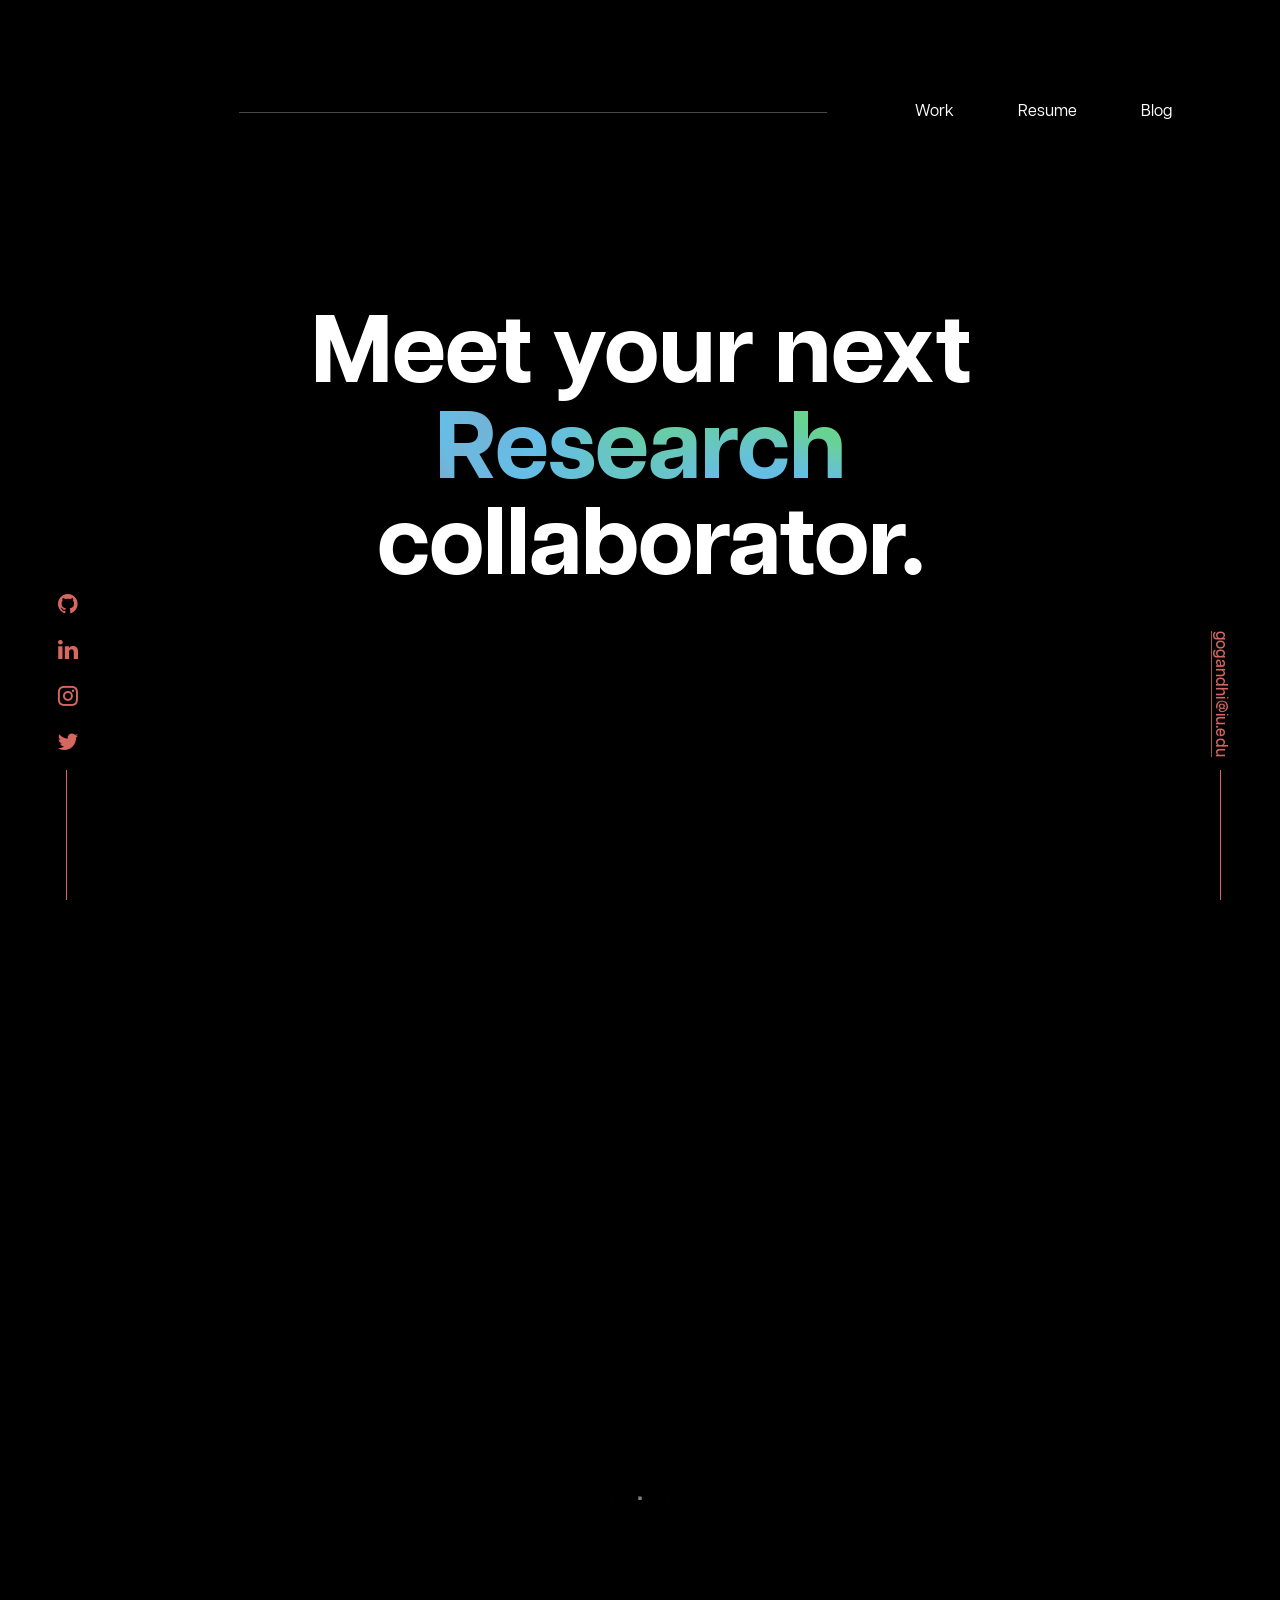
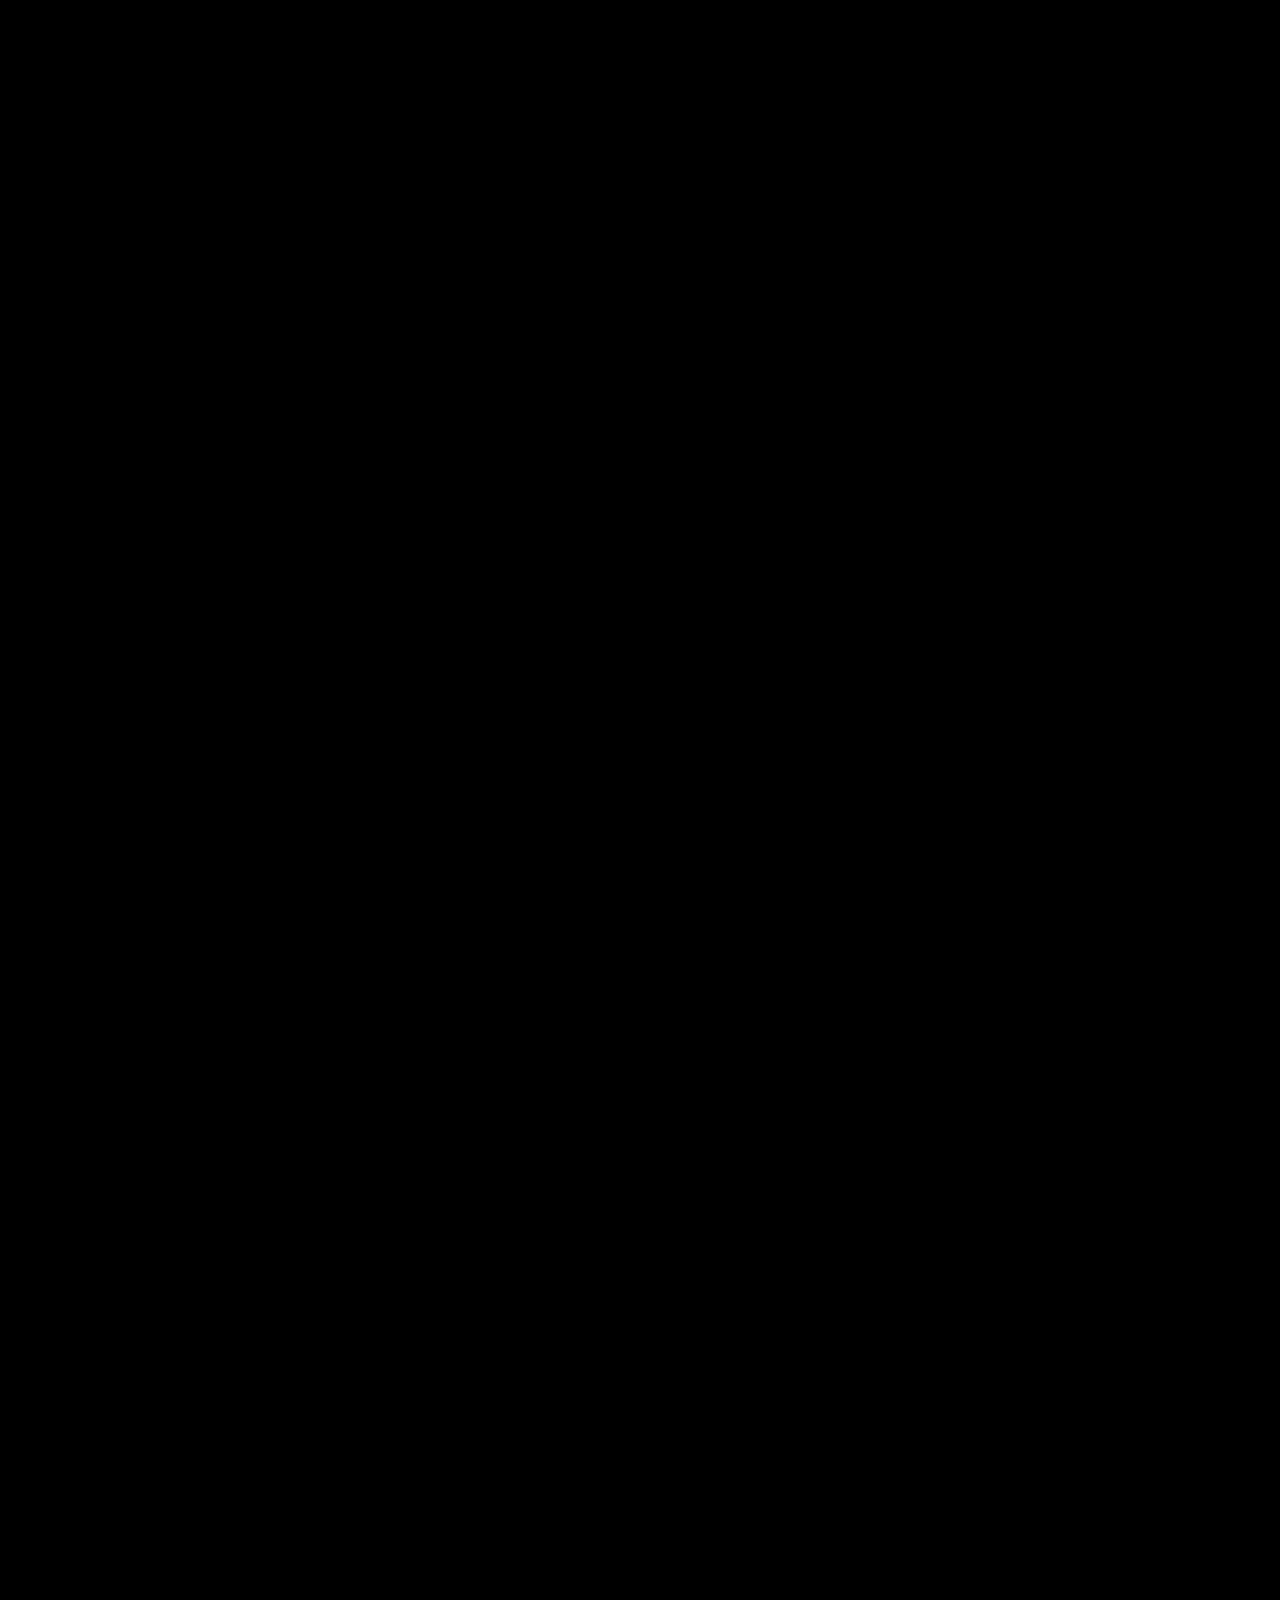
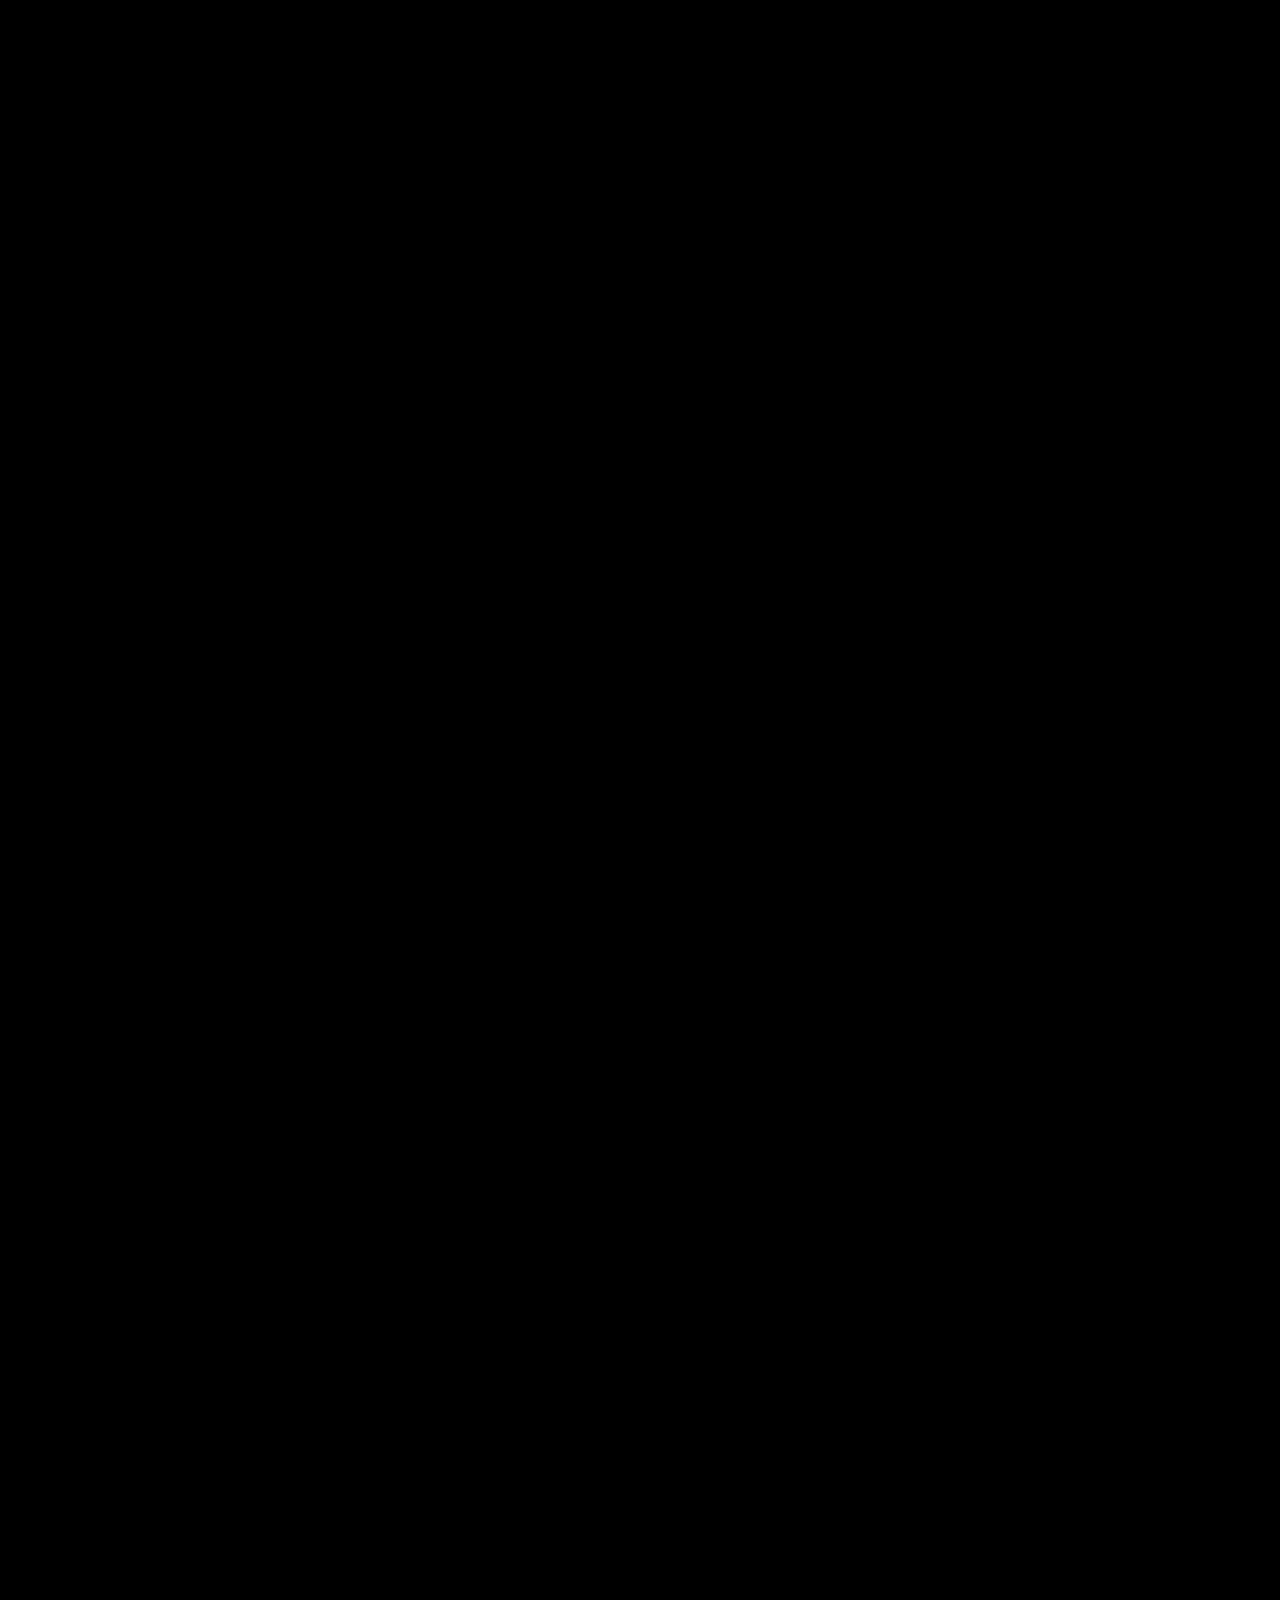
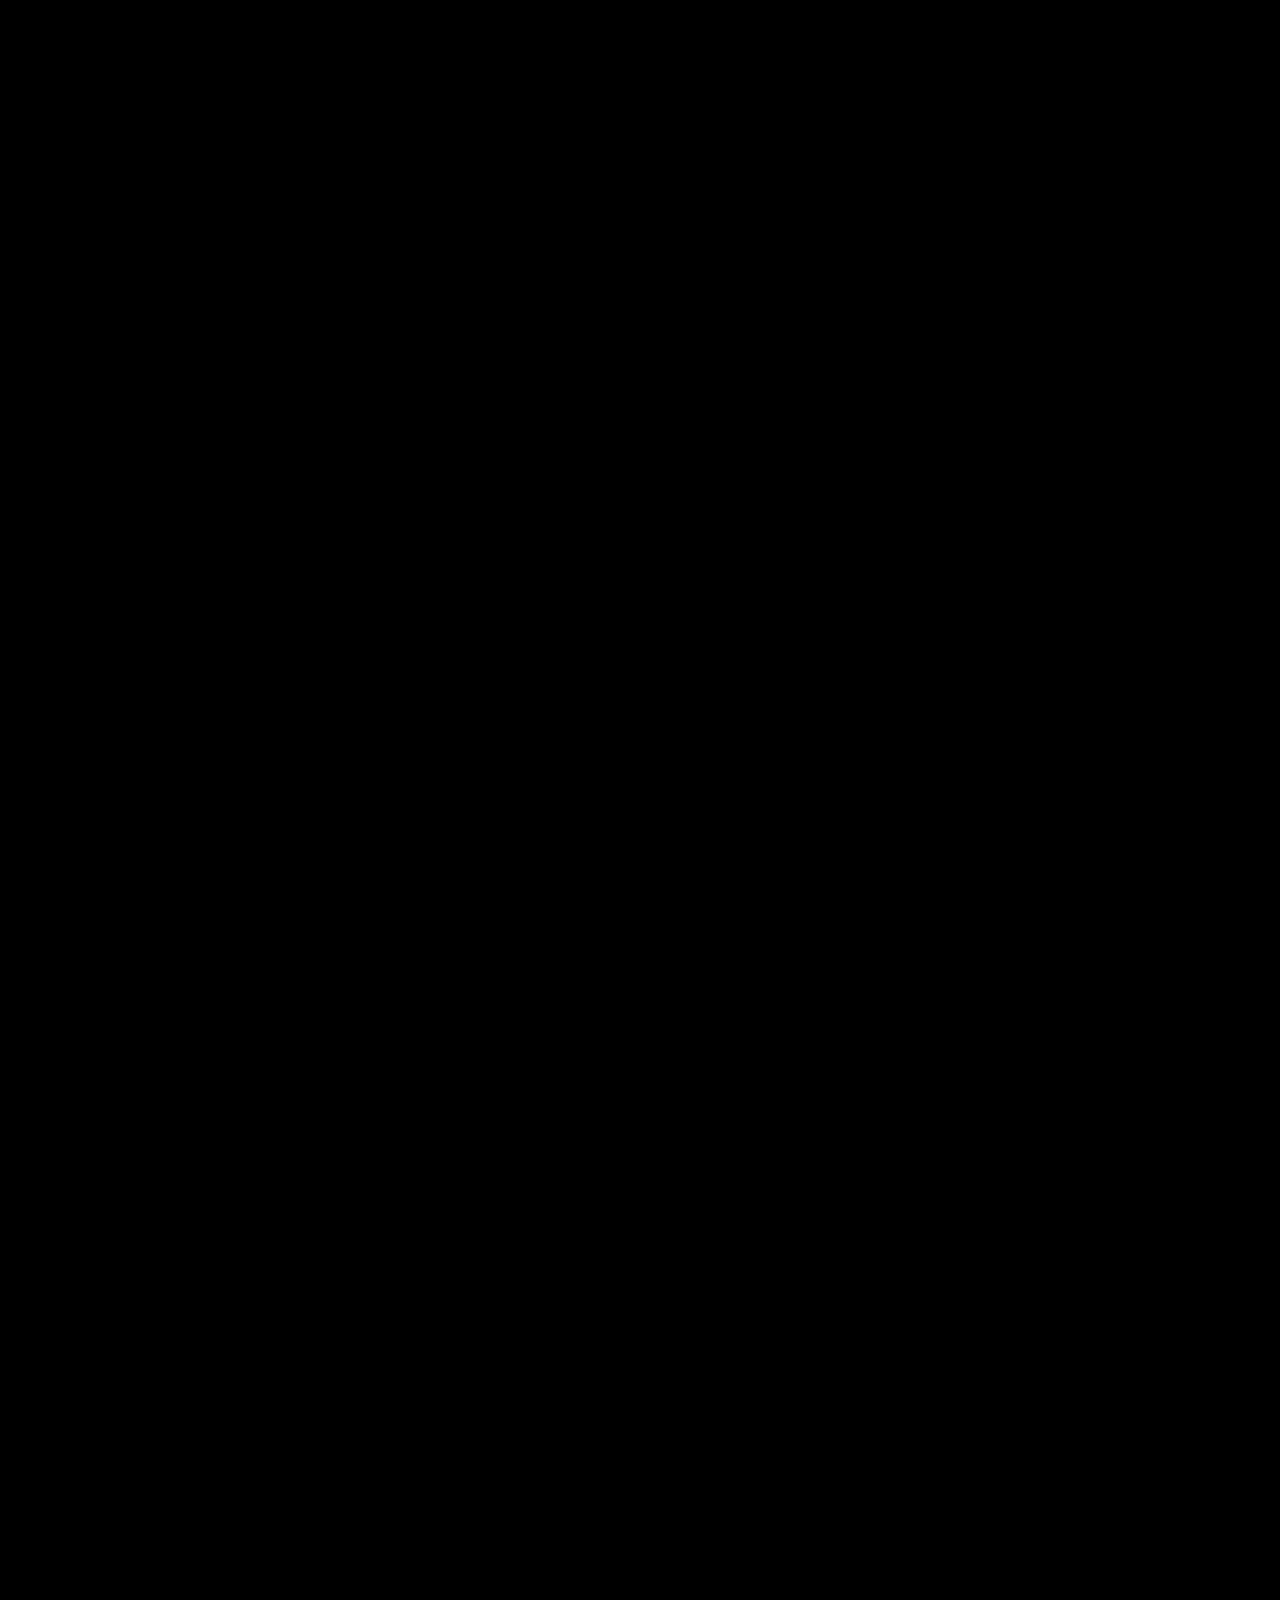
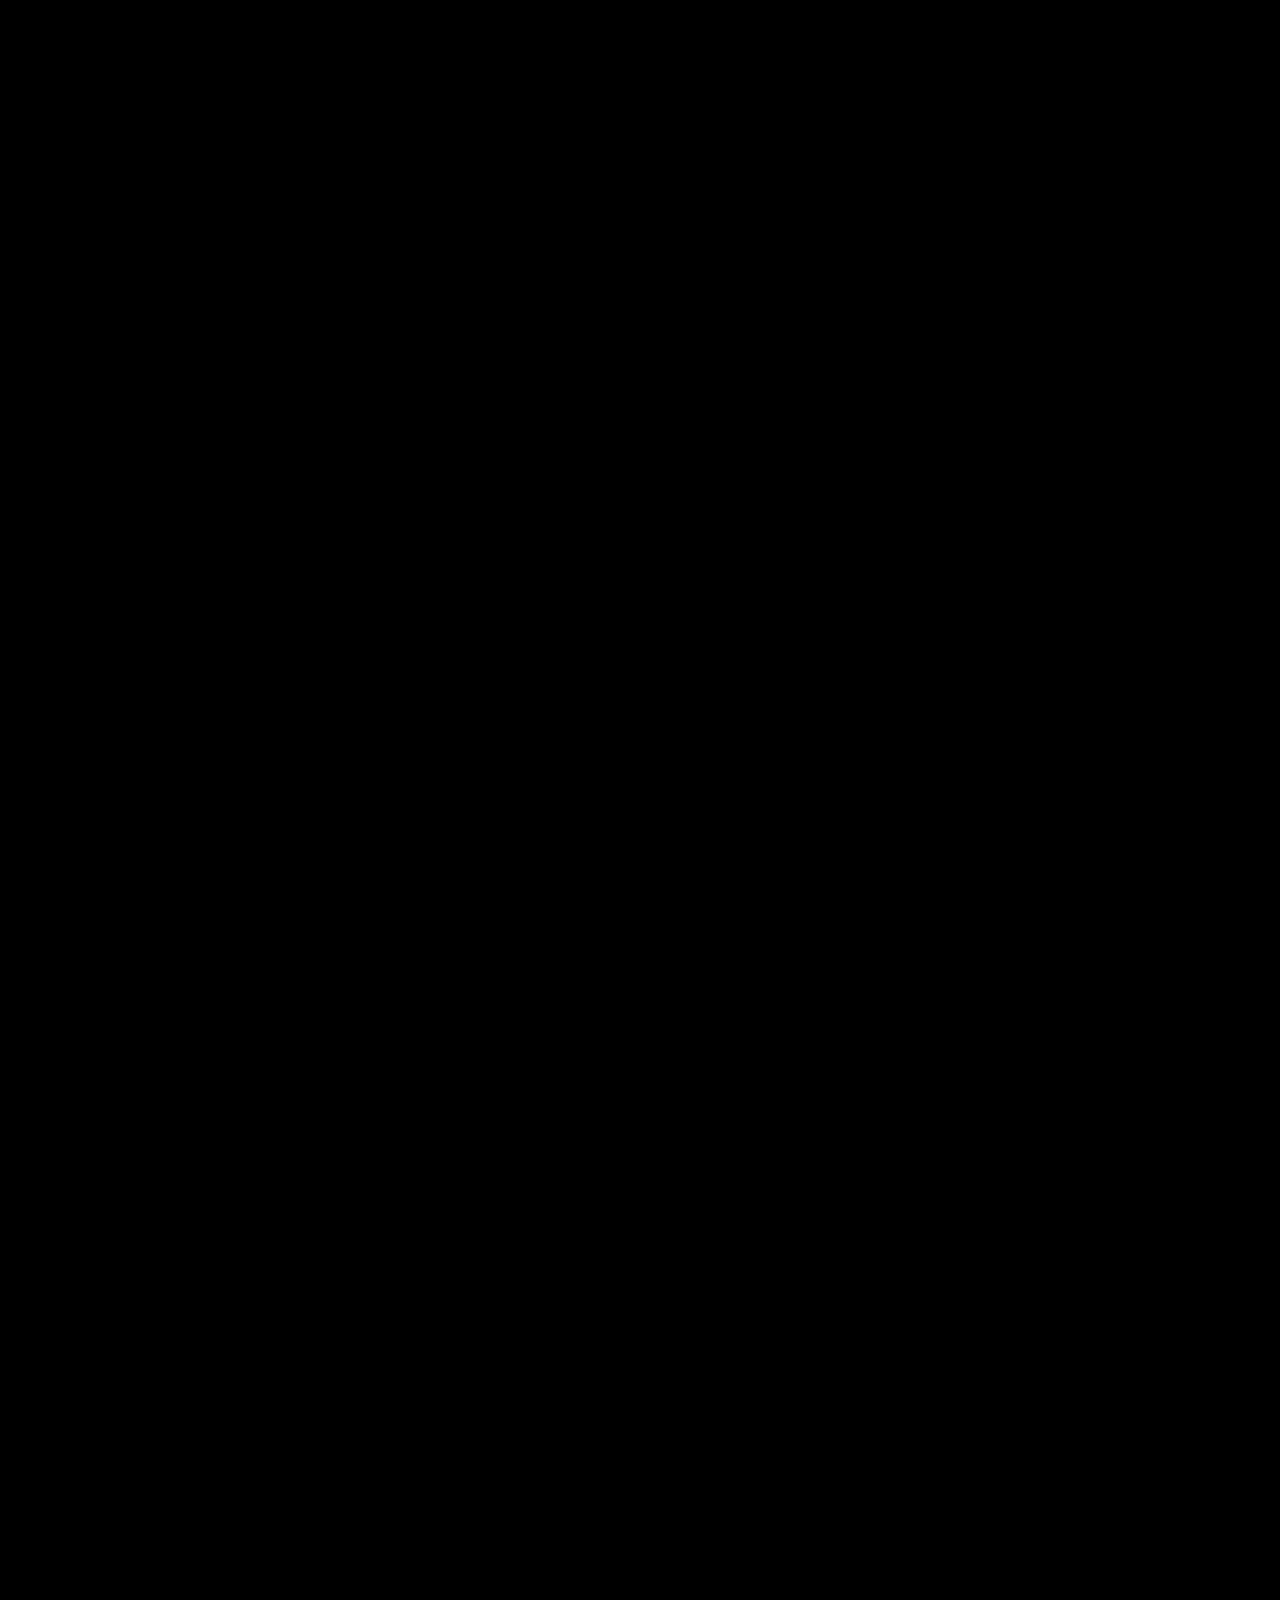
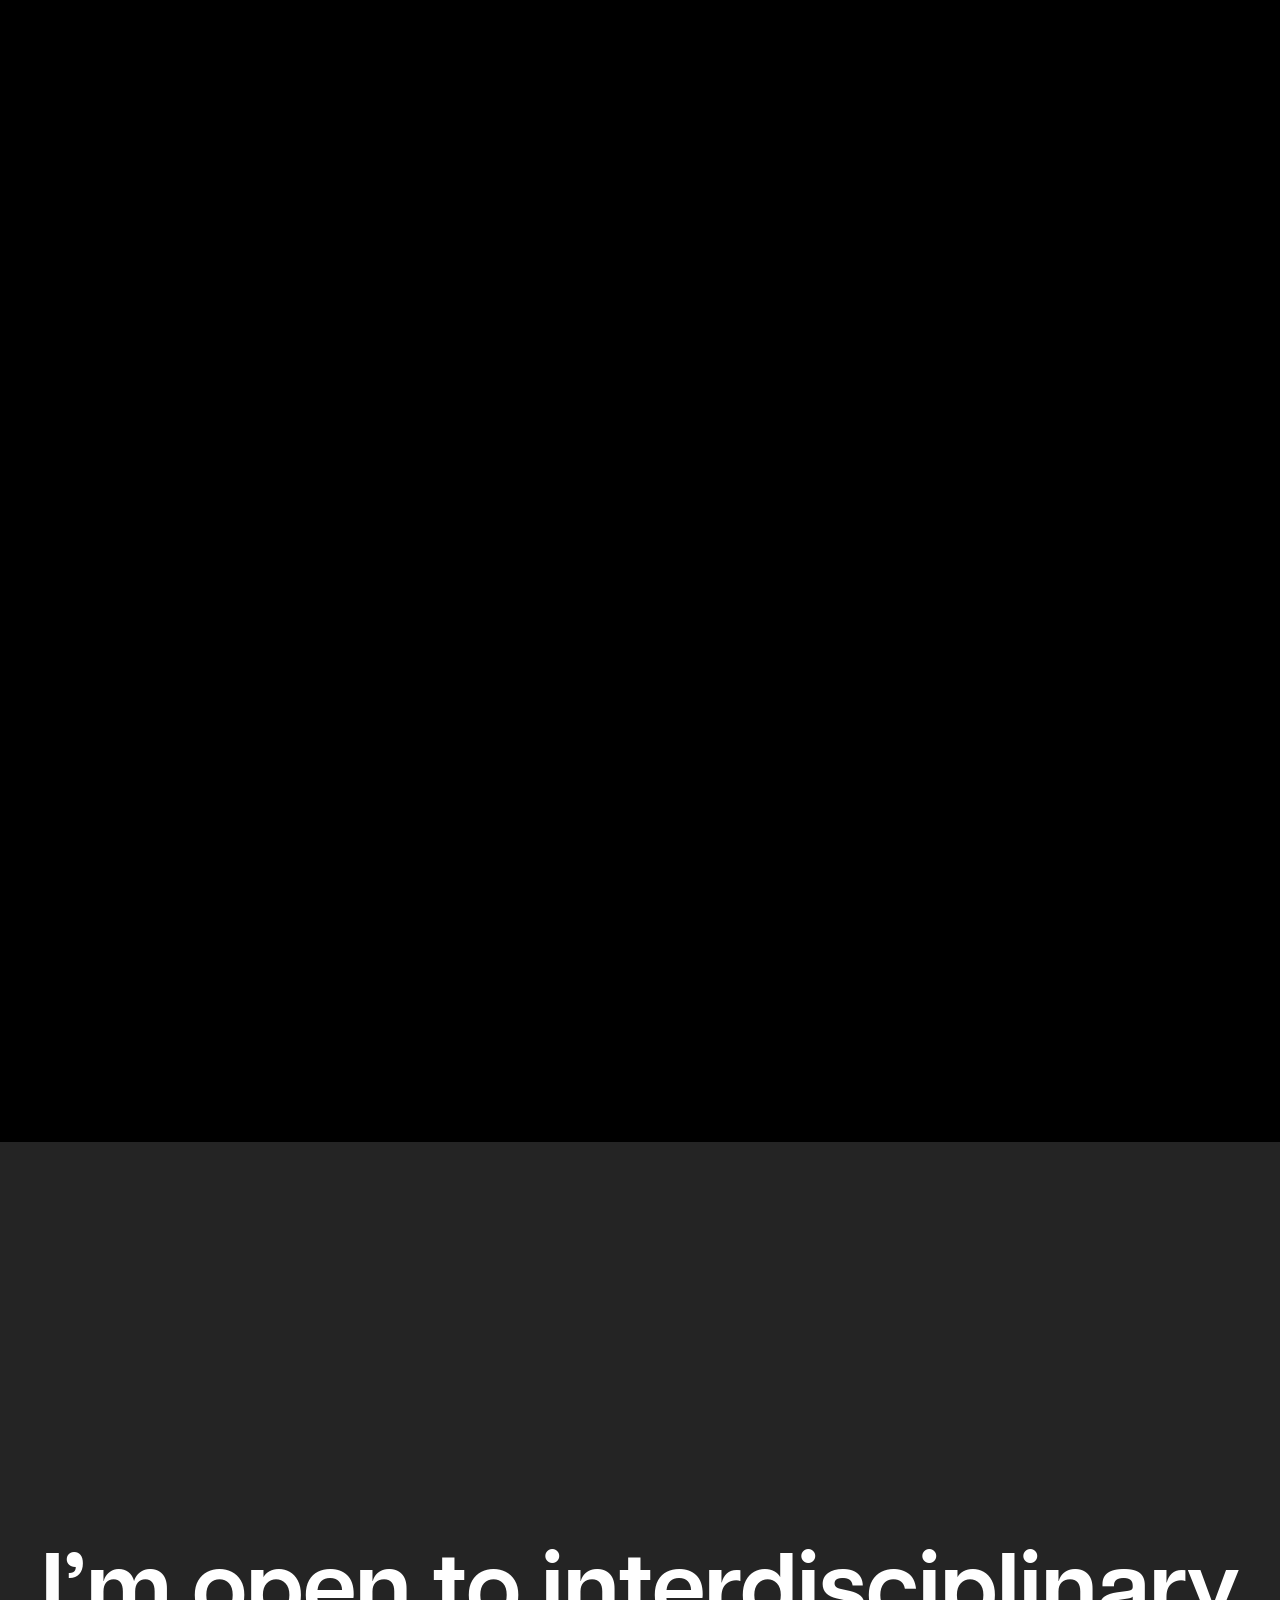
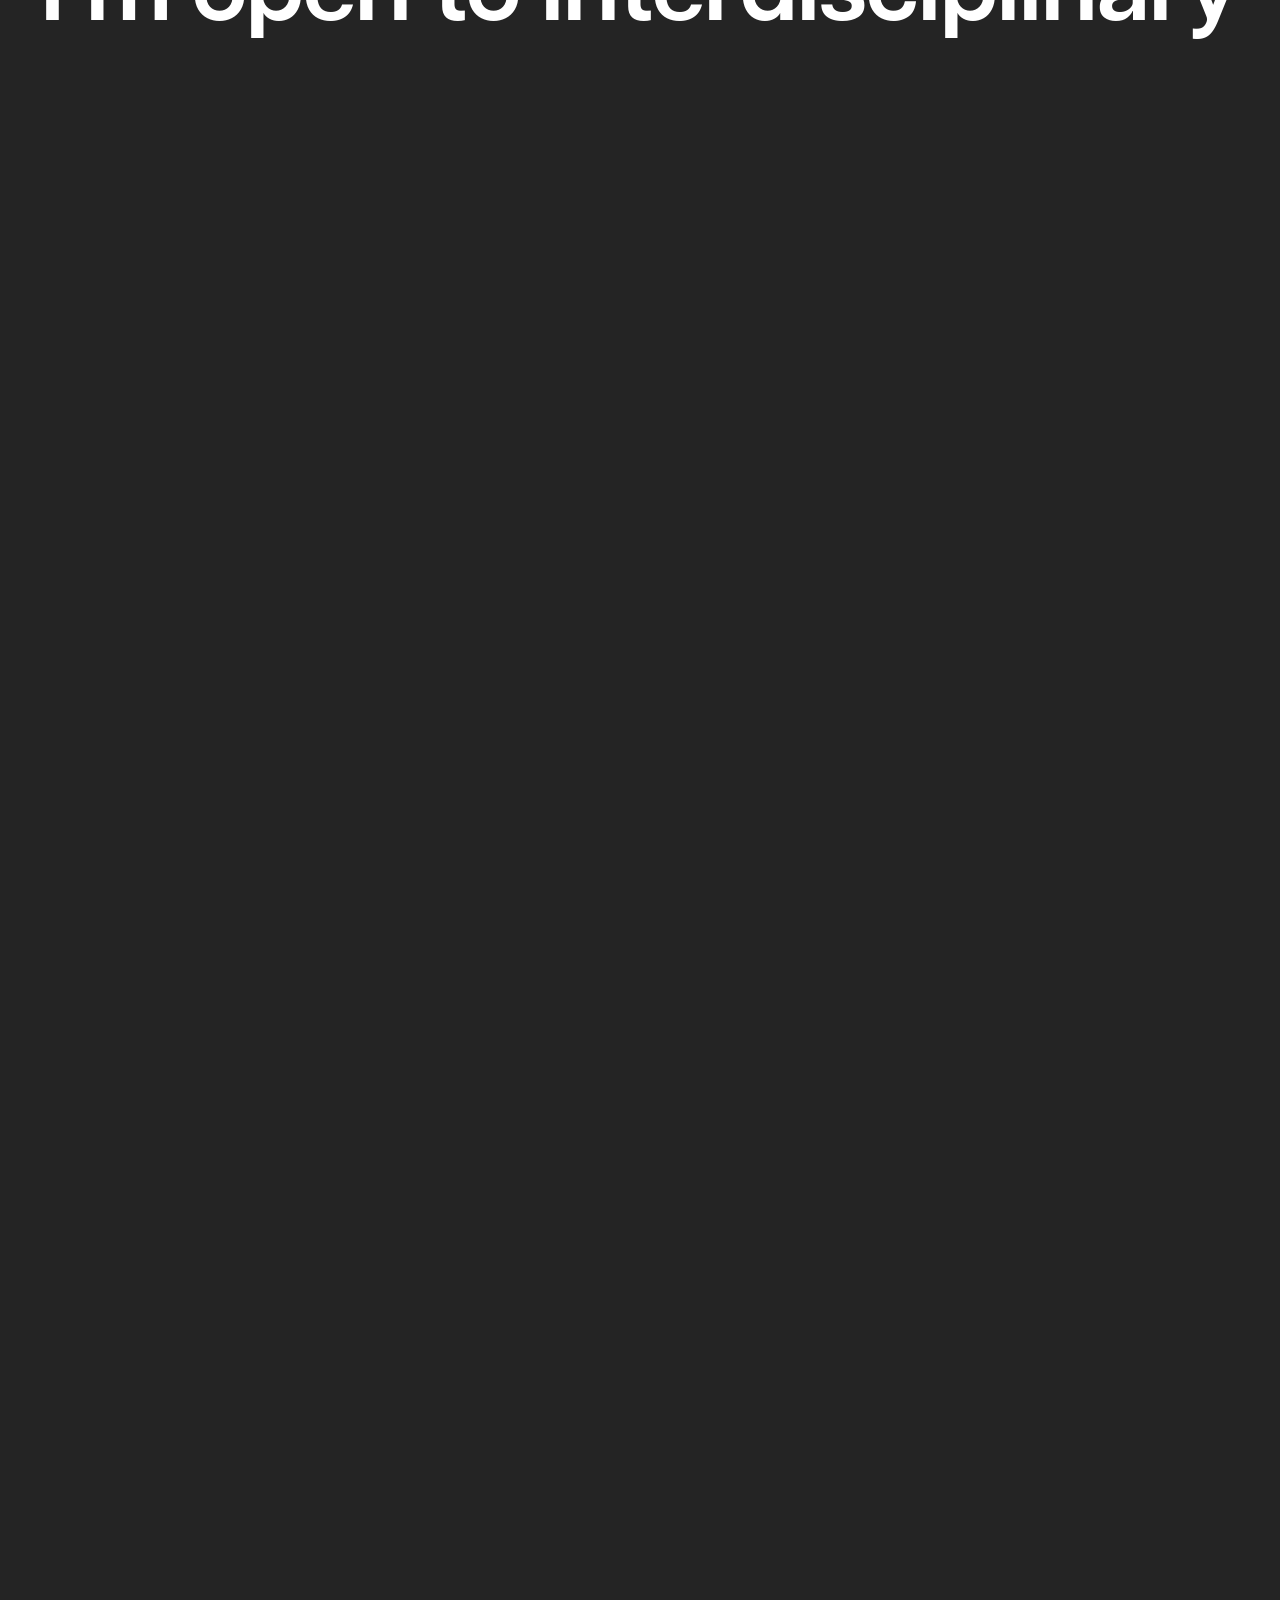
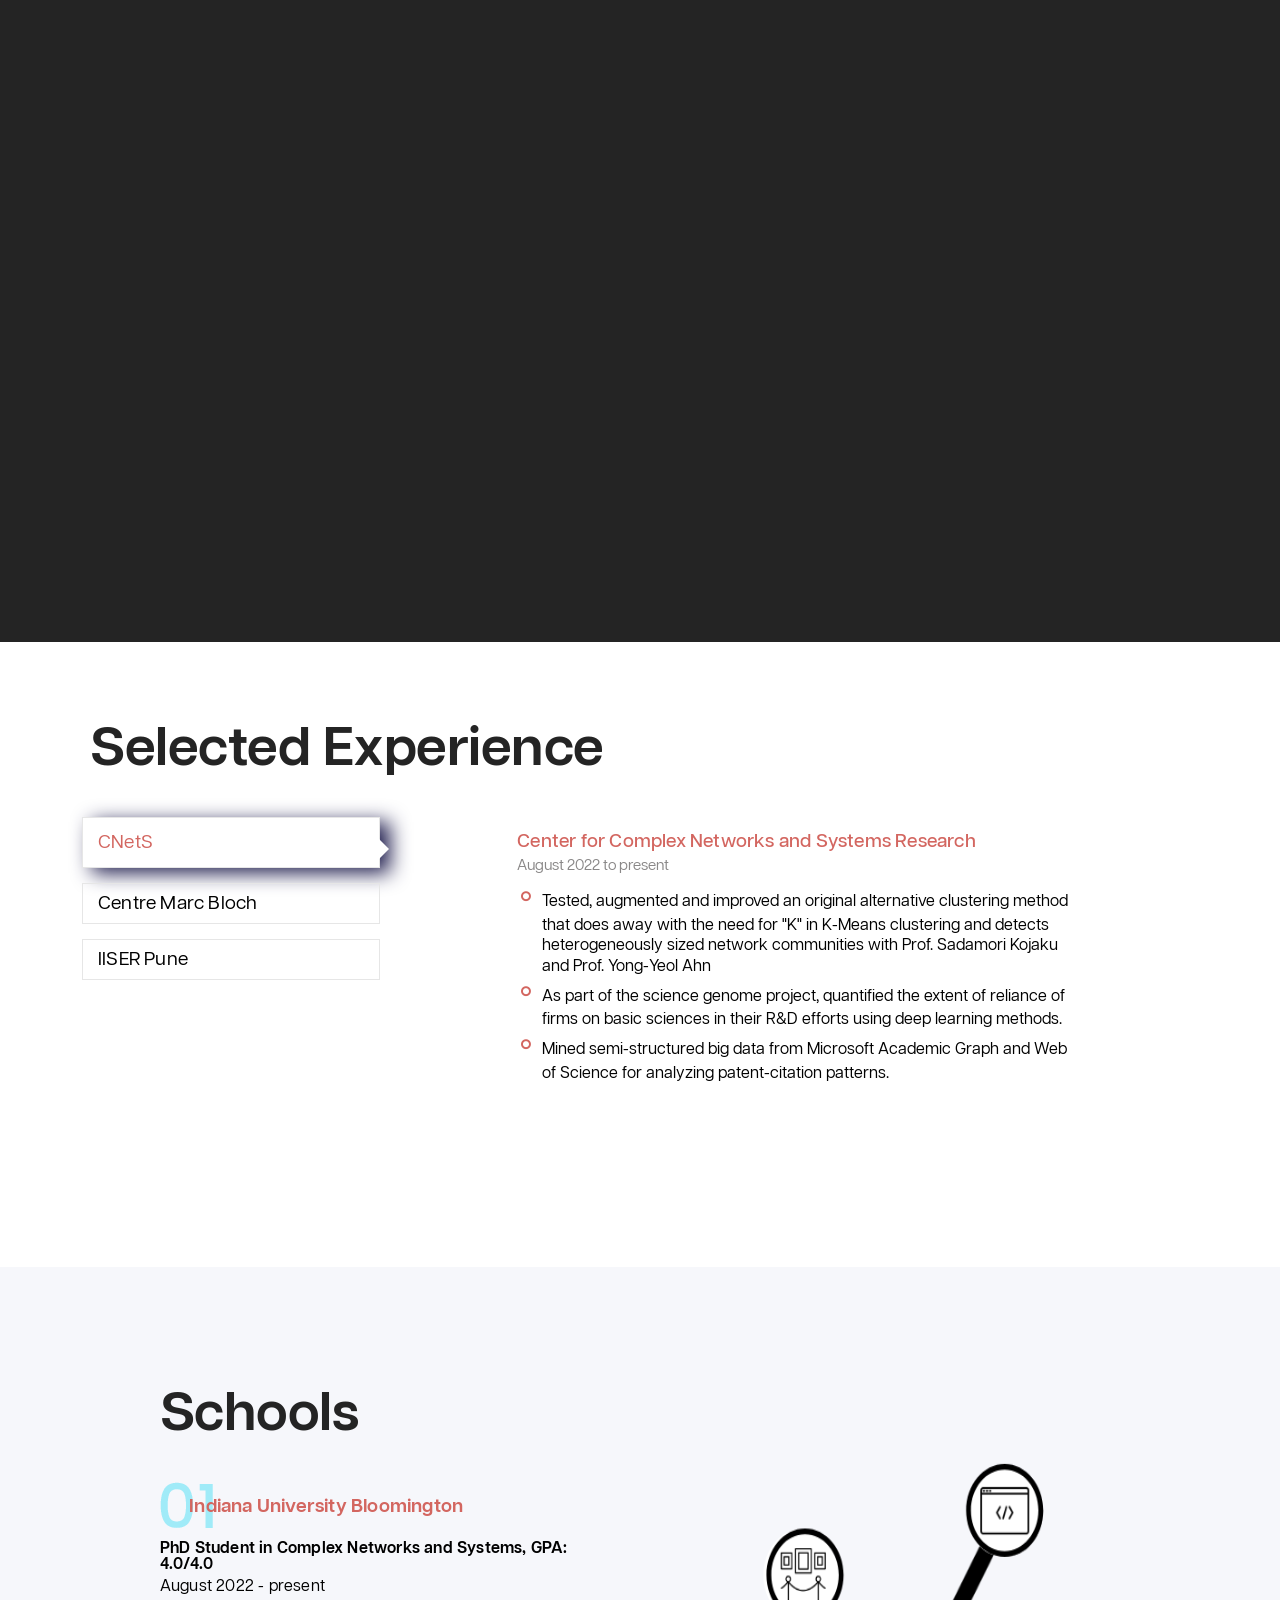
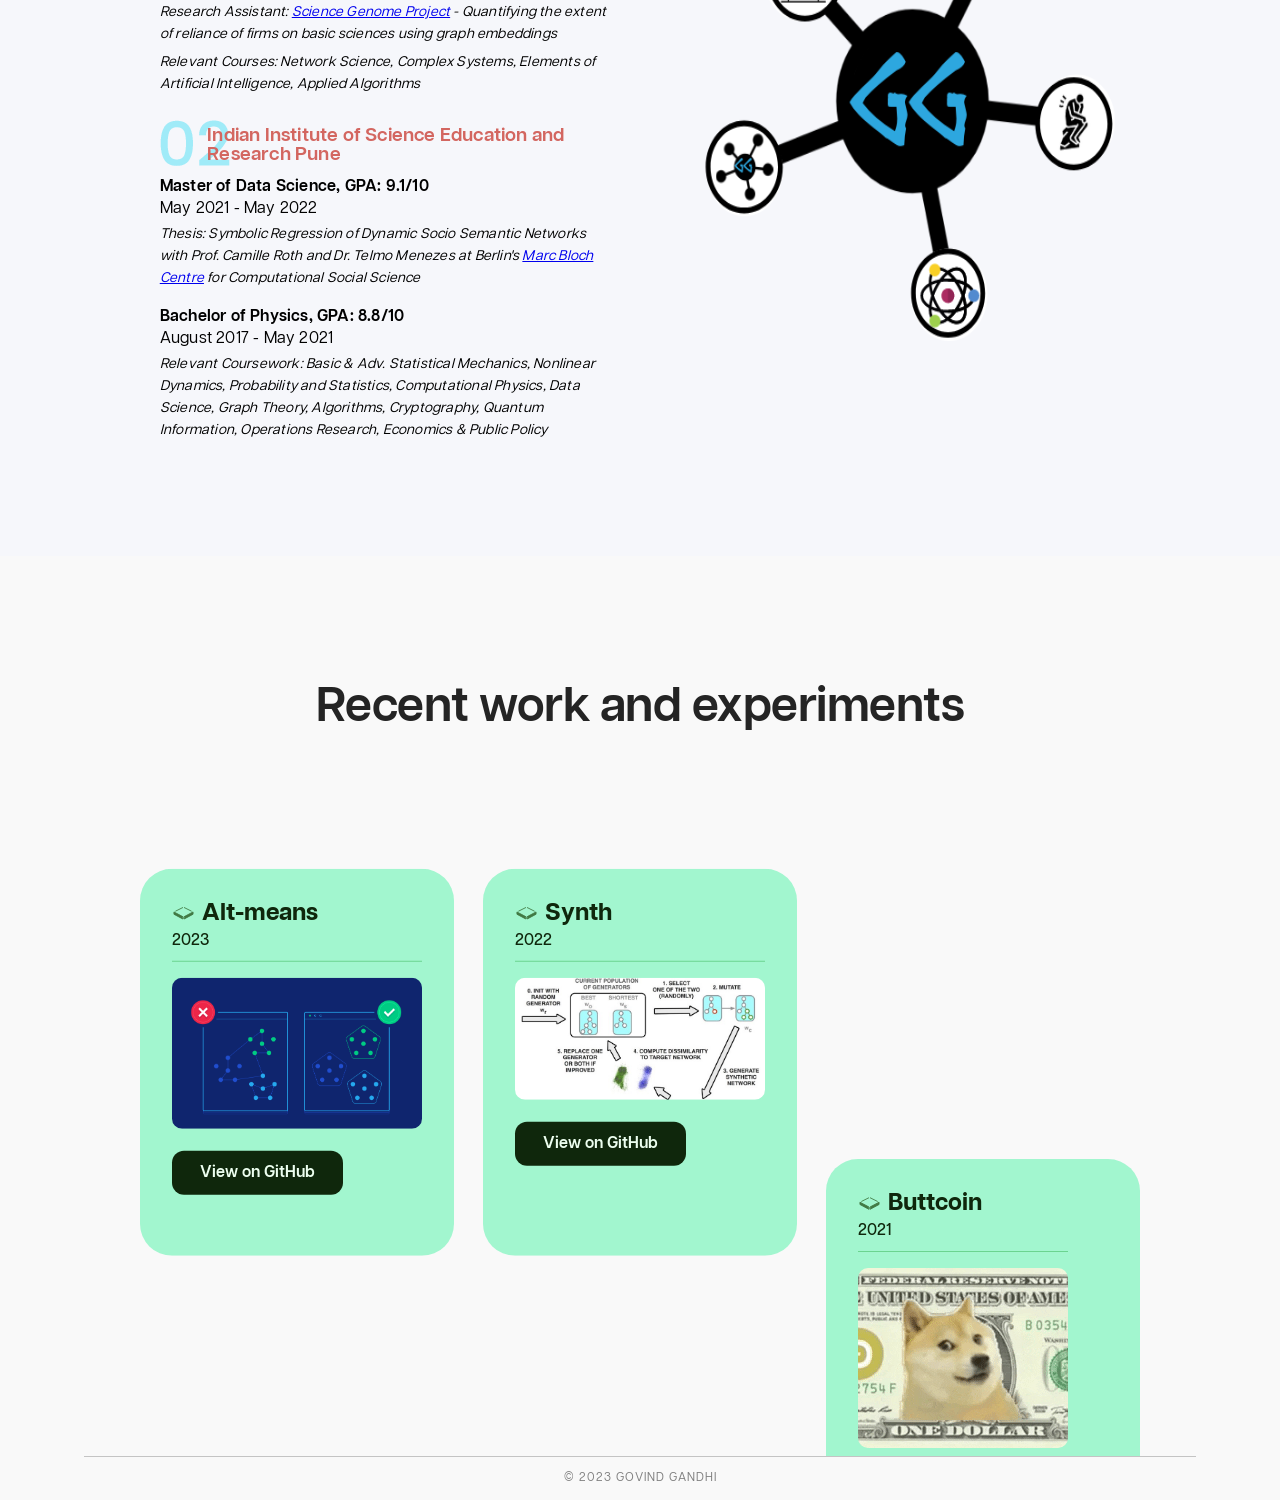
==== index.html @ 7c8d75e8 "Add local resume PDF and development tooling - Update resume link to use local PDF instead of Google" ====
<!DOCTYPE html>
<html class="home" lang="en">
<head>
  <meta charset="UTF-8" />
  <meta name="viewport" content="width=device-width, initial-scale=1.0" />
  <base />
  <title>Govind Gandhi | Network Scientist</title>
  <meta name="viewport" content="width=device-width, initial-scale=1.0" />
  <link rel="icon" type="image/png" href="images/logo.png" sizes="16x16" />
  <link rel="icon" type="image/png" href="images/logo.png" sizes="32x32" />
  <link rel="icon" type="image/png" href="images/logo.png" sizes="96x96" />
  <link rel="apple-touch-icon" href="images/logo.png" sizes="180x180" />
  <link rel="stylesheet" href="https://cdnjs.cloudflare.com/ajax/libs/font-awesome/4.7.0/css/font-awesome.min.css">
  <script src="public/head.js"></script>
  <link rel="stylesheet" href="public/styles.css" />
</head>
<body class="home">
  <nav class="navigation" role="navigation" aria-label="Global">
    <a class="navigation__link" href="index.html">
      Govind Gandhi
    </a>
    <button class="navigation__button" aria-expanded="false" aria-controls="navigation__list">Open Global Menu</button>
    <ul class="navigation__list" id="navigation__list">
      <li class="navigation__list__item"><a class="navigation__list__link" href="index.html#work">Work</a></li>
      <li class="navigation__list__item"><a class="navigation__list__link" href="resume.pdf" target="_blank">Resume</a></li>
      <li class="navigation__list__item"><a class="navigation__list__link" href="https://govgandhi.github.io/blog/" target="_blank">Blog</a></li>
    </ul>
  </nav>
  <main class="content" id="content" data-template="home">
    <section class="hero">
      <h1>Meet your next<br /><span id="hero-heading-key-line">Research</span> collaborator.</h1>
      <div id="hero-text-background-wrapper"><canvas id="hero-text-background" aria-hidden="true"></canvas></div>
      <canvas id="hero-indicator" aria-hidden="true"></canvas>
      <div class="fallback-image">
        <picture>
          <source srcset="images/fallback/hero-bg-small--1x.png, images/fallback/hero-bg-small--2x.png 2x" media="(max-width: 799px)" />
          <source srcset="images/fallback/hero-bg-medium--1x.png, images/fallback/hero-bg-medium--2x.png 2x" media="(max-width: 1199px)" />
          <source srcset="images/fallback/hero-bg-large--1x.png, images/fallback/hero-bg-large--2x.png 2x" media="(min-width: 1200px)" />
          <img src="images/fallback/hero-bg-large--1x.png" alt="alt" aria-hidden="true" role="presentation" />
        </picture>
      </div>
    </section>
    <section class="pixel-perfect">
      <div class="pixel-perfect--sticky">
        <div class="pixel-perfect--copy"><p data-focus="72" tabindex="-1">I’m a problem solver</p></div>
        <canvas id="pixel-grid" aria-hidden="true"></canvas>
      </div>
      <div class="fallback-image">
        <picture>
          <source srcset="images/fallback/pixel-bg-small--1x.png, images/fallback/pixel-bg-small--2x.png 2x" media="(max-width: 799px)" />
          <source srcset="images/fallback/pixel-bg-medium--1x.png, images/fallback/pixel-bg-medium--2x.png 2x" media="(max-width: 1199px)" />
          <source srcset="images/fallback/pixel-bg-large--1x.png, images/fallback/pixel-bg-large--2x.png 2x" media="(min-width: 1200px)" />
          <img src="images/fallback/pixel-bg-large--1x.png" alt="alt" aria-hidden="true" role="presentation" />
        </picture>
      </div>
    </section>
    <section class="animation">
      <div class="animation--sticky">
        <div class="animation--copy">
          <p class="wrapper" tabindex="-1" data-focus="112">
            <span class="word-wrap" role="text"><span class="text" role="text">with&nbsp;</span><span class="overlay"></span></span>
            <span class="word-wrap" role="text"><span class="text" role="text">technical&nbsp;</span><span class="overlay"></span></span><br />
            <span class="word-wrap" role="text"><span class="text" role="text">skills&nbsp;</span><span class="overlay"></span></span>
            <span class="word-wrap" role="text"><span class="text" role="text">to&nbsp;</span><span class="overlay"></span></span>
            <span class="word-wrap" role="text"><span class="text" role="text">boot.</span><span class="overlay"></span></span>
            <span class="flourish-wrap">
              <svg xmlns="https://www.w3.org/2000/svg" viewBox="0 0 50 100" aria-hidden="true">
                <g stroke="#68BDE7" stroke-width="8" stroke-linecap="round" fill-rule="nonzero">
                  <path class="short" d="M4 24L30 8"></path>
                  <path class="long" d="M4 50H46"></path>
                  <path class="short" d="M4 76L30 92"></path>
                </g>
              </svg>
            </span>
          </p>
        </div>
        <canvas id="motion-path" aria-hidden="true"></canvas>
      </div>
      <div class="fallback-image">
        <picture data-lazy="data-lazy"></picture>
        <noscript>
          <picture>
            <source srcset="images/fallback/animation-bg-small--1x.png, images/fallback/animation-bg-small--2x.png 2x" media="(max-width: 799px)" />
            <source srcset="images/fallback/animation-bg-medium--1x.png, images/fallback/animation-bg-medium--2x.png 2x" media="(max-width: 1199px)" />
            <source srcset="images/fallback/animation-bg-large--1x.png, images/fallback/animation-bg-large--2x.png 2x" media="(min-width: 1200px)" />
            <img src="images/fallback/animation-bg-large--1x.png" alt="alt" aria-hidden="true" role="presentation" />
          </picture>
        </noscript>
      </div>
    </section>
    <section class="interactive">
      <div class="interactive--sticky">
        <div class="interactive--copy">
          <span tabindex="-1" data-focus="150">
            I love making<br />
            (and breaking) things
          </span>
        </div>
        <canvas id="interactive-game" aria-hidden="true"></canvas>
      </div>
      <div class="fallback-image">
        <picture data-lazy="data-lazy"></picture>
        <noscript>
          <picture>
            <source srcset="images/fallback/interactive-bg-small--1x.png, images/fallback/interactive-bg-small--2x.png 2x" media="(max-width: 799px)" />
            <source srcset="images/fallback/interactive-bg-medium--1x.png, images/fallback/interactive-bg-medium--2x.png 2x" media="(max-width: 1199px)" />
            <source srcset="images/fallback/interactive-bg-large--1x.png, images/fallback/interactive-bg-large--2x.png 2x" media="(min-width: 1200px)" />
            <img src="images/fallback/interactive-bg-large--1x.png" alt="alt" aria-hidden="true" role="presentation" />
          </picture>
        </noscript>
      </div>
    </section>
    <section class="accessible" style="display:none;">
      <div class="accessible--content">
        <div class="accessible--copy"><span tabindex="-1" data-focus="0">and accessible too.</span></div>
        <div class="accessible--icons">
          <div class="icon-wrapper">
            <svg id="motor-icon" xmlns="https://www.w3.org/2000/svg" viewBox="0 0 194 282" aria-hidden="true">
              <g stroke-width="6" fill="none" fill-rule="evenodd" stroke-linejoin="round" stroke-linecap="round">
                <path
                id="motor-icon--hand"
                d="M64.994 168.964V81.358C64.994 70.125 72.769 64 80.544 64s15.55 5.95 15.55 17.358v87.606-32.641c0-11.234 7.775-17.359 15.55-17.359 7.776 0 15.55 5.95 15.55 17.359v32.641-20.228c0-11.234 8.002-17.358 15.777-17.358 7.775 0 15.324 5.95 15.324 17.358v20.228-7.279c0-11.233 7.775-17.358 15.55-17.358 7.776 0 15.55 5.95 15.55 17.358v27.553c0 59.17-20.733 88.756-62.2 88.756-24.516 0-47.464.886-69.856-18.929-17.959-15.891-30.378-29.53-49.878-69.827-7.734-14.533-1.76-27.553 10.527-27.553 18.74 0 21.72 37.778 35.813 39.51 12.483 1.533 11.193-22.63 11.193-32.23Z"
                stroke="#6BD490"
                ></path>
                <path class="wave wave-one" d="M53.924 56.476A34.61 34.61 0 0 1 80.5 44h0c9.914 0 19.829 4.198 26.65 12.402" stroke="#ECFEEF" stroke-linecap="round"></path>
                <path class="wave wave-two" d="M80.5 24c15.06 0 30.12 6.196 40.744 18.31m-81.37.116A54.107 54.107 0 0 1 80.5 24h0" stroke="#A2F6CF" stroke-linecap="round"></path>
                <path class="wave wave-three" d="M80.5 4c20.203 0 40.406 8.197 54.823 24.23m-109.487.159A73.603 73.603 0 0 1 80.5 4h0" stroke="#6BD490" stroke-linecap="round"></path>
              </g>
            </svg>
          </div>
          <div class="icon-wrapper">
            <svg id="vision-icon" xmlns="https://www.w3.org/2000/svg" viewBox="0 0 244 167" aria-hidden="true">
              <g transform="translate(4 4)" stroke-width="6" fill="none" fill-rule="evenodd" stroke-linecap="round">
                <circle stroke="#68BDE7" transform="rotate(-90 118.5 101.5)" cx="118.5" cy="101.5" r="36.5"></circle>
                <path id="vision-icon--outer" d="M118 44c50.344 0 118 31.392 118 57.105C236 126.818 168.964 159 118 159 67.037 159 0 126.818 0 101.5 0 76.182 67.656 44 118 44Z" stroke="#68BDE7" stroke-linejoin="round"></path>
                <path class="wave wave-one" d="M118.5 24V0" stroke="#EAF4FE" stroke-linecap="round"></path>
                <path class="wave wave-two" d="m152.823 27.164 4.168-23.635M84.168 27.635 80 4" stroke="#AEE8FA" stroke-linecap="round"></path>
                <path class="wave wave-three" d="m53.907 35.346-7.814-22.692M183 35.346l7.814-22.692" stroke="#68BDE7" stroke-linecap="round"></path>
              </g>
            </svg>
          </div>
          <div class="icon-wrapper">
            <svg id="hearing-icon" xmlns="https://www.w3.org/2000/svg" viewBox="0 0 201 271" aria-hidden="true">
              <g stroke-width="6" fill="none" fill-rule="evenodd" stroke-linecap="round">
                <path id="hearing-icon--inner" d="M106.439 154.211c17.183-17.082 17.142-44.819-.091-61.952-17.234-17.133-45.134-17.173-62.317-.091" stroke="#D66761" stroke-linejoin="round"></path>
                <path
                id="hearing-icon--outer"
                d="M12.803 225.232c0 24.54 17.776 41.77 40.126 41.77 22.35 0 39.67-13.735 45.609-41.77 4.877-23.023 7.718-36.561 19.744-46.057a70.8 70.8 0 0 0 6.596-5.915C137.326 160.606 145 143.28 145 124.171 145 85.417 113.436 54 74.5 54S4 85.417 4 124.171"
                stroke="#D66761"
                stroke-linejoin="round"
                ></path>
                <path id="hearing-icon--squiggle" d="M38 148c0 12.148 12 15.944 12 24s-12 12.5-12 23.961" stroke="#D66761" stroke-linejoin="round"></path>
                <path class="wave wave-one" d="M122.238 46.287c13.198 8.107 24.333 19.397 32.237 32.927" stroke="#FBE7E6"></path>
                <path class="wave wave-two" d="M125.576 25.207c21.702 11.286 39.52 29.375 50.35 51.752" stroke="#F5C0B2"></path>
                <path class="wave wave-three" d="M128.849 4.546c30.305 13.915 54.867 38.846 68.025 70.21" stroke="#D66761"></path>
              </g>
            </svg>
          </div>
        </div>
      </div>
    </section>
    <section class="dimensions">
      <div class="dimensions--sticky">
        <div class="dimensions--gate dimensions--gate__top"><div class="dimensions--gate__inner"></div></div>
        <div class="dimensions--gate dimensions--gate__bottom"><div class="dimensions--gate__inner"></div></div>
        <div class="dimensions--overflow">
          <canvas id="dimensions-tesseracts" aria-hidden="true"></canvas>
          <div class="dimensions--copy">
            <span tabindex="-1" data-focus="0">
              I’ve worked in <span class="visually-hidden" role="text">2D, 3D…and 4D?</span><span class="two" aria-hidden="true">Statistical Physics</span><span class="three hidden" aria-hidden="true">Network Science</span>
              <span class="four hidden" aria-hidden="true">Machine Learning</span>
            </span>
          </div>
        </div>
      </div>
      <div class="fallback-image">
        <picture data-lazy="data-lazy"></picture>
        <noscript>
          <picture>
            <source srcset="images/fallback/dimensions-bg-small--1x.png, images/fallback/dimensions-bg-small--2x.png 2x" media="(max-width: 799px)" />
            <source srcset="images/fallback/dimensions-bg-medium--1x.png, images/fallback/dimensions-bg-medium--2x.png 2x" media="(max-width: 1199px)" />
            <source srcset="images/fallback/dimensions-bg-large--1x.png, images/fallback/dimensions-bg-large--2x.png 2x" media="(min-width: 1200px)" />
            <img src="images/fallback/dimensions-bg-large--1x.png" alt="alt" aria-hidden="true" role="presentation" />
          </picture>
        </noscript>
      </div>
    </section>
    <section class="photography">
      <div class="photography--background"></div>
      
      <div class="photography--collage" style="align-self: flex-start; margin-top: 475px;">
        
      <!--
      <div class="photography--collage" style="margin-top: 400px;">
      
        
        
        <img class="photography--1" src="images/gallery_picture_1.jpeg" alt="alt" aria-hidden="true" style="position:relative; width: 300px; height: auto;"/> 
        <img class="photography--2" src="images/gallery_picture_2.jpeg" alt="alt" aria-hidden="true" style="position:relative; left: 500px; width:350px;"/>
        <img class="photography--3" src="images/gallery_picture_6.jpeg" alt="alt" aria-hidden="true" style="position:relative; left: 850px; width: 375px; height: auto;"/> 
        <img class="photography--4" src="images/gallery_picture_4.jpeg" alt="alt" aria-hidden="true" style="position:relative; width: 400px; height: auto;" />
        <img class="photography--5" src="images/gallery_picture_5.jpeg" alt="alt" aria-hidden="true" style ="position:relative; top: 150px; left:650px" /> 
        <img class="photography--6" src="images/gallery_picture_3.jpeg" alt="alt" aria-hidden="true" style="position:relative; left:1100px; width: 275px; height: auto;"/>
        -->
            
        <img class="photography--1" src="images/gallery_picture_1.jpeg" alt="alt" aria-hidden="true" style="width: auto; height: 450px;" /> 
        <img class="photography--2" src="images/gallery_picture_2.jpeg" alt="alt" aria-hidden="true" style="width:400px; height: auto;" />
        <img class="photography--3" src="images/gallery_picture_6.jpeg" alt="alt" aria-hidden="true" style="width: 450px; height: auto;"/> 
        <img class="photography--4" src="images/gallery_picture_4.jpeg" alt="alt" aria-hidden="true" style=" width: 450px; height: auto;"  />
        <img class="photography--5" src="images/gallery_picture_5.jpeg" alt="alt" aria-hidden="true" style=" width: 450px; height: auto;"/> 
        <img class="photography--6" src="images/gallery_picture_3.jpeg" alt="alt" aria-hidden="true" style="width: 275px; height: auto;" />
        
      </div>
      <div class="photography--copy" style="margin-top: 200px;">
        <span tabindex="-1" data-focus="0" >
          and managed some<br />
          free time.
        </span>
      </div>
    </section>
    <section class="travel" >
      <div class="travel--sticky" >
        <div class="travel--copy">
          <span id="travel-intro" tabindex="-1" data-focus="50">I’m open to interdisciplinary <span class="visually-hidden" role="text">explorations</span></span>
        </div><canvas id="adventures-mask" aria-hidden="true"></canvas><div class="travel--overlay"></div>
      </div>
    </section>
    <section class="contact">
      <div class="contact--sticky">
        <div class="contact--copy" style="margin-top: 200px;">
          <p tabindex="-1" data-focus="25">and I’d like to<br />collaborate with you.</p>
          <div class="contact--cta"><a href="mailto:gogandhi@iu.edu">Contact me</a></div>
        </div>
      </div>
    </section>
    
    
    
    
    <section class="experience" id="Experience" tabindex="-1">
      
      
      <div class="exp_tabs">
        <div class="E-section-title" style="margin: 0px 70px 40px;"><h2>Selected Experience</h2></div>
        
        <div class="grid">
          <div class="gc grid-1">
            <div class="menu">
              <div class="tab_title active"><span class="light"></span><span>CNetS </span></div>
              <div class="tab_title"><span class="light"></span><span>Centre Marc Bloch</span></div>
              <div class="tab_title"><span class="light"></span><span>IISER Pune</span></div>
            </div>
          </div>
          <div class="gc grid-2">
            <ul class="exp_tab_ul">
              <li class="tab_des_li active">
                <div class="t_content">
                  <h2>Center for Complex Networks and Systems Research</h2>
                  <!--<h3>(Researcher)</h3>-->
                  <h5>August 2022 to present</h5>
                  <ul class="desc" type="circle">
                    <li>Tested, augmented and improved an original alternative clustering method that does away with the need for "K" in K-Means clustering and detects heterogeneously sized network communities with Prof. Sadamori Kojaku and Prof. Yong-Yeol Ahn</li>
                    <li>As part of the science genome project, quantified the extent of reliance of firms on basic sciences in their R&D efforts using deep learning methods.</li>
                    <li>Mined semi-structured big data from Microsoft Academic Graph and Web of Science for analyzing patent-citation patterns.</li>
                    
                    
                  </ul>
                </div>
              </li>
              <li class="tab_des_li">
                <div class="t_content">
                  <h2>CMB's Computational Social Science Team</h2>
                  <!--<h3>(Researcher)</h3>-->
                  <h5>May 2021 to May 2022</h5>
                  <ul class="desc" type="circle">
                    <li>Developed an improved  <a href="https://dr.iiserpune.ac.in:8080/xmlui/handle/123456789/6958" target="_blank">symbolic regression algorithm</a> by incorporating novel evolutionary programming techniques.</li>
                    <li>Performed feature development, maintenance and porting (from Java to Python) on the existing symbolic regression algorithm before proceeding to incorporate dynamic networks.</li>
                    <li>Improved prediction of socio-semantic networks to 90% of theoretical limit at 120% faster runtime.</li>
                  </ul>
                </div>
              </li>
              <li class="tab_des_li">
                <div class="t_content">
                  <h2>Complexity Science Group, IISER Pune</h2>
                  <h5>January 2020 to June 2021</h5>
                  <ul class="desc" type="circle">
                    <li>Worked on evolution of Gossip & Credibility networks to model misinformation spreading using a novel social-influence centrality metric</li>
                    <li>Developed a <a href="https://journals.aps.org/pre/abstract/10.1103/PhysRevE.105.014315" target="_blank">novel analytical framework</a> with Prof. Santhanam to extreme events (accidents, traffic jams) on street traffic and optimize flow using biased random walkers.</li>
                    <li>Modeled grid cells in the human brain as a Continuous Attractor Neural Network with Prof. Collins Assisi. Tested the neural network and quantified the role of Spike-Timing-Dependent Plasticity in entorhinal networks.</li>
                  </ul>
                </div>
              </li>
            </ul>
          </div>
        </div>
      </div>
    </section>
    
    
    
    
    <section class="school" id="schools" tabindex="-1">
      <div class="school_section_wrapper">
        <div class="school_section_inner_content-grid-1">
          <div class="school--copy"><h2>Schools</h2></div>
          
          <div class="school-behind-title-icon">
            <div class="school-icon-title-holder">
              <div class="school-icon-holder">
                <img class="s_icon1" src="images/resume-numb-1.png" alt="01" aria-hidden="true" />
              </div>
              <div class="school-title-holder">
                <h3 class="school-title">Indiana University Bloomington</h3>
              </div>
            </div>
            <div class="school-text-holder">
              <h3 class="school-subtitle">PhD Student in Complex Networks and Systems, GPA: 4.0/4.0</h3>
              <h3 class="school-dates">August 2022 - present</h3>
              <p>Research Assistant: <a href="https://iuni.iu.edu/projects/science-genome" target="_blank">Science Genome Project</a> - Quantifying the extent of reliance of firms on basic sciences using graph embeddings</p>
              <p>Relevant Courses: Network Science, Complex Systems, Elements of Artificial Intelligence, Applied Algorithms</p>
            </div>
          </div>
          
          
          <div class="school-behind-title-icon">
            <div class="school-icon-title-holder">
              <div class="school-icon-holder">
                <img class="s_icon1" src="images/resume-numb-2.png" alt="02" aria-hidden="true" />
              </div>
              <div class="school-title-holder">
                <h3 class="school-title">Indian Institute of Science Education and Research Pune</h3>
              </div>
            </div>
            <div class="school-text-holder">
              <h3 class="school-subtitle">Master of Data Science, GPA: 9.1/10</h3>
              <h3 class="school-dates">May 2021 - May 2022</h3>
              <p>Thesis: Symbolic Regression of Dynamic Socio Semantic Networks with Prof. Camille Roth and Dr. Telmo Menezes at Berlin's <a href="https://cmb.huma-num.fr/welcome-to-govind-gandhi/" target="_blank">Marc Bloch Centre</a> for Computational Social Science</p>
            </div>

            <div style="margin-bottom: 20px;"></div>

            <div class="school-text-holder">
              <h3 class="school-subtitle">Bachelor of Physics, GPA: 8.8/10</h3>
              <h3 class="school-dates">August 2017 - May 2021</h3>
              <p>Relevant Coursework: Basic & Adv. Statistical Mechanics, Nonlinear Dynamics, Probability and Statistics, Computational Physics, Data Science, Graph Theory, Algorithms, Cryptography, Quantum Information, Operations Research, Economics & Public Policy</p>
            </div>
          </div>

        </div>
        <div class="school_section_inner_content-grid-2">
          <img class="r_work_img" src="images/logo_gg.png" alt="Logos" aria-hidden="true" />
        </div>
      </div>
    </section>
    
    
    
    
    
    
    
    
    
    <section class="work" id="work" tabindex="-1">
      
      <div class="work--copy"><h2>Recent work and experiments</h2></div>
      <div class="work--grid">
         
        <article class="work--item work--item__green">
          <div class="work_detail worklinks" onclick="openWorkDes(event, 'Item13')">
            <div class="work--title">
              <figure class="sandbox"></figure>
              <h3>Alt-means</h3>
            </div>
            <span>2023</span>
            <hr />
            <img class="r_work_img" src="images/clustering.png" alt="Alt-means" aria-hidden="true" />
          </div>
          <a href="https://github.com/govgandhi/alt_means_sans_k" target="_blank">View on GitHub</a>
                 
          
        </article>
        <div id="Item13" class="work--item work--item__full work--item__black recent_work_content" >
          <canvas id="anotherdei-background" aria-hidden="true"></canvas>
          <h3>Alt-means</h3>
          <span>2023</span>
          <hr />
          <p>A clustering algorithm that goes toe-to-toe with K-Means, sans the K. The conception of the algorithm and prototype code is the brainchild of Prod. Sadamori Kojaku. We are currently working with Prof. Yong-Yeol Ahn to publish the results. You can use it for your needs by installing the python library from <a href="https://github.com/govgandhi/alt_means_sans_k" target="_blank" style="height: 30px; padding: 3px">Github</a></p>
        </div>
        
        <article class="work--item work--item__green">
          <div class="work_detail worklinks" onclick="openWorkDes(event, 'Item14')">
            <div class="work--title">
              <figure class="sandbox"></figure>
              <h3><code>Synth</code></h3>
            </div>
            <span>2022</span>
            <hr />
            <img class="r_work_img" src="images/synth.png" alt="synth" aria-hidden="true" />
          </div>
          <a href="https://github.com/govgandhi/synthetic/tree/with_theta" target="_blank">View on GitHub</a>
          
        </article>
        
        <div id="Item14" class="work--item work--item__full work--item__black recent_work_content" >
          <canvas id="anotherdei-background" aria-hidden="true"></canvas>
          <h3>Synth</h3>
          <span>2022</span>
          <hr />
          <p> Synthetic is a machine learning tool that can be used to discover mechanisms for complex networks. This tool automates scientific method - it creates hypothesis, tests them against data and refines them. It's previous version was developed by Dr. Telmo Menezes and Prof. Camille Roth before I started using genetic programming techniques with them on this. Check it out on <a href="https://github.com/govgandhi/synthetic/tree/with_theta" target="_blank" style="height: 30px; padding: 3px">Github</a></p>
        </div>

        <article class="work--item work--item__green">
          <div class="work_detail worklinks" onclick="openWorkDes(event, 'Item1')">
            <div class="work--title">
              <figure class="sandbox"></figure>
              <h3>Buttcoin</h3>
            </div>
            <span>2021</span>
            <hr />
            <img class="r_work_img" src="images/buttcoin.gif" alt="buttcoin" aria-hidden="true" />
          </div>
          <a href="https://github.com/govgandhi/Buttcoin_redux/tree/main" target="_blank">View on GitHub</a>
          
        </article>
        <div id="Item1" class="work--item work--item__full work--item__black recent_work_content" >
          <canvas id="anotherdei-background" aria-hidden="true"></canvas>
          <h3>Buttcoin</h3>
          <span>2021</span>
          <hr />
          <p>This was a crypto-starter pack to educate people about the basic components that make up a cryptocurrency. It came out of our love/hate relationship with Bitcoin and Dogecoin and you can check it out on <a href="https://github.com/govgandhi/Buttcoin_redux/tree/main" target="_blank" style="height: 30px; padding: 3px">Github</a></p>
        </div>
      </div>
      
      <!--
      <div class="work--grid">
        <article class="work--item work--item__blue">
          <div class="work_detail worklinks" onclick="openWorkDes(event, 'Item2')">
            <div class="work--title">
              <figure class="director"></figure>
              <h3>GPTutor</h3>
            </div>
            <span>2023</span>
            <hr />
            <img class="r_work_img" src="images/gptutor-demo.gif" alt="GPTutor Demo" aria-hidden="true" />
            <img class="r_work_img" src="images/gptutor-demo2.gif" alt="GPTutor Demo" aria-hidden="true" />
            <img class="r_work_img" src="images/gptutor-demo3.gif" alt="GPTutor Demo" aria-hidden="true" />
          </div>
          <a href="https://devpost.com/software/tutor-bot" target="_blank">View on Devpost</a>
        </article>
        <div id="Item2" class="work--item work--item__full work--item__black recent_work_content">
          <canvas id="anotherdei-background" aria-hidden="true"></canvas>
          <h3>GPTutor</h3>
          <span>2023</span>
          <hr />
          <p>This was a project I created alone for HackNYU 2023. It creates a customized AI model that acts as a tutor and can be trained to provide course-specific as well as content-specific information. It integrates with Discord can concurrently act like an available tutor for multiple students at a time. Check it out on <a href="https://github.com/ashaychangwani/hacknyu" target="_blank" style="height: 30px; padding: 3px">Github</a></p>
        </div>
        
        
        <article class="work--item work--item__green">
          <div class="work_detail worklinks" onclick="openWorkDes(event, 'Item3')">
            <div class="work--title">
              <figure class="sandbox"></figure>
              <h3>CatCaptions</h3>
            </div>
            <span>2023</span>
            <hr />
            <img class="r_work_img" src="images/catcaptions-demo.gif" alt="CatCaptions Demo" aria-hidden="true" />
          </div>
          <a href="https://devpost.com/software/catcaptions" target="_blank">View on Devpost</a>
        </article>
        <div id="Item3" class="work--item work--item__full work--item__black recent_work_content">
          <canvas id="anotherdei-background" aria-hidden="true"></canvas>
          <h3>CatCaptions</h3>
          <span>2023</span>
          <hr />
          <p>This application was what I built for WhiskerHacks 2023. It won the "Out of the whisker box" category. I'd never worked with react native or NLP models before, so this presented a unique challenge. Finally, I created an app that runs natively on iOS, Android and web, allows users to upload a picture from their gallery, and automatically generates Instagram worthy captions for their pictures. Check it out on <a href="https://github.com/ashaychangwani/CatCaptions" target="_blank" style="height: 30px; padding: 3px">Github</a></p>
        </div>
        <article class="work--item work--item__green">
          <div class="work_detail worklinks" onclick="openWorkDes(event, 'Item4')">
            <div class="work--title">
              <figure class="sandbox"></figure>
              <h3>AI Plays Snake</h3>
            </div>
            <span>2020</span>
            <hr />
            <img class="r_work_img" src="images/snake.gif" alt="AI Plays Snake" aria-hidden="true" />
          </div>
          <a href="https://github.com/ashaychangwani/AILearnsSnake" target="_blank">View on GitHub</a>
        
        </article>
        <div id="Item4" class="work--item work--item__full work--item__black recent_work_content" >
          <canvas id="anotherdei-background" aria-hidden="true"></canvas>
          <h3>AI Plays Snake</h3>
          <span>2020</span>
          <hr />
          <p>This app was an experimental game used to create a game in Python using PyGame and then teaching an AI to play the game using an Artificial Neural Network and optimizing the gameplay using Genetic Algorithm (GA).</p>
        </div>
      </div>
      <div class="work--grid">
        <article class="work--item work--item__blue">
          <div class="work_detail worklinks" onclick="openWorkDes(event, 'Item5')">
            <div class="work--title">
              <figure class="director"></figure>
              <h3>AI Plays Codenames</h3>
            </div>
            <span>2021</span>
            <hr />
            <img class="r_work_img" src="images/spymaster.gif" alt="Codenames Demo" aria-hidden="true" />
          </div>
          <a href="https://github.com/ashaychangwani/codenames-ai" target="_blank">View on GitHub</a>
        </article>
        <div id="Item5" class="work--item work--item__full work--item__black recent_work_content">
          <canvas id="anotherdei-background" aria-hidden="true"></canvas>
          <h3>AI Plays Codenames</h3>
          <span>2021</span>
          <hr />
          <p>This repository implements a simple single-player version of the codenames game by Vlaada Chvátil. You can play as the agent or the spymaster, and the Glove word vectors will take the role of your partner, as you try to find the 8 marked words in as few rounds as possible.</p>
        </div>
        
        
        <article class="work--item work--item__green">
          <div class="work_detail worklinks" onclick="openWorkDes(event, 'Item6')">
            <div class="work--title">
              <figure class="sandbox"></figure>
              <h3>Splitwise, Visualized</h3>
            </div>
            <span>2022</span>
            <hr />
            <img class="r_work_img" src="images/splitwise.gif" alt="Splitwise Demo" aria-hidden="true" />
          </div>
          <a href="https://github.com/ashaychangwani/expenditure-graph" target="_blank">View on GitHub</a>
        </article>
        <div id="Item6" class="work--item work--item__full work--item__black recent_work_content">
          <canvas id="anotherdei-background" aria-hidden="true"></canvas>
          <h3>Splitwise, Visualized</h3>
          <span>2022</span>
          <hr />
          <p>This program doesn't do anything that's never been done before. It's simply my implementation of Splitwise, a popular app to track and simplify cashflow between a group of friends. The aim is to see if a graph where people involved in transactions are the nodes and edges are the transactions between two nodes could be used to simplify the problem.</p>
        </div>

      <article class="work--item work--item__blue">
        <div class="work_detail worklinks" onclick="openWorkDes(event, 'Item7')">
          <div class="work--title">
            <figure class="sandbox"></figure>
            <h3>Particle Simulation</h3>
          </div>
          <span>2022</span>
          <hr />
          <img class="r_work_img" src="images/particle.gif" alt="Recent_work_img" aria-hidden="true" />
        </div>
        <a href="https://github.com/ashaychangwani/particleSimulation" target="_blank">View on GitHub</a>
      </article>
      <div id="Item7" class="work--item work--item__full work--item__black recent_work_content">
        <canvas id="anotherdei-background" aria-hidden="true"></canvas>
        <h3>Particle Simulation</h3>
        <span>2022</span>
        <hr />
        <p>For this project, I created a 2D particle simulator. We apply gravity as well as track bounces and the energy lost in the same. Since it is the first of three parts, we do not consider interaction between particles during the simulation.</p>
      </div>
    </div>
    <div class="work--grid">
      <article class="work--item work--item__green">
        <div class="work_detail worklinks" onclick="openWorkDes(event, 'Item8')">
          <div class="work--title">
            <figure class="director"></figure>
            <h3>Rope Simulation</h3>
          </div>
          <span>2022</span>
          <hr />
          <img class="r_work_img" src="images/rope.gif" alt="Recent_work_img" aria-hidden="true" />
        </div>
        <a href="https://github.com/ashaychangwani/ropeSimulation" target="_blank">View on GitHub</a>
      </article>
      <div id="Item8" class="work--item work--item__full work--item__black recent_work_content">
        <canvas id="anotherdei-background" aria-hidden="true"></canvas>
        <h3>Rope Simulation</h3>
        <span>2022</span>
        <hr />
        <p>This is part 3 of the series, where I simulate a rope made up of particles with springs between the particles to model the forces acting in each dimension.</p>
      </div>
      
      
      <article class="work--item work--item__blue">
        <div class="work_detail worklinks" onclick="openWorkDes(event, 'Item9')">
          <div class="work--title">
            <figure class="sandbox"></figure>
            <h3>Spring Simulation</h3>
          </div>
          <span>2022</span>
          <hr />
          <img class="r_work_img" src="images/spring.gif" alt="Recent_work_img" aria-hidden="true" />
        </div>
        <a href="https://github.com/ashaychangwani/springSimulation/" target="_blank">View on GitHub</a>
      </article>
      <div id="Item9" class="work--item work--item__full work--item__black recent_work_content">
        <canvas id="anotherdei-background" aria-hidden="true"></canvas>
        <h3>Spring Simulation</h3>
        <span>2022</span>
        <hr />
        <p>This is part 2 of the simulation series, where I simulated a cube made of springs while accounting for dampening of spring forces as well as gravity acting across the entire simulation space.</p>
      </div>
    
    <article class="work--item work--item__green">
      <div class="work_detail worklinks" onclick="openWorkDes(event, 'Item10')">
        <div class="work--title">
          <figure class="sandbox"></figure>
          <h3>Automated Inspection & SCM</h3>
        </div>
        <span>2020</span>
        <hr />
        <img class="r_work_img" src="images/Github.gif" alt="Recent_work_img" aria-hidden="true" />
      </div>
      <a href="https://github.com/ashaychangwani/AR244_CluelessClan" target="_blank">View on GitHub</a>
    </article>
    <div id="Item10" class="work--item work--item__full work--item__black recent_work_content">
      <canvas id="anotherdei-background" aria-hidden="true"></canvas>
      <h3>Automated Inspection & SCM</h3>
      <span>2020</span>
      <hr />
      <p>Engineered a POC Flask portal for the Indian Ministry of Textiles to perform real-time inspection of textile samples with 94\% accuracy using modified YOLOv3.<br>Implemented an SCM system with RFID tags on a Blockchain network deployed on the Docker platform.</p>
    </div>
  </div>
  <div class="work--grid">
    <article class="work--item work--item__blue">
      <div class="work_detail worklinks" onclick="openWorkDes(event, 'Item11')">
        <div class="work--title">
          <figure class="director"></figure>
          <h3>Eye Tracker & Foveated Rendering</h3>
        </div>
        <span>2019</span>
        <hr />
        <img class="r_work_img" src="images/eyetracker.gif" alt="Recent_work_img" aria-hidden="true" />
      </div>
      <a href="https://github.com/ashaychangwani/eyetracker" target="_blank">View on GitHub</a>
    </article>
    
    <div id="Item11" class="work--item work--item__full work--item__black recent_work_content">
      <canvas id="anotherdei-background" aria-hidden="true"></canvas>
      <h3>Eye Tracker & Foveated Rendering</h3>
      <span>2019</span>
      <hr />
      <p>Successfully tracked relative iris and user motion at 30 FPS integrated with an end-to-end platform built from scratch.
        <br>Calibrated a custom object detection pipeline to localize the iris with a 5% margin of error; used ANN to calculate gaze
        point across a 1920x1080p screen using spatial and iris location data.
        <br>Prototyped a foveated rendering simulation and reduced bandwidth by 78% with no perceivable loss of fidelity (for
        individual users) contrasted with native resolution streaming.</p>
      </div>
      
      
      <article class="work--item work--item__green">
        <div class="work_detail worklinks" onclick="openWorkDes(event, 'Item12')">
          <div class="work--title">
            <figure class="sandbox"></figure>
            <h3>Prevention > Cure</h3>
          </div>
          <span>2019</span>
          <hr />
          <img class="r_work_img" src="images/Github.gif" alt="Recent_work_img" aria-hidden="true" />
        </div>
        <a href="https://www.google.com/" target="_blank">View on GitHub</a>
      </article>
    -->
      <div id="Item12" class="work--item work--item__full work--item__black recent_work_content">
        <canvas id="anotherdei-background" aria-hidden="true"></canvas>
        <h3>Prevention > Cure</h3>
        <span>2019</span>
        <hr />
        <p>Designed a Django application to preemptively schedule maintenance for systems and subsystems for Goa Shipyard Ltd.
          <br>Programmed an LSTM network to predict the probability of failure, by monitoring sensor values trends like current,
          temperature and pressure with 78% accuracy on historical failures.
          <br>Drafted algorithm to reduce downtime by 68% by load-balancing assembly lines and maintenance scheduling.</p>
        </div>
      </div>
    </div>
    
    
  </section>
  
  
</main>
<footer aria-label="Footer">
  <div class="footer__inner">
    <small>&copy; 2023 Govind Gandhi</small>
    <ul class="footer__social">
      <!--  <li>
        <a class="social-icon" href="#" target="_blank" rel="noopener noreferrer">
          <figure class="twitter"></figure>
          Twitter
        </a>
      </li>
      <li>
        <a class="social-icon" href="#" target="_blank" rel="noopener noreferrer">
          <figure class="instagram"></figure>
          Instagram
        </a>
      </li> -->
    </ul>
  </div>
</footer>
<div class="social">
  <div class="social-links">
    <a target="_blank" href="https://www.github.com/govgandhi" class="github"><i class="fa fa-github"></i></a>
    <a target="_blank" href="https://www.linkedin.com/in/govind-gandhi-b4790754/" class="linkedin"><i class="fa fa-linkedin"></i></a>
    <a target="_blank" href="https://www.instagram.com/govind.jpeg" class="instagram"><i class="fa fa-instagram"></i></a>
    <a target="_blank" href="https://twitter.com/GovindGandhi2" class="twitter"><i class="fa fa-twitter"></i></a>
  </div>
  <div class="vl"></div>
</div>
<div class="sticky_email">
  <div class="s_email">
    <a href="mailto:gogandhi@iu.edu" class="email_s">gogandhi@iu.edu</a>
  </div>
  <div class="vl"></div>
</div>
<script src="public/main.js"></script>
<script src="https://code.jquery.com/jquery-1.11.2.min.js"></script>
<script>
  function openWorkDes(evt, cityName) {
    var i, recent_work_content, worklinks;
    recent_work_content = document.getElementsByClassName("recent_work_content");
    for (i = 0; i < recent_work_content.length; i++) {
      recent_work_content[i].style.display = "none";
    }
    worklinks = document.getElementsByClassName("worklinks");
    for (i = 0; i < worklinks.length; i++) {
      worklinks[i].className = worklinks[i].className.replace(" active", "");
    }
    document.getElementById(cityName).style.display = "block";
    document.getElementById(cityName).style.animation = "anim 0.8s ease-in-out";
    style=";"
    
    evt.currentTarget.className += " active";
  }
  
  
  $(document).on("click", ".exp_tabs .menu div", function() {
    var numberIndex = $(this).index();
    
    if (!$(this).is("active")) {
      $(".exp_tabs .menu div").removeClass("active");
      $(".exp_tabs ul .tab_des_li").removeClass("active");
      
      $(this).addClass("active");
      $(".exp_tabs ul").find(".tab_des_li:eq(" + numberIndex + ")").addClass("active");
      
      var listItemHeight = $(".exp_tabs ul")
      .find(".tab_des_li:eq(" + numberIndex + ")")
      .innerHeight();
      $(".exp_tabs ul").height(listItemHeight + "px");
    }
  })(jQuery);
</script>
</body>

</html>
---- public/styles.css ----
a{border-left-width:0;}a{border-bottom-width:0;}a{border-right-width:0;}a{border-top-width:0;}a{border-left-style:none;}a{border-bottom-style:none;}a{border-right-style:none;}a{border-top-style:none;}a{border-left-color:currentColor;}a{border-bottom-color:currentColor;}a{border-right-color:currentColor;}a{border-top-color:currentColor;}a{border-image:none;}a{font-size:100%;}a{font:inherit;}abbr,a,address,acronym{margin-left:0;}address,acronym,abbr,a{margin-bottom:0;}acronym,abbr,address,a{margin-right:0;}abbr,a,address,acronym{margin-top:0;}address,acronym,a,abbr{padding-left:0;}acronym,abbr,a,address{padding-bottom:0;}a,address,abbr,acronym{padding-right:0;}address,abbr,acronym,a{padding-top:0;}a,abbr,acronym,address{vertical-align:baseline;}abbr{border-left-width:0;}abbr{border-bottom-width:0;}abbr{border-right-width:0;}abbr{border-top-width:0;}abbr{border-left-style:none;}abbr{border-bottom-style:none;}abbr{border-right-style:none;}abbr{border-top-style:none;}abbr{border-left-color:currentColor;}abbr{border-bottom-color:currentColor;}abbr{border-right-color:currentColor;}abbr{border-top-color:currentColor;}abbr{border-image:none;}abbr{font-size:100%;}abbr{font:inherit;}acronym{border-left-width:0;}acronym{border-bottom-width:0;}acronym{border-right-width:0;}acronym{border-top-width:0;}acronym{border-left-style:none;}acronym{border-bottom-style:none;}acronym{border-right-style:none;}acronym{border-top-style:none;}acronym{border-left-color:currentColor;}acronym{border-bottom-color:currentColor;}acronym{border-right-color:currentColor;}acronym{border-top-color:currentColor;}acronym{border-image:none;}acronym{font-size:100%;}acronym{font:inherit;}blockquote:after{content:"";}address{border-left-width:0;}address{border-bottom-width:0;}address{border-right-width:0;}address{border-top-width:0;}address{border-left-style:none;}address{border-bottom-style:none;}address{border-right-style:none;}address{border-top-style:none;}address{border-left-color:currentColor;}blockquote:after{content:none;}address{border-bottom-color:currentColor;}address{border-right-color:currentColor;}address{border-top-color:currentColor;}address{border-image:none;}address{font-size:100%;}address{font:inherit;}applet{border-left-width:0;}applet{border-bottom-width:0;}applet{border-right-width:0;}applet{border-top-width:0;}applet{border-left-style:none;}applet{border-bottom-style:none;}applet{border-right-style:none;}applet{border-top-style:none;}applet{border-left-color:currentColor;}applet{border-bottom-color:currentColor;}applet{border-right-color:currentColor;}applet{border-top-color:currentColor;}applet{border-image:none;}applet{font-size:100%;}applet{font:inherit;}article,audio,applet,aside{margin-left:0;}article,applet,audio,aside{margin-bottom:0;}audio,article,aside,applet{margin-right:0;}applet,article,aside,audio{margin-top:0;}applet,aside,article,audio{padding-left:0;}aside,article,audio,applet{padding-bottom:0;}audio,aside,applet,article{padding-right:0;}aside,applet,audio,article{padding-top:0;}audio,applet,aside,article{vertical-align:baseline;}article{border-left-width:0;}article{border-bottom-width:0;}article{border-right-width:0;}article{border-top-width:0;}article{border-left-style:none;}article{border-bottom-style:none;}article{border-right-style:none;}article{border-top-style:none;}article{border-left-color:currentColor;}article{border-bottom-color:currentColor;}article{border-right-color:currentColor;}article{border-top-color:currentColor;}article{border-image:none;}article{font-size:100%;}article{font:inherit;}aside{border-left-width:0;}aside{border-bottom-width:0;}aside{border-right-width:0;}aside{border-top-width:0;}aside{border-left-style:none;}aside{border-bottom-style:none;}aside{border-right-style:none;}aside{border-top-style:none;}aside{border-left-color:currentColor;}aside{border-bottom-color:currentColor;}aside{border-right-color:currentColor;}aside{border-top-color:currentColor;}aside{border-image:none;}aside{font-size:100%;}aside{font:inherit;}audio{border-left-width:0;}audio{border-bottom-width:0;}audio{border-right-width:0;}audio{border-top-width:0;}audio{border-left-style:none;}audio{border-bottom-style:none;}audio{border-right-style:none;}audio{border-top-style:none;}audio{border-left-color:currentColor;}audio{border-bottom-color:currentColor;}audio{border-right-color:currentColor;}audio{border-top-color:currentColor;}audio{border-image:none;}audio{font-size:100%;}audio{font:inherit;}b{border-left-width:0;}b{border-bottom-width:0;}b{border-right-width:0;}b{border-top-width:0;}b{border-left-style:none;}b{border-bottom-style:none;}b{border-right-style:none;}b{border-top-style:none;}b{border-left-color:currentColor;}b{border-bottom-color:currentColor;}b{border-right-color:currentColor;}b{border-top-color:currentColor;}b{border-image:none;}b{font-size:100%;}b{font:inherit;}big,body,blockquote,b{margin-left:0;}blockquote,b,big,body{margin-bottom:0;}blockquote,big,body,b{margin-right:0;}blockquote,big,body,b{margin-top:0;}body,big,b,blockquote{padding-left:0;}body,b,blockquote,big{padding-bottom:0;}big,blockquote,body,b{padding-right:0;}blockquote,b,big,body{padding-top:0;}b,big,blockquote,body{vertical-align:baseline;}big{border-left-width:0;}big{border-bottom-width:0;}big{border-right-width:0;}big{border-top-width:0;}big{border-left-style:none;}big{border-bottom-style:none;}big{border-right-style:none;}big{border-top-style:none;}big{border-left-color:currentColor;}big{border-bottom-color:currentColor;}big{border-right-color:currentColor;}big{border-top-color:currentColor;}big{border-image:none;}big{font-size:100%;}big{font:inherit;}blockquote{border-left-width:0;}blockquote{border-bottom-width:0;}blockquote{border-right-width:0;}blockquote{border-top-width:0;}blockquote{border-left-style:none;}blockquote{border-bottom-style:none;}blockquote{border-right-style:none;}blockquote{border-top-style:none;}blockquote{border-left-color:currentColor;}blockquote{border-bottom-color:currentColor;}blockquote{border-right-color:currentColor;}blockquote{border-top-color:currentColor;}blockquote{border-image:none;}blockquote{font-size:100%;}blockquote{font:inherit;}body{border-left-width:0;}body{border-bottom-width:0;}body{border-right-width:0;}body{border-top-width:0;}body{border-left-style:none;}body{border-bottom-style:none;}body{border-right-style:none;}body{border-top-style:none;}body{border-left-color:currentColor;}body{border-bottom-color:currentColor;}body{border-right-color:currentColor;}body{border-top-color:currentColor;}body{border-image:none;}body{font-size:100%;}body{font:inherit;}canvas{border-left-width:0;}canvas{border-bottom-width:0;}canvas{border-right-width:0;}canvas{border-top-width:0;}canvas{border-left-style:none;}canvas{border-bottom-style:none;}canvas{border-right-style:none;}canvas{border-top-style:none;}canvas{border-left-color:currentColor;}canvas{border-bottom-color:currentColor;}canvas{border-right-color:currentColor;}canvas{border-top-color:currentColor;}canvas{border-image:none;}canvas{font-size:100%;}canvas{font:inherit;}center,caption,cite,canvas{margin-left:0;}cite,caption,canvas,center{margin-bottom:0;}center,caption,canvas,cite{margin-right:0;}caption,center,cite,canvas{margin-top:0;}center,canvas,caption,cite{padding-left:0;}caption,center,canvas,cite{padding-bottom:0;}cite,canvas,caption,center{padding-right:0;}caption,canvas,center,cite{padding-top:0;}canvas,center,cite,caption{vertical-align:baseline;}caption{border-left-width:0;}caption{border-bottom-width:0;}caption{border-right-width:0;}caption{border-top-width:0;}caption{border-left-style:none;}caption{border-bottom-style:none;}caption{border-right-style:none;}caption{border-top-style:none;}caption{border-left-color:currentColor;}caption{border-bottom-color:currentColor;}caption{border-right-color:currentColor;}caption{border-top-color:currentColor;}caption{border-image:none;}caption{font-size:100%;}caption{font:inherit;}center{border-left-width:0;}center{border-bottom-width:0;}blockquote:before{content:"";}center{border-right-width:0;}center{border-top-width:0;}center{border-left-style:none;}center{border-bottom-style:none;}center{border-right-style:none;}center{border-top-style:none;}center{border-left-color:currentColor;}center{border-bottom-color:currentColor;}center{border-right-color:currentColor;}center{border-top-color:currentColor;}center{border-image:none;}center{font-size:100%;}center{font:inherit;}cite{border-left-width:0;}cite{border-bottom-width:0;}cite{border-right-width:0;}cite{border-top-width:0;}cite{border-left-style:none;}cite{border-bottom-style:none;}cite{border-right-style:none;}cite{border-top-style:none;}cite{border-left-color:currentColor;}cite{border-bottom-color:currentColor;}cite{border-right-color:currentColor;}cite{border-top-color:currentColor;}cite{border-image:none;}cite{font-size:100%;}cite{font:inherit;}code{border-left-width:0;}code{border-bottom-width:0;}code{border-right-width:0;}code{border-top-width:0;}code{border-left-style:none;}code{border-bottom-style:none;}code{border-right-style:none;}code{border-top-style:none;}code{border-left-color:currentColor;}code{border-bottom-color:currentColor;}code{border-right-color:currentColor;}code{border-top-color:currentColor;}code{border-image:none;}code{font-size:100%;}code{font:inherit;}del,code,dd,details{margin-left:0;}dd,code,del,details{margin-bottom:0;}details,dd,code,del{margin-right:0;}del,dd,details,code{margin-top:0;}dd,del,details,code{padding-left:0;}dd,del,details,code{padding-bottom:0;}code,details,del,dd{padding-right:0;}del,code,dd,details{padding-top:0;}details,del,dd,code{vertical-align:baseline;}dd{border-left-width:0;}dd{border-bottom-width:0;}dd{border-right-width:0;}dd{border-top-width:0;}dd{border-left-style:none;}dd{border-bottom-style:none;}dd{border-right-style:none;}dd{border-top-style:none;}dd{border-left-color:currentColor;}dd{border-bottom-color:currentColor;}dd{border-right-color:currentColor;}dd{border-top-color:currentColor;}dd{border-image:none;}dd{font-size:100%;}dd{font:inherit;}del{border-left-width:0;}del{border-bottom-width:0;}del{border-right-width:0;}del{border-top-width:0;}del{border-left-style:none;}del{border-bottom-style:none;}del{border-right-style:none;}del{border-top-style:none;}del{border-left-color:currentColor;}del{border-bottom-color:currentColor;}del{border-right-color:currentColor;}del{border-top-color:currentColor;}del{border-image:none;}del{font-size:100%;}del{font:inherit;}details{border-left-width:0;}details{border-bottom-width:0;}details{border-right-width:0;}details{border-top-width:0;}details{border-left-style:none;}details{border-bottom-style:none;}details{border-right-style:none;}details{border-top-style:none;}details{border-left-color:currentColor;}details{border-bottom-color:currentColor;}details{border-right-color:currentColor;}details{border-top-color:currentColor;}details{border-image:none;}details{font-size:100%;}details{font:inherit;}dfn{border-left-width:0;}dfn{border-bottom-width:0;}dfn{border-right-width:0;}dfn{border-top-width:0;}dfn{border-left-style:none;}dfn{border-bottom-style:none;}dfn{border-right-style:none;}dfn{border-top-style:none;}dfn{border-left-color:currentColor;}dfn{border-bottom-color:currentColor;}dfn{border-right-color:currentColor;}dfn{border-top-color:currentColor;}dfn{border-image:none;}dfn{font-size:100%;}dfn{font:inherit;}dt,div,dl,dfn{margin-left:0;}dl,dfn,div,dt{margin-bottom:0;}dfn,dl,dt,div{margin-right:0;}div,dfn,dt,dl{margin-top:0;}dt,dl,dfn,div{padding-left:0;}dt,dl,dfn,div{padding-bottom:0;}dt,dl,dfn,div{padding-right:0;}dl,dfn,div,dt{padding-top:0;}dfn,dl,dt,div{vertical-align:baseline;}div{border-left-width:0;}div{border-bottom-width:0;}div{border-right-width:0;}div{border-top-width:0;}div{border-left-style:none;}div{border-bottom-style:none;}div{border-right-style:none;}div{border-top-style:none;}div{border-left-color:currentColor;}div{border-bottom-color:currentColor;}div{border-right-color:currentColor;}div{border-top-color:currentColor;}div{border-image:none;}div{font-size:100%;}div{font:inherit;}dl{border-left-width:0;}dl{border-bottom-width:0;}dl{border-right-width:0;}dl{border-top-width:0;}dl{border-left-style:none;}dl{border-bottom-style:none;}dl{border-right-style:none;}dl{border-top-style:none;}dl{border-left-color:currentColor;}dl{border-bottom-color:currentColor;}dl{border-right-color:currentColor;}dl{border-top-color:currentColor;}dl{border-image:none;}dl{font-size:100%;}dl{font:inherit;}dt{border-left-width:0;}dt{border-bottom-width:0;}dt{border-right-width:0;}dt{border-top-width:0;}dt{border-left-style:none;}dt{border-bottom-style:none;}dt{border-right-style:none;}dt{border-top-style:none;}dt{border-left-color:currentColor;}dt{border-bottom-color:currentColor;}dt{border-right-color:currentColor;}dt{border-top-color:currentColor;}dt{border-image:none;}dt{font-size:100%;}dt{font:inherit;}em{border-left-width:0;}em{border-bottom-width:0;}em{border-right-width:0;}em{border-top-width:0;}em{border-left-style:none;}em{border-bottom-style:none;}em{border-right-style:none;}em{border-top-style:none;}em{border-left-color:currentColor;}em{border-bottom-color:currentColor;}blockquote:before{content:none;}em{border-right-color:currentColor;}em{border-top-color:currentColor;}em{border-image:none;}em{font-size:100%;}em{font:inherit;}figcaption,em,embed,fieldset{margin-left:0;}em,figcaption,embed,fieldset{margin-bottom:0;}fieldset,em,figcaption,embed{margin-right:0;}embed,em{margin-top:0;}em,embed{padding-left:0;}em,embed{padding-bottom:0;}embed,em{padding-right:0;}em,embed{padding-top:0;}em,embed{vertical-align:baseline;}embed{border-left-width:0;}embed{border-bottom-width:0;}embed{border-right-width:0;}embed{border-top-width:0;}embed{border-left-style:none;}embed{border-bottom-style:none;}embed{border-right-style:none;}embed{border-top-style:none;}embed{border-left-color:currentColor;}embed{border-bottom-color:currentColor;}embed{border-right-color:currentColor;}embed{border-top-color:currentColor;}embed{border-image:none;}embed{font-size:100%;}embed{font:inherit;}fieldset{border-left-width:0;}fieldset{border-bottom-width:0;}fieldset{border-right-width:0;}fieldset{border-top-width:0;}fieldset{border-left-style:none;}fieldset{border-bottom-style:none;}fieldset{border-right-style:none;}fieldset{border-top-style:none;}fieldset{border-left-color:currentColor;}fieldset{border-bottom-color:currentColor;}fieldset{border-right-color:currentColor;}fieldset{border-top-color:currentColor;}fieldset{border-image:none;}fieldset{font-size:100%;}fieldset{font:inherit;}q:after{content:"";}q:after{content:none;}figure,figcaption,footer,fieldset{margin-top:0;}figure,figcaption,footer,fieldset{padding-left:0;}figure,fieldset,footer,figcaption{padding-bottom:0;}fieldset,footer,figcaption,figure{padding-right:0;}figcaption,fieldset,footer,figure{padding-top:0;}footer,figure,figcaption,fieldset{vertical-align:baseline;}figcaption{border-left-width:0;}figcaption{border-bottom-width:0;}figcaption{border-right-width:0;}figcaption{border-top-width:0;}figcaption{border-left-style:none;}figcaption{border-bottom-style:none;}figcaption{border-right-style:none;}figcaption{border-top-style:none;}figcaption{border-left-color:currentColor;}figcaption{border-bottom-color:currentColor;}figcaption{border-right-color:currentColor;}figcaption{border-top-color:currentColor;}figcaption{border-image:none;}figcaption{font-size:100%;}figcaption{font:inherit;}figure{border-left-width:0;}figure{border-bottom-width:0;}figure{border-right-width:0;}figure{border-top-width:0;}figure{border-left-style:none;}figure{border-bottom-style:none;}figure{border-right-style:none;}figure{border-top-style:none;}figure{border-left-color:currentColor;}figure{border-bottom-color:currentColor;}figure{border-right-color:currentColor;}figure{border-top-color:currentColor;}figure{border-image:none;}figure{font-size:100%;}figure{font:inherit;}footer,form,h1,figure{margin-left:0;}h1,form,footer,figure{margin-bottom:0;}figure,footer,h1,form{margin-right:0;}footer{border-left-width:0;}footer{border-bottom-width:0;}footer{border-right-width:0;}footer{border-top-width:0;}footer{border-left-style:none;}footer{border-bottom-style:none;}footer{border-right-style:none;}footer{border-top-style:none;}footer{border-left-color:currentColor;}footer{border-bottom-color:currentColor;}footer{border-right-color:currentColor;}footer{border-top-color:currentColor;}footer{border-image:none;}footer{font-size:100%;}footer{font:inherit;}*{box-sizing:border-box;}form{border-left-width:0;}form{border-bottom-width:0;}form{border-right-width:0;}form{border-top-width:0;}form{border-left-style:none;}form{border-bottom-style:none;}form{border-right-style:none;}form{border-top-style:none;}form{border-left-color:currentColor;}form{border-bottom-color:currentColor;}form{border-right-color:currentColor;}form{border-top-color:currentColor;}form{border-image:none;}form{font-size:100%;}form{font:inherit;}h3,form,h2,h1{margin-top:0;}h1,h2,h3,form{padding-left:0;}h1,h2,h3,form{padding-bottom:0;}form,h2,h1,h3{padding-right:0;}h1,h2,form,h3{padding-top:0;}h1,form,h3,h2{vertical-align:baseline;}h1{border-left-width:0;}h1{border-bottom-width:0;}h1{border-right-width:0;}h1{border-top-width:0;}h1{border-left-style:none;}h1{border-bottom-style:none;}h1{border-right-style:none;}h1{border-top-style:none;}h1{border-left-color:currentColor;}h1{border-bottom-color:currentColor;}h1{border-right-color:currentColor;}h1{border-top-color:currentColor;}h1{border-image:none;}h1{font-size:100%;}h1{font:inherit;}h2{border-left-width:0;}h2{border-bottom-width:0;}h2{border-right-width:0;}h2{border-top-width:0;}h2{border-left-style:none;}h2{border-bottom-style:none;}h2{border-right-style:none;}h2{border-top-style:none;}h2{border-left-color:currentColor;}h2{border-bottom-color:currentColor;}h2{border-right-color:currentColor;}h2{border-top-color:currentColor;}h2{border-image:none;}h2{font-size:100%;}h2{font:inherit;}h2,h3,h4,h5{margin-left:0;}h4,h5,h2,h3{margin-bottom:0;}h5,h4,h2,h3{margin-right:0;}h3{border-left-width:0;}h3{border-bottom-width:0;}h3{border-right-width:0;}h3{border-top-width:0;}h3{border-left-style:none;}h3{border-bottom-style:none;}h3{border-right-style:none;}h3{border-top-style:none;}h3{border-left-color:currentColor;}h3{border-bottom-color:currentColor;}h3{border-right-color:currentColor;}h3{border-top-color:currentColor;}h3{border-image:none;}h3{font-size:100%;}h3{font:inherit;}h4{border-left-width:0;}h4{border-bottom-width:0;}h4{border-right-width:0;}h4{border-top-width:0;}h4{border-left-style:none;}q:before{content:"";}h4{border-bottom-style:none;}h4{border-right-style:none;}h4{border-top-style:none;}h4{border-left-color:currentColor;}h4{border-bottom-color:currentColor;}h4{border-right-color:currentColor;}h4{border-top-color:currentColor;}h4{border-image:none;}h4{font-size:100%;}h4{font:inherit;}h6,header,h5,h4{margin-top:0;}h5,h4,header,h6{padding-left:0;}h5,h6,h4,header{padding-bottom:0;}h6,h5,h4,header{padding-right:0;}header,h6,h4,h5{padding-top:0;}h5,h6,header,h4{vertical-align:baseline;}h5{border-left-width:0;}h5{border-bottom-width:0;}h5{border-right-width:0;}h5{border-top-width:0;}h5{border-left-style:none;}h5{border-bottom-style:none;}h5{border-right-style:none;}h5{border-top-style:none;}h5{border-left-color:currentColor;}h5{border-bottom-color:currentColor;}h5{border-right-color:currentColor;}h5{border-top-color:currentColor;}h5{border-image:none;}h5{font-size:100%;}h5{font:inherit;}h6{border-left-width:0;}h6{border-bottom-width:0;}h6{border-right-width:0;}h6{border-top-width:0;}h6{border-left-style:none;}h6{border-bottom-style:none;}h6{border-right-style:none;}h6{border-top-style:none;}h6{border-left-color:currentColor;}h6{border-bottom-color:currentColor;}h6{border-right-color:currentColor;}h6{border-top-color:currentColor;}h6{border-image:none;}h6{font-size:100%;}h6{font:inherit;}h6,header,html,hgroup{margin-left:0;}h6,html,header,hgroup{margin-bottom:0;}h6,html,hgroup,header{margin-right:0;}header{border-left-width:0;}header{border-bottom-width:0;}header{border-right-width:0;}header{border-top-width:0;}header{border-left-style:none;}header{border-bottom-style:none;}header{border-right-style:none;}header{border-top-style:none;}header{border-left-color:currentColor;}header{border-bottom-color:currentColor;}header{border-right-color:currentColor;}header{border-top-color:currentColor;}header{border-image:none;}header{font-size:100%;}header{font:inherit;}hgroup{border-left-width:0;}hgroup{border-bottom-width:0;}hgroup{border-right-width:0;}hgroup{border-top-width:0;}hgroup{border-left-style:none;}hgroup{border-bottom-style:none;}hgroup{border-right-style:none;}hgroup{border-top-style:none;}hgroup{border-left-color:currentColor;}hgroup{border-bottom-color:currentColor;}hgroup{border-right-color:currentColor;}hgroup{border-top-color:currentColor;}hgroup{border-image:none;}hgroup{font-size:100%;}hgroup{font:inherit;}iframe,i,html,hgroup{margin-top:0;}iframe,hgroup,html,i{padding-left:0;}html,i,hgroup,iframe{padding-bottom:0;}i,html,iframe,hgroup{padding-right:0;}i,iframe,hgroup,html{padding-top:0;}i,html,hgroup,iframe{vertical-align:baseline;}html{border-left-width:0;}html{border-bottom-width:0;}html{border-right-width:0;}html{border-top-width:0;}html{border-left-style:none;}html{border-bottom-style:none;}html{border-right-style:none;}html{border-top-style:none;}html{border-left-color:currentColor;}html{border-bottom-color:currentColor;}html{border-right-color:currentColor;}html{border-top-color:currentColor;}html{border-image:none;}html{font-size:100%;}html{font:inherit;}q:before{content:none;}i{border-left-width:0;}i{border-bottom-width:0;}i{border-right-width:0;}i{border-top-width:0;}i{border-left-style:none;}i{border-bottom-style:none;}i{border-right-style:none;}i{border-top-style:none;}i{border-left-color:currentColor;}i{border-bottom-color:currentColor;}i{border-right-color:currentColor;}i{border-top-color:currentColor;}i{border-image:none;}i{font-size:100%;}i{font:inherit;}i,img,iframe,ins{margin-left:0;}img,iframe,ins,i{margin-bottom:0;}iframe,i,img,ins{margin-right:0;}iframe{border-left-width:0;}iframe{border-bottom-width:0;}iframe{border-right-width:0;}iframe{border-top-width:0;}iframe{border-left-style:none;}iframe{border-bottom-style:none;}iframe{border-right-style:none;}iframe{border-top-style:none;}iframe{border-left-color:currentColor;}iframe{border-bottom-color:currentColor;}iframe{border-right-color:currentColor;}iframe{border-top-color:currentColor;}iframe{border-image:none;}iframe{font-size:100%;}iframe{font:inherit;}img{border-left-width:0;}img{border-bottom-width:0;}img{border-right-width:0;}img{border-top-width:0;}img{border-left-style:none;}img{border-bottom-style:none;}img{border-right-style:none;}img{border-top-style:none;}img{border-left-color:currentColor;}img{border-bottom-color:currentColor;}img{border-right-color:currentColor;}img{border-top-color:currentColor;}img{border-image:none;}img{font-size:100%;}img{font:inherit;}ins,label,img,kbd{margin-top:0;}label,kbd,img,ins{padding-left:0;}label,ins,kbd,img{padding-bottom:0;}ins,img,label,kbd{padding-right:0;}ins,label,kbd,img{padding-top:0;}ins,label,img,kbd{vertical-align:baseline;}ins{border-left-width:0;}ins{border-bottom-width:0;}ins{border-right-width:0;}ins{border-top-width:0;}ins{border-left-style:none;}ins{border-bottom-style:none;}ins{border-right-style:none;}ins{border-top-style:none;}ins{border-left-color:currentColor;}ins{border-bottom-color:currentColor;}ins{border-right-color:currentColor;}ins{border-top-color:currentColor;}ins{border-image:none;}ins{font-size:100%;}ins{font:inherit;}kbd{border-left-width:0;}kbd{border-bottom-width:0;}kbd{border-right-width:0;}kbd{border-top-width:0;}kbd{border-left-style:none;}kbd{border-bottom-style:none;}kbd{border-right-style:none;}kbd{border-top-style:none;}kbd{border-left-color:currentColor;}kbd{border-bottom-color:currentColor;}kbd{border-right-color:currentColor;}kbd{border-top-color:currentColor;}kbd{border-image:none;}kbd{font-size:100%;}kbd{font:inherit;}kbd,li,legend,label{margin-left:0;}label,li,legend,kbd{margin-bottom:0;}label,kbd,legend,li{margin-right:0;}label{border-left-width:0;}label{border-bottom-width:0;}label{border-right-width:0;}label{border-top-width:0;}label{border-left-style:none;}label{border-bottom-style:none;}label{border-right-style:none;}label{border-top-style:none;}label{border-left-color:currentColor;}label{border-bottom-color:currentColor;}label{border-right-color:currentColor;}label{border-top-color:currentColor;}label{border-image:none;}label{font-size:100%;}label{font:inherit;}legend{border-left-width:0;}legend{border-bottom-width:0;}legend{border-right-width:0;}legend{border-top-width:0;}legend{border-left-style:none;}legend{border-bottom-style:none;}legend{border-right-style:none;}legend{border-top-style:none;}legend{border-left-color:currentColor;}legend{border-bottom-color:currentColor;}legend{border-right-color:currentColor;}legend{border-top-color:currentColor;}legend{border-image:none;}legend{font-size:100%;}legend{font:inherit;}legend,li,menu,mark{margin-top:0;}legend,menu,li,mark{padding-left:0;}li,legend,menu,mark{padding-bottom:0;}li,mark,menu,legend{padding-right:0;}legend,mark,li,menu{padding-top:0;}menu,mark,li,legend{vertical-align:baseline;}li{border-left-width:0;}li{border-bottom-width:0;}li{border-right-width:0;}li{border-top-width:0;}li{border-left-style:none;}li{border-bottom-style:none;}li{border-right-style:none;}li{border-top-style:none;}li{border-left-color:currentColor;}li{border-bottom-color:currentColor;}li{border-right-color:currentColor;}li{border-top-color:currentColor;}li{border-image:none;}li{font-size:100%;}li{font:inherit;}mark{border-left-width:0;}mark{border-bottom-width:0;}mark{border-right-width:0;}mark{border-top-width:0;}mark{border-left-style:none;}mark{border-bottom-style:none;}mark{border-right-style:none;}mark{border-top-style:none;}mark{border-left-color:currentColor;}mark{border-bottom-color:currentColor;}mark{border-right-color:currentColor;}mark{border-top-color:currentColor;}mark{border-image:none;}mark{font-size:100%;}mark{font:inherit;}object,menu,mark,nav{margin-left:0;}mark,nav,menu,object{margin-bottom:0;}object,mark,menu,nav{margin-right:0;}menu{border-left-width:0;}menu{border-bottom-width:0;}menu{border-right-width:0;}menu{border-top-width:0;}menu{border-left-style:none;}menu{border-bottom-style:none;}menu{border-right-style:none;}menu{border-top-style:none;}menu{border-left-color:currentColor;}menu{border-bottom-color:currentColor;}menu{border-right-color:currentColor;}menu{border-top-color:currentColor;}menu{border-image:none;}menu{font-size:100%;}menu{font:inherit;}nav{border-left-width:0;}nav{border-bottom-width:0;}nav{border-right-width:0;}nav{border-top-width:0;}nav{border-left-style:none;}nav{border-bottom-style:none;}nav{border-right-style:none;}nav{border-top-style:none;}nav{border-left-color:currentColor;}nav{border-bottom-color:currentColor;}nav{border-right-color:currentColor;}nav{border-top-color:currentColor;}nav{border-image:none;}nav{font-size:100%;}nav{font:inherit;}ol,nav,object,output{margin-top:0;}ol,object,nav,output{padding-left:0;}object,nav,ol,output{padding-bottom:0;}ol,nav,object,output{padding-right:0;}ol,output,object,nav{padding-top:0;}nav,ol,output,object{vertical-align:baseline;}object{border-left-width:0;}object{border-bottom-width:0;}object{border-right-width:0;}object{border-top-width:0;}object{border-left-style:none;}object{border-bottom-style:none;}object{border-right-style:none;}object{border-top-style:none;}object{border-left-color:currentColor;}object{border-bottom-color:currentColor;}object{border-right-color:currentColor;}object{border-top-color:currentColor;}object{border-image:none;}object{font-size:100%;}object{font:inherit;}ol{border-left-width:0;}ol{border-bottom-width:0;}ol{border-right-width:0;}ol{border-top-width:0;}ol{border-left-style:none;}ol{border-bottom-style:none;}ol{border-right-style:none;}ol{border-top-style:none;}ol{border-left-color:currentColor;}ol{border-bottom-color:currentColor;}ol{border-right-color:currentColor;}ol{border-top-color:currentColor;}ol{border-image:none;}ol{font-size:100%;}ol{font:inherit;}p,pre,output,ol{margin-left:0;}pre,output,ol,p{margin-bottom:0;}pre,ol,p,output{margin-right:0;}output{border-left-width:0;}output{border-bottom-width:0;}output{border-right-width:0;}output{border-top-width:0;}output{border-left-style:none;}output{border-bottom-style:none;}output{border-right-style:none;}output{border-top-style:none;}output{border-left-color:currentColor;}output{border-bottom-color:currentColor;}output{border-right-color:currentColor;}output{border-top-color:currentColor;}output{border-image:none;}output{font-size:100%;}output{font:inherit;}p{border-left-width:0;}p{border-bottom-width:0;}p{border-right-width:0;}p{border-top-width:0;}p{border-left-style:none;}p{border-bottom-style:none;}p{border-right-style:none;}p{border-top-style:none;}p{border-left-color:currentColor;}p{border-bottom-color:currentColor;}p{border-right-color:currentColor;}p{border-top-color:currentColor;}p{border-image:none;}p{font-size:100%;}p{font:inherit;}p,q,pre,ruby{margin-top:0;}pre,q,ruby,p{padding-left:0;}ruby,q,p,pre{padding-bottom:0;}q,pre,ruby,p{padding-right:0;}ruby,q,p,pre{padding-top:0;}ruby,pre,p,q{vertical-align:baseline;}pre{border-left-width:0;}pre{border-bottom-width:0;}pre{border-right-width:0;}pre{border-top-width:0;}pre{border-left-style:none;}pre{border-bottom-style:none;}pre{border-right-style:none;}pre{border-top-style:none;}pre{border-left-color:currentColor;}pre{border-bottom-color:currentColor;}pre{border-right-color:currentColor;}pre{border-top-color:currentColor;}pre{border-image:none;}pre{font-size:100%;}pre{font:inherit;}q{border-left-width:0;}q{border-bottom-width:0;}q{border-right-width:0;}q{border-top-width:0;}q{border-left-style:none;}q{border-bottom-style:none;}q{border-right-style:none;}q{border-top-style:none;}q{border-left-color:currentColor;}q{border-bottom-color:currentColor;}q{border-right-color:currentColor;}q{border-top-color:currentColor;}q{border-image:none;}q{font-size:100%;}q{font:inherit;}q,samp,ruby,s{margin-left:0;}s,q,samp,ruby{margin-bottom:0;}ruby,s,q,samp{margin-right:0;}ruby{border-left-width:0;}ruby{border-bottom-width:0;}ruby{border-right-width:0;}ruby{border-top-width:0;}ruby{border-left-style:none;}ruby{border-bottom-style:none;}ruby{border-right-style:none;}ruby{border-top-style:none;}ruby{border-left-color:currentColor;}ruby{border-bottom-color:currentColor;}ruby{border-right-color:currentColor;}ruby{border-top-color:currentColor;}ruby{border-image:none;}ruby{font-size:100%;}ruby{font:inherit;}s{border-left-width:0;}s{border-bottom-width:0;}s{border-right-width:0;}s{border-top-width:0;}s{border-left-style:none;}s{border-bottom-style:none;}s{border-right-style:none;}s{border-top-style:none;}s{border-left-color:currentColor;}s{border-bottom-color:currentColor;}s{border-right-color:currentColor;}s{border-top-color:currentColor;}s{border-image:none;}s{font-size:100%;}s{font:inherit;}small,s,section,samp{margin-top:0;}s,small,samp,section{padding-left:0;}samp,small,section,s{padding-bottom:0;}small,section,s,samp{padding-right:0;}section,small,s,samp{padding-top:0;}s,small,section,samp{vertical-align:baseline;}samp{border-left-width:0;}samp{border-bottom-width:0;}samp{border-right-width:0;}samp{border-top-width:0;}samp{border-left-style:none;}samp{border-bottom-style:none;}samp{border-right-style:none;}samp{border-top-style:none;}samp{border-left-color:currentColor;}samp{border-bottom-color:currentColor;}samp{border-right-color:currentColor;}samp{border-top-color:currentColor;}samp{border-image:none;}samp{font-size:100%;}samp{font:inherit;}section{border-left-width:0;}section{border-bottom-width:0;}section{border-right-width:0;}section{border-top-width:0;}section{border-left-style:none;}section{border-bottom-style:none;}section{border-right-style:none;}section{border-top-style:none;}section{border-left-color:currentColor;}section{border-bottom-color:currentColor;}section{border-right-color:currentColor;}section{border-top-color:currentColor;}section{border-image:none;}section{font-size:100%;}section{font:inherit;}span,strike,section,small{margin-left:0;}small,section,span,strike{margin-bottom:0;}span,section,small,strike{margin-right:0;}small{border-left-width:0;}small{border-bottom-width:0;}small{border-right-width:0;}small{border-top-width:0;}small{border-left-style:none;}small{border-bottom-style:none;}small{border-right-style:none;}small{border-top-style:none;}small{border-left-color:currentColor;}small{border-bottom-color:currentColor;}small{border-right-color:currentColor;}small{border-top-color:currentColor;}small{border-image:none;}small{font-size:100%;}small{font:inherit;}span{border-left-width:0;}span{border-bottom-width:0;}span{border-right-width:0;}span{border-top-width:0;}span{border-left-style:none;}span{border-bottom-style:none;}span{border-right-style:none;}span{border-top-style:none;}span{border-left-color:currentColor;}span{border-bottom-color:currentColor;}span{border-right-color:currentColor;}span{border-top-color:currentColor;}span{border-image:none;}span{font-size:100%;}span{font:inherit;}sub,strong,span,strike{margin-top:0;}strike,span,sub,strong{padding-left:0;}strong,strike,sub,span{padding-bottom:0;}strong,sub,strike,span{padding-right:0;}strike,sub,strong,span{padding-top:0;}sub,strike,span,strong{vertical-align:baseline;}strike{border-left-width:0;}strike{border-bottom-width:0;}strike{border-right-width:0;}strike{border-top-width:0;}strike{border-left-style:none;}strike{border-bottom-style:none;}strike{border-right-style:none;}strike{border-top-style:none;}strike{border-left-color:currentColor;}strike{border-bottom-color:currentColor;}strike{border-right-color:currentColor;}strike{border-top-color:currentColor;}strike{border-image:none;}strike{font-size:100%;}strike{font:inherit;}strong{border-left-width:0;}strong{border-bottom-width:0;}strong{border-right-width:0;}strong{border-top-width:0;}strong{border-left-style:none;}strong{border-bottom-style:none;}strong{border-right-style:none;}strong{border-top-style:none;}strong{border-left-color:currentColor;}strong{border-bottom-color:currentColor;}strong{border-right-color:currentColor;}strong{border-top-color:currentColor;}strong{border-image:none;}strong{font-size:100%;}strong{font:inherit;}summary,strong,sup,sub{margin-left:0;}sup,sub,summary,strong{margin-bottom:0;}strong,sub,summary,sup{margin-right:0;}sub{border-left-width:0;}sub{border-bottom-width:0;}sub{border-right-width:0;}sub{border-top-width:0;}sub{border-left-style:none;}sub{border-bottom-style:none;}sub{border-right-style:none;}sub{border-top-style:none;}sub{border-left-color:currentColor;}sub{border-bottom-color:currentColor;}sub{border-right-color:currentColor;}sub{border-top-color:currentColor;}sub{border-image:none;}sub{font-size:100%;}sub{font:inherit;}summary{border-left-width:0;}summary{border-bottom-width:0;}summary{border-right-width:0;}summary{border-top-width:0;}summary{border-left-style:none;}summary{border-bottom-style:none;}summary{border-right-style:none;}summary{border-top-style:none;}summary{border-left-color:currentColor;}summary{border-bottom-color:currentColor;}summary{border-right-color:currentColor;}summary{border-top-color:currentColor;}summary{border-image:none;}summary{font-size:100%;}summary{font:inherit;}summary,tbody,table,sup{margin-top:0;}sup,tbody,summary,table{padding-left:0;}summary,sup,table,tbody{padding-bottom:0;}sup,tbody,table,summary{padding-right:0;}summary,sup,tbody,table{padding-top:0;}sup,table,tbody,summary{vertical-align:baseline;}sup{border-left-width:0;}sup{border-bottom-width:0;}sup{border-right-width:0;}sup{border-top-width:0;}sup{border-left-style:none;}sup{border-bottom-style:none;}sup{border-right-style:none;}sup{border-top-style:none;}sup{border-left-color:currentColor;}sup{border-bottom-color:currentColor;}sup{border-right-color:currentColor;}sup{border-top-color:currentColor;}sup{border-image:none;}sup{font-size:100%;}sup{font:inherit;}table{border-left-width:0;}table{border-bottom-width:0;}table{border-right-width:0;}table{border-top-width:0;}table{border-left-style:none;}table{border-bottom-style:none;}table{border-right-style:none;}table{border-top-style:none;}table{border-left-color:currentColor;}table{border-bottom-color:currentColor;}table{border-right-color:currentColor;}table{border-top-color:currentColor;}table{border-image:none;}table{font-size:100%;}table{font:inherit;}table,tbody,tfoot,td{margin-left:0;}tfoot,td,table,tbody{margin-bottom:0;}tbody,tfoot,table,td{margin-right:0;}tbody{border-left-width:0;}tbody{border-bottom-width:0;}tbody{border-right-width:0;}tbody{border-top-width:0;}tbody{border-left-style:none;}tbody{border-bottom-style:none;}tbody{border-right-style:none;}tbody{border-top-style:none;}tbody{border-left-color:currentColor;}tbody{border-bottom-color:currentColor;}tbody{border-right-color:currentColor;}tbody{border-top-color:currentColor;}tbody{border-image:none;}tbody{font-size:100%;}tbody{font:inherit;}td{border-left-width:0;}td{border-bottom-width:0;}td{border-right-width:0;}td{border-top-width:0;}td{border-left-style:none;}td{border-bottom-style:none;}td{border-right-style:none;}td{border-top-style:none;}td{border-left-color:currentColor;}td{border-bottom-color:currentColor;}td{border-right-color:currentColor;}td{border-top-color:currentColor;}td{border-image:none;}td{font-size:100%;}td{font:inherit;}thead,th,td,tfoot{margin-top:0;}td,th,tfoot,thead{padding-left:0;}th,tfoot,td,thead{padding-bottom:0;}th,tfoot,td,thead{padding-right:0;}th,tfoot,td,thead{padding-top:0;}td,tfoot,th,thead{vertical-align:baseline;}tfoot{border-left-width:0;}tfoot{border-bottom-width:0;}tfoot{border-right-width:0;}tfoot{border-top-width:0;}tfoot{border-left-style:none;}tfoot{border-bottom-style:none;}tfoot{border-right-style:none;}tfoot{border-top-style:none;}tfoot{border-left-color:currentColor;}tfoot{border-bottom-color:currentColor;}tfoot{border-right-color:currentColor;}tfoot{border-top-color:currentColor;}tfoot{border-image:none;}tfoot{font-size:100%;}tfoot{font:inherit;}th{border-left-width:0;}th{border-bottom-width:0;}th{border-right-width:0;}th{border-top-width:0;}th{border-left-style:none;}th{border-bottom-style:none;}th{border-right-style:none;}th{border-top-style:none;}th{border-left-color:currentColor;}th{border-bottom-color:currentColor;}th{border-right-color:currentColor;}th{border-top-color:currentColor;}th{border-image:none;}th{font-size:100%;}th{font:inherit;}time,tr,th,thead{margin-left:0;}th,thead,time,tr{margin-bottom:0;}tr,thead,th,time{margin-right:0;}thead{border-left-width:0;}thead{border-bottom-width:0;}thead{border-right-width:0;}thead{border-top-width:0;}thead{border-left-style:none;}thead{border-bottom-style:none;}thead{border-right-style:none;}thead{border-top-style:none;}thead{border-left-color:currentColor;}thead{border-bottom-color:currentColor;}thead{border-right-color:currentColor;}thead{border-top-color:currentColor;}thead{border-image:none;}thead{font-size:100%;}thead{font:inherit;}time{border-left-width:0;}time{border-bottom-width:0;}time{border-right-width:0;}time{border-top-width:0;}time{border-left-style:none;}time{border-bottom-style:none;}time{border-right-style:none;}time{border-top-style:none;}time{border-left-color:currentColor;}time{border-bottom-color:currentColor;}time{border-right-color:currentColor;}time{border-top-color:currentColor;}time{border-image:none;}time{font-size:100%;}time{font:inherit;}time,tr,tt,u{margin-top:0;}tr,tt,u,time{padding-left:0;}tt,u,time,tr{padding-bottom:0;}u,tr,tt,time{padding-right:0;}u,tr,tt,time{padding-top:0;}tr,time,tt,u{vertical-align:baseline;}tr{border-left-width:0;}tr{border-bottom-width:0;}tr{border-right-width:0;}tr{border-top-width:0;}tr{border-left-style:none;}tr{border-bottom-style:none;}tr{border-right-style:none;}tr{border-top-style:none;}tr{border-left-color:currentColor;}tr{border-bottom-color:currentColor;}tr{border-right-color:currentColor;}tr{border-top-color:currentColor;}tr{border-image:none;}tr{font-size:100%;}tr{font:inherit;}tt{border-left-width:0;}tt{border-bottom-width:0;}tt{border-right-width:0;}tt{border-top-width:0;}tt{border-left-style:none;}tt{border-bottom-style:none;}tt{border-right-style:none;}tt{border-top-style:none;}tt{border-left-color:currentColor;}tt{border-bottom-color:currentColor;}tt{border-right-color:currentColor;}tt{border-top-color:currentColor;}tt{border-image:none;}tt{font-size:100%;}tt{font:inherit;}tt,ul,var,u{margin-left:0;}u,ul,tt,var{margin-bottom:0;}tt,u,ul,var{margin-right:0;}u{border-left-width:0;}u{border-bottom-width:0;}u{border-right-width:0;}u{border-top-width:0;}u{border-left-style:none;}u{border-bottom-style:none;}u{border-right-style:none;}u{border-top-style:none;}u{border-left-color:currentColor;}u{border-bottom-color:currentColor;}u{border-right-color:currentColor;}u{border-top-color:currentColor;}u{border-image:none;}u{font-size:100%;}u{font:inherit;}ul{border-left-width:0;}ul{border-bottom-width:0;}ul{border-right-width:0;}ul{border-top-width:0;}ul{border-left-style:none;}ul{border-bottom-style:none;}ul{border-right-style:none;}ul{border-top-style:none;}ul{border-left-color:currentColor;}ul{border-bottom-color:currentColor;}ul{border-right-color:currentColor;}ul{border-top-color:currentColor;}ul{border-image:none;}ul{font-size:100%;}ul{font:inherit;}ul,video,var{margin-top:0;}var,ul,video{padding-left:0;}ul,video,var{padding-bottom:0;}video,var,ul{padding-right:0;}video,ul,var{padding-top:0;}ul,var,video{vertical-align:baseline;}var{border-left-width:0;}var{border-bottom-width:0;}var{border-right-width:0;}var{border-top-width:0;}var{border-left-style:none;}var{border-bottom-style:none;}var{border-right-style:none;}var{border-top-style:none;}var{border-left-color:currentColor;}var{border-bottom-color:currentColor;}var{border-right-color:currentColor;}var{border-top-color:currentColor;}var{border-image:none;}var{font-size:100%;}var{font:inherit;}video{border-left-width:0;}video{border-bottom-width:0;}video{border-right-width:0;}video{border-top-width:0;}video{border-left-style:none;}video{border-bottom-style:none;}video{border-right-style:none;}video{border-top-style:none;}video{border-left-color:currentColor;}video{border-bottom-color:currentColor;}video{border-right-color:currentColor;}video{border-top-color:currentColor;}video{border-image:none;}video{font-size:100%;}video{font:inherit;}video{margin-left:0;}video{margin-bottom:0;}video{margin-right:0;}details,nav,hgroup,footer,section,figcaption,aside,figure,header,article,menu{display:block;}body{line-height:1;}ul,ol{list-style:none;}blockquote,q{quotes:none;}table{border-collapse:collapse;}table{border-spacing:0;}@font-face{font-display:swap;font-family:Articulat CF;font-style:normal;font-weight:400;src:url("52ce32a338a3057de64c3528a8571a7f.woff2") format("woff2"),url("8b7f6754d12df7ff7d2f1aa77f9ee60d.woff") format("woff");}@font-face{font-display:swap;font-family:Articulat CF;font-style:normal;font-weight:500;src:url("dae5654a2e5ffdaf0057259047ba7834.woff2") format("woff2"),url("6a6f588a09b12435164b3000ddef9492.woff") format("woff");}@font-face{font-display:swap;font-family:Articulat CF;font-style:normal;font-weight:600;src:url("ac1dbc3a2cc16a39ee69152e60e7d608.woff2") format("woff2"),url("3807be14386a6352ed314e8c6834b2c3.woff") format("woff");}@font-face{font-display:swap;font-family:Articulat CF;font-style:normal;font-weight:700;src:url("4c25ad540087c6c91e1a512489228e10.woff2") format("woff2"),url("c47c98b0c378fb434f6a083c2fc54ca7.woff") format("woff");}[class~=navigation],.dimensions--copy,[class~=resume] main,footer [class~=footer__inner],[class~=error] main{margin-left:auto;}[class~=resume] main,[class~=error] main,[class~=navigation],footer [class~=footer__inner],.dimensions--copy{margin-bottom:0;}[class~=error] main,.dimensions--copy,[class~=navigation],footer [class~=footer__inner],[class~=resume] main{margin-right:auto;}footer [class~=footer__inner],[class~=resume] main,[class~=navigation],.dimensions--copy,[class~=error] main{margin-top:0;}[class~=navigation],[class~=error] main,footer [class~=footer__inner],[class~=resume] main,.dimensions--copy{max-width:1532px;}[class~=error] main,[class~=resume] main,[class~=navigation],.dimensions--copy,footer [class~=footer__inner]{padding-left:5.25pc;}.dimensions--copy,[class~=navigation],[class~=resume] main,footer [class~=footer__inner],[class~=error] main{padding-bottom:0;}[class~=resume] main,[class~=navigation],footer [class~=footer__inner],[class~=error] main,.dimensions--copy{padding-right:5.25pc;}[class~=navigation],footer [class~=footer__inner],[class~=error] main,.dimensions--copy,[class~=resume] main{padding-top:0;}@media (max-width:799px){[class~=resume] main,footer [class~=footer__inner],[class~=navigation],[class~=error] main,[class~=dimensions--copy]{padding-left:15pt;}[class~=dimensions--copy],[class~=navigation],[class~=resume] main,[class~=error] main,footer [class~=footer__inner]{padding-bottom:0;}[class~=resume] main,[class~=navigation],footer [class~=footer__inner],[class~=dimensions--copy],[class~=error] main{padding-right:15pt;}[class~=resume] main,[class~=dimensions--copy],[class~=error] main,[class~=navigation],footer [class~=footer__inner]{padding-top:0;}}[class~=navigation]{align-items:center;}[class~=navigation]{display:flex;}[class~=navigation]{left:50%;}[class~=navigation]{position:absolute;}[class~=navigation]{top:5.25pc;}[class~=navigation]{transform:translateX(-50%);}[class~=navigation]{width:100%;}[class~=navigation]{z-index:2;}[class~=navigation]{justify-content:space-between;}@media (max-width:799px){[class~=navigation]{top:20px;}}[class~=navigation]:before{background-color:#484848;}[class~=navigation]:before{content:"";}[class~=navigation]:before{display:block;}[class~=navigation]:before{height:1px;}[class~=navigation]:before{order:2;}[class~=navigation]:before{width:100%;}@media (max-width:799px){[class~=navigation]:before{display:none;}}.resume .navigation:before,[class~=error] [class~=navigation]:before{background-color:gray;}.navigation__link{border-radius:15pt;}.navigation__link{flex-shrink:0;}.navigation__link{font-size:0;}.navigation__link{height:3.5pc;}.navigation__link{margin-right:48pt;}.navigation__link{order:1;}.navigation__link{width:68.25pt;}@media (max-width:799px){[class~=navigation__link]{border-radius:16px;}[class~=navigation__link]{height:2.75pc;}[class~=navigation__link]{margin-right:32px;}[class~=navigation__link]{width:.75in;}}[class~=navigation__button]{-webkit-tap-highlight-color:transparent;}[class~=navigation__button]{-webkit-appearance:none;}[class~=error] [class~=navigation__link] svg g,.resume .navigation__link svg g{fill:#000;}[class~=navigation__button]{background:none;}[class~=navigation__button]{border-left-width:medium;}[class~=navigation__button]{border-bottom-width:medium;}[class~=navigation__button]{border-right-width:medium;}[class~=resume] [class~=navigation__link]:focus,[class~=error] [class~=navigation__link]:focus{box-shadow:0 0 0 .25pc #f9f9f9,0 0 0 .083333333in #000;}[class~=navigation__button]{border-top-width:medium;}[class~=navigation__link]:focus{box-shadow:0 0 0 .25pc #000,0 0 0 .5pc #fff;}[class~=error] [class~=navigation__link]:focus,[class~=resume] [class~=navigation__link]:focus,[class~=navigation__link]:focus{outline:none;}[class~=navigation__button]{border-left-style:none;}[class~=navigation__button]{border-bottom-style:none;}[class~=navigation__button]{border-right-style:none;}[class~=navigation__button]{border-top-style:none;}[class~=navigation__button]{border-left-color:currentColor;}[class~=navigation__button]{border-bottom-color:currentColor;}[class~=navigation__button]{border-right-color:currentColor;}[class~=navigation__button]{border-top-color:currentColor;}[class~=navigation__button]{border-image:none;}[class~=navigation__button]{border-radius:.083333333in;}[class~=navigation__button]{cursor:pointer;}[class~=navigation__button]{display:none;}[class~=navigation__button]{font-size:0;}[class~=navigation__button]{height:.458333333in;}[class~=navigation__button]{margin-left:auto;}[class~=navigation__button]{order:3;}[class~=navigation__button]{padding-left:0;}[class~=navigation__button]{padding-bottom:0;}[class~=navigation__button]{padding-right:0;}[class~=navigation__button]{padding-top:0;}[class~=navigation__button]{position:relative;}[class~=navigation__button]{width:.458333333in;}@media (max-width:799px){[class~=js] [class~=navigation__button]{display:block;}[class~=navigation__button]{display:none;}}[class~=navigation__button]:before{background-color:#fff;}[class~=navigation__button]:before{content:"";}[class~=navigation__button]:focus{box-shadow:0 0 0 .041666667in #f9f9f9,0 0 0 6pt #000;}[class~=navigation__button]:before{display:block;}[class~=navigation__button]:before{height:.125pc;}[class~=navigation__button]:before{left:50%;}[class~=navigation__button]:before{position:absolute;}[class~=navigation__button]:before{top:50%;}[class~=navigation__button]:before{transform:translate(-50%,-6px);}[class~=navigation__button]:before{transition:transform .4s cubic-bezier(.5,1,.5,1);}[class~=navigation__button]:before{width:24pt;}[class~=navigation__button]:before{will-change:transform;}[class~=navigation__button]:focus{outline:none;}@media (prefers-reduced-motion:reduce){.navigation__button:before{transition:none;}}.navigation__button:after{background-color:#fff;}.navigation__button:after{content:"";}.navigation__button:after{display:block;}.navigation__button:after{height:.020833333in;}.navigation__button:after{left:50%;}.navigation__button:after{position:absolute;}.navigation__button:after{top:50%;}.navigation__button:after{transform:translate(-50%,4px);}.navigation__button:after{transition:transform .4s cubic-bezier(.5,1,.5,1);}.navigation__button:after{width:.333333333in;}.navigation__button:after{will-change:transform;}@media (prefers-reduced-motion:reduce){[class~=navigation__button]:after{transition:none;}}.resume .navigation__button:focus,[class~=error] [class~=navigation__button]:focus{box-shadow:0 0 0 4px #f9f9f9,0 0 0 .5pc #000;}[class~=error] [class~=navigation__button]:focus,.resume .navigation__button:focus{outline:none;}[class~=error] [class~=navigation__button]:before,[class~=resume] [class~=navigation__button]:after,[class~=error] [class~=navigation__button]:after,[class~=resume] [class~=navigation__button]:before{background-color:#000;}.navigation__list{align-items:center;}.navigation__list{display:flex;}.navigation__list{flex-shrink:0;}.navigation__list{margin-left:4pc;}.navigation__list{order:3;}[class~=navigation__button][class~=open]:before{transform:translate(-50%,-50%) rotate(45deg);}[class~=navigation__button][class~=open]:after{transform:translate(-50%,-50%) rotate(-45deg);}@media (max-width:799px){[class~=navigation__list]:before{background-color:#1b1b1b;}[class~=js] [class~=navigation__list]{pointer-events:none;}[class~=navigation__list]:before{border-radius:12pt;}[class~=navigation__list]:before{bottom:-.5pc;}[class~=navigation__list]{flex-direction:column;}[class~=navigation__list]:before{content:"";}[class~=js] [class~=navigation__list]{top:.458333333in;}[class~=navigation__list]:before{display:block;}[class~=js] [class~=navigation__list]{transition:visibility 0ms linear .4s;}[class~=navigation__list]:before,[class~=navigation__list]{position:absolute;}[class~=js] [class~=navigation__list]:before{transform:scale(0);}[class~=navigation__list]:before{right:-.5pc;}[class~=navigation__list]:before{transform:scale(1);}[class~=navigation__list]{margin-left:0;}[class~=navigation__list]:before{transform-origin:top right;}[class~=js] [class~=navigation__list]{visibility:hidden;}[class~=navigation__list]:before{will-change:transform;}[class~=navigation__list]{pointer-events:auto;}[class~=navigation__list]:before{z-index:-1;}[class~=js] [class~=navigation__list]:before{transition:transform .4s cubic-bezier(.5,1,.5,1);}[class~=navigation__list]{right:.208333333in;}[class~=navigation__list]{top:0;}[class~=navigation__list]{visibility:visible;}}@media (max-width:799px)and (prefers-reduced-motion:reduce){[class~=js] [class~=navigation__list]:before{transition:none;}}@media (max-width:799px){[class~=error] [class~=navigation__list]:before,[class~=resume] [class~=navigation__list]:before{background-color:#fff;}[class~=resume] [class~=navigation__list]:before,[class~=error] [class~=navigation__list]:before{box-shadow:0 .041666667in 6pt 0 rgba(0,0,0,.063),0 .166666667in 32px 0 rgba(0,0,0,.031);}[class~=navigation__list][class~=open] [class~=navigation__list__item]{opacity:1;}[class~=navigation__list][class~=open]{pointer-events:auto;}[class~=navigation__list][class~=open]{transition:visibility 0ms linear 0ms;}.navigation__list.open:before{transform:scale(1);}[class~=navigation__list][class~=open]{visibility:visible;}[class~=navigation__list][class~=open] [class~=navigation__list__item]{transform:translateY(0);}[class~=navigation__list][class~=open] [class~=navigation__list__item]{transition:transform .4s cubic-bezier(0,.5,0,1) .2s,opacity .4s cubic-bezier(0,.5,0,1) .2s;}}@media (max-width:799px)and (prefers-reduced-motion:reduce){[class~=navigation__list][class~=open] [class~=navigation__list__item]{transition:none;}}@media (max-width:799px){.navigation__list.open .navigation__list__item:nth-of-type(2){transition-delay:.25s;}.navigation__list.open .navigation__list__item:nth-of-type(3){transition-delay:.3s;}}.navigation__list__item{margin-left:8px;}.navigation__list__item{margin-right:6pt;}@media (max-width:799px){.navigation__list__item,[class~=navigation__list__item]:nth-of-type(2),[class~=navigation__list__item]:nth-of-type(3){transition:transform 0ms cubic-bezier(.5,1,.5,1) .4s,opacity .2s cubic-bezier(.5,1,.5,1) 0ms;}[class~=navigation__list__item]{margin-left:0;}.js .navigation__list__item{opacity:0;}.js .navigation__list__item{transform:translateY(-24px);}[class~=navigation__list__item]{margin-bottom:0;}[class~=navigation__list__item]{margin-right:0;}[class~=navigation__list__item]{margin-top:0;}[class~=navigation__list__item]{opacity:1;}[class~=navigation__list__item]{transform:translateY(0);}}[class~=navigation__list__link]{background-color:hsla(0,0%,98%,0);}[class~=navigation__list__item]:first-child{margin-left:0;}[class~=navigation__list__link]{border-radius:.125in;}[class~=navigation__list__link]{color:#fff;}[class~=navigation__list__item]:last-child{margin-right:0;}[class~=navigation__list__link]{display:inline-block;}[class~=navigation__list__link]:focus,[class~=navigation__list__link]:hover{background-color:hsla(0,0%,98%,.1);}[class~=navigation__list__link]{font-family:Articulat CF,system-ui,sans-serif;}[class~=navigation__list__link]{padding-left:18pt;}[class~=navigation__list__link]{padding-bottom:.145833333in;}[class~=navigation__list__link]{padding-right:18pt;}[class~=navigation__list__link]{padding-top:.145833333in;}[class~=navigation__list__link]{text-decoration:none;}[class~=navigation__list__link]{transition:background-color .2s cubic-bezier(.5,1,.5,1);}@media (max-width:799px){[class~=navigation__list__link]:focus,.navigation__list__link:hover{background-color:transparent;}}[class~=error] [class~=navigation__list__link]:focus,.resume .navigation__list__link:focus,[class~=resume] [class~=navigation__list__link]:hover,[class~=error] [class~=navigation__list__link]:hover{background-color:rgba(36,36,36,.1);}[class~=navigation__list__link]:focus{box-shadow:0 0 0 4px #000,0 0 0 .5pc #fff;}[class~=navigation__list__link]:focus{outline:none;}[class~=resume] [class~=navigation__list__link],[class~=error] [class~=navigation__list__link]{background-color:rgba(36,36,36,0);}[class~=resume] [class~=navigation__list__link],[class~=error] [class~=navigation__list__link]{color:#000;}@media (max-width:799px){[class~=error] [class~=navigation__list__link]:focus,[class~=resume] [class~=navigation__list__link]:focus,[class~=error] [class~=navigation__list__link]:hover,[class~=resume] [class~=navigation__list__link]:hover{background-color:transparent;}}[class~=resume] [class~=navigation__list__link]:focus,[class~=error] [class~=navigation__list__link]:focus{box-shadow:0 0 0 .25pc #f9f9f9,0 0 0 8px #000;}[class~=hero]{align-items:center;}[class~=hero]{background-color:#000;}[class~=hero]{display:flex;}[class~=error] [class~=navigation__list__link]:focus,[class~=resume] [class~=navigation__list__link]:focus{outline:none;}[class~=hero]{flex-direction:column;}[class~=hero]{font-size:1in;}[class~=hero]{height:8.333333333in;}[class~=hero]{justify-content:flex-start;}[class~=hero]{position:relative;}@media (max-width:1199px){[class~=hero]{font-size:6vw;}[class~=hero]{height:700px;}}@media (max-width:799px){[class~=hero]{font-size:9vw;}[class~=hero]{height:5.208333333in;}}[class~=enhanced] [class~=hero]{height:auto;}@media (max-width:1199px){.enhanced .hero{height:auto;}}@media (max-width:799px){[class~=enhanced] [class~=hero]{height:auto;}}.hero h1{color:#fff;}.hero h1{font-family:Articulat CF,system-ui,sans-serif;}.hero h1{font-size:1in;}.hero h1{font-weight:700;}.hero h1{letter-spacing:-.0625pc;}.hero h1{line-height:1;}.hero h1{margin-top:20pc;}.hero h1{max-width:637.5pt;}.hero h1{text-align:center;}.hero h1{z-index:1;}@media (max-width:1199px){.hero h1{font-size:54pt;}.hero h1{margin-top:240px;}}@media (max-width:799px){[class~=hero] h1{font-size:24pt;}[class~=hero] h1{letter-spacing:0;}[class~=hero] h1{margin-top:2.395833333in;}}[class~=hero] h1:focus{outline:none;}.enhanced .hero h1{margin-top:calc(50vh - 1.5em);}.enhanced .hero h1{opacity:0;}.enhanced .hero h1{will-change:opacity;}@media (max-width:1199px){.enhanced .hero h1{font-size:8vw;}.enhanced .hero h1{margin-top:calc(50vh - 1.5em);}}@media (max-width:799px){[class~=enhanced] [class~=hero] h1{font-size:9vw;}[class~=enhanced] [class~=hero] h1{letter-spacing:-.010416667in;}[class~=enhanced] [class~=hero] h1{margin-top:calc(50vh - 1.5em);}}.enhanced .hero #hero-text-background-wrapper,.enhanced .hero #hero-indicator{display:block;}[class~=hero] [class~=fallback-image] picture,[class~=hero] #hero-text-background{height:100%;}[class~=hero] #hero-indicator,[class~=enhanced] [class~=hero] [class~=fallback-image],.hero #hero-text-background-wrapper{display:none;}.enhanced .hero #hero-text-background-wrapper{mix-blend-mode:multiply;}[class~=enhanced] [class~=hero] h1 #hero-heading-key-line{-webkit-text-fill-color:initial;}.enhanced .hero #hero-text-background-wrapper,[class~=hero] [class~=fallback-image]{position:absolute;}.enhanced .hero #hero-text-background-wrapper{pointer-events:none;}[class~=hero] #hero-text-background{margin-top:.05em;}[class~=hero] h1 #hero-heading-key-line{-webkit-text-fill-color:transparent;}[class~=hero] [class~=fallback-image] picture{width:auto;}[class~=hero] h1 #hero-heading-key-line{background-clip:text;}[class~=hero] [class~=fallback-image]{top:0;}.enhanced .hero #hero-text-background-wrapper{z-index:3;}[class~=hero] #hero-text-background{width:100%;}[class~=hero] h1 #hero-heading-key-line{-webkit-background-clip:text;}[class~=enhanced] [class~=hero] h1 #hero-heading-key-line{background-clip:initial;}[class~=hero] h1 #hero-heading-key-line{background-image:linear-gradient(90deg,#d66761 16.66666%,#f5c0b2 33.33333%,#aee8fa 50%,#68bde7 66.66666%,#6bd490 83.33333%,#a2f6cf);}.enhanced .hero #hero-indicator{margin-top:.5em;}[class~=hero] h1 #hero-heading-key-line,[class~=enhanced] [class~=hero] h1 #hero-heading-key-line{color:#fff;}[class~=pixel-perfect]{align-items:center;}.hero span{display:inline-block;}[class~=pixel-perfect]{display:flex;}[class~=pixel-perfect]{height:56.25pc;}[class~=enhanced] [class~=hero] h1 #hero-heading-key-line{background-image:none;}[class~=pixel-perfect]{justify-content:center;}[class~=pixel-perfect]{overflow:hidden;}[class~=pixel-perfect]{position:relative;}@media (max-width:1199px){[class~=pixel-perfect]{height:800px;}}@media (max-width:799px){.pixel-perfect{height:525pt;}}[class~=enhanced] [class~=pixel-perfect]{display:block;}[class~=enhanced] [class~=pixel-perfect]{height:300vh;}[class~=enhanced] [class~=pixel-perfect]{opacity:0;}[class~=enhanced] [class~=pixel-perfect]{overflow:initial;}[class~=enhanced] [class~=pixel-perfect]{pointer-events:none;}@media (max-width:1199px){[class~=enhanced] [class~=pixel-perfect]{height:300vh;}}@media (max-width:799px){[class~=enhanced] [class~=pixel-perfect]{height:300vh;}}[class~=enhanced] [class~=pixel-perfect][class~=active]{opacity:1;}[class~=enhanced] [class~=pixel-perfect][class~=active]{pointer-events:auto;}[class~=pixel-perfect--sticky]{height:100%;}[class~=enhanced] [class~=pixel-perfect--sticky]{height:100vh;}[class~=pixel-perfect--sticky]{left:0;}[class~=pixel-perfect--copy],[class~=pixel-perfect--sticky]{position:absolute;}[class~=pixel-perfect--sticky]{top:0;}[class~=enhanced] [class~=pixel-perfect--sticky]{position:sticky;}[class~=pixel-perfect--sticky],[class~=pixel-perfect--copy]{width:100%;}[class~=pixel-perfect--copy]{left:50%;}[class~=pixel-perfect--copy]{max-width:50vw;}[class~=pixel-perfect--copy]{top:50%;}[class~=pixel-perfect--copy]{transform:translate(-50%,-50%);}[class~=pixel-perfect--copy]{z-index:5;}@media (max-width:799px){.pixel-perfect--copy{max-width:75vw;}.pixel-perfect--copy{top:27%;}[class~=enhanced] [class~=pixel-perfect--copy]{top:50%;}}[class~=pixel-perfect] p{color:#fff;}[class~=pixel-perfect] p{font-family:Articulat CF,system-ui,sans-serif;}[class~=pixel-perfect] p{font-size:72pt;}[class~=pixel-perfect] p{font-weight:600;}[class~=pixel-perfect] p{letter-spacing:-.0625pc;}[class~=pixel-perfect] p{line-height:1;}[class~=pixel-perfect] p{text-align:center;}[class~=pixel-perfect] p{text-shadow:0 0 .25em #000;}@media (max-width:1199px){[class~=pixel-perfect] p{font-size:4.5pc;}}@media (max-width:799px){[class~=pixel-perfect] p{font-size:.333333333in;}}[class~=pixel-perfect] p:focus{outline:none;}.enhanced .pixel-perfect p{opacity:0;}.enhanced .pixel-perfect p{transform:translateY(100%);}.enhanced .pixel-perfect p{will-change:transform;}@media (max-width:1199px){[class~=enhanced] [class~=pixel-perfect] p{font-size:8vw;}}@media (max-width:799px){.enhanced .pixel-perfect p{font-size:9vw;}}.animation{align-items:center;}.animation{background-color:transparent;}[class~=enhanced] [class~=pixel-perfect] #pixel-grid,.pixel-perfect .fallback-image{position:absolute;}.pixel-perfect .fallback-image{top:0;}.animation{display:flex;}[class~=pixel-perfect] [class~=fallback-image] picture,[class~=enhanced] [class~=pixel-perfect] #pixel-grid{height:100%;}.animation{height:675pt;}[class~=pixel-perfect] [class~=fallback-image] picture{width:auto;}[class~=enhanced] [class~=pixel-perfect] #pixel-grid{display:block;}[class~=pixel-perfect] #pixel-grid,[class~=enhanced] [class~=pixel-perfect] [class~=fallback-image]{display:none;}.animation{justify-content:center;}[class~=enhanced] [class~=pixel-perfect] #pixel-grid{pointer-events:none;}[class~=enhanced] [class~=pixel-perfect] #pixel-grid{width:100%;}.animation{overflow:hidden;}.animation{position:relative;}[class~=enhanced] [class~=pixel-perfect] #pixel-grid{z-index:4;}.animation{z-index:3;}@media (max-width:1199px){[class~=animation]{height:50pc;}}@media (max-width:799px){[class~=animation]{height:500px;}}[class~=enhanced] [class~=animation]{display:block;}[class~=enhanced] [class~=animation]{height:400vh;}[class~=enhanced] [class~=animation]{margin-top:-150vh;}[class~=enhanced] [class~=animation]{opacity:0;}[class~=enhanced] [class~=animation]{overflow:initial;}[class~=enhanced] [class~=animation]{pointer-events:none;}@media (max-width:1199px){[class~=enhanced] [class~=animation]{height:400vh;}}@media (max-width:799px){[class~=enhanced] [class~=animation]{height:400vh;}}.animation--sticky{height:100%;}.animation--sticky{left:0;}[class~=animation--copy],.animation--sticky{position:absolute;}.animation--sticky{top:0;}.animation--sticky,[class~=animation--copy]{width:100%;}[class~=animation--copy]{left:50%;}[class~=enhanced] [class~=animation][class~=active]{opacity:1;}[class~=animation--copy]{max-width:75vw;}[class~=animation--copy]{text-align:center;}[class~=animation--copy]{top:50%;}[class~=animation--copy]{transform:translate(-50%,-50%);}[class~=animation--copy]{z-index:5;}[class~=enhanced] [class~=animation--sticky]{height:100vh;}[class~=enhanced] [class~=animation][class~=active]{pointer-events:auto;}[class~=enhanced] [class~=animation--sticky]{position:sticky;}@media (max-width:799px){[class~=enhanced] [class~=animation--copy]{top:50%;}[class~=animation--copy]{top:32%;}}.animation .wrapper{color:#fff;}.animation .wrapper{display:block;}.animation .wrapper{font-family:Articulat CF,system-ui,sans-serif;}.animation .wrapper{font-size:1in;}.animation .wrapper{font-weight:600;}.animation .wrapper{letter-spacing:-1px;}.animation .wrapper{line-height:1;}.animation .wrapper{margin-top:.25em;}.animation .wrapper{text-align:center;}@media (max-width:1199px){[class~=animation] [class~=wrapper]{font-size:4.5pc;}}@media (max-width:799px){.animation .wrapper{font-size:32px;}}[class~=animation] [class~=wrapper]:focus{outline:none;}.enhanced .animation .wrapper{opacity:0;}.enhanced .animation .wrapper{will-change:opacity;}@media (max-width:1199px){[class~=enhanced] [class~=animation] [class~=wrapper]{font-size:8vw;}}@media (max-width:799px){[class~=enhanced] [class~=animation] [class~=wrapper]{font-size:9vw;}}[class~=interactive]{align-items:center;}[class~=animation] svg [class~=short]{stroke-dasharray:31;}[class~=animation] svg [class~=short]{stroke-dashoffset:93;}[class~=interactive]{background-color:#000;}[class~=enhanced] [class~=animation] #motion-path{display:block;}.animation .wrapper .flourish-wrap,[class~=animation] [class~=wrapper] [class~=word-wrap]{display:inline-block;}[class~=animation] svg [class~=long]{stroke-dasharray:42;}[class~=animation] [class~=wrapper] [class~=word-wrap],[class~=interactive]{overflow:hidden;}[class~=animation] [class~=wrapper] [class~=word-wrap],[class~=interactive],.animation .wrapper .flourish-wrap{position:relative;}[class~=animation] svg [class~=long]{stroke-dashoffset:126;}[class~=animation] [class~=wrapper] [class~=word-wrap] [class~=text]{opacity:1;}[class~=animation] [class~=wrapper] [class~=word-wrap] [class~=overlay]{background-color:#68bde7;}[class~=enhanced] [class~=animation] #motion-path,[class~=animation] [class~=wrapper] [class~=word-wrap] [class~=overlay],[class~=animation] svg,.animation .fallback-image picture{height:100%;}[class~=animation] [class~=wrapper] [class~=word-wrap]{vertical-align:top;}[class~=enhanced] [class~=animation] [class~=wrapper] [class~=word-wrap] [class~=text]{opacity:0;}[class~=interactive]{display:flex;}[class~=interactive]{height:675pt;}.animation .fallback-image picture{width:auto;}[class~=animation] [class~=wrapper] [class~=word-wrap] [class~=overlay]{left:0;}[class~=interactive]{justify-content:center;}.animation .wrapper .flourish-wrap{height:1em;}[class~=animation] svg,[class~=animation] [class~=fallback-image],[class~=enhanced] [class~=animation] #motion-path,[class~=animation] [class~=wrapper] [class~=word-wrap] [class~=overlay]{position:absolute;}[class~=animation] [class~=wrapper] [class~=word-wrap] [class~=overlay],[class~=animation] [class~=fallback-image]{top:0;}[class~=animation] [class~=wrapper] [class~=word-wrap]:nth-of-type(2) [class~=overlay]{background-color:#d66761;}[class~=animation] #motion-path,[class~=enhanced] [class~=animation] [class~=fallback-image]{display:none;}[class~=animation] [class~=wrapper] [class~=word-wrap] [class~=overlay]{transform:translateX(-101%);}[class~=enhanced] [class~=animation] #motion-path{pointer-events:none;}[class~=animation] [class~=wrapper] [class~=word-wrap]:nth-of-type(3) [class~=overlay]{background-color:#c4c4c4;}[class~=animation] [class~=wrapper] [class~=word-wrap] [class~=overlay],[class~=enhanced] [class~=animation] #motion-path{width:100%;}[class~=animation] [class~=wrapper] [class~=word-wrap] [class~=overlay]{will-change:transform;}[class~=animation] [class~=wrapper] [class~=word-wrap]:nth-of-type(4) [class~=overlay]{background-color:#aee8fa;}[class~=animation] svg{left:.25em;}[class~=animation] [class~=wrapper] [class~=word-wrap] [class~=overlay]{z-index:1;}[class~=enhanced] [class~=animation] #motion-path{z-index:4;}[class~=animation] [class~=wrapper] [class~=word-wrap]:nth-of-type(5) [class~=overlay]{background-color:#6bd490;}[class~=animation] svg{top:50%;}[class~=animation] svg{transform:translateY(-50%);}@media (max-width:1199px){[class~=interactive]{height:8.333333333in;}}@media (max-width:799px){[class~=interactive]{height:700px;}}[class~=enhanced] [class~=interactive]{display:block;}[class~=enhanced] [class~=interactive]{height:300vh;}[class~=enhanced] [class~=interactive]{margin-top:-250vh;}[class~=enhanced] [class~=interactive]{opacity:0;}[class~=enhanced] [class~=interactive]{overflow:initial;}[class~=enhanced] [class~=interactive]{pointer-events:none;}@media (max-width:1199px){.enhanced .interactive{height:300vh;}}@media (max-width:799px){[class~=enhanced] [class~=interactive]{height:300vh;}}[class~=enhanced] [class~=interactive][class~=active]{opacity:1;}[class~=interactive--sticky]:after{background-image:linear-gradient(transparent,#000);}.interactive--sticky{height:100%;}[class~=interactive--sticky]:after{bottom:0;}[class~=interactive--sticky]:after{content:"";}[class~=interactive--sticky]:after,.interactive--sticky{left:0;}[class~=interactive--copy] span,[class~=interactive--sticky]:after{display:block;}[class~=interactive--sticky]:after{height:50vh;}.interactive--sticky{overflow:hidden;}[class~=interactive--sticky]:after,[class~=interactive--copy],.interactive--sticky{position:absolute;}.interactive--sticky{top:0;}.interactive--sticky,[class~=interactive--sticky]:after,[class~=interactive--copy]{width:100%;}[class~=interactive--sticky]:after{pointer-events:none;}[class~=enhanced] [class~=interactive][class~=active]{pointer-events:auto;}[class~=enhanced] [class~=interactive][class~=active]{z-index:0;}[class~=interactive--copy]{left:50%;}[class~=interactive--copy]{max-width:75vw;}[class~=interactive--sticky]:after{z-index:4;}[class~=interactive--copy] span,[class~=interactive--copy]{text-align:center;}[class~=interactive--copy] span{color:#fff;}[class~=interactive--copy]{top:50%;}[class~=interactive--copy]{transform:translate(-50%,-50%);}[class~=interactive--copy]{z-index:5;}[class~=interactive--copy] span{font-family:Articulat CF,system-ui,sans-serif;}[class~=interactive--copy] span{font-size:6pc;}[class~=interactive--copy] span{font-weight:600;}[class~=interactive--copy] span{letter-spacing:-1px;}[class~=interactive--copy] span{line-height:1;}[class~=interactive--copy] span{will-change:transform;}[class~=enhanced] [class~=interactive--sticky]{height:100vh;}[class~=enhanced] [class~=interactive--sticky]{position:sticky;}@media (max-width:1199px){[class~=interactive--copy] span{font-size:.75in;}}@media (max-width:799px){.interactive--copy span{font-size:.333333333in;}}.interactive--copy span:focus{outline:none;}@media (max-width:1199px){[class~=enhanced] [class~=interactive--copy] span{font-size:8vw;}}@media (max-width:799px){[class~=enhanced] [class~=interactive--copy] span{font-size:9vw;}}.enhanced .interactive #interactive-game,[class~=interactive] [class~=fallback-image]{position:absolute;}[class~=interactive] [class~=fallback-image] picture,.enhanced .interactive #interactive-game{height:100%;}[class~=accessible]{background-color:#000;}[class~=interactive] [class~=fallback-image] picture{width:auto;}[class~=accessible]{min-height:450pt;}[class~=accessible]{min-height:max(100vh,600px);}[class~=accessible]{position:relative;}.enhanced .interactive #interactive-game{display:block;}.enhanced .interactive #interactive-game{width:100%;}[class~=enhanced] [class~=interactive] [class~=fallback-image],[class~=interactive] #interactive-game{display:none;}[class~=interactive] [class~=fallback-image]{top:0;}.enhanced .interactive #interactive-game{z-index:4;}@media (max-width:1199px){.accessible{min-height:600pt;}}@media (max-width:799px){[class~=accessible]{min-height:500px;}}[class~=enhanced] [class~=accessible]{opacity:0;}[class~=enhanced] [class~=accessible]{pointer-events:none;}@media (max-width:1199px){[class~=enhanced] [class~=accessible]{min-height:6.25in;}[class~=enhanced] [class~=accessible]{min-height:max(100vh,600px);}}@media (max-width:799px){[class~=enhanced] [class~=accessible]{min-height:450pt;}[class~=enhanced] [class~=accessible]{min-height:max(100vh,600px);}}.accessible--content{left:50%;}.accessible--content{position:absolute;}[class~=enhanced] [class~=accessible][class~=active]{opacity:1;}.accessible--content{top:50%;}.accessible--content{transform:translate(-50%,-50%);}.accessible--content{width:100%;}[class~=enhanced] [class~=accessible][class~=active]{pointer-events:auto;}@media (max-width:767px){[class~=accessible--content]{left:0;}[class~=accessible--content]{position:static;}[class~=accessible--content]{top:0;}[class~=accessible--content]{transform:none;}}[class~=accessible--copy]{margin-left:auto;}[class~=accessible--copy]{margin-bottom:0;}[class~=accessible--copy]{margin-right:auto;}[class~=accessible--copy]{margin-top:0;}[class~=accessible--copy]{max-width:80vw;}[class~=accessible--copy]{text-align:center;}[class~=accessible--copy]{width:100%;}@media (max-width:767px){[class~=accessible--copy]{margin-top:calc(25vh - 1.5em);}}.accessible--copy span{color:#fff;}.accessible--copy span{display:block;}.accessible--copy span{font-family:Articulat CF,system-ui,sans-serif;}.accessible--copy span{font-size:1in;}.accessible--copy span{font-weight:600;}.accessible--copy span{letter-spacing:-.010416667in;}.accessible--copy span{line-height:1;}.accessible--copy span{text-align:center;}.accessible--copy span{will-change:transform;}@media (max-width:1199px){[class~=accessible--copy] span{font-size:72px;}}@media (max-width:799px){[class~=accessible--copy] span{font-size:2pc;}}[class~=accessible--copy] span:focus{outline:none;}@media (max-width:1199px){[class~=enhanced] [class~=accessible--copy] span{font-size:8vw;}}@media (max-width:799px){[class~=enhanced] [class~=accessible--copy] span{font-size:9vw;}}.accessible--icons{align-items:center;}.accessible--icons{display:flex;}.accessible--icons{justify-content:center;}.accessible--icons{margin-top:12.5vh;}@media (max-width:767px){[class~=accessible--icons]{flex-direction:column;}}[class~=accessible--icons] svg{margin-left:5vw;}[class~=accessible--icons] svg{margin-right:5vw;}@media (max-width:1199px){[class~=accessible--icons] svg{margin-left:4vw;}[class~=accessible--icons] svg{margin-right:4vw;}}@media (max-width:767px){[class~=accessible--icons] svg{margin-bottom:25vw;}}[class~=accessible--icons] svg#motor-icon{height:20vw;}[class~=accessible--icons] svg#motor-icon{min-width:18vw;}[class~=accessible--icons] svg#motor-icon{transform-origin:center;}[class~=accessible--icons] svg#motor-icon{width:auto;}@media (max-width:767px){[class~=accessible--icons] svg#motor-icon{height:40vw;}[class~=accessible--icons] svg#motor-icon{width:auto;}}.accessible--icons svg#vision-icon{height:auto;}[class~=enhanced] [class~=accessible--icons] svg#motor-icon [class~=wave-three],.enhanced .accessible--icons svg#motor-icon .wave-two,[class~=enhanced] [class~=accessible--icons] svg#motor-icon [class~=wave-one]{opacity:0;}.enhanced .accessible--icons svg#motor-icon .wave-two,[class~=enhanced] [class~=accessible--icons] svg#motor-icon [class~=wave-one],[class~=enhanced] [class~=accessible--icons] svg#motor-icon [class~=wave-three]{position:relative;}.accessible--icons svg#vision-icon{transform-origin:center;}[class~=enhanced] [class~=accessible--icons] svg#motor-icon [class~=wave-one],[class~=enhanced] [class~=accessible--icons] svg#motor-icon [class~=wave-three],.enhanced .accessible--icons svg#motor-icon .wave-two{will-change:opacity;}.accessible--icons svg#vision-icon{width:18vw;}[class~=accessible--icons] svg#motor-icon[class~=idle] [class~=wave-one]{animation:pulse 1s ease infinite;}[class~=accessible--icons] svg#motor-icon[class~=idle] [class~=wave-two]{animation:pulse 1s ease .33333s infinite;}[class~=accessible--icons] svg#motor-icon[class~=idle] [class~=wave-three]{animation:pulse 1s ease .66666s infinite;}.enhanced .accessible--icons svg#motor-icon #motor-icon--hand{stroke-dasharray:954;}.enhanced .accessible--icons svg#motor-icon #motor-icon--hand{stroke-dashoffset:954;}@media (max-width:767px){[class~=accessible--icons] svg#vision-icon{height:auto;}[class~=accessible--icons] svg#vision-icon{width:36vw;}}[class~=enhanced] [class~=accessible--icons] svg#vision-icon circle{stroke-dasharray:230;}[class~=enhanced] [class~=accessible--icons] svg#vision-icon [class~=wave-one],[class~=enhanced] [class~=accessible--icons] svg#vision-icon [class~=wave-three],[class~=enhanced] [class~=accessible--icons] svg#vision-icon [class~=wave-two]{opacity:0;}[class~=accessible--icons] svg#hearing-icon{height:20vw;}[class~=enhanced] [class~=accessible--icons] svg#vision-icon [class~=wave-two],[class~=enhanced] [class~=accessible--icons] svg#vision-icon [class~=wave-three],[class~=enhanced] [class~=accessible--icons] svg#vision-icon [class~=wave-one]{position:relative;}[class~=enhanced] [class~=accessible--icons] svg#vision-icon [class~=wave-two],[class~=enhanced] [class~=accessible--icons] svg#vision-icon [class~=wave-three],[class~=enhanced] [class~=accessible--icons] svg#vision-icon [class~=wave-one]{will-change:opacity;}[class~=enhanced] [class~=accessible--icons] svg#vision-icon #vision-icon--outer{stroke-dasharray:555;}[class~=enhanced] [class~=accessible--icons] svg#vision-icon #vision-icon--outer{stroke-dashoffset:555;}.accessible--icons svg#vision-icon.idle .wave-one{animation:pulse 1s ease infinite;}[class~=accessible--icons] svg#vision-icon[class~=idle] [class~=wave-two]{animation:pulse 1s ease .33333s infinite;}.accessible--icons svg#vision-icon.idle .wave-three{animation:pulse 1s ease .66666s infinite;}[class~=enhanced] [class~=accessible--icons] svg#vision-icon circle{stroke-dashoffset:230;}[class~=accessible--icons] svg#hearing-icon{min-width:18vw;}[class~=accessible--icons] svg#hearing-icon{transform-origin:center;}[class~=accessible--icons] svg#hearing-icon{width:auto;}@media (max-width:767px){[class~=accessible--icons] svg#hearing-icon{height:40vw;}[class~=accessible--icons] svg#hearing-icon{width:auto;}}[class~=enhanced] [class~=accessible--icons] svg#hearing-icon [class~=wave-one],.enhanced .accessible--icons svg#hearing-icon .wave-three,[class~=enhanced] [class~=accessible--icons] svg#hearing-icon [class~=wave-two]{opacity:0;}[class~=enhanced] [class~=accessible--icons] svg#hearing-icon #hearing-icon--inner{stroke-dasharray:138;}[class~=enhanced] [class~=accessible--icons] svg#hearing-icon [class~=wave-two],.enhanced .accessible--icons svg#hearing-icon .wave-three,[class~=enhanced] [class~=accessible--icons] svg#hearing-icon [class~=wave-one]{position:relative;}[class~=enhanced] [class~=accessible--icons] svg#hearing-icon [class~=wave-one],[class~=enhanced] [class~=accessible--icons] svg#hearing-icon [class~=wave-two],.enhanced .accessible--icons svg#hearing-icon .wave-three{will-change:opacity;}[class~=enhanced] [class~=accessible--icons] svg#hearing-icon #hearing-icon--inner{stroke-dashoffset:138;}[class~=accessible--icons] svg#hearing-icon[class~=idle] [class~=wave-one]{animation:pulse 1s ease infinite;}[class~=accessible--icons] svg#hearing-icon[class~=idle] [class~=wave-two]{animation:pulse 1s ease .33333s infinite;}[class~=accessible--icons] svg#hearing-icon[class~=idle] [class~=wave-three]{animation:pulse 1s ease .66666s infinite;}[class~=enhanced] [class~=accessible--icons] svg#hearing-icon #hearing-icon--outer{stroke-dasharray:468;}[class~=enhanced] [class~=accessible--icons] svg#hearing-icon #hearing-icon--outer{stroke-dashoffset:468;}[class~=enhanced] [class~=accessible--icons] svg#hearing-icon #hearing-icon--squiggle{stroke-dasharray:55;}[class~=enhanced] [class~=accessible--icons] svg#hearing-icon #hearing-icon--squiggle{stroke-dashoffset:55;}@keyframes pulse{0%{opacity:.5;}50%{opacity:1;}to{opacity:.5;}}[class~=dimensions]{align-items:center;}[class~=dimensions]{background-image:url("../images/fallback/whyte-d.gif");}[class~=dimensions]{background-size:auto 6.25in;}[class~=dimensions]{background-position:center;}[class~=dimensions]{background-repeat:no-repeat;}[class~=dimensions]{display:flex;}[class~=dimensions]{height:700px;}[class~=dimensions]{justify-content:center;}[class~=dimensions]{overflow:hidden;}[class~=dimensions]{position:relative;}@media (max-width:1199px){[class~=dimensions]{height:7.291666667in;}}@media (max-width:799px){.dimensions{height:700px;}}[class~=enhanced] [class~=dimensions]{display:block;}[class~=enhanced] [class~=dimensions]{height:150vh;}[class~=enhanced] [class~=dimensions]{opacity:0;}[class~=enhanced] [class~=dimensions]{overflow:initial;}[class~=enhanced] [class~=dimensions]{pointer-events:none;}@media (max-width:1199px){[class~=enhanced] [class~=dimensions]{height:200vh;}}@media (max-width:799px){[class~=enhanced] [class~=dimensions]{height:200vh;}}.dimensions--sticky,[class~=dimensions--overflow]{height:100%;}[class~=enhanced] [class~=dimensions--sticky]{height:100vh;}[class~=enhanced] [class~=dimensions--gate],.dimensions--sticky{left:0;}[class~=enhanced] [class~=dimensions--sticky]{position:sticky;}[class~=enhanced] [class~=dimensions--gate]{display:none !important;}.dimensions--sticky,[class~=enhanced] [class~=dimensions--gate]{position:absolute;}[class~=dimensions--gate__top],[class~=dimensions--gate__bottom] [class~=dimensions--gate__inner],.dimensions--sticky{top:0;}[class~=enhanced] [class~=dimensions--gate],[class~=dimensions--overflow],.dimensions--sticky,[class~=dimensions--gate__inner],[class~=dimensions--copy]{width:100%;}[class~=enhanced] [class~=dimensions--gate]{display:block;}[class~=dimensions--overflow]{overflow:hidden;}[class~=dimensions--overflow]{position:relative;}.dimensions--gate{display:none;}[class~=enhanced] [class~=dimensions--gate]{background-color:#000;}[class~=dimensions--gate__top]{transform-origin:top;}[class~=enhanced] [class~=dimensions--gate]{height:50%;}[class~=dimensions--gate__top] [class~=dimensions--gate__inner],[class~=dimensions--gate__bottom]{bottom:0;}[class~=enhanced] [class~=dimensions--gate]{pointer-events:none;}[class~=dimensions--gate__bottom]{transform-origin:bottom;}[class~=dimensions--gate__inner]{background-color:#252825;}[class~=dimensions--copy],[class~=dimensions--gate__inner]{position:absolute;}[class~=enhanced] [class~=dimensions][class~=active]{opacity:1;}[class~=enhanced] [class~=dimensions--gate]{transform:scaleY(1);}[class~=dimensions--gate__inner]{will-change:opacity;}[class~=dimensions--copy]{left:50%;}[class~=dimensions--copy]{mix-blend-mode:screen;}[class~=dimensions--copy]{text-align:center;}[class~=dimensions--copy]{top:50%;}[class~=enhanced] [class~=dimensions--gate]{will-change:transform;}[class~=dimensions--copy]{transform:translate(-50%,-50%);}[class~=enhanced] [class~=dimensions--gate]{z-index:1;}[class~=dimensions--copy]{z-index:4;}[class~=enhanced] [class~=dimensions][class~=active]{pointer-events:auto;}[class~=enhanced] [class~=dimensions][class~=active]{z-index:3;}@media (max-width:799px){.dimensions--copy{top:16%;}}[class~=enhanced] [class~=dimensions--copy]{text-align:left;}@media (max-width:799px){[class~=enhanced] [class~=dimensions--copy]{top:50%;}}[class~=dimensions--copy] span{color:#fff;}[class~=dimensions--copy] span{display:inline-block;}[class~=dimensions--copy] span{font-family:Articulat CF,system-ui,sans-serif;}[class~=dimensions--copy] span{font-size:96px;}[class~=dimensions--copy] span{font-weight:600;}[class~=dimensions--copy] span{letter-spacing:-.75pt;}[class~=dimensions--copy] span{line-height:1;}[class~=dimensions--copy] span{margin-top:.0625em;}[class~=dimensions--copy] span{text-align:center;}[class~=dimensions--copy] span{will-change:transform;}@media (max-width:1199px){[class~=dimensions--copy] span{font-size:.75in;}}@media (max-width:799px){[class~=dimensions--copy] span{font-size:32px;}}@media (max-width:1199px){[class~=enhanced] [class~=dimensions--copy] span{font-size:8vw;}}@media (max-width:799px){[class~=enhanced] [class~=dimensions--copy] span{font-size:9vw;}}[class~=enhanced] [class~=dimensions--copy] span[class~=visually-hidden]{clip:rect(0 0 0 0);}[class~=photography],[class~=photography--background]{background-color:#242424;}[class~=dimensions--copy] span[class~=visually-hidden]{clip:none;}[class~=enhanced] [class~=dimensions--copy] span[class~=visually-hidden]{clip-path:inset(100%);}[class~=dimensions--copy] span[class~=visually-hidden]{clip-path:none;}[class~=photography]{height:100vh;}[class~=enhanced] [class~=dimensions--copy] span[class~=visually-hidden]{height:.0625pc;}[class~=enhanced] [class~=dimensions--copy] span[class~=visually-hidden],[class~=photography],.photography--collage{overflow:hidden;}[class~=dimensions--copy] span[class~=visually-hidden]{height:auto;}[class~=photography]{position:relative;}[class~=enhanced] [class~=dimensions--copy] span[class~=three],.enhanced .dimensions--copy span.two,[class~=dimensions--copy] span[class~=visually-hidden],.enhanced .dimensions--copy span.four{overflow:visible;}[class~=enhanced] [class~=dimensions--copy] span[class~=visually-hidden],[class~=photography--background],[class~=dimensions] [class~=fallback-image],.photography--collage{position:absolute;}[class~=photography--background]{bottom:0;}[class~=dimensions--copy] span[class~=four],[class~=enhanced] [class~=dimensions] #dimensions-tesseracts,[class~=dimensions--copy] span[class~=three],.dimensions #dimensions-tesseracts,[class~=enhanced] [class~=dimensions--copy] span[class~=four][class~=hidden],[class~=photography--background],[class~=enhanced] [class~=dimensions--copy] span[class~=three][class~=hidden],[class~=enhanced] [class~=dimensions--copy] span[class~=two][class~=hidden],.enhanced .dimensions .fallback-image,[class~=dimensions--copy] span[class~=two]{display:none;}[class~=enhanced] [class~=dimensions--copy] span[class~=two][class~=hidden],[class~=enhanced] [class~=dimensions--copy] span[class~=three][class~=hidden]{visibility:hidden;}[class~=dimensions--copy] span[class~=visually-hidden]{position:static;}.photography--collage,[class~=photography--background]{left:0;}[class~=photography--background]{opacity:0;}[class~=dimensions] [class~=fallback-image]{top:0;}[class~=enhanced] [class~=dimensions--copy] span[class~=visually-hidden]{white-space:nowrap;}[class~=dimensions--copy] span[class~=visually-hidden]{white-space:normal;}[class~=enhanced] [class~=dimensions--copy] span[class~=visually-hidden]{width:.75pt;}[class~=photography--background],.photography--collage{width:100%;}[class~=photography--background]{will-change:opacity;}.enhanced .dimensions--copy span.two{color:#6bd490;}[class~=dimensions--copy] span[class~=visually-hidden],[class~=dimensions] [class~=fallback-image] picture{width:auto;}[class~=photography--background]{z-index:1;}.enhanced .dimensions--copy span.two,[class~=enhanced] [class~=dimensions--copy] span[class~=three],.enhanced .dimensions--copy span.four{display:inline-block;}.enhanced .dimensions--copy span.two,.enhanced .dimensions--copy span.four,[class~=enhanced] [class~=dimensions--copy] span[class~=three]{margin-left:.25em;}.photography--collage{height:200%;}.enhanced .dimensions--copy span.four,[class~=enhanced] [class~=dimensions--copy] span[class~=three],.enhanced .dimensions--copy span.two{width:1em;}[class~=enhanced] [class~=photography--collage][class~=enter] img,[class~=enhanced] [class~=photography][class~=active]{opacity:1;}.photography--collage{top:50%;}[class~=enhanced] [class~=photography--background],[class~=dimensions--copy]>span{display:block;}[class~=enhanced] [class~=photography][class~=active]{pointer-events:auto;}.enhanced .dimensions--copy>span{text-align:left;}[class~=enhanced] [class~=dimensions--copy] span[class~=three]{color:#d66761;}.photography--collage{transform:translateY(-50%);}[class~=dimensions--copy]>span:focus{outline:none;}[class~=dimensions] [class~=fallback-image] picture,[class~=enhanced] [class~=dimensions] #dimensions-tesseracts{height:100%;}.enhanced .dimensions--copy span.four{color:#68bde7;}[class~=enhanced] [class~=photography][class~=active]{z-index:3;}[class~=enhanced] [class~=photography]{background-color:#121212;}.photography--collage,[class~=enhanced] [class~=dimensions] #dimensions-tesseracts{z-index:2;}[class~=dimensions--copy]>span{text-align:center;}[class~=enhanced] [class~=dimensions--copy] span[class~=four][class~=hidden]{visibility:hidden;}[class~=enhanced] [class~=photography--collage][class~=enter] img{transition:transform .8s cubic-bezier(.5,1,.5,1),opacity .8s cubic-bezier(.5,1,.5,1);}[class~=enhanced] [class~=photography]{opacity:0;}.enhanced .photography--collage.enter img.photography--1{transform:translate(0) rotate(-20deg);}[class~=enhanced] [class~=dimensions] #dimensions-tesseracts{position:absolute;}[class~=enhanced] [class~=dimensions] #dimensions-tesseracts{width:100%;}[class~=enhanced] [class~=photography]{overflow:initial;}[class~=enhanced] [class~=photography]{pointer-events:none;}@media (orientation:portrait){.enhanced .photography--collage.enter img.photography--1{transform:translate(0) rotate(-10deg);}}.enhanced .photography--collage.enter img.photography--2{transform:translate(0) rotate(10deg);}[class~=enhanced] [class~=photography--collage][class~=enter] img[class~=photography--3]{transform:translate(0) rotate(30deg);}@media (orientation:portrait){[class~=enhanced] [class~=photography--collage][class~=enter] img[class~=photography--3]{transform:translate(0) rotate(10deg);}}[class~=enhanced] [class~=photography--collage][class~=enter] img[class~=photography--4]{transform:translate(0) rotate(15deg);}[class~=enhanced] [class~=photography--collage][class~=enter] img[class~=photography--5]{transform:translate(0) rotate(-5deg);}@media (orientation:portrait){[class~=enhanced] [class~=photography--collage][class~=enter] img[class~=photography--5]{transform:translate(0) rotate(-20deg);}}[class~=photography--collage] img{border-radius:2vw;}[class~=photography--collage] img{position:absolute;}[class~=enhanced] [class~=photography--collage][class~=enter] img[class~=photography--6]{transform:translate(0) rotate(-30deg);}@media (max-width:767px){[class~=photography--collage] img{border-radius:4vw;}}[class~=enhanced] [class~=photography--collage] img{opacity:0;}[class~=enhanced] [class~=photography--collage] img{transition:transform .8s cubic-bezier(.5,1,.5,1),opacity .2s cubic-bezier(.5,0,1,1);}[class~=enhanced] [class~=photography--collage] img{will-change:transform;}[class~=photography--collage] img[class~=photography--1]{left:-.2%;}[class~=photography--collage] img[class~=photography--1]{transform:translate(0) rotate(-20deg);}[class~=photography--collage] img[class~=photography--1]{width:28%;}@media (max-width:767px)and (orientation:portrait){[class~=photography--collage] img[class~=photography--1]{left:-13.5%;}[class~=photography--collage] img[class~=photography--1]{transform:translate(0) rotate(-10deg);}[class~=photography--collage] img[class~=photography--1]{width:56%;}}@media (min-width:768px)and (orientation:portrait){[class~=photography--collage] img[class~=photography--1]{left:-13.5%;}[class~=photography--collage] img[class~=photography--1]{transform:translate(0) rotate(-10deg);}[class~=photography--collage] img[class~=photography--1]{width:56%;}}[class~=enhanced] [class~=photography--collage] img[class~=photography--1]{transform:translate(-50%,-100%) rotate(-30deg);}@media (max-width:767px)and (orientation:portrait){[class~=enhanced] [class~=photography--collage] img[class~=photography--1]{transform:translate(-50%,-100%) rotate(-30deg);}}@media (min-width:768px)and (orientation:portrait){.enhanced .photography--collage img.photography--1{transform:translate(-50%,-100%) rotate(-30deg);}}[class~=photography--collage] img[class~=photography--2]{left:39.65%;}[class~=photography--collage] img[class~=photography--2]{transform:translate(0) rotate(10deg);}[class~=photography--collage] img[class~=photography--2]{width:21%;}@media (orientation:portrait){[class~=photography--collage] img[class~=photography--2]{display:none;}}[class~=enhanced] [class~=photography--collage] img[class~=photography--2]{transform:translate(25%,-100%) rotate(20deg);}[class~=photography--collage] img[class~=photography--3]{left:74.16%;}[class~=enhanced] [class~=photography--collage] img[class~=photography--2]{transition-delay:.2s;}[class~=photography--collage] img[class~=photography--3]{transform:translate(0) rotate(30deg);}[class~=photography--collage] img[class~=photography--3]{width:21%;}@media (orientation:portrait){[class~=photography--collage] img[class~=photography--3]{bottom:calc(50% - 11.6px);}[class~=photography--collage] img[class~=photography--3]{left:56.25%;}[class~=photography--collage] img[class~=photography--3]{transform:translate(0) rotate(10deg);}[class~=photography--collage] img[class~=photography--3]{width:42%;}}[class~=enhanced] [class~=photography--collage] img[class~=photography--3]{transform:translate(75%,-100%) rotate(30deg);}[class~=enhanced] [class~=photography--collage] img[class~=photography--3]{transition-delay:.15s;}@media (orientation:portrait){[class~=enhanced] [class~=photography--collage] img[class~=photography--3]{transform:translate(75%,-100%) rotate(30deg);}}[class~=photography--collage] img[class~=photography--4]{left:7.98%;}[class~=photography--collage] img[class~=photography--4]{transform:translate(0) rotate(15deg);}[class~=photography--collage] img[class~=photography--4]{width:21%;}@media (orientation:portrait){[class~=photography--collage] img[class~=photography--4]{left:5.62%;}[class~=photography--collage] img[class~=photography--4]{width:42%;}}.photography--collage img.photography--5{left:35.13%;}.photography--collage img.photography--5{transform:translate(0) rotate(-5deg);}.photography--collage img.photography--5{width:28%;}[class~=enhanced] [class~=photography--collage] img[class~=photography--4]{transform:translate(-50%,100%) rotate(15deg);}[class~=enhanced] [class~=photography--collage] img[class~=photography--4]{transition-delay:.1s;}@media (max-width:767px)and (orientation:portrait){.photography--collage img.photography--5{left:58.12%;}.photography--collage img.photography--5{transform:translate(0) rotate(-20deg);}.photography--collage img.photography--5{width:56%;}}@media (min-width:768px)and (orientation:portrait){[class~=photography--collage] img[class~=photography--5]{left:58.12%;}[class~=photography--collage] img[class~=photography--5]{transform:translate(0) rotate(-20deg);}[class~=photography--collage] img[class~=photography--5]{width:56%;}}[class~=enhanced] [class~=photography--collage] img[class~=photography--5]{transform:translate(12.5%,100%) rotate(0deg);}[class~=enhanced] [class~=photography--collage] img[class~=photography--5]{transition-delay:.25s;}@media (max-width:767px)and (orientation:portrait){.enhanced .photography--collage img.photography--5{transform:translate(50%,100%) rotate(-40deg);}}@media (min-width:768px)and (orientation:portrait){[class~=enhanced] [class~=photography--collage] img[class~=photography--5]{transform:translate(50%,100%) rotate(-40deg);}}[class~=photography--collage] img[class~=photography--6]{left:71.87%;}[class~=photography--collage] img[class~=photography--6]{transform:translate(0) rotate(-30deg);}[class~=photography--collage] img[class~=photography--6]{width:21%;}@media (orientation:portrait){[class~=photography--collage] img[class~=photography--6]{display:none;}}[class~=photography--copy]{left:50%;}[class~=photography--copy]{max-width:75vw;}[class~=photography--copy] span{color:#fff;}[class~=photography--copy]{position:absolute;}[class~=photography--copy] span{display:block;}[class~=photography--copy] span{font-family:Articulat CF,system-ui,sans-serif;}[class~=photography--copy] span{font-size:1in;}[class~=photography--copy] span{font-weight:600;}[class~=photography--copy] span{letter-spacing:-.75pt;}[class~=photography--copy] span{line-height:1;}[class~=photography--copy] span,[class~=photography--copy]{text-align:center;}[class~=photography--copy] span{will-change:transform;}[class~=photography--copy]{top:50%;}[class~=photography--copy]{transform:translate(-50%,-50%);}[class~=photography--copy]{width:100%;}[class~=enhanced] [class~=photography--collage] img[class~=photography--6]{transform:translate(75%,100%) rotate(-20deg);}[class~=enhanced] [class~=photography--collage] img[class~=photography--6]{transition-delay:50ms;}[class~=photography--copy]{z-index:3;}@media (max-width:1199px){[class~=photography--copy] span{font-size:72px;}}@media (max-width:799px){.photography--copy span{font-size:.333333333in;}}@media (max-width:1199px){.enhanced .photography--copy span{font-size:8vw;}}@media (max-width:799px){.enhanced .photography--copy span{font-size:9vw;}}.travel{background-color:#242424;}.travel{background-image:url("467c747748142f13a35db560c3c27a2f.jpg");}.travel{background-position:50%;}.travel{background-repeat:no-repeat;}.travel{background-size:cover;}.travel{height:675pt;}.travel{position:relative;}.photography--copy span:focus{outline:none;}@media (max-width:1199px){[class~=travel]{background-position:0;}[class~=travel]{height:8.333333333in;}}@media (max-width:799px){[class~=travel]{height:525pt;}}[class~=enhanced] [class~=travel]{background-image:none;}[class~=enhanced] [class~=travel]{height:300vh;}[class~=enhanced] [class~=travel]{pointer-events:none;}@media (max-width:1199px){.enhanced .travel{height:300vh;}}@media (max-width:799px){[class~=enhanced] [class~=travel]{height:300vh;}}[class~=travel--copy],[class~=travel--sticky],[class~=travel--copy] span{position:absolute;}.enhanced .travel.active{pointer-events:auto;}[class~=travel--copy],[class~=travel--sticky]{height:100%;}[class~=travel--sticky],[class~=travel--copy]{left:0;}[class~=enhanced] [class~=travel--sticky]{height:100vh;}[class~=travel--copy] span,[class~=travel--copy]{text-align:center;}[class~=travel--copy],[class~=travel--sticky]{top:0;}[class~=travel--copy] span,[class~=travel--copy],[class~=travel--sticky]{width:100%;}[class~=enhanced] [class~=travel--sticky]{position:sticky;}.travel--copy span{color:#000;}.travel--copy span{display:block;}[class~=travel--copy]{overflow:hidden;}[class~=travel--copy]{z-index:5;}.travel--copy span{font-family:Articulat CF,system-ui,sans-serif;}.travel--copy span{font-size:72pt;}.travel--copy span{font-weight:600;}.travel--copy span{left:50%;}.travel--copy span{letter-spacing:-1px;}.travel--copy span{line-height:1;}.travel--copy span{top:50%;}.travel--copy span{transform:translate(-50%,-50%);}.travel--copy span{will-change:transform;}@media (max-width:1199px){[class~=travel--copy] span{font-size:72px;}}@media (max-width:799px){[class~=travel--copy] span{font-size:.333333333in;}}[class~=enhanced] [class~=travel--copy] span{color:#fff;}@media (max-width:1199px){[class~=enhanced] [class~=travel--copy] span{font-size:8vw;}}@media (max-width:799px){.enhanced .travel--copy span{font-size:9vw;}}[class~=enhanced] [class~=travel--copy] span[class~=visually-hidden]{clip:rect(0 0 0 0);}.travel #adventures-mask{display:none;}[class~=travel--copy] span:focus{outline:none;}[class~=enhanced] [class~=travel--copy] span[class~=visually-hidden]{clip-path:inset(100%);}[class~=enhanced] [class~=travel--copy] span[class~=visually-hidden],.enhanced .travel #adventures-mask{display:block;}[class~=contact],[class~=travel--overlay]{background-color:#fff;}[class~=travel--copy] span[class~=visually-hidden]{clip:none;}[class~=travel--copy] span[class~=visually-hidden]{clip-path:none;}.enhanced .travel #adventures-mask,[class~=travel--overlay]{height:100%;}[class~=enhanced] [class~=travel--copy] span[class~=visually-hidden]{height:.75pt;}[class~=travel--copy] span[class~=visually-hidden]{display:inline-block;}[class~=travel--overlay]{left:0;}[class~=travel--overlay],.enhanced .travel #adventures-mask,[class~=enhanced] [class~=travel--copy] span[class~=visually-hidden]{position:absolute;}[class~=enhanced] [class~=travel--copy] span[class~=visually-hidden]{overflow:hidden;}[class~=travel--copy] span[class~=visually-hidden]{height:auto;}[class~=travel--overlay]{opacity:0;}[class~=travel--copy] span[class~=visually-hidden]{overflow:visible;}[class~=travel--overlay]{pointer-events:none;}[class~=enhanced] [class~=travel--copy] span[class~=visually-hidden]{white-space:nowrap;}[class~=travel--overlay],.enhanced .travel #adventures-mask,[class~=enhanced] [class~=travel--copy] span#travel-intro{width:100%;}[class~=travel--overlay]{top:0;}[class~=travel--copy] span[class~=visually-hidden],.travel--copy span#travel-intro{width:auto;}[class~=travel--copy] span[class~=visually-hidden]{position:static;}[class~=travel--copy] span[class~=visually-hidden]{transform:none;}[class~=enhanced] [class~=travel--copy] span[class~=visually-hidden]{width:.75pt;}[class~=travel--overlay],.enhanced .travel #adventures-mask{z-index:4;}[class~=travel--copy] span[class~=visually-hidden]{white-space:normal;}[class~=travel--overlay]{will-change:opacity;}[class~=contact]{height:375pt;}[class~=contact]{position:relative;}[class~=enhanced] [class~=travel--copy] span#travel-intro{will-change:transform;}@media (max-width:1199px){[class~=contact]{height:600pt;}}@media (max-width:799px){.contact{height:5.208333333in;}}[class~=enhanced] [class~=contact]{height:100vh;}[class~=enhanced] [class~=contact]{margin-top:-100vh;}[class~=enhanced] [class~=contact]{opacity:0;}[class~=enhanced] [class~=contact]{pointer-events:none;}@media (max-width:1199px){[class~=enhanced] [class~=contact]{height:125vh;}}@media (max-width:799px){.enhanced .contact{height:125vh;}}[class~=contact--copy] p{color:#000;}[class~=contact--sticky]{height:100%;}[class~=contact--copy] p{display:block;}[class~=enhanced] [class~=contact--sticky]{height:100vh;}[class~=enhanced] [class~=contact][class~=active]{opacity:1;}[class~=contact--copy] p{font-family:Articulat CF,system-ui,sans-serif;}[class~=contact--sticky]{left:0;}[class~=contact--copy] p{font-size:72pt;}[class~=contact--copy],[class~=contact--sticky]{position:absolute;}[class~=contact--sticky]{top:0;}[class~=contact--copy] p{font-weight:600;}[class~=contact--copy] p{letter-spacing:-.75pt;}[class~=contact--sticky],[class~=contact--copy] p,[class~=contact--copy]{width:100%;}[class~=contact--copy] p{line-height:1;}[class~=contact--copy],[class~=contact--copy] p{text-align:center;}[class~=contact--copy]{left:50%;}[class~=enhanced] [class~=contact--sticky]{position:sticky;}[class~=contact--copy]{max-width:75vw;}[class~=contact--copy] p{will-change:opacity;}[class~=contact--copy]{top:50%;}[class~=contact--copy]{transform:translate(-50%,-50%);}[class~=enhanced] [class~=contact][class~=active]{pointer-events:auto;}[class~=contact--copy]{z-index:5;}[class~=enhanced] [class~=contact][class~=active]{z-index:3;}@media (max-width:1199px){[class~=contact--copy] p{font-size:.75in;}}@media (max-width:799px){.contact--copy p{font-size:2pc;}}@media (max-width:1199px){[class~=enhanced] [class~=contact--copy] p{font-size:8vw;}}@media (max-width:799px){[class~=enhanced] [class~=contact--copy] p{font-size:9vw;}}[class~=contact--copy] a,[class~=contact--copy] p span,[class~=contact--cta]{display:inline-block;}.contact--copy p:focus,[class~=contact--copy] a:focus{outline:none;}[class~=contact--copy] a,[class~=contact--copy] p span{will-change:transform;}.contact--copy a{background-color:#aee8fa;}[class~=contact--copy] a:hover,[class~=contact--copy] a:focus{background-color:#336484;}.contact--copy a{border-radius:.125in;}[class~=contact--copy] a:hover,[class~=contact--copy] a:focus{color:#eaf4fe;}.contact--copy a{color:#0a1e31;}.contact--copy a{font-family:Articulat CF,system-ui,sans-serif;}[class~=contact--copy] a:focus{box-shadow:0 0 0 3pt #fff,0 0 0 .083333333in #000;}.contact--copy a{font-size:.166666667in;}.contact--copy a{font-weight:600;}[class~=contact--cta]{margin-top:72px;}[class~=contact--cta]{position:relative;}.contact--copy a{height:.458333333in;}.contact--copy a{padding-left:21pt;}.contact--copy a{padding-bottom:.875pc;}.contact--copy a{padding-right:21pt;}.contact--copy a{padding-top:.875pc;}.contact--copy a{text-decoration:none;}.contact--copy a{transition:background-color .2s cubic-bezier(.5,1,.5,1),color .2s cubic-bezier(.5,1,.5,1);}@media (max-width:1199px){.contact--cta{margin-top:8vw;}}@media (max-width:799px){[class~=contact--cta]{margin-top:9vw;}}[class~=work]{background-color:#f9f9f9;}[class~=work]{min-height:100vh;}[class~=work]{overflow:hidden;}[class~=contact--cta]:before{border-left-width:1.5pt;}[class~=contact--cta]:before{border-bottom-width:1.5pt;}[class~=contact--cta]:before{border-right-width:1.5pt;}[class~=contact--cta]:before{border-top-width:1.5pt;}[class~=work]{padding-left:.208333333in;}[class~=contact--cta]:before{border-left-style:dashed;}[class~=contact--cta]:before{border-bottom-style:dashed;}[class~=work]{padding-bottom:8pc;}[class~=contact--cta]:before{border-right-style:dashed;}[class~=contact--cta]:before{border-top-style:dashed;}[class~=contact--cta]:before{border-left-color:#242528;}[class~=contact--cta]:before{border-bottom-color:#242528;}[class~=contact--cta]:before{border-right-color:#242528;}[class~=contact--cta]:before{border-top-color:#242528;}[class~=contact--cta]:before{border-image:none;}[class~=contact--cta]:before{border-radius:.75pc;}[class~=work]{padding-right:.208333333in;}[class~=work]{padding-top:8pc;}[class~=contact--cta]:before{content:"";}[class~=contact--cta]:before{display:block;}[class~=contact--cta]:before{height:calc(100% - 4px);}[class~=contact--cta]:before{left:50%;}[class~=contact--cta]:before{position:absolute;}[class~=contact--cta]:before{top:50%;}[class~=contact--cta]:before{transform:translate(-50%,-50%) scale(.9875);}[class~=contact--cta]:before{width:calc(100% - 4px);}[class~=contact--cta]:before{z-index:-1;}@media (max-width:767px){[class~=work]{padding-left:15pt;}[class~=work]{padding-bottom:10vh;}[class~=work]{padding-right:15pt;}[class~=work]{padding-top:10vh;}}[class~=work--copy] h2{color:#242424;}[class~=work--copy] h2{font-family:Articulat CF,system-ui,sans-serif;}[class~=work--copy] h2{font-size:36pt;}[class~=work--copy] h2{font-weight:600;}[class~=work--copy] h2{letter-spacing:-.5px;}.work:focus{outline:none;}[class~=work--copy] h2{margin-bottom:30pt;}[class~=work--copy]{text-align:center;}@media (max-width:1199px){[class~=work--copy] h2{font-size:4vw;}}@media (max-width:799px){[class~=work--copy] h2{font-size:6vw;}}[class~=work--grid],[class~=work--item]{display:flex;}[class~=work--grid]{flex-wrap:wrap;}[class~=work--grid]{justify-content:space-between;}[class~=work--grid]{margin-left:auto;}[class~=work--grid]{margin-bottom:0;}[class~=work--grid]{margin-right:auto;}[class~=work--grid]{margin-top:0;}[class~=work--grid]{max-width:1000px;}[class~=work--grid]{width:100%;}[class~=work--item]{align-items:flex-start;}[class~=work--item]{background-color:#fff;}[class~=work--item]{border-radius:.333333333in;}[class~=work--item]{color:#242424;}[class~=work--item]{flex-direction:column;}[class~=work--item]{font-family:Articulat CF,system-ui,sans-serif;}[class~=work--item]{margin-bottom:.333333333in;}[class~=work--item]{padding-left:2pc;}[class~=work--item]{padding-bottom:18pt;}[class~=work--item]{padding-right:2pc;}[class~=work--item]{padding-top:32px;}[class~=work--item]{width:calc(33% - 16px);}[class~=work--item]{will-change:transform;}@media (max-width:767px){.work--item{width:100%;}}[class~=work--item] [class~=work--title] h3{margin-bottom:0;}[class~=work--item] [class~=work--title] h3{margin-left:8px;}.work--item h3{font-size:18pt;}.work--item h3{font-weight:700;}[class~=work--item] span,[class~=enhanced] [class~=work--item__black] canvas#anotherdei-background{display:block;}[class~=work--item] a:hover,[class~=work--item] a:focus{background-color:#242424;}.work--item p+a{margin-top:1.5pc;}.work--item h3,[class~=work--item]>:last-child{margin-bottom:6pt;}[class~=enhanced] [class~=work--item__black] canvas#anotherdei-background{height:100%;}[class~=work--item] a:hover,[class~=work--item] a:focus{color:#f9f9f9;}[class~=work--item] hr,[class~=work--item__full]{width:100%;}[class~=work--item] [class~=work--title] [class~=sandbox]{background-image:url("547e1ceaee74b8b69458f44bef600f22.svg");}[class~=work--item] span{font-size:.166666667in;}[class~=enhanced] [class~=work--item__black] canvas#anotherdei-background{left:0;}[class~=work--item] a:focus{box-shadow:0 0 0 .041666667in #000,0 0 0 8px #fff;}[class~=work--item] a:focus,[class~=work--item__green] a:focus,[class~=work--item__blue] a:focus{outline:none;}[class~=work--item__green]{background-color:#a2f6cf;}.work--item__green a:focus,[class~=work--item__green] a:hover{background-color:#417944;}[class~=work--item__green] a:hover,.work--item__green a:focus{color:#ecfeef;}[class~=enhanced] [class~=work--item__black] canvas#anotherdei-background{position:absolute;}[class~=work--item__green]{color:#0f270c;}[class~=work--item] span{font-weight:500;}[class~=work--item] span{margin-bottom:12px;}[class~=work--item] hr{background-color:#c4c4c4;}[class~=work--item] hr{border-left-width:medium;}[class~=work--item] hr{border-bottom-width:medium;}[class~=work--item] [class~=work--title] [class~=sandbox]{height:.135416667in;}[class~=work--item] hr{border-right-width:medium;}[class~=work--item] hr{border-top-width:medium;}[class~=work--item] [class~=work--title] [class~=sandbox]{width:16.5pt;}[class~=work--item] hr{border-left-style:none;}[class~=work--item__green] a:focus{box-shadow:0 0 0 3pt #a2f6cf,0 0 0 .083333333in #000;}[class~=work--item] hr{border-bottom-style:none;}[class~=work--item] hr{border-right-style:none;}[class~=work--item] hr{border-top-style:none;}[class~=work--item] hr{border-left-color:currentColor;}.work--item__blue a:focus,.work--item__blue a:hover{background-color:#336484;}[class~=work--item] hr{border-bottom-color:currentColor;}[class~=work--item] [class~=work--title] [class~=sandbox],[class~=work--item] [class~=work--title] [class~=director]{background-position:50%;}.work--item__blue a:focus,.work--item__blue a:hover{color:#eaf4fe;}[class~=work--item] [class~=work--title] [class~=sandbox],[class~=work--item] [class~=work--title] [class~=director]{background-repeat:no-repeat;}[class~=work--item] hr{border-right-color:currentColor;}[class~=work--item] [class~=work--title] [class~=director],[class~=work--item] [class~=work--title] [class~=sandbox]{background-size:contain;}[class~=enhanced] [class~=work--item__black] canvas#anotherdei-background{top:0;}[class~=work--item] [class~=work--title]{align-items:center;}[class~=work--item] hr{border-top-color:currentColor;}[class~=work--item] hr{border-image:none;}[class~=work--item] hr{height:1px;}[class~=work--item] hr{margin-bottom:12pt;}[class~=work--item__blue] a:focus{box-shadow:0 0 0 3pt #aee8fa,0 0 0 .083333333in #000;}[class~=work--item] hr{margin-top:0;}[class~=work--item] h4{font-weight:600;}[class~=work--item__blue]{background-color:#aee8fa;}[class~=work--item] p,[class~=enhanced] [class~=work--item__black] canvas#anotherdei-background{width:100%;}[class~=work--item] [class~=work--title],[class~=work--item] h4{margin-bottom:.5pc;}[class~=work--item__black] a:hover{background-color:#fff;}[class~=work--item] a,[class~=work--item] h4,[class~=work--item] p{font-size:16px;}[class~=work--item] [class~=work--title]{display:flex;}[class~=work--item__blue]{color:#0a1e31;}[class~=enhanced] [class~=work--item__black] canvas#anotherdei-background{z-index:-1;}[class~=work--item] h4,[class~=work--item] p{line-height:1.5;}[class~=work--item__black]{background-color:#1b1b1b;}[class~=work--item__black]{color:#fff;}[class~=work--item] p{font-weight:400;}[class~=work--item] p{margin-bottom:auto;}[class~=work--item__black] a:hover{color:#1b1b1b;}[class~=work--item__black]{overflow:hidden;}.work--item .work--title .director{background-image:url("deadfeb192dd6edf1664ab4c4f027496.svg");}[class~=work--item] a{background-color:#c4c4c4;}[class~=work--item__black]{position:relative;}.work--item .work--title .director{height:1.3125pc;}[class~=work--item] a{border-radius:.75pc;}[class~=work--item] a{color:#242424;}[class~=work--item] a{display:inline-block;}[class~=work--item] a,[class~=resume] main{font-family:Articulat CF,system-ui,sans-serif;}[class~=work--item] a{font-weight:600;}[class~=work--item] a{height:44px;}[class~=work--item] a{margin-bottom:6pt;}.work--item .work--title .director{width:18px;}[class~=work--item] a{padding-left:1.75pc;}[class~=work--item] a{padding-bottom:.875pc;}[class~=work--item] a{padding-right:1.75pc;}[class~=work--item] a{padding-top:.875pc;}[class~=work--item] a{text-decoration:none;}[class~=work--item] a{transition:background-color .2s cubic-bezier(.5,1,.5,1),color .2s cubic-bezier(.5,1,.5,1);}[class~=work--item__green] hr{background-color:#6bd490;}.work--item__green a{background-color:#0f270c;}.work--item__green a{color:#ecfeef;}.work--item__blue hr{background-color:#68bde7;}[class~=work--item__blue] a{background-color:#0a1e31;}[class~=work--item__blue] a{color:#eaf4fe;}[class~=work--item__black] hr{background-color:#484848;}.work--item__black a{color:#1b1b1b;}[class~=resume] main{color:#242424;}[class~=resume] main{display:flex;}[class~=resume] main{flex-direction:column;}[class~=resume] main{margin-bottom:2in;}[class~=resume] main{margin-top:240px;}[class~=work--item__black] canvas#anotherdei-background{display:none;}@media (max-width:799px){[class~=resume] main{margin-bottom:84px;}[class~=resume] main{margin-top:1.125in;}[class~=resume] main{padding-left:15pt;}[class~=resume] main{padding-right:20px;}}.resume--intro h1{font-size:48px;}.resume--intro h1{font-weight:700;}.resume--intro{align-items:flex-start;}.resume--intro{display:flex;}.resume--intro h1{letter-spacing:-.03125pc;}.resume--intro h1{margin-bottom:.166666667in;}.resume--intro{flex-direction:column;}@media (max-width:799px){.resume--intro h1{font-size:2.25pc;}.resume--intro h1{margin-bottom:6pt;}}[class~=resume--intro] a{color:#242424;}[class~=resume--intro] a{font-size:18pt;}[class~=resume--intro] a{font-weight:500;}[class~=resume--intro] a{position:relative;}[class~=resume--intro] a{text-decoration:none;}[class~=resume--intro] a{z-index:1;}@media (max-width:799px){[class~=resume--intro] a{font-size:.1875in;}}[class~=resume--intro] p{font-size:1.5pc;}[class~=resume--intro] p{font-weight:400;}[class~=resume--intro] a:before{background-color:rgba(36,36,36,.1);}[class~=resume--intro] p{line-height:1.5;}[class~=resume--intro] a:before{border-radius:9pt;}[class~=resume--intro] p{margin-bottom:3pc;}[class~=resume--intro] a:before{content:"";}[class~=resume--intro] a:before{display:block;}[class~=resume--intro] a:before{height:2.75pc;}[class~=resume--intro] p{margin-top:3pc;}[class~=resume--intro] a:focus{outline:none;}[class~=resume--intro] a:before{left:50%;}[class~=resume--intro] a:before{opacity:0;}[class~=resume--intro] a:before{position:absolute;}[class~=resume--intro] a:before{top:50%;}[class~=resume--intro] a:before{transform:translate(-50%,-50%);}[class~=resume--intro] a:before{transition:opacity .2s ease;}[class~=resume--intro] a:focus:before,[class~=resume--intro] a:hover:before{opacity:1;}[class~=resume--intro] a:before{will-change:opacity;}[class~=resume--intro] a:before{z-index:-1;}[class~=resume--intro] p{max-width:8.333333333in;}.resume--intro a:focus:before{box-shadow:0 0 0 3pt #f9f9f9,0 0 0 8px #000;}@media (max-width:799px){[class~=resume--intro] p{font-size:18px;}}[class~=resume--skills]{margin-bottom:48px;}[class~=resume--skills] h2{font-size:16px;}[class~=resume--skills] h2{font-weight:700;}[class~=resume--skills] h2{letter-spacing:4px;}[class~=resume--skills] h2{margin-bottom:.25in;}[class~=resume--skills] h2{text-transform:uppercase;}@media (max-width:799px){[class~=resume--skills] h2{margin-bottom:18px;}}.resume--skills .skill-groups{border-top-width:.75pt;}.resume--skills .skill-groups{border-top-style:solid;}.resume--skills .skill-groups{border-top-color:#c4c4c4;}.resume--skills .skill-groups{border-image:none;}.resume--skills .skill-groups{display:flex;}.resume--skills .skill-groups{padding-top:.5in;}@media (max-width:1199px){[class~=resume--skills] [class~=skill-groups]{flex-wrap:wrap;}}@media (max-width:799px){[class~=resume--skills] [class~=skill-groups]{padding-top:1.5pc;}}[class~=resume--skills] [class~=skill-groups--item]{display:flex;}[class~=resume--skills] [class~=skill-groups--item]{flex-direction:column;}[class~=resume--skills] [class~=skill-groups--item]{width:33.33333%;}@media (max-width:1199px){[class~=resume--skills] [class~=skill-groups--item]{width:50%;}[class~=resume--skills] [class~=skill-groups--item]:last-child{margin-top:1.5pc;}}@media (max-width:799px){.resume--skills .skill-groups--item:first-child{margin-top:0;}[class~=resume--skills] [class~=skill-groups--item]{margin-top:24px;}[class~=resume--skills] [class~=skill-groups--item]{width:100%;}}[class~=resume--skills] [class~=skill-groups] ul li,[class~=resume--skills] [class~=skill-groups] h3,[class~=resume--education] h2{font-size:1pc;}[class~=resume--skills] [class~=skill-groups] h3{font-weight:600;}[class~=resume--skills] [class~=skill-groups] h3,[class~=resume--skills] [class~=skill-groups] ul li{line-height:2;}[class~=resume--skills] [class~=skill-groups] ul{display:flex;}[class~=resume--education] h2{font-weight:700;}[class~=resume--skills] [class~=skill-groups] ul{flex-direction:column;}[class~=resume--education]{margin-bottom:48px;}[class~=resume--skills] [class~=skill-groups] ul li{font-weight:400;}[class~=resume--education] h2{letter-spacing:4px;}[class~=resume--education] h2{margin-bottom:1.5pc;}[class~=resume--education] h2{text-transform:uppercase;}@media (max-width:799px){[class~=resume--education] h2{margin-bottom:.1875in;}}.resume--education .education-columns{border-top-width:.010416667in;}.resume--education .education-columns{border-top-style:solid;}.resume--education .education-columns{border-top-color:#c4c4c4;}.resume--education .education-columns{border-image:none;}.resume--education .education-columns{display:flex;}.resume--education .education-columns{padding-top:3pc;}@media (max-width:1199px){.resume--education .education-columns{flex-direction:column;}}@media (max-width:799px){[class~=resume--education] [class~=education-columns]{padding-top:1.5pc;}}[class~=resume--education] [class~=education-columns--item]{display:flex;}[class~=resume--education] [class~=education-columns--item]{flex-direction:column;}[class~=resume--education] [class~=education-columns--item]{width:33.33333%;}@media (max-width:1199px){[class~=resume--education] [class~=education-columns--item]{width:100%;}[class~=resume--education] [class~=education-columns--item]:last-child{margin-top:.166666667in;}}.resume--education .education-columns h3{font-size:24px;}.resume--education .education-columns h3{font-weight:700;}.resume--education .education-columns h3{margin-bottom:4px;}[class~=resume--education] [class~=education-columns] span{font-size:1pc;}[class~=resume--education] [class~=education-columns] span{font-weight:500;}@media (max-width:1199px){[class~=resume--education] [class~=education-columns] span{margin-bottom:18pt;}}[class~=resume--education] [class~=education-columns] h4,[class~=resume--education] [class~=education-columns] strong,[class~=resume--education] [class~=education-columns] ul li,[class~=resume--work] h2{font-size:1pc;}[class~=resume--education] [class~=education-columns] strong,[class~=resume--education] [class~=education-columns] h4{font-weight:600;}[class~=resume--education] [class~=education-columns] ul li{font-weight:400;}[class~=resume--education] [class~=education-columns] h4,[class~=resume--education] [class~=education-columns] ul li{line-height:2;}[class~=resume--work] h2{font-weight:700;}[class~=resume--education] [class~=education-columns] ul{display:flex;}[class~=resume--education] [class~=education-columns] ul{flex-direction:column;}[class~=resume--work] h2{letter-spacing:4px;}[class~=resume--work] h2{margin-bottom:1.5pc;}[class~=resume--work] h2{text-transform:uppercase;}@media (max-width:799px){[class~=resume--work] h2{margin-bottom:18px;}}[class~=resume--work] [class~=work-rows--item],[class~=resume--work] [class~=work-rows]{display:flex;}[class~=resume--work] [class~=work-rows]{flex-direction:column;}[class~=resume--work] [class~=work-rows--item]{border-top-width:.75pt;}[class~=resume--work] [class~=work-rows--item]{border-top-style:solid;}[class~=resume--work] [class~=work-rows--item]{border-top-color:#c4c4c4;}[class~=resume--work] [class~=work-rows--item]{border-image:none;}[class~=resume--work] [class~=work-rows--item]{margin-bottom:.5in;}[class~=resume--work] [class~=work-rows--item]{padding-top:3pc;}[class~=resume--work] [class~=work-rows--item]{width:100%;}@media (max-width:799px){[class~=resume--work] [class~=work-rows--item]{flex-wrap:wrap;}[class~=resume--work] [class~=work-rows--item]{margin-bottom:.25in;}[class~=resume--work] [class~=work-rows--item]{padding-top:18pt;}}.resume--work .work-rows--title{width:33.33333%;}@media (max-width:1199px){[class~=resume--work] [class~=work-rows--title]{width:50%;}}@media (max-width:799px){.resume--work .work-rows--title{width:100%;}}[class~=resume--work] [class~=work-rows--description]{width:66.66666%;}@media (max-width:1199px){.resume--work .work-rows--description{width:50%;}}@media (max-width:799px){[class~=resume--work] [class~=work-rows--description]{margin-top:16px;}[class~=resume--work] [class~=work-rows--description]{width:100%;}}[class~=resume--work] [class~=work-rows] h3{font-size:18pt;}[class~=error] main{align-items:center;}[class~=error] main{color:#242424;}[class~=error] main{display:flex;}[class~=resume--work] [class~=work-rows] h3{font-weight:700;}[class~=error] main{flex-direction:column;}[class~=resume--work] [class~=work-rows] h3{margin-bottom:4px;}[class~=error] main{font-family:Articulat CF,system-ui,sans-serif;}[class~=resume--work] [class~=work-rows] p,[class~=resume--work] [class~=work-rows] span,.resume--work .work-rows h4{font-size:12pt;}[class~=error] main{justify-content:center;}[class~=error] main{min-height:calc(100vh - 44px);}[class~=resume--work] [class~=work-rows] span{font-weight:500;}[class~=error] main{padding-bottom:12pc;}[class~=error] main{padding-top:15pc;}.resume--work .work-rows h4{font-weight:600;}.resume--work .work-rows h4{line-height:2;}[class~=resume--work] [class~=work-rows] p{font-weight:400;}[class~=resume--work] [class~=work-rows] p{line-height:1.5;}@media (max-width:799px){[class~=error] main{padding-left:15pt;}[class~=error] main{padding-bottom:5.25pc;}[class~=error] main{padding-right:15pt;}[class~=error] main{padding-top:108px;}}[class~=error--content] h1{font-size:6pc;}[class~=error--content]{align-items:center;}[class~=error--content] h1{font-weight:700;}[class~=error--content] h1{letter-spacing:-.75pt;}[class~=error--content] h1{margin-bottom:12pt;}[class~=error--content]{display:flex;}[class~=error--content]{flex-direction:column;}@media (max-width:799px){[class~=error--content] h1{font-size:.75in;}[class~=error--content] h1{margin-bottom:6pt;}}[class~=error--content] p{font-size:24px;}[class~=error--content] p{font-weight:400;}[class~=error--content] p{line-height:1.5;}[class~=error--content] p{margin-bottom:48px;}[class~=error--content] p{margin-top:24px;}[class~=error--content] p{max-width:75vw;}[class~=error--content] p{text-align:center;}@media (max-width:799px){[class~=error--content] p{font-size:13.5pt;}}footer [class~=footer__inner]{color:gray;}footer [class~=footer__inner]{text-align:center;}footer [class~=footer__inner]{font-family:Articulat CF,system-ui,sans-serif;}footer [class~=footer__inner]{font-size:12px;}footer [class~=footer__inner]{letter-spacing:.0625pc;}footer [class~=footer__inner]{padding-bottom:16px;}footer [class~=footer__inner]{padding-top:12pt;}footer [class~=footer__inner]{position:relative;}footer [class~=footer__inner]{text-transform:uppercase;}footer [class~=footer__inner]{width:100%;}footer{background-color:#f9f9f9;}@media (max-width:799px){footer [class~=footer__inner]{padding-left:20px;}footer [class~=footer__inner]{padding-right:.208333333in;}}footer [class~=footer__inner]:before{background-color:#c4c4c4;}footer [class~=footer__inner]:before{content:"";}footer [class~=footer__inner]:before{display:block;}footer [class~=footer__inner]:before{height:.010416667in;}footer [class~=footer__inner]:before{left:63pt;}footer [class~=footer__inner]:before{position:absolute;}footer [class~=footer__inner]:before{top:0;}footer [class~=footer__inner]:before{width:calc(100% - 168px);}@media (max-width:799px){footer [class~=footer__inner]:before{left:20px;}footer [class~=footer__inner]:before{width:calc(100% - 40px);}}footer [class~=footer__social]{align-items:center;}footer [class~=footer__social]{display:flex;}footer [class~=footer__social]{height:44px;}footer [class~=footer__social]{position:absolute;}footer [class~=footer__social]{right:71px;}footer [class~=footer__social]{top:0;}footer [class~=footer__social]{width:5.5pc;}@media (max-width:799px){footer [class~=footer__social]{right:7px;}}html[class~=resume],body.resume,html[class~=error],body[class~=error]{background-color:#f9f9f9;}html{-webkit-text-size-adjust:100%;}footer .footer__social .twitter{background-image:url("01d20d3de8099c475ce7186c6d779775.svg");}[class~=visually-hidden]{clip:rect(0 0 0 0);}footer [class~=footer__social] a:focus [class~=twitter],footer .footer__social a:hover .instagram,footer .footer__social a:focus .instagram,footer [class~=footer__social] a:hover [class~=twitter]{opacity:1;}[class~=visually-hidden]{clip-path:inset(100%);}footer [class~=footer__social] li{height:100%;}footer [class~=footer__social] a{border-radius:9pt;}footer .footer__social .instagram,footer [class~=footer__social] [class~=twitter]{background-position:50%;}body,html{background-color:#000;}[class~=visually-hidden]{height:.010416667in;}[class~=visually-hidden],[class~=school]{overflow:hidden;}[class~=visually-hidden]{position:absolute;}[class~=visually-hidden]{white-space:nowrap;}[class~=visually-hidden]{width:.75pt;}[class~=school]{background-color:#f6f7fb;}[class~=school]{padding-left:.208333333in;}[class~=school]{padding-bottom:60pt;}footer .footer__social .instagram,footer [class~=footer__social] [class~=twitter]{background-repeat:no-repeat;}footer [class~=footer__social] a{display:inline-block;}footer .footer__social .instagram,footer [class~=footer__social] [class~=twitter]{background-size:1.125pc 1.125pc;}body{overflow-x:hidden;}[class~=school]{padding-right:.208333333in;}footer [class~=footer__social] [class~=twitter],footer .footer__social .instagram{height:44px;}[class~=school]{padding-top:60pt;}[class~=school_section_wrapper]{justify-content:space-around;}footer .footer__social .instagram,footer [class~=footer__social] [class~=twitter]{opacity:.5;}[class~=school_section_wrapper],[class~=school_section_wrapper]{display:flex;}[class~=school_section_wrapper]{width:85%;}[class~=school_section_wrapper]{margin-left:auto;}footer [class~=footer__social] [class~=twitter],footer .footer__social .instagram{transition:opacity .2s cubic-bezier(.5,1,.5,1);}footer [class~=footer__social] a:focus{box-shadow:0 0 0 3pt #f9f9f9,0 0 0 6pt #000;}footer .footer__social .instagram,footer [class~=footer__social] [class~=twitter]{width:2.75pc;}footer .footer__social .instagram,footer [class~=footer__social] [class~=twitter]{will-change:opacity;}[class~=school_section_wrapper]{margin-bottom:auto;}footer [class~=footer__social] a{font-size:0;}[class~=school_section_wrapper]{margin-right:auto;}[class~=school_section_wrapper]{margin-top:auto;}[class~=school_section_wrapper]{animation:wipe-enter 1s 1;}footer [class~=footer__social] a:focus{outline:none;}picture[data-lazy]{display:none;}footer [class~=footer__social] a{line-height:1;}footer [class~=footer__social] [class~=instagram]{background-image:url("0a08278b1f076ca2e18fcd705ee6d122.svg");}[class~=js] picture[data-lazy]{display:block;}footer [class~=footer__social] a{text-decoration:none;}@keyframes wipe-enter{0%{transform:scale(0,.025);}50%{transform:scale(1,.025);}}[class~=school_section_inner_content-grid-1]{background-color:#f6f7fb;}[class~=school_section_inner_content-grid-1]{padding-left:.416666667in;}[class~=school_section_inner_content-grid-1]{padding-bottom:7.5pt;}[class~=school_section_inner_content-grid-1]{padding-right:2.5pc;}[class~=school_section_inner_content-grid-1]{padding-top:30pt;}[class~=school_section_inner_content-grid-1]{display:inline-block;}[class~=school_section_inner_content-grid-1]{width:50%;}[class~=E-section-title] h2,[class~=school--copy] h2{color:#242424;}.school_section_inner_content-grid-2{display:flex;}.school_section_inner_content-grid-2{align-items:center;}[class~=school-icon-title-holder]{display:table;}[class~=E-section-title] h2,.t_content p,.school-title,[class~=school--copy] h2,[class~=school-text-holder] p,[class~=school-subtitle],[class~=school-dates]{font-family:Articulat CF,system-ui,sans-serif;}[class~=school-icon-title-holder]{width:100%;}[class~=school-icon-title-holder]{padding-bottom:10px;}.school-title-holder,[class~=school-icon-holder]{display:table-cell;}[class~=school-icon-holder]{width:10%;}[class~=E-section-title] h2,[class~=school--copy] h2{font-size:.572916667in;}[class~=school-icon-holder],.school-title-holder{vertical-align:middle;}[class~=school-icon-holder]{line-height:1em;}[class~=school-icon-holder]{overflow:hidden;}[class~=school-subtitle],[class~=school--copy] h2,[class~=E-section-title] h2,.school-title{font-weight:600;}.school-title-holder{width:980%;}.school-title-holder{position:relative;}.school-title,[class~=experience] a{color:#d36660;}.school-title{margin-left:-6%;}.school-title{font-size:.197916667in;}[class~=school-subtitle],.school-title{letter-spacing:.002083333in;}[class~=school-dates],[class~=school-subtitle]{font-size:1pc;}[class~=school--copy] h2,[class~=E-section-title] h2{letter-spacing:-.5px;}[class~=school-text-holder] p,[class~=school-dates]{margin-top:6px;}[class~=school-dates]{font-weight:400;}[class~=school-dates],.t_content p,[class~=school-text-holder] p{letter-spacing:.0125pc;}[class~=school-behind-title-icon]{margin-bottom:1.5625pc;}[class~=recent_work_content]{padding-left:1.875pc;}[class~=recent_work_content]{padding-bottom:20px;}[class~=school--copy] h2{margin-bottom:2.5pc;}[class~=recent_work_content]{padding-right:1.875pc;}[class~=recent_work_content]{padding-top:22.5pt;}[class~=recent_work_content]{border-left-width:.75pt;}[class~=recent_work_content]{border-bottom-width:.75pt;}[class~=recent_work_content]{border-right-width:.75pt;}[class~=recent_work_content]:not([class~=active]){display:none;}[class~=recent_work_content]{border-top-width:medium;}[class~=school-text-holder] p{font-style:italic;}[class~=school-text-holder] p{font-size:14px;}[class~=recent_work_content]{border-left-style:solid;}[class~=recent_work_content]{border-bottom-style:solid;}[class~=recent_work_content]{border-right-style:solid;}[class~=school-text-holder] p,.t_content p{line-height:.229166667in;}[class~=recent_work_content]{border-top-style:none;}[class~=recent_work_content]{border-left-color:#ccc;}[class~=recent_work_content]{border-bottom-color:#ccc;}.t_content p{margin-bottom:15pt !important;}[class~=recent_work_content]{border-right-color:#ccc;}[class~=recent_work_content]{border-top-color:currentColor;}[class~=recent_work_content]{border-image:none;}[class~=worklinks]{cursor:pointer;}[class~=experience]{background-color:#fff;}[class~=experience]{padding-left:1.25pc;}[class~=experience]{padding-bottom:60pt;}[class~=experience]{padding-right:1.25pc;}[class~=experience]{padding-top:60pt;}@media (min-width: 768px){[class~=grid-1]{width:25.33333%;}[class~=grid-2]{width:50.66666%;}[class~=grid-2]{margin-left:10%;}[class~=grid-2]{padding-left:.9375pc !important;}[class~=work--item][class~=work--item__full][class~=work--item__black][class~=recent_work_content]{order:2 !important;}[class~=grid-2]{padding-bottom:.15625in !important;}[class~=grid-2]{padding-right:.9375pc !important;}[class~=grid-2]{padding-top:15px !important;}[class~=gc]{box-sizing:border-box;}[class~=gc]{display:inline-block;}[class~=gc]{vertical-align:top;}}@media (max-width: 768px){[class~=exp_tabs] [class~=menu] div,[class~=exp_tabs] [class~=menu] div[class~=active],.school_section_wrapper,[class~=school_section_inner_content-grid-2],[class~=school_section_inner_content-grid-1]{padding-left:15pt !important;}.school_section_wrapper{width:100%;}[class~=exp_tabs] [class~=menu] div[class~=active],[class~=exp_tabs] [class~=menu] div{padding-bottom:.125in !important;}.school_section_wrapper{padding-bottom:.208333333in !important;}[class~=exp_tabs] [class~=menu] div[class~=active],[class~=school_section_inner_content-grid-1],[class~=school_section_inner_content-grid-2],.school_section_wrapper,[class~=exp_tabs] [class~=menu] div{padding-right:.208333333in !important;}.school_section_wrapper,[class~=school_section_inner_content-grid-1],[class~=school_section_inner_content-grid-2]{padding-top:.208333333in !important;}.school_section_wrapper{display:block !important;}[class~=exp_tabs] [class~=menu] div[class~=active],[class~=exp_tabs] [class~=menu] div{padding-top:.125in !important;}[class~=school_section_inner_content-grid-2],[class~=school_section_inner_content-grid-1]{padding-bottom:.625pc !important;}[class~=school_section_inner_content-grid-1]{width:100% !important;}[class~=school-title]{font-size:.177083333in;}}.exp_tabs{position:relative;}.exp_tabs{max-width:14.583333333in;}.exp_tabs{margin-left:auto;}.exp_tabs{margin-bottom:70px;}.exp_tabs{margin-right:auto;}.exp_tabs{margin-top:0pc;}@keyframes anim{0%{display:none;opacity:0;}1%{display:block;opacity:0;transform:scale(.5);}100%{opacity:1;transform:scale(1);}}[class~=exp_tabs] [class~=menu] div[class~=active],[class~=exp_tabs] [class~=menu] div{padding-left:1.5625pc;}.grid{padding-left:5%;}ul[class~=exp_tab_ul],[class~=exp_tabs] [class~=menu] div{position:relative;}ul[class~=exp_tab_ul]{height:202.5pt !important;}ul[class~=exp_tab_ul]{list-style:none;}[class~=exp_tabs] [class~=menu] div[class~=active] span[class~=light]{left:0;}ul[class~=exp_tab_ul],ul[class~=exp_tab_ul] [class~=tab_des_li] p{margin-left:0;}[class~=exp_tabs] [class~=menu] div[class~=active],[class~=exp_tabs] [class~=menu] div{padding-bottom:1.5625pc;}[class~=t_content] h2,.desc,[class~=t_content] h3,.t_content h5{font-family:Articulat CF,system-ui,sans-serif;}[class~=exp_tabs] [class~=menu] div[class~=active],[class~=exp_tabs] [class~=menu] div{padding-right:1.5625pc;}[class~=exp_tabs] [class~=menu] div,[class~=exp_tabs] [class~=menu] div[class~=active]{padding-top:1.5625pc;}[class~=exp_tabs] [class~=menu] [class~=tab_title][class~=active]{padding-left:.9375pc;}[class~=exp_tabs] [class~=menu] [class~=tab_title][class~=active]{padding-bottom:.9375pc;}ul[class~=exp_tab_ul]{margin-bottom:0;}.exp_tabs .menu div:hover{box-shadow:0 0 .625pc rgba(0,0,0,.1);}ul[class~=exp_tab_ul]{margin-right:0;}ul[class~=exp_tab_ul]{margin-top:0;}.exp_tabs .menu .tab_title{padding-left:.9375pc;}ul[class~=exp_tab_ul]{padding-left:0;}[class~=exp_tabs] [class~=menu] div{margin-bottom:.9375pc;}[class~=exp_tabs] [class~=menu] div[class~=active] span[class~=light]{height:100%;}ul[class~=exp_tab_ul]{padding-bottom:0;}ul[class~=exp_tab_ul]{padding-right:0;}.desc{padding-left:18.75pt;}[class~=exp_tabs] [class~=menu] div{cursor:pointer;}ul[class~=exp_tab_ul]{padding-top:0;}[class~=social] [class~=vl],[class~=exp_tabs] [class~=menu] div{border-left-width:1px;}[class~=exp_tabs] [class~=menu] div span[class~=light]{height:10px;}ul[class~=exp_tab_ul]{transition:.5s all cubic-bezier(.075,.82,.165,1);}[class~=t_content] h2,[class~=desc] li::before{color:#d36660;}[class~=social] [class~=vl]{border-left-style:solid;}[class~=t_content] h2,[class~=t_content] h3{letter-spacing:.2px;}[class~=t_content] h2{font-weight:450;}.desc{line-height:130%;}[class~=exp_tabs] [class~=menu] div{vertical-align:middle;}[class~=t_content] h2{font-size:19px;}[class~=exp_tabs] [class~=menu] div[class~=active] span[class~=light]{width:2.25pt;}[class~=desc] li::before{content:"◦";}[class~=t_content] h2{margin-bottom:.072916667in;}[class~=social] [class~=vl]{border-left-color:#d36660;}[class~=t_content] h2{margin-right:10px;}[class~=t_content] h2,[class~=t_content] h3,[class~=desc] li::before{display:inline-block;}[class~=social] [class~=vl]{border-image:none;}[class~=exp_tabs] [class~=menu] div{font-weight:700;}.exp_tabs .menu .tab_title{padding-bottom:.104166667in;}[class~=t_content] h3{font-size:12.75pt;}[class~=exp_tabs] [class~=menu] div{transition:1s all cubic-bezier(.075,.82,.165,1);}.desc{list-style:none;}.t_content h5{font-size:15px;}.t_content h5{color:#8a8888;}[class~=desc] li::before{font-weight:1000;}[class~=social] [class~=vl]{height:97.5pt;}.t_content h5{margin-bottom:10px;}[class~=r_work_img]{width:100%;}[class~=exp_tabs] [class~=menu] div[class~=active]{box-shadow:10px 5px 1.25pc 0pc #1d1b4c;}[class~=tab_title]:before{content:"";}[class~=exp_tabs] [class~=menu] div{border-bottom-width:.75pt;}[class~=tab_title]:before{width:0;}[class~=social] [class~=vl]{text-align:center;}[class~=r_work_img]{margin-bottom:18px;}[class~=r_work_img]{border-radius:7.5pt;}[class~=social]{position:fixed;}[class~=tab_title]:before{height:0;}[class~=exp_tabs] [class~=menu] div span[class~=light],[class~=tab_title]:before{position:absolute;}[class~=social] [class~=vl]{margin-left:.9375pc;}[class~=tab_title]:before{top:42%;}[class~=exp_tabs] [class~=menu] div{border-right-width:.75pt;}[class~=exp_tabs] [class~=menu] [class~=tab_title][class~=active]{padding-right:.9375pc;}[class~=exp_tabs] [class~=menu] div span[class~=light]{width:10px;}[class~=exp_tabs] [class~=menu] div[class~=active] span[class~=light]{top:0;}[class~=tab_title]:before{right:0;}[class~=exp_tabs] [class~=menu] div{border-top-width:.75pt;}[class~=tab_title]:before,[class~=exp_tabs] [class~=menu] div{border-left-style:solid;}[class~=exp_tabs] [class~=menu] div,[class~=tab_title]:before{border-bottom-style:solid;}[class~=exp_tabs] [class~=menu] div,[class~=tab_title]:before{border-right-style:solid;}[class~=exp_tabs] [class~=menu] div,[class~=tab_title]:before{border-top-style:solid;}[class~=tab_title]:before{border-left-width:.625pc;}[class~=desc] li::before{width:1em;}.exp_tabs .menu .tab_title{padding-right:.104166667in;}ul[class~=exp_tab_ul] [class~=tab_des_li][class~=active]{transition-delay:.3s;}[class~=exp_tabs] [class~=menu] div span[class~=light]{top:.25in;}[class~=exp_tabs] [class~=menu] div{border-left-color:#e6e6e6;}[class~=desc] li::before{margin-left:-1em;}[class~=tab_title]:before{border-bottom-width:.625pc;}[class~=exp_tabs] [class~=menu] div{border-bottom-color:#e6e6e6;}[class~=exp_tabs] [class~=menu] div{border-right-color:#e6e6e6;}[class~=tab_title]:before{border-right-width:.625pc;}[class~=tab_title]:before{border-top-width:.625pc;}[class~=social],.sticky_email{bottom:0%;}ul[class~=exp_tab_ul] [class~=tab_des_li][class~=active]{z-index:2;}[class~=desc] li::before{font-size:1.5625pc;}[class~=social] [class~=vl]{margin-bottom:0pc;}[class~=desc] li::before{line-height:130%;}[class~=tab_title]:before{border-left-color:#fff;}[class~=social]{left:4%;}[class~=tab_title]:before{border-bottom-color:transparent;}[class~=exp_tabs] [class~=menu] div[class~=active] span[class~=light]{border-radius:0;}[class~=tab_title]:before{border-right-color:transparent;}[class~=tab_title]:before{border-top-color:transparent;}[class~=exp_tabs] [class~=menu] div{border-top-color:#e6e6e6;}[class~=exp_tabs] [class~=menu] div{border-image:none;}[class~=tab_title]:before{transition:.4s cubic-bezier(.24,.74,.58,1);}[class~=tab_title]:before{z-index:1;}[class~=social] [class~=vl]{margin-right:.9375pc;}[class~=tab_title] span,[class~=exp_table] td{font-family:Articulat CF,system-ui,sans-serif;}[class~=exp_tabs] [class~=menu] div span[class~=light]{left:11.25pt;}[class~=social]{z-index:9 !important;}ul[class~=exp_tab_ul] [class~=tab_des_li][class~=active]{opacity:1;}[class~=exp_tabs] [class~=menu] div span[class~=light]{border-radius:100%;}[class~=tab_title] span{font-size:.197916667in;}[class~=tab_title] span,[class~=exp_table] td{letter-spacing:.002083333in;}[class~=tab_title] span{font-weight:400;}[class~=exp_tabs] [class~=menu] [class~=tab_title][class~=active]{padding-top:.9375pc;}[class~=tab_title] span{display:flex;}[class~=tab_title] span{align-items:center;}ul[class~=exp_tab_ul] [class~=tab_des_li][class~=active]{transform:translateX(0px);}[class~=exp_tabs] [class~=menu] div span[class~=light],ul[class~=exp_tab_ul] [class~=tab_des_li]{transition:1s all cubic-bezier(.075,.82,.165,1);}[class~=exp_table] td{padding-left:.5pc;}[class~=social] [class~=vl]{margin-top:0pc;}[class~=exp_table] td{padding-bottom:.5pc;}.sticky_email{position:fixed;}.sticky_email .vl{border-left-width:.0625pc;}[class~=exp_table] td{padding-right:.5pc;}.sticky_email .vl{border-left-style:solid;}ul[class~=exp_tab_ul] [class~=tab_des_li]{opacity:0;}[class~=exp_table] td{padding-top:.5pc;}[class~=exp_table] td{line-height:15pt;}[class~=exp_table] td{text-align:justify;}.sticky_email .vl{border-left-color:#d36660;}ul[class~=exp_tab_ul] [class~=tab_des_li] p{margin-bottom:0;}ul[class~=exp_tab_ul] [class~=tab_des_li]{transform:translateX(50px);}ul[class~=exp_tab_ul] [class~=tab_des_li]{position:absolute;}[class~=social-links] a{display:block;}.sticky_email .vl{border-image:none;}.sticky_email .vl,[class~=social-links] a{text-align:center;}[class~=social-links] a{padding-left:.375pc;}ul[class~=exp_tab_ul] [class~=tab_des_li]{list-style:none;}[class~=social-links] a{padding-bottom:.375pc;}[class~=tab_title][class~=active]:before{border-left-color:#fff;}[class~=social-links] a{padding-right:.375pc;}[class~=tab_title][class~=active]:before{border-bottom-color:transparent;}[class~=social-links] a{padding-top:.375pc;}.sticky_email .vl{height:130px;}.exp_tabs .menu .tab_title{padding-top:.104166667in;}[class~=social-links] a{margin-left:0;}[class~=social-links] a{margin-bottom:.625pc;}[class~=tab_title][class~=active]:before{border-right-color:transparent;}[class~=social-links] a,ul[class~=exp_tab_ul] [class~=tab_des_li] p{margin-right:0;}[class~=tab_title][class~=active]:before{border-top-color:transparent;}[class~=tab_title][class~=active]:before{right:-20px;}.sticky_email{right:4%;}[class~=tab_title] img[class~=s_icon1]{margin-left:5%;}[class~=social-links] a:hover{color:#68bde7;}.sticky_email{z-index:9 !important;}.sticky_email .vl,[class~=social-links] a{margin-top:.625pc;}[class~=social-links] a{transition:all .3s ease;}[class~=s_email]{display:inline-block;}[class~=social-links] a{font-size:.239583333in;}[class~=social-links] a{color:#d66761;}[class~=social-links] a{animation-duration:1s;}[class~=social-links] a:hover{cursor:pointer;}[class~=social-links] a{animation-fill-mode:both;}[class~=social-links] a{animation-timing-function:ease-in-out;}.sticky_email .vl{margin-left:.083333333in;}[class~=social-links] a:hover{animation-name:bounce;}[class~=social-links] a{animation-iteration-count:infinite;}a[class~=email_s]{writing-mode:vertical-lr;}a[class~=email_s]{font-family:Articulat CF,system-ui,sans-serif;}.sticky_email .vl{margin-bottom:0pc;}a[class~=email_s]{font-size:12pt;}[class~=social-links] a:hover{-moz-animation-name:bounce;}a[class~=email_s]{font-weight:500;}[class~=exp_tabs] [class~=menu] [class~=tab_title][class~=active] span,a[class~=email_s]{color:#d36660;}a[class~=email_s]{letter-spacing:.0125pc;}.sticky_email .vl{margin-right:.083333333in;}ul[class~=exp_tab_ul] [class~=tab_des_li] p{margin-top:0;}@keyframes bounce{0%,100%,20%,50%,80%{-webkit-transform:translateY(0);-ms-transform:translateY(0);transform:translateY(0);}40%{-webkit-transform:translateY(-10px);-ms-transform:translateY(-10px);transform:translateY(-10px);}60%{-webkit-transform:translateY(-5px);-ms-transform:translateY(-5px);transform:translateY(-5px);}}
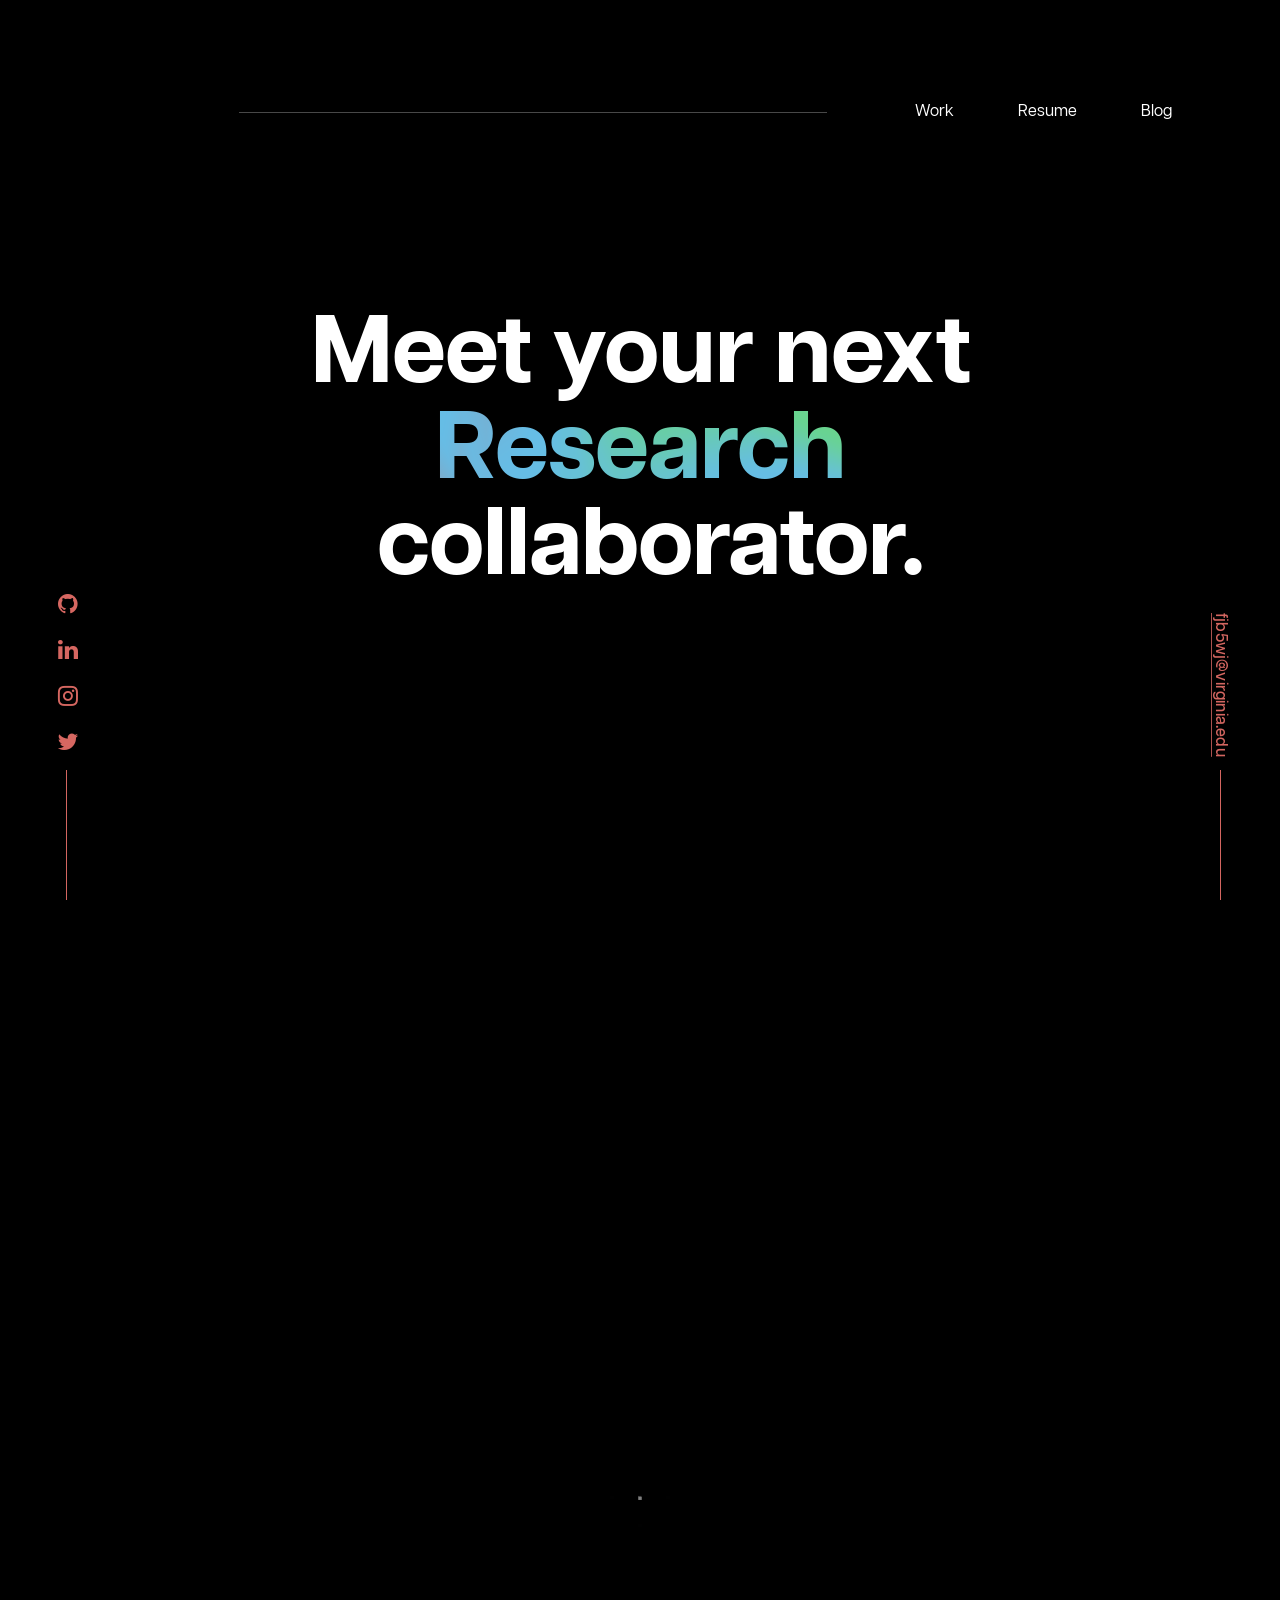
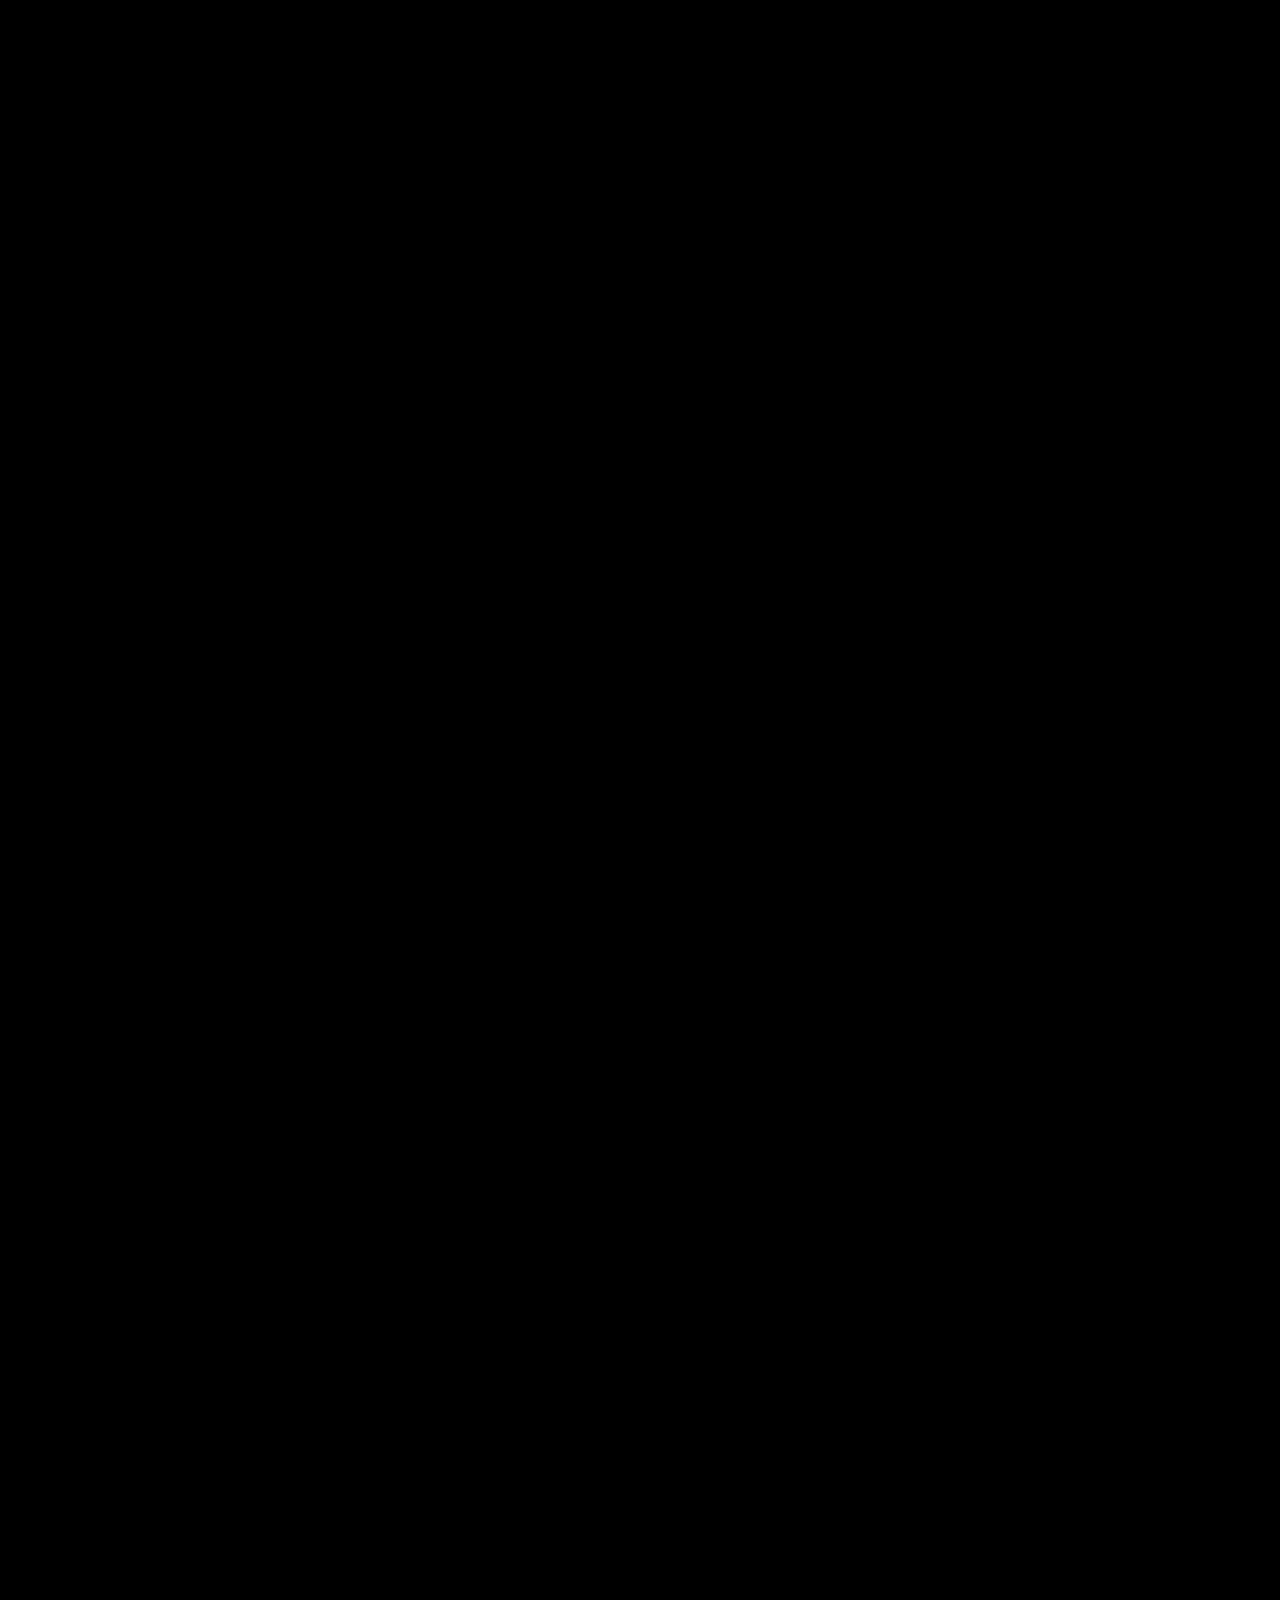
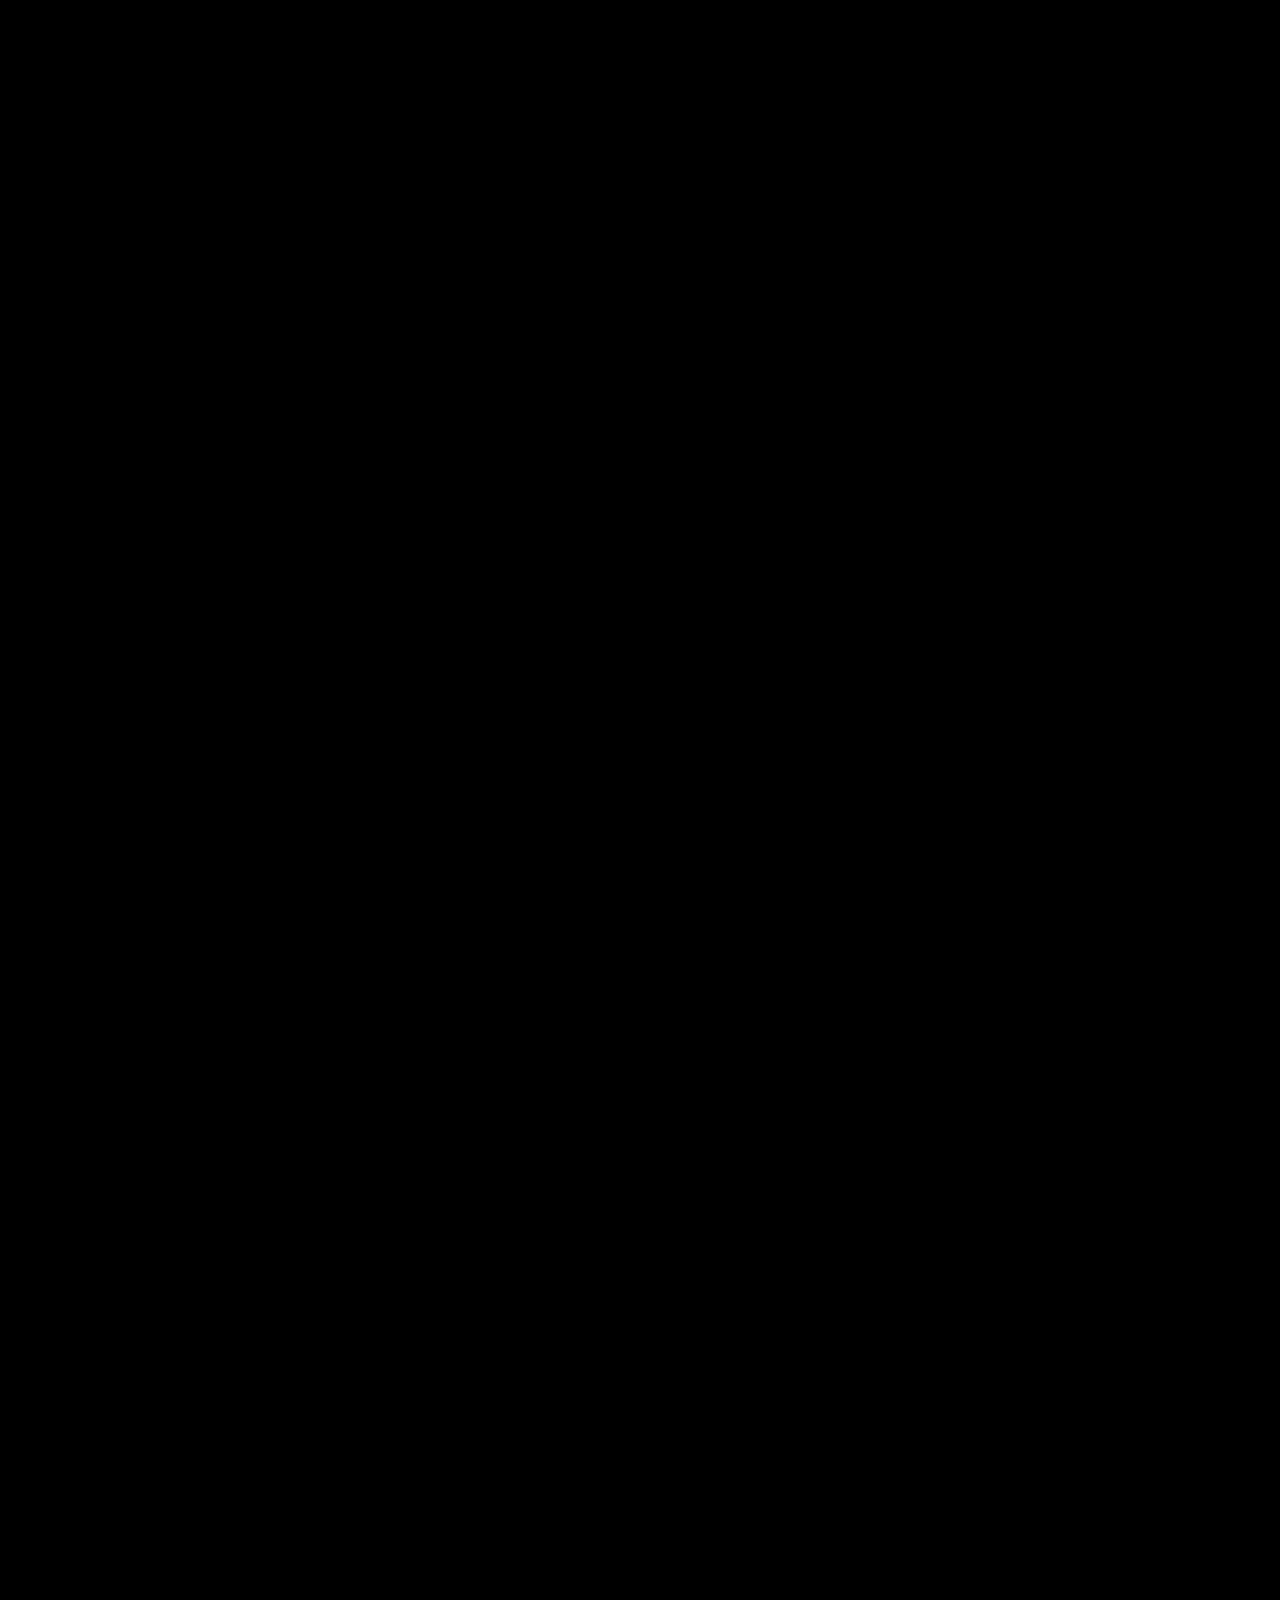
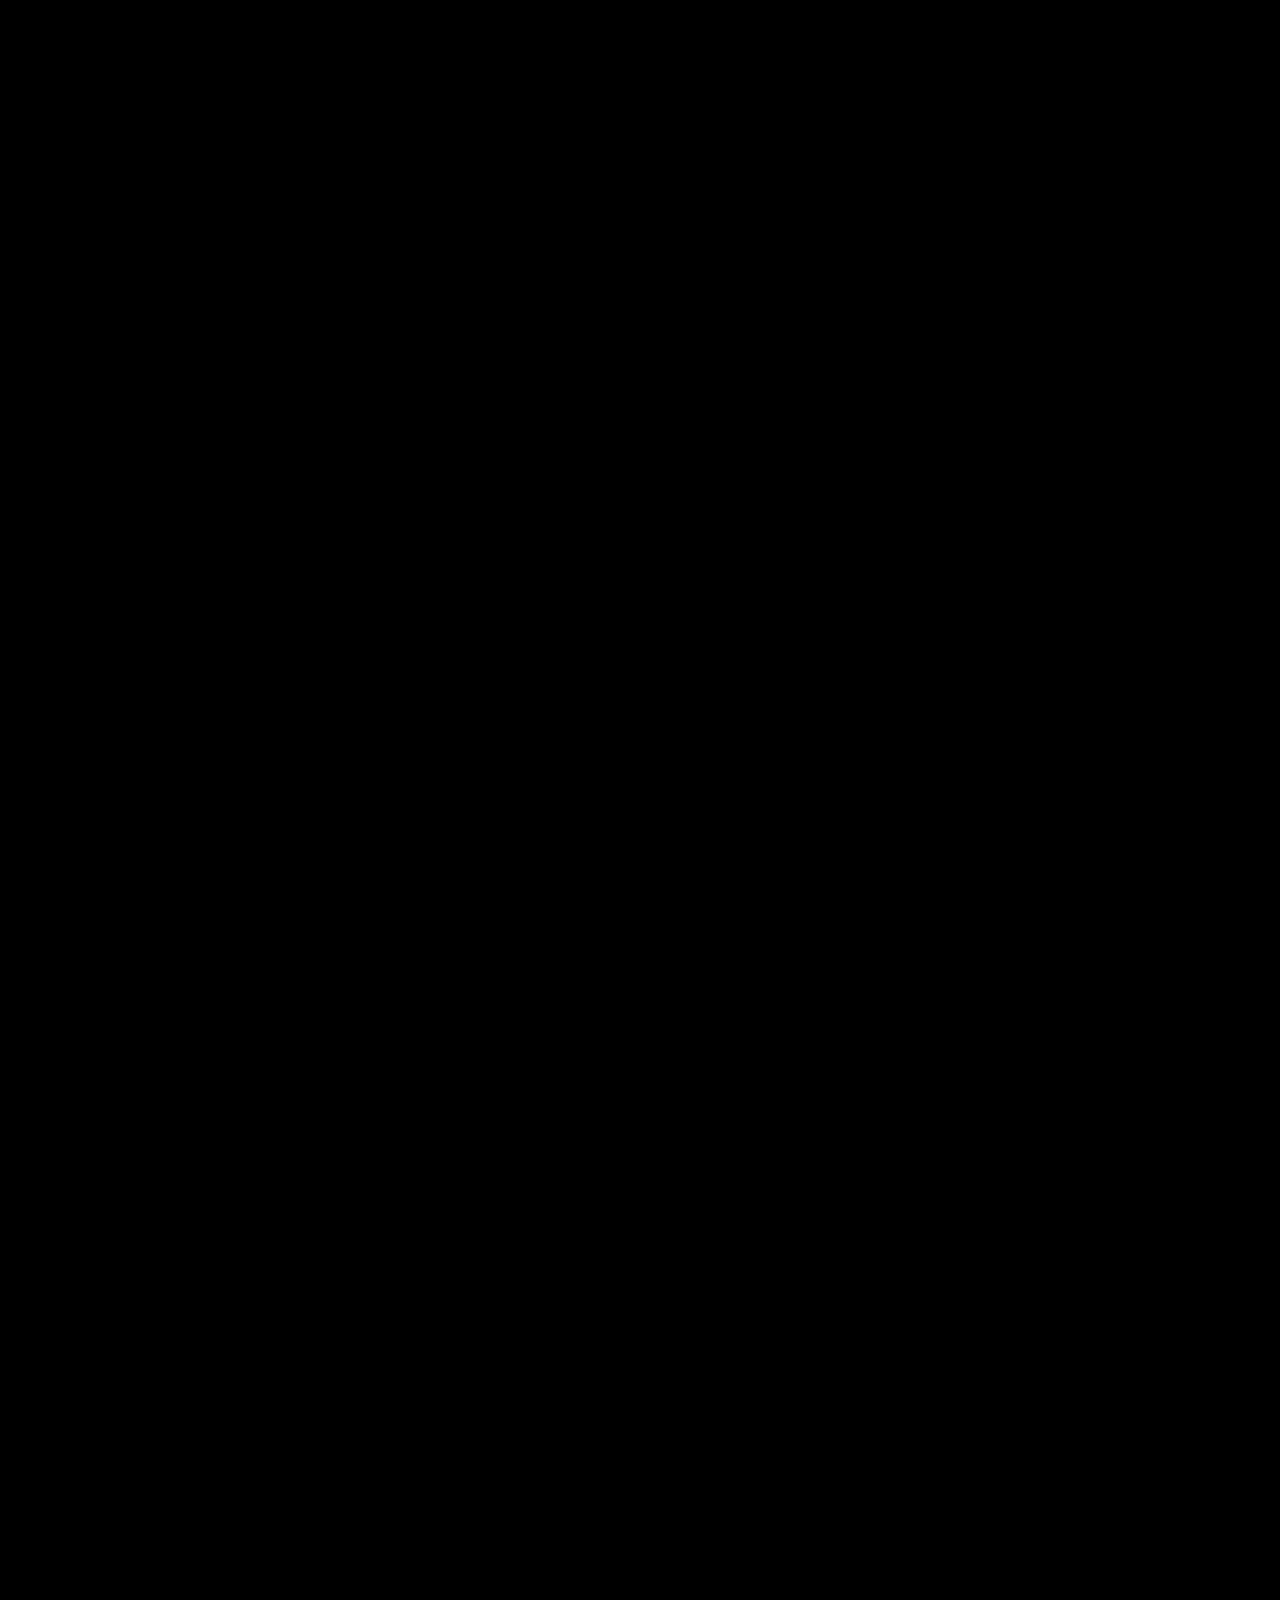
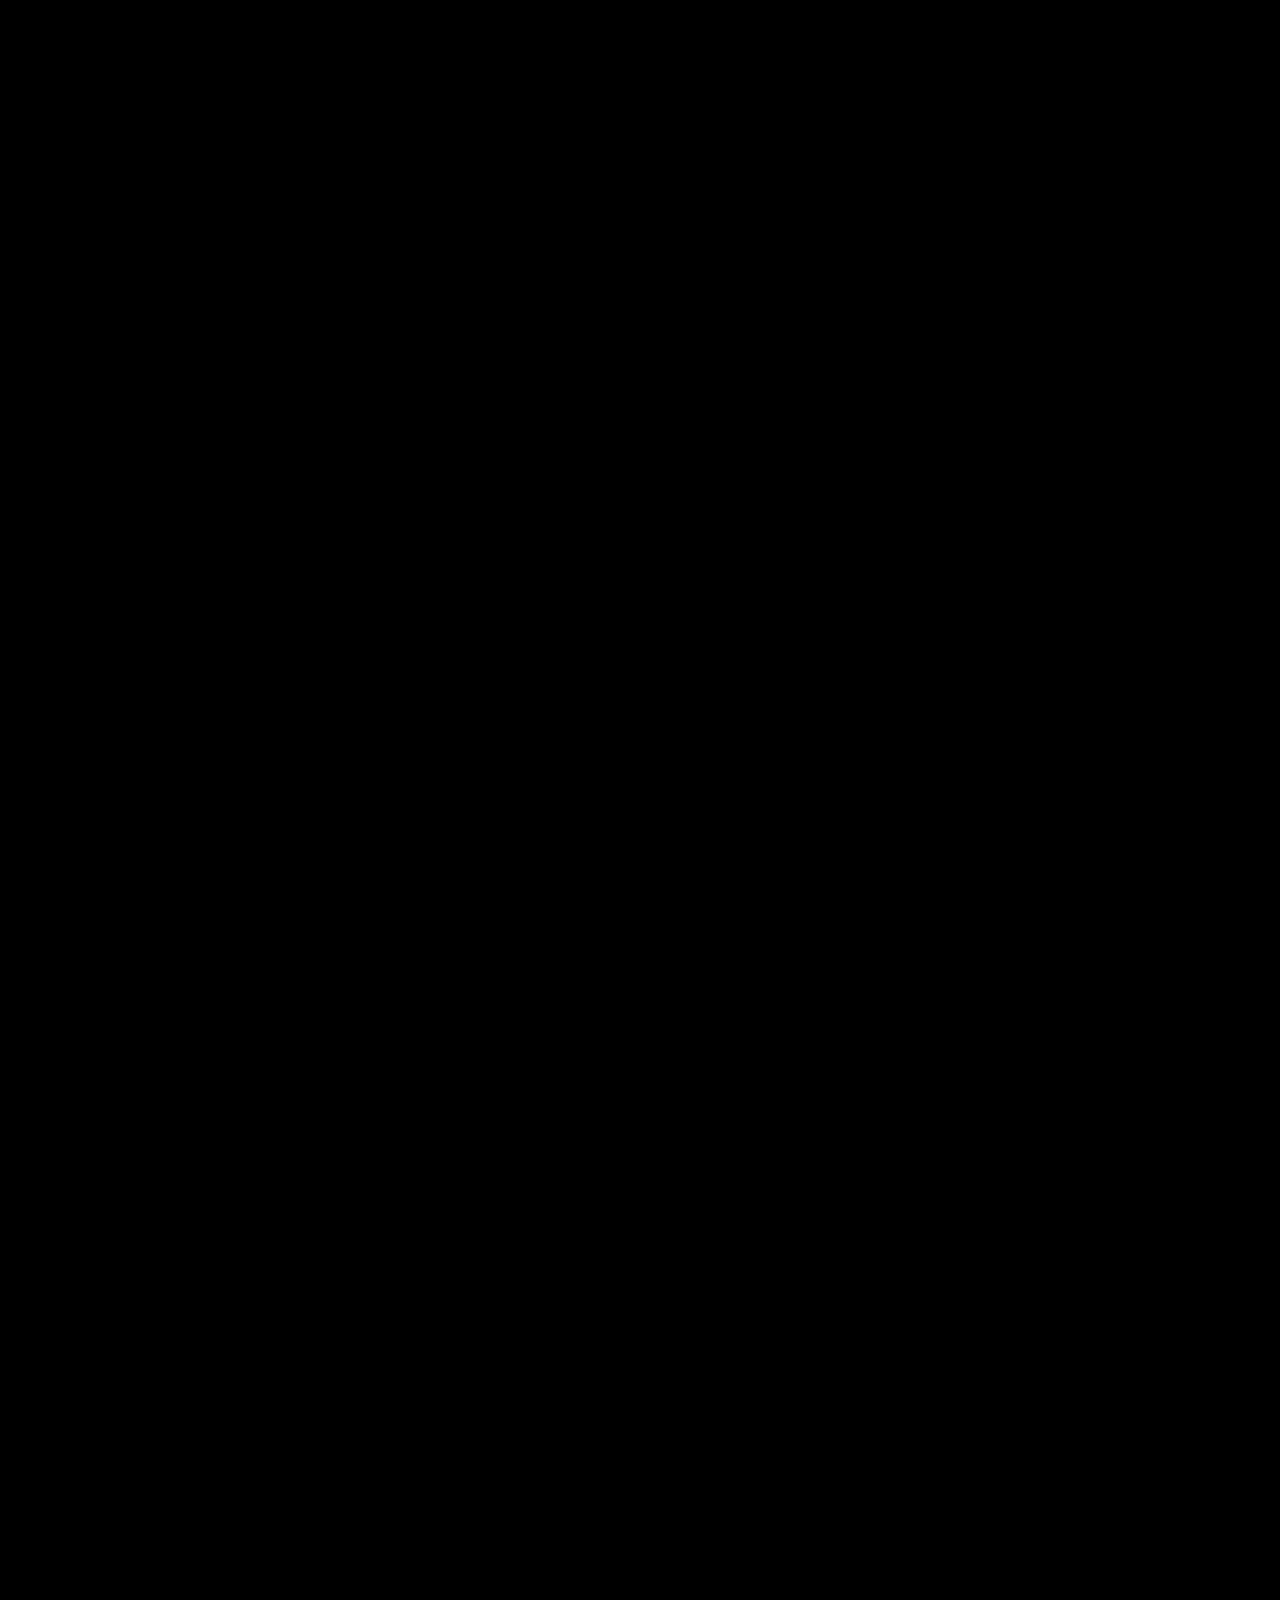
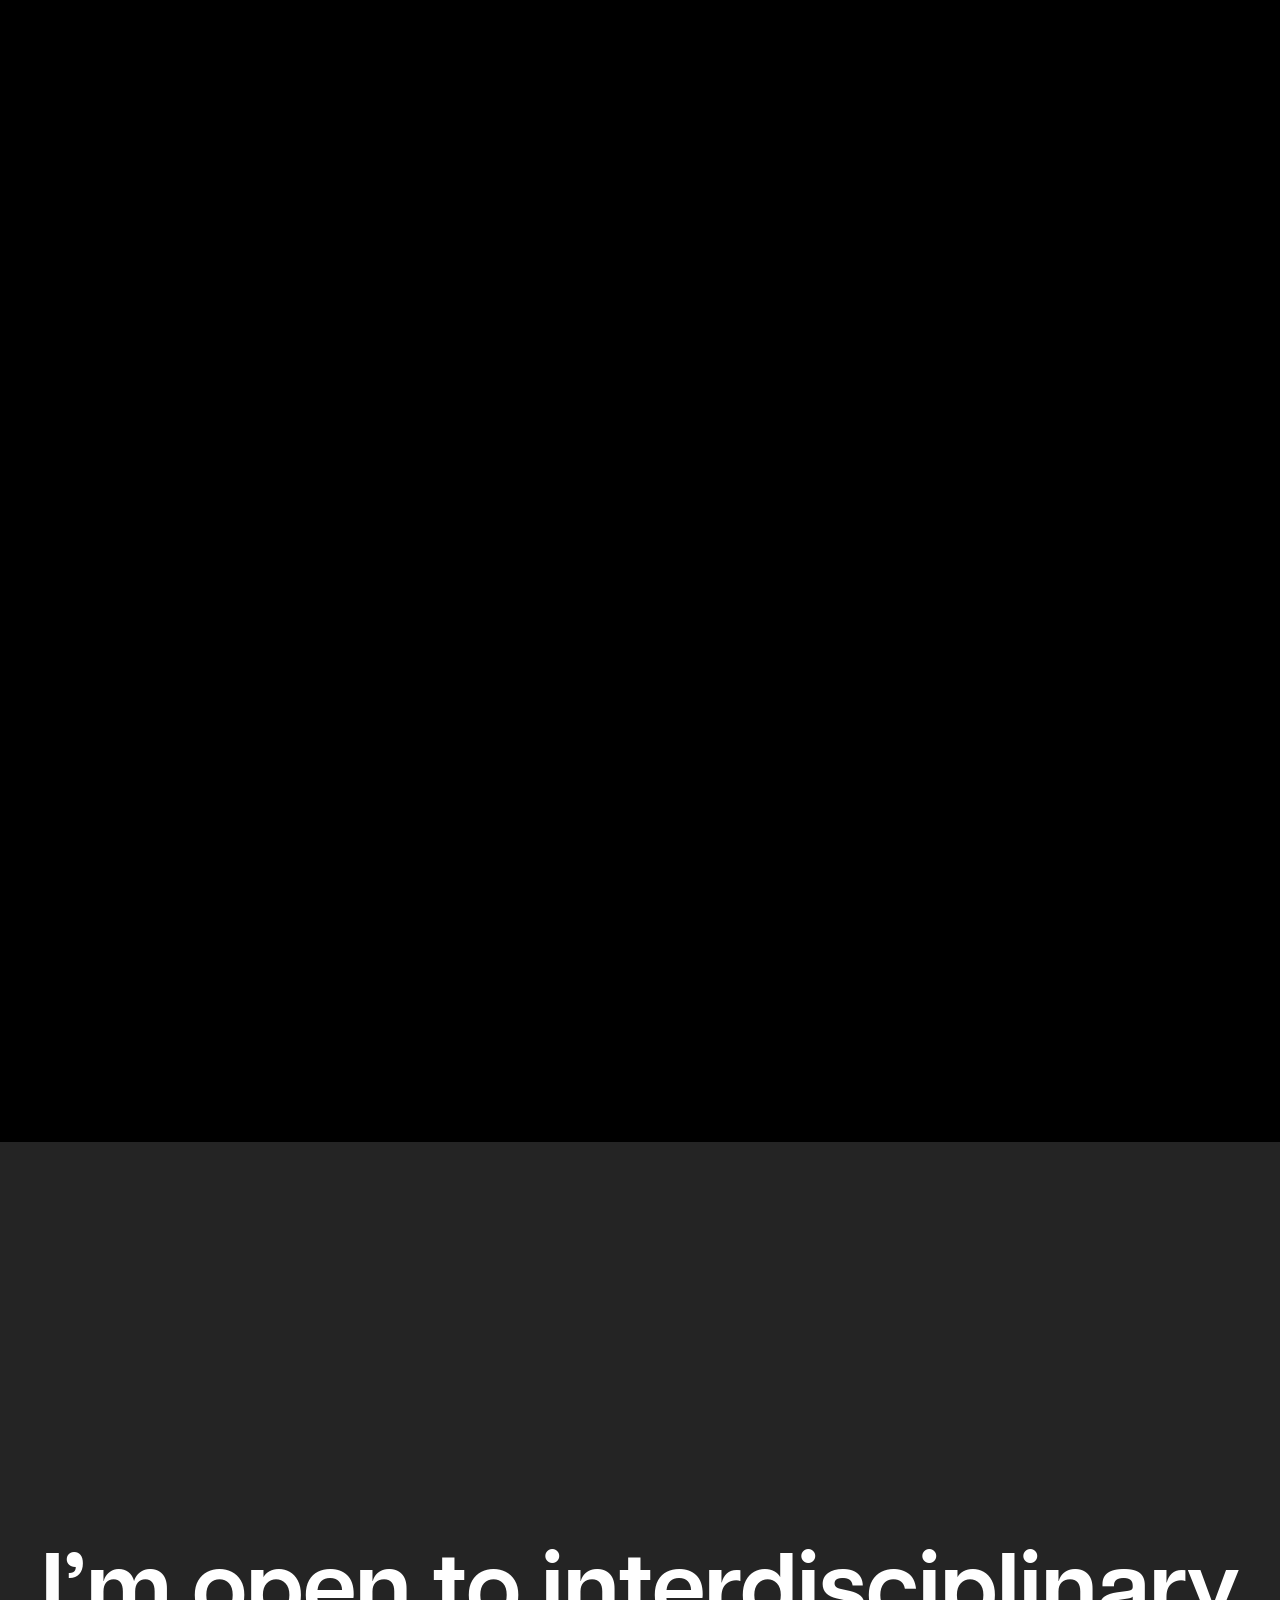
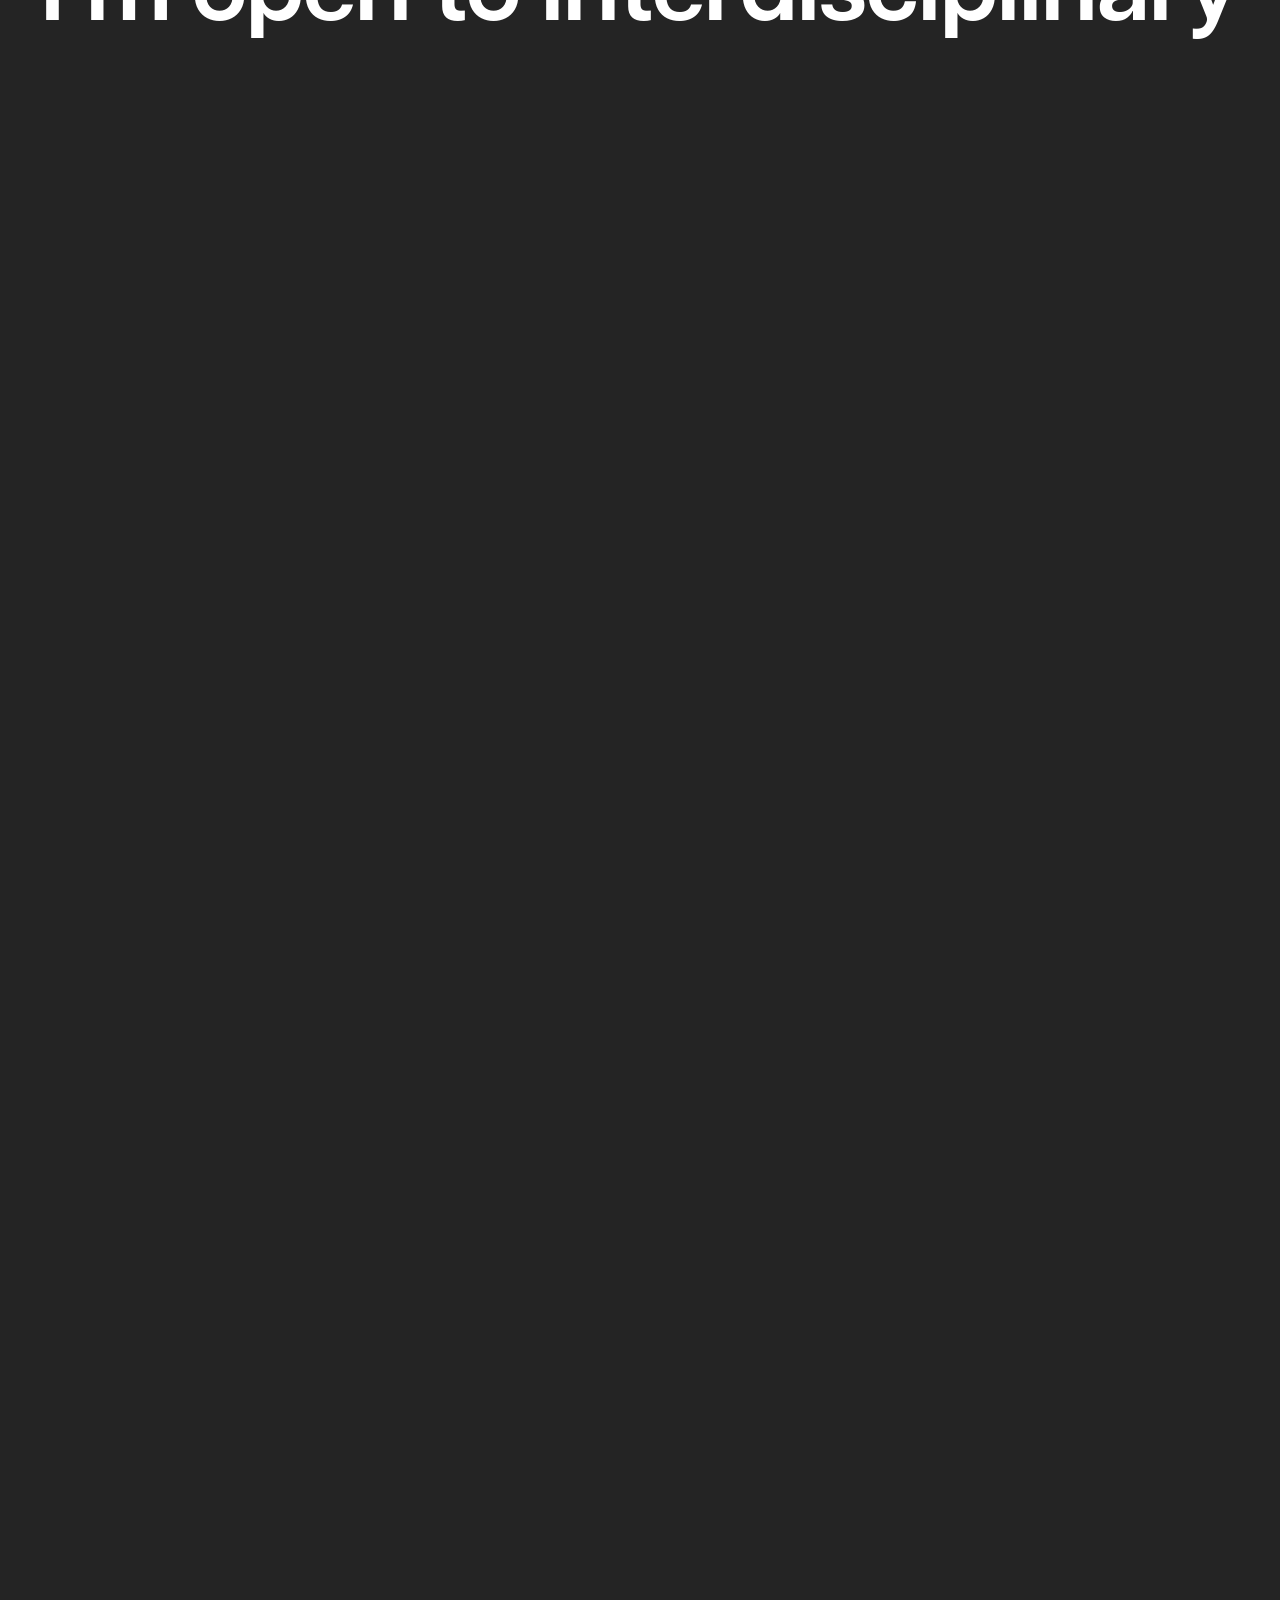
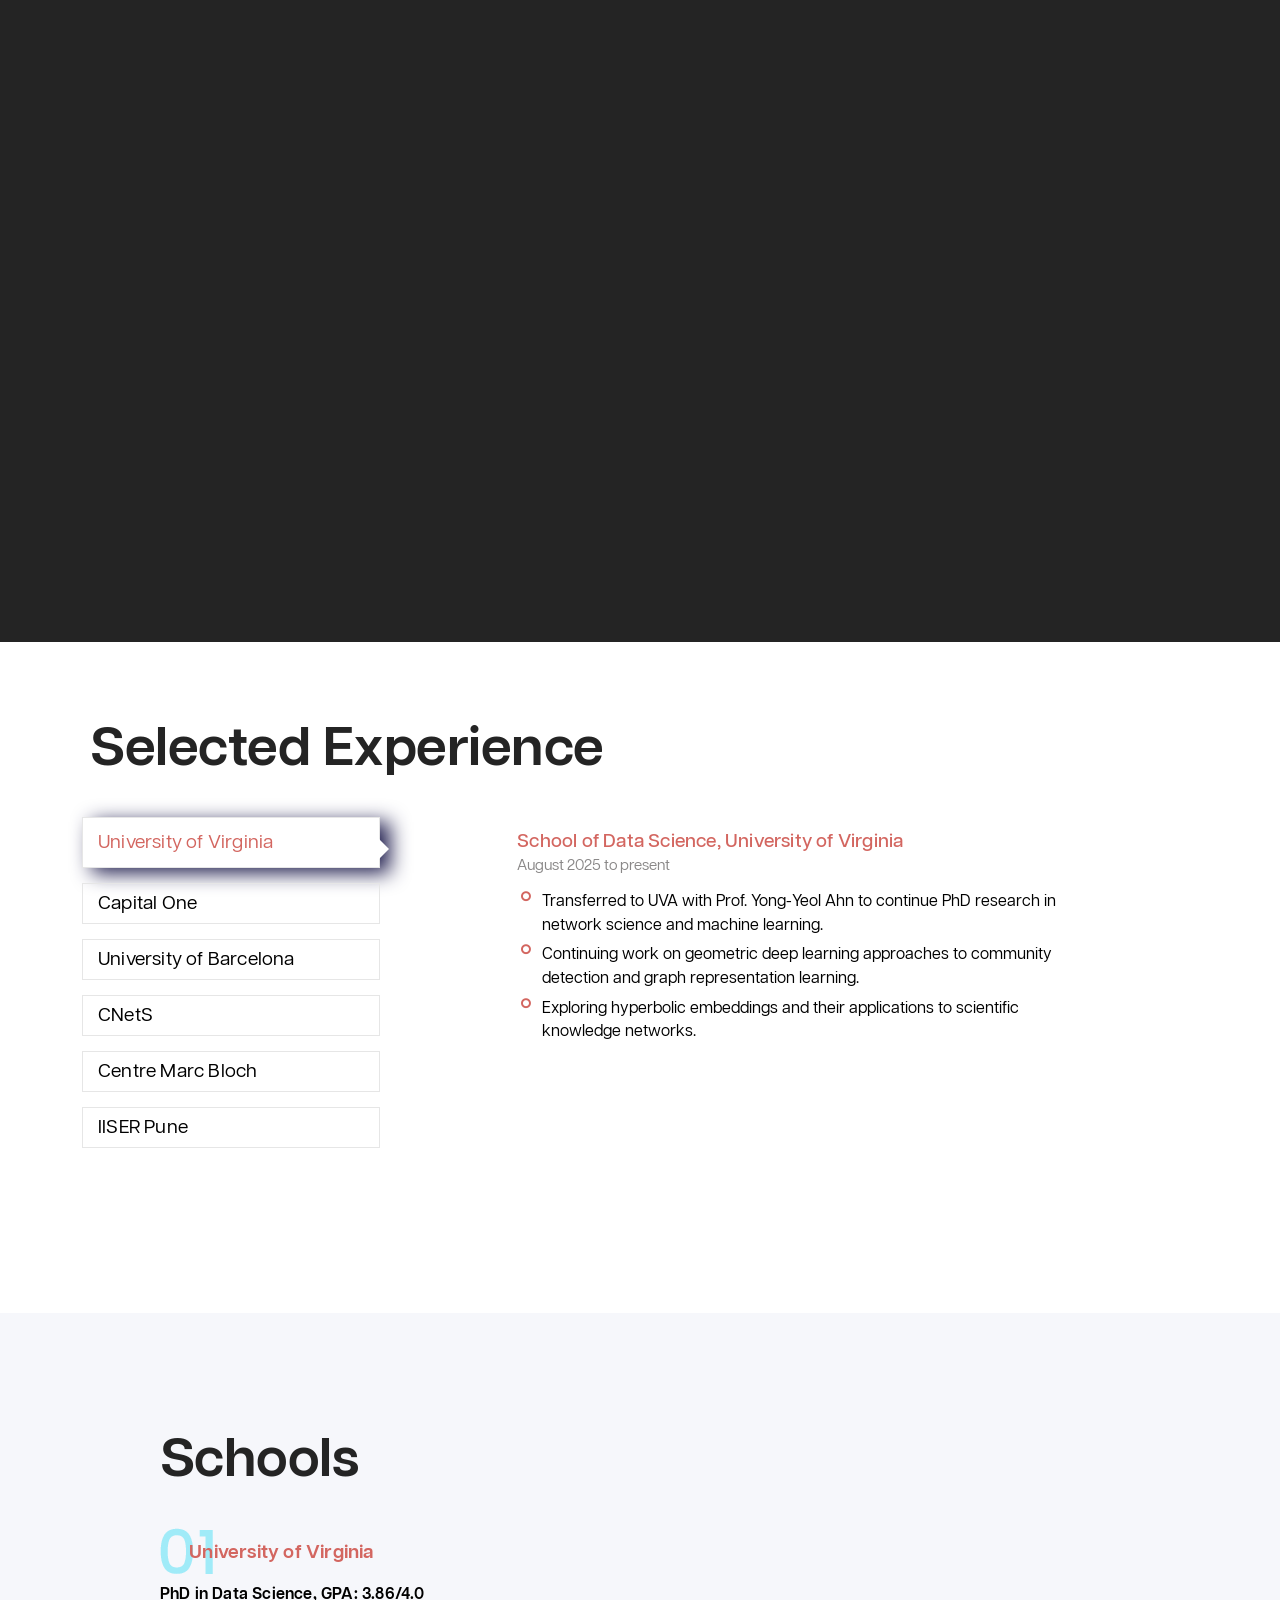
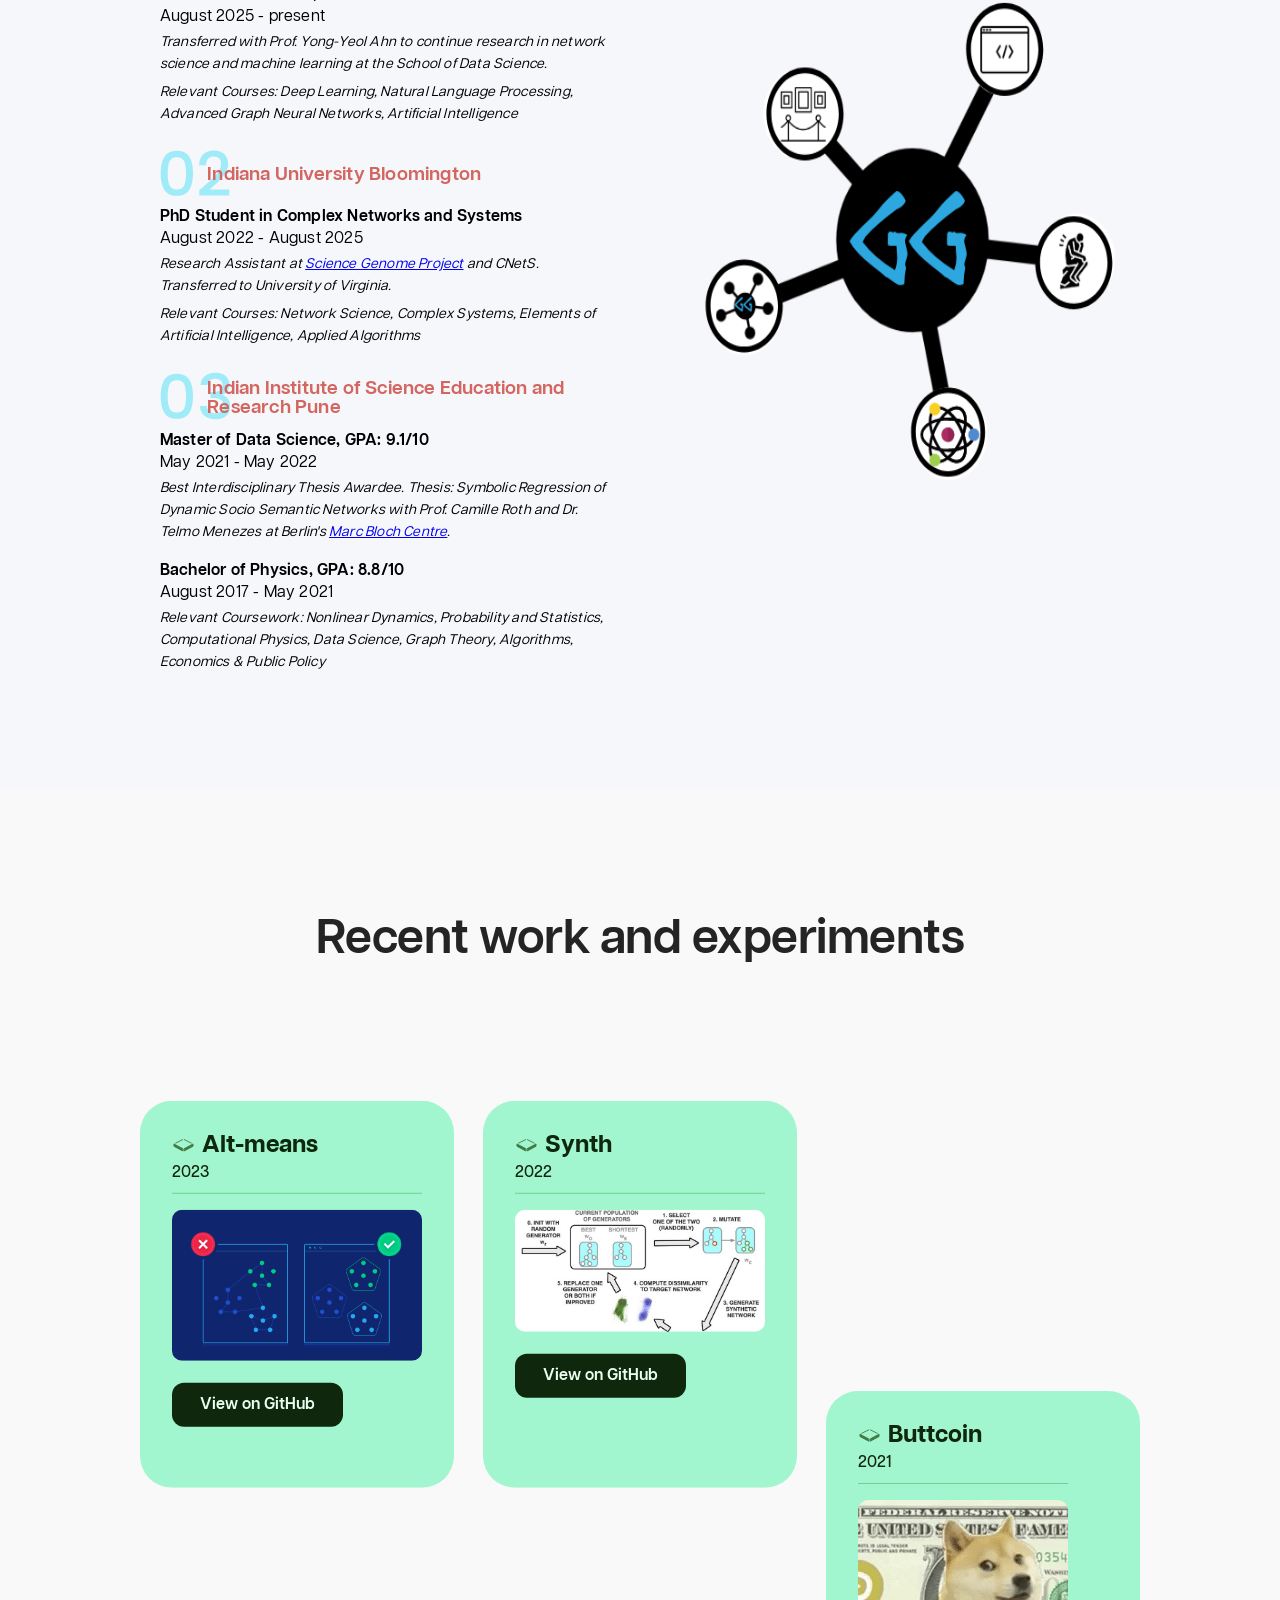
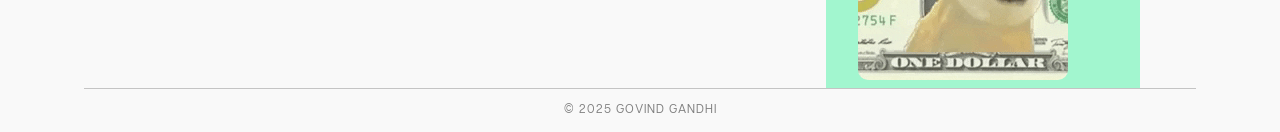
==== commit 2df06683: "Update experience and education sections with current info - Add 6 experience entries: UVA, Capital " ====
--- a/index.html
+++ b/index.html
@@ -229,67 +229,125 @@
       <div class="contact--sticky">
         <div class="contact--copy" style="margin-top: 200px;">
           <p tabindex="-1" data-focus="25">and I’d like to<br />collaborate with you.</p>
-          <div class="contact--cta"><a href="mailto:gogandhi@iu.edu">Contact me</a></div>
-        </div>
-      </div>
-    </section>
-    
-    
-    
-    
+          <div class="contact--cta"><a href="mailto:fjb5wj@virginia.edu">Contact me</a></div>
+        </div>
+      </div>
+    </section>
+    
+    
+    
+    
+    <!-- =====================================================================
+         SELECTED EXPERIENCE SECTION
+
+         To add a new experience:
+         1. Add a new tab in the "menu" div below
+         2. Add matching content in the "exp_tab_ul" list
+         3. The FIRST tab should have class="tab_title active"
+         4. The FIRST content item should have class="tab_des_li active"
+         5. All other tabs/content should NOT have "active" class
+         ===================================================================== -->
     <section class="experience" id="Experience" tabindex="-1">
-      
-      
       <div class="exp_tabs">
         <div class="E-section-title" style="margin: 0px 70px 40px;"><h2>Selected Experience</h2></div>
-        
+
         <div class="grid">
           <div class="gc grid-1">
             <div class="menu">
-              <div class="tab_title active"><span class="light"></span><span>CNetS </span></div>
+              <!-- EXPERIENCE TABS - Add new tabs here. First one should have "active" class -->
+              <div class="tab_title active"><span class="light"></span><span>University of Virginia </span></div>
+              <div class="tab_title"><span class="light"></span><span>Capital One </span></div>
+              <div class="tab_title"><span class="light"></span><span>University of Barcelona </span></div>
+              <div class="tab_title"><span class="light"></span><span>CNetS </span></div>
               <div class="tab_title"><span class="light"></span><span>Centre Marc Bloch</span></div>
               <div class="tab_title"><span class="light"></span><span>IISER Pune</span></div>
+              <!-- To add a new tab, copy this line and change the name:
+              <div class="tab_title"><span class="light"></span><span>NEW ORG NAME</span></div>
+              -->
             </div>
           </div>
           <div class="gc grid-2">
             <ul class="exp_tab_ul">
+              <!-- EXPERIENCE CONTENT - Each <li> matches a tab above (in order) -->
+
+              <!-- Experience 1: UVA (ACTIVE - first item) -->
               <li class="tab_des_li active">
                 <div class="t_content">
-                  <h2>Center for Complex Networks and Systems Research</h2>
-                  <!--<h3>(Researcher)</h3>-->
-                  <h5>August 2022 to present</h5>
+                  <h2>School of Data Science, University of Virginia</h2>
+                  <h5>August 2025 to present</h5>
                   <ul class="desc" type="circle">
-                    <li>Tested, augmented and improved an original alternative clustering method that does away with the need for "K" in K-Means clustering and detects heterogeneously sized network communities with Prof. Sadamori Kojaku and Prof. Yong-Yeol Ahn</li>
-                    <li>As part of the science genome project, quantified the extent of reliance of firms on basic sciences in their R&D efforts using deep learning methods.</li>
-                    <li>Mined semi-structured big data from Microsoft Academic Graph and Web of Science for analyzing patent-citation patterns.</li>
-                    
-                    
+                    <li>Transferred to UVA with Prof. Yong-Yeol Ahn to continue PhD research in network science and machine learning.</li>
+                    <li>Continuing work on geometric deep learning approaches to community detection and graph representation learning.</li>
+                    <li>Exploring hyperbolic embeddings and their applications to scientific knowledge networks.</li>
                   </ul>
                 </div>
               </li>
+
+              <!-- Experience 2: Capital One -->
               <li class="tab_des_li">
                 <div class="t_content">
-                  <h2>CMB's Computational Social Science Team</h2>
-                  <!--<h3>(Researcher)</h3>-->
-                  <h5>May 2021 to May 2022</h5>
+                  <h2>Capital One, Data Science Intern</h2>
+                  <h5>June 2025 to August 2025</h5>
                   <ul class="desc" type="circle">
-                    <li>Developed an improved  <a href="https://dr.iiserpune.ac.in:8080/xmlui/handle/123456789/6958" target="_blank">symbolic regression algorithm</a> by incorporating novel evolutionary programming techniques.</li>
-                    <li>Performed feature development, maintenance and porting (from Java to Python) on the existing symbolic regression algorithm before proceeding to incorporate dynamic networks.</li>
-                    <li>Improved prediction of socio-semantic networks to 90% of theoretical limit at 120% faster runtime.</li>
+                    <li>Built the bank's first enterprise approach for data-shift risk in loss-forecasting, selecting Bayesian Online Changepoint Detection (BOCPD) and implementing a production-ready Python workflow.</li>
+                    <li>Validated the approach on synthetic stress suites and historical portfolios, surfacing macro-regime shifts and portfolio-mix changes earlier and with fewer false alarms than existing drift tests.</li>
+                    <li>Drove adoption by aligning with Model Risk and business stakeholders, shipping runbook and training materials, and demoing to senior executives for rollout across 150+ developers enterprise-wide.</li>
                   </ul>
                 </div>
               </li>
+
+              <!-- Experience 3: University of Barcelona -->
               <li class="tab_des_li">
                 <div class="t_content">
-                  <h2>Complexity Science Group, IISER Pune</h2>
-                  <h5>January 2020 to June 2021</h5>
+                  <h2>Department of Physics, University of Barcelona</h2>
+                  <h5>December 2024 to June 2025</h5>
                   <ul class="desc" type="circle">
-                    <li>Worked on evolution of Gossip & Credibility networks to model misinformation spreading using a novel social-influence centrality metric</li>
-                    <li>Developed a <a href="https://journals.aps.org/pre/abstract/10.1103/PhysRevE.105.014315" target="_blank">novel analytical framework</a> with Prof. Santhanam to extreme events (accidents, traffic jams) on street traffic and optimize flow using biased random walkers.</li>
-                    <li>Modeled grid cells in the human brain as a Continuous Attractor Neural Network with Prof. Collins Assisi. Tested the neural network and quantified the role of Spike-Timing-Dependent Plasticity in entorhinal networks.</li>
+                    <li>Collaborated with Profs. Marián Boguñá and Mariangeles Serrano on applying hyperbolic graph embedding techniques (Mercator) to large-scale journal citation networks.</li>
+                    <li>Extracted and processed massive datasets from OpenAlex to model the flow and gatekeeping of ideas between journals in the scientific publication ecosystem.</li>
+                    <li>Analyzed author trajectories through hyperbolic embedding space to uncover patterns of interdisciplinary movement, community boundaries, and structural barriers to idea diffusion.</li>
                   </ul>
                 </div>
               </li>
+
+              <!-- Experience 4: CNetS (IU Bloomington) -->
+              <li class="tab_des_li">
+                <div class="t_content">
+                  <h2>Centre for Complex Networks and Systems Research (CNetS)</h2>
+                  <h5>August 2022 to August 2025</h5>
+                  <ul class="desc" type="circle">
+                    <li>Developed a <a href="https://github.com/govgandhi/alt_means_sans_k" target="_blank">novel clustering algorithm</a> with Prof. Yong-Yeol Ahn and Prof. Sadamori Kojaku that outperforms K-Means without needing prior information of the number of clusters.</li>
+                    <li>As part of the Science Genome project, quantified the extent of reliance of firms on basic sciences in their R&D efforts using deep learning methods with Prof. Stasa Milojevic.</li>
+                    <li>Mined and compiled semi-structured big data from Microsoft Academic Graph and Web of Science for analyzing patent-citation patterns.</li>
+                  </ul>
+                </div>
+              </li>
+
+              <!-- Experience 5: Centre Marc Bloch -->
+              <li class="tab_des_li">
+                <div class="t_content">
+                  <h2>Marc Bloch Center, CNRS Berlin</h2>
+                  <h5>July 2021 to May 2022</h5>
+                  <ul class="desc" type="circle">
+                    <li>Worked with Prof. Camille Roth and Dr. Telmo Menezes to improve <a href="https://github.com/telmomenezes/synthetic" target="_blank">symbolic regression algorithms</a> by developing novel evolutionary programming techniques.</li>
+                    <li>Optimized the algorithm to describe and predict the evolution of socio-semantic networks 120% faster.</li>
+                    <li>Converted the social network analysis into an open-source library for broader research use.</li>
+                  </ul>
+                </div>
+              </li>
+
+              <!-- Experience 6: IISER Pune -->
+              <li class="tab_des_li">
+                <div class="t_content">
+                  <h2>IISER Pune Research Groups</h2>
+                  <h5>May 2019 to July 2021</h5>
+                  <ul class="desc" type="circle">
+                    <li>Developed a <a href="https://journals.aps.org/pre/abstract/10.1103/PhysRevE.105.014315" target="_blank">novel analytical framework</a> with Prof. M.S. Santhanam, harnessing biased random walkers to study extreme events on the edges of complex networks.</li>
+                    <li>Worked on social network analysis of Gossip & Credibility networks to understand misinformation spreading, proposing a novel social influence model involving source credibility.</li>
+                    <li>Modeled human grid cells as a Continuous Attractor Neural Network with Prof. Collins Assisi, quantifying the role of Spike-Timing-Dependent Plasticity in spatial mapping.</li>
+                  </ul>
+                </div>
+              </li>
+
             </ul>
           </div>
         </div>
@@ -299,50 +357,82 @@
     
     
     
+    <!-- =====================================================================
+         SCHOOLS SECTION
+
+         Each school entry uses a "school-behind-title-icon" container with:
+         - Number icon image (images/resume-numb-1.png, resume-numb-2.png, etc.)
+         - School name in school-title
+         - One or more "school-text-holder" blocks for each degree
+
+         To add a new school: Copy a "school-behind-title-icon" block
+         To add another degree at same school: Add another "school-text-holder" div
+         ===================================================================== -->
     <section class="school" id="schools" tabindex="-1">
       <div class="school_section_wrapper">
         <div class="school_section_inner_content-grid-1">
           <div class="school--copy"><h2>Schools</h2></div>
-          
+
+          <!-- SCHOOL 1: University of Virginia -->
           <div class="school-behind-title-icon">
             <div class="school-icon-title-holder">
               <div class="school-icon-holder">
                 <img class="s_icon1" src="images/resume-numb-1.png" alt="01" aria-hidden="true" />
               </div>
               <div class="school-title-holder">
-                <h3 class="school-title">Indiana University Bloomington</h3>
+                <h3 class="school-title">University of Virginia</h3>
               </div>
             </div>
             <div class="school-text-holder">
-              <h3 class="school-subtitle">PhD Student in Complex Networks and Systems, GPA: 4.0/4.0</h3>
-              <h3 class="school-dates">August 2022 - present</h3>
-              <p>Research Assistant: <a href="https://iuni.iu.edu/projects/science-genome" target="_blank">Science Genome Project</a> - Quantifying the extent of reliance of firms on basic sciences using graph embeddings</p>
-              <p>Relevant Courses: Network Science, Complex Systems, Elements of Artificial Intelligence, Applied Algorithms</p>
-            </div>
-          </div>
-          
-          
+              <h3 class="school-subtitle">PhD in Data Science, GPA: 3.86/4.0</h3>
+              <h3 class="school-dates">August 2025 - present</h3>
+              <p>Transferred with Prof. Yong-Yeol Ahn to continue research in network science and machine learning at the School of Data Science.</p>
+              <p>Relevant Courses: Deep Learning, Natural Language Processing, Advanced Graph Neural Networks, Artificial Intelligence</p>
+            </div>
+          </div>
+
+          <!-- SCHOOL 2: Indiana University Bloomington -->
           <div class="school-behind-title-icon">
             <div class="school-icon-title-holder">
               <div class="school-icon-holder">
                 <img class="s_icon1" src="images/resume-numb-2.png" alt="02" aria-hidden="true" />
               </div>
               <div class="school-title-holder">
+                <h3 class="school-title">Indiana University Bloomington</h3>
+              </div>
+            </div>
+            <div class="school-text-holder">
+              <h3 class="school-subtitle">PhD Student in Complex Networks and Systems</h3>
+              <h3 class="school-dates">August 2022 - August 2025</h3>
+              <p>Research Assistant at <a href="https://iuni.iu.edu/projects/science-genome" target="_blank">Science Genome Project</a> and CNetS. Transferred to University of Virginia.</p>
+              <p>Relevant Courses: Network Science, Complex Systems, Elements of Artificial Intelligence, Applied Algorithms</p>
+            </div>
+          </div>
+
+          <!-- SCHOOL 3: IISER Pune (with 2 degrees) -->
+          <div class="school-behind-title-icon">
+            <div class="school-icon-title-holder">
+              <div class="school-icon-holder">
+                <img class="s_icon1" src="images/resume-numb-3.png" alt="03" aria-hidden="true" />
+              </div>
+              <div class="school-title-holder">
                 <h3 class="school-title">Indian Institute of Science Education and Research Pune</h3>
               </div>
             </div>
+            <!-- Degree 1: Master's -->
             <div class="school-text-holder">
               <h3 class="school-subtitle">Master of Data Science, GPA: 9.1/10</h3>
               <h3 class="school-dates">May 2021 - May 2022</h3>
-              <p>Thesis: Symbolic Regression of Dynamic Socio Semantic Networks with Prof. Camille Roth and Dr. Telmo Menezes at Berlin's <a href="https://cmb.huma-num.fr/welcome-to-govind-gandhi/" target="_blank">Marc Bloch Centre</a> for Computational Social Science</p>
+              <p>Best Interdisciplinary Thesis Awardee. Thesis: Symbolic Regression of Dynamic Socio Semantic Networks with Prof. Camille Roth and Dr. Telmo Menezes at Berlin's <a href="https://cmb.huma-num.fr/welcome-to-govind-gandhi/" target="_blank">Marc Bloch Centre</a>.</p>
             </div>
 
             <div style="margin-bottom: 20px;"></div>
 
+            <!-- Degree 2: Bachelor's -->
             <div class="school-text-holder">
               <h3 class="school-subtitle">Bachelor of Physics, GPA: 8.8/10</h3>
               <h3 class="school-dates">August 2017 - May 2021</h3>
-              <p>Relevant Coursework: Basic & Adv. Statistical Mechanics, Nonlinear Dynamics, Probability and Statistics, Computational Physics, Data Science, Graph Theory, Algorithms, Cryptography, Quantum Information, Operations Research, Economics & Public Policy</p>
+              <p>Relevant Coursework: Nonlinear Dynamics, Probability and Statistics, Computational Physics, Data Science, Graph Theory, Algorithms, Economics & Public Policy</p>
             </div>
           </div>
 
@@ -681,7 +771,7 @@
 </main>
 <footer aria-label="Footer">
   <div class="footer__inner">
-    <small>&copy; 2023 Govind Gandhi</small>
+    <small>&copy; 2025 Govind Gandhi</small>
     <ul class="footer__social">
       <!--  <li>
         <a class="social-icon" href="#" target="_blank" rel="noopener noreferrer">
@@ -701,7 +791,7 @@
 <div class="social">
   <div class="social-links">
     <a target="_blank" href="https://www.github.com/govgandhi" class="github"><i class="fa fa-github"></i></a>
-    <a target="_blank" href="https://www.linkedin.com/in/govind-gandhi-b4790754/" class="linkedin"><i class="fa fa-linkedin"></i></a>
+    <a target="_blank" href="https://www.linkedin.com/in/gogandhi" class="linkedin"><i class="fa fa-linkedin"></i></a>
     <a target="_blank" href="https://www.instagram.com/govind.jpeg" class="instagram"><i class="fa fa-instagram"></i></a>
     <a target="_blank" href="https://twitter.com/GovindGandhi2" class="twitter"><i class="fa fa-twitter"></i></a>
   </div>
@@ -709,7 +799,7 @@
 </div>
 <div class="sticky_email">
   <div class="s_email">
-    <a href="mailto:gogandhi@iu.edu" class="email_s">gogandhi@iu.edu</a>
+    <a href="mailto:fjb5wj@virginia.edu" class="email_s">fjb5wj@virginia.edu</a>
   </div>
   <div class="vl"></div>
 </div>
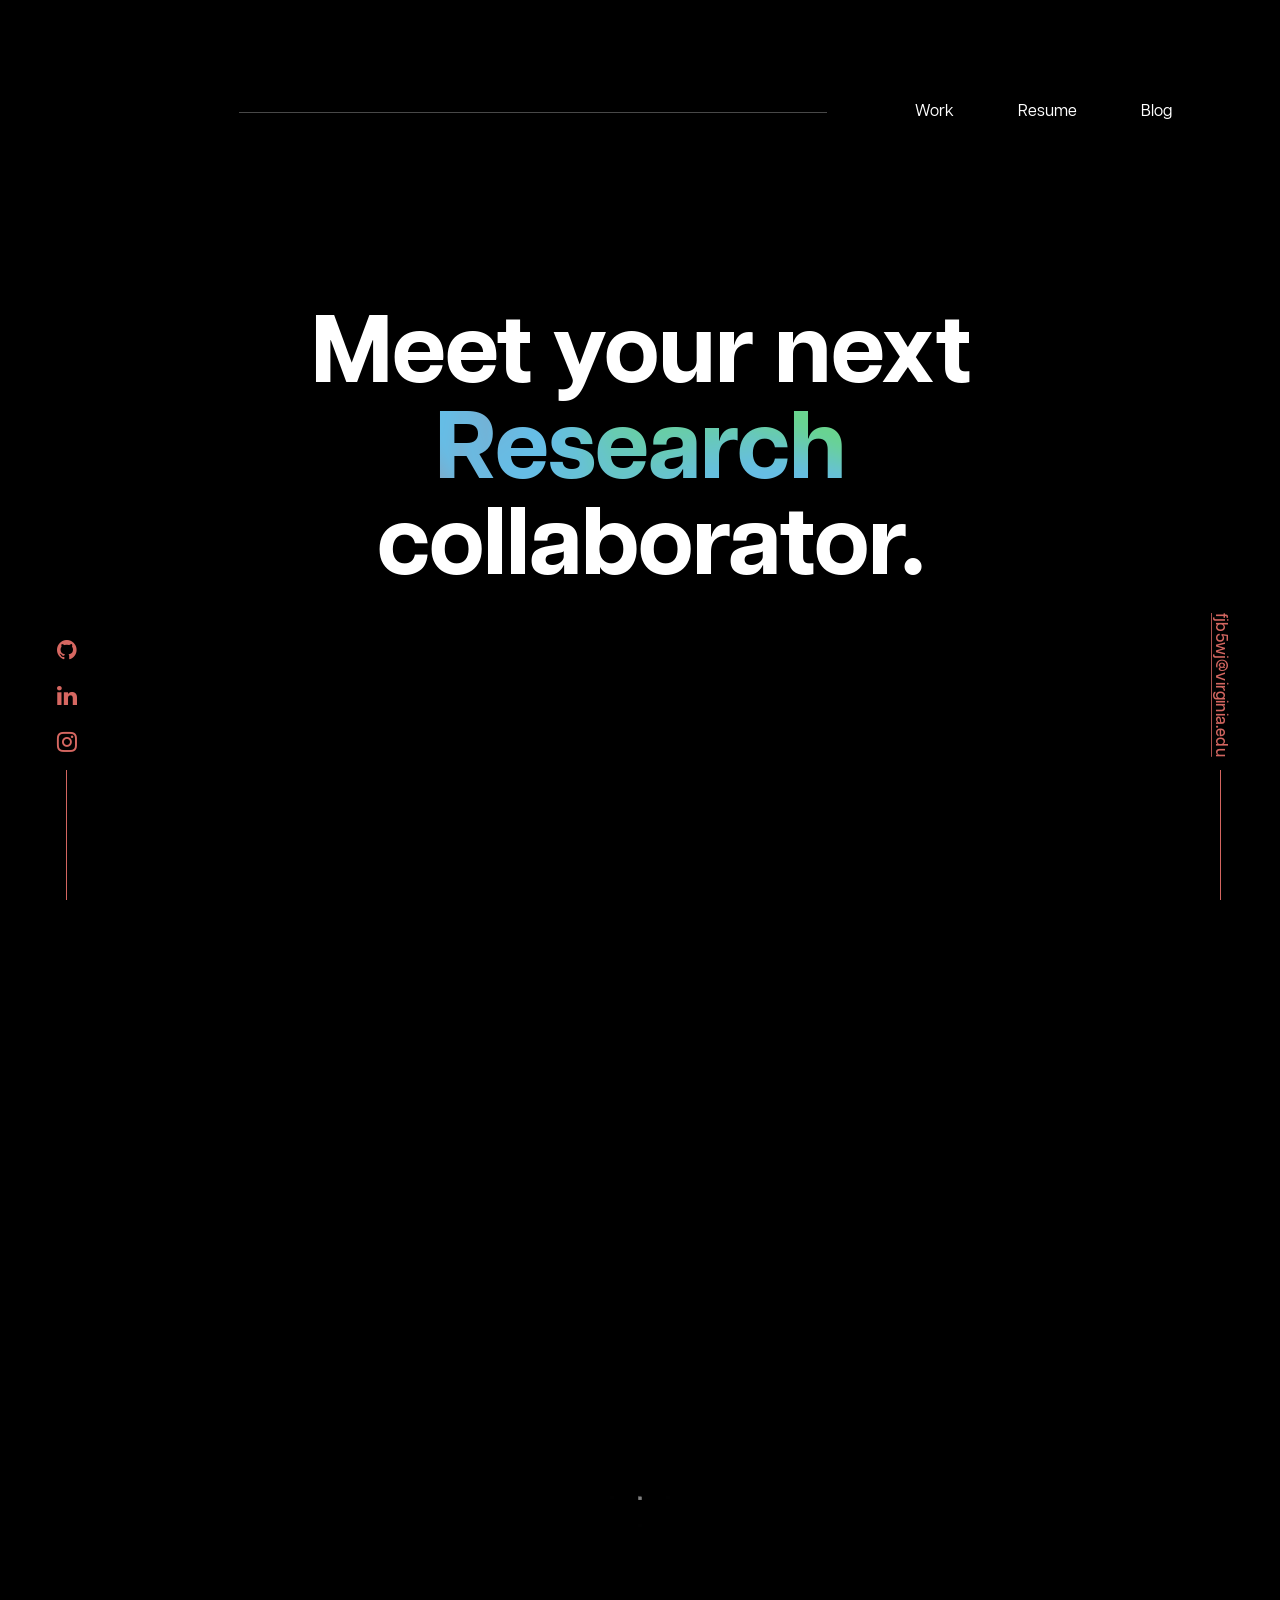
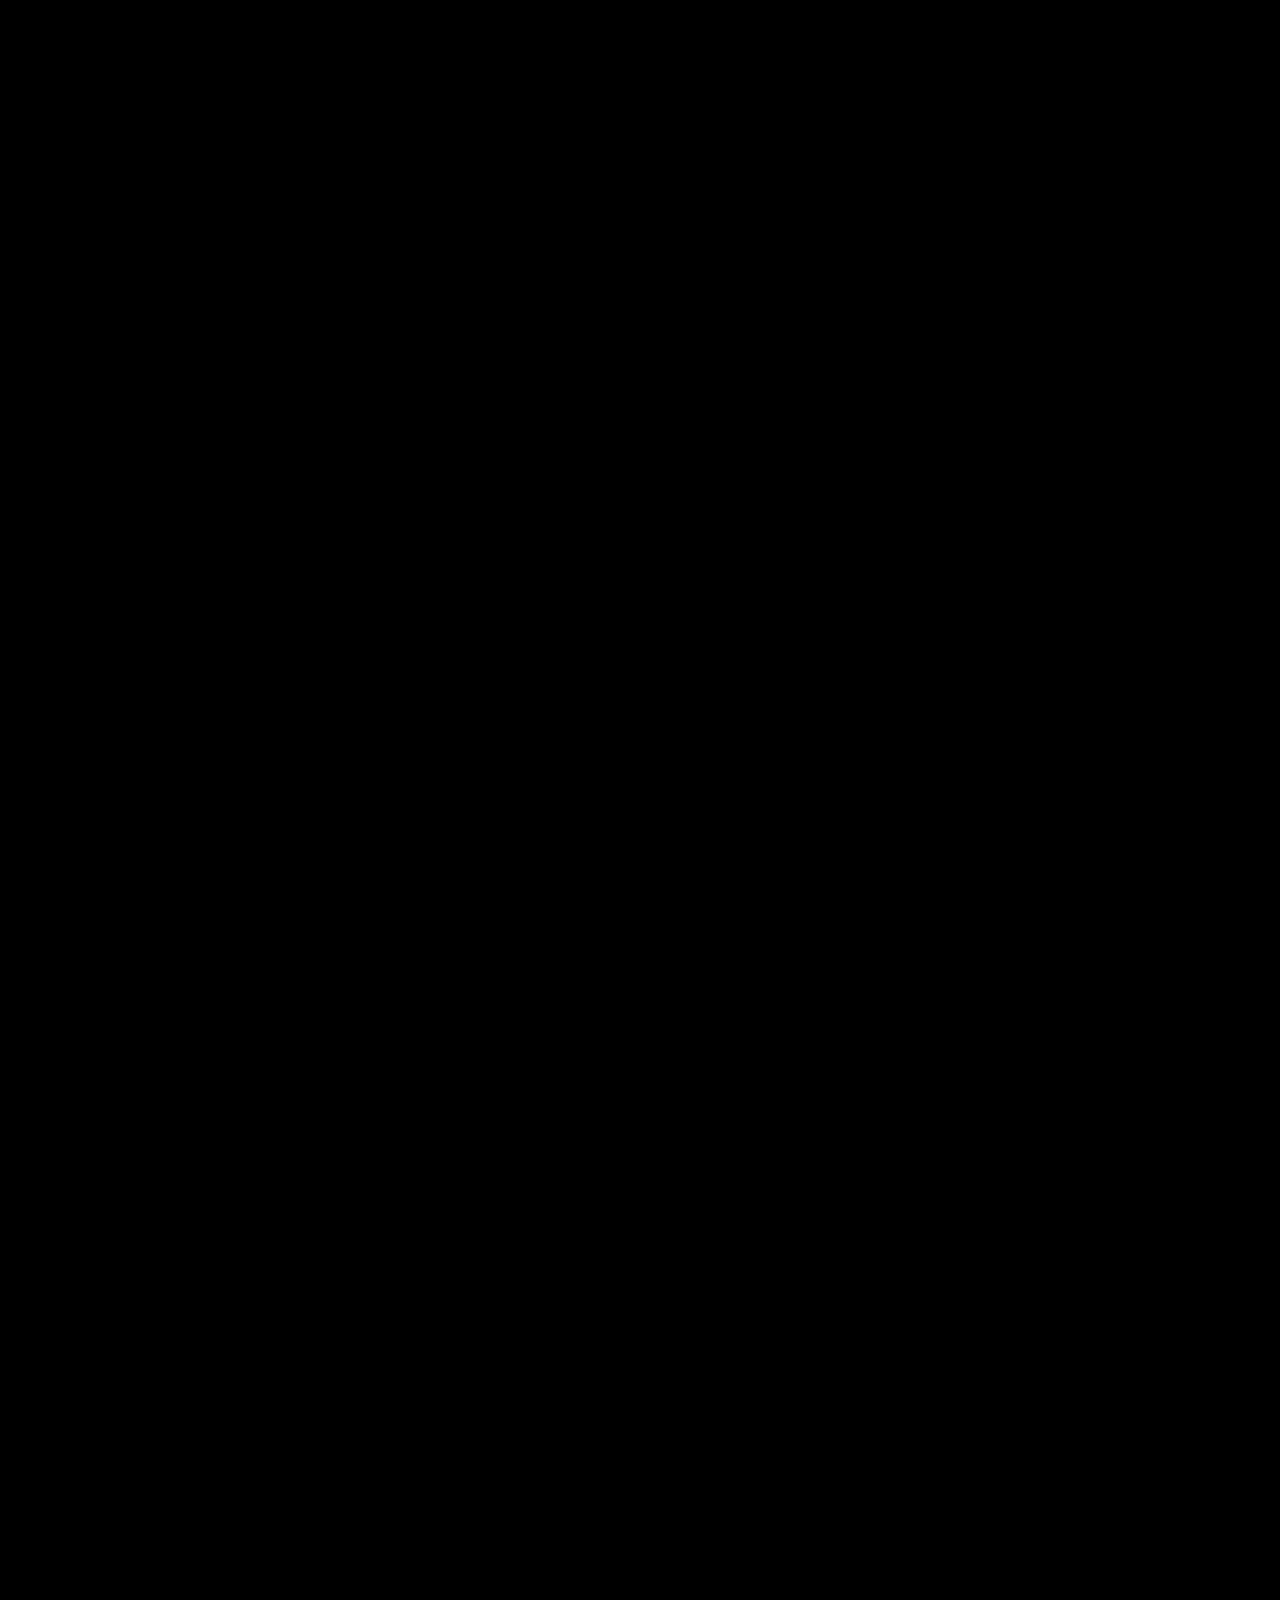
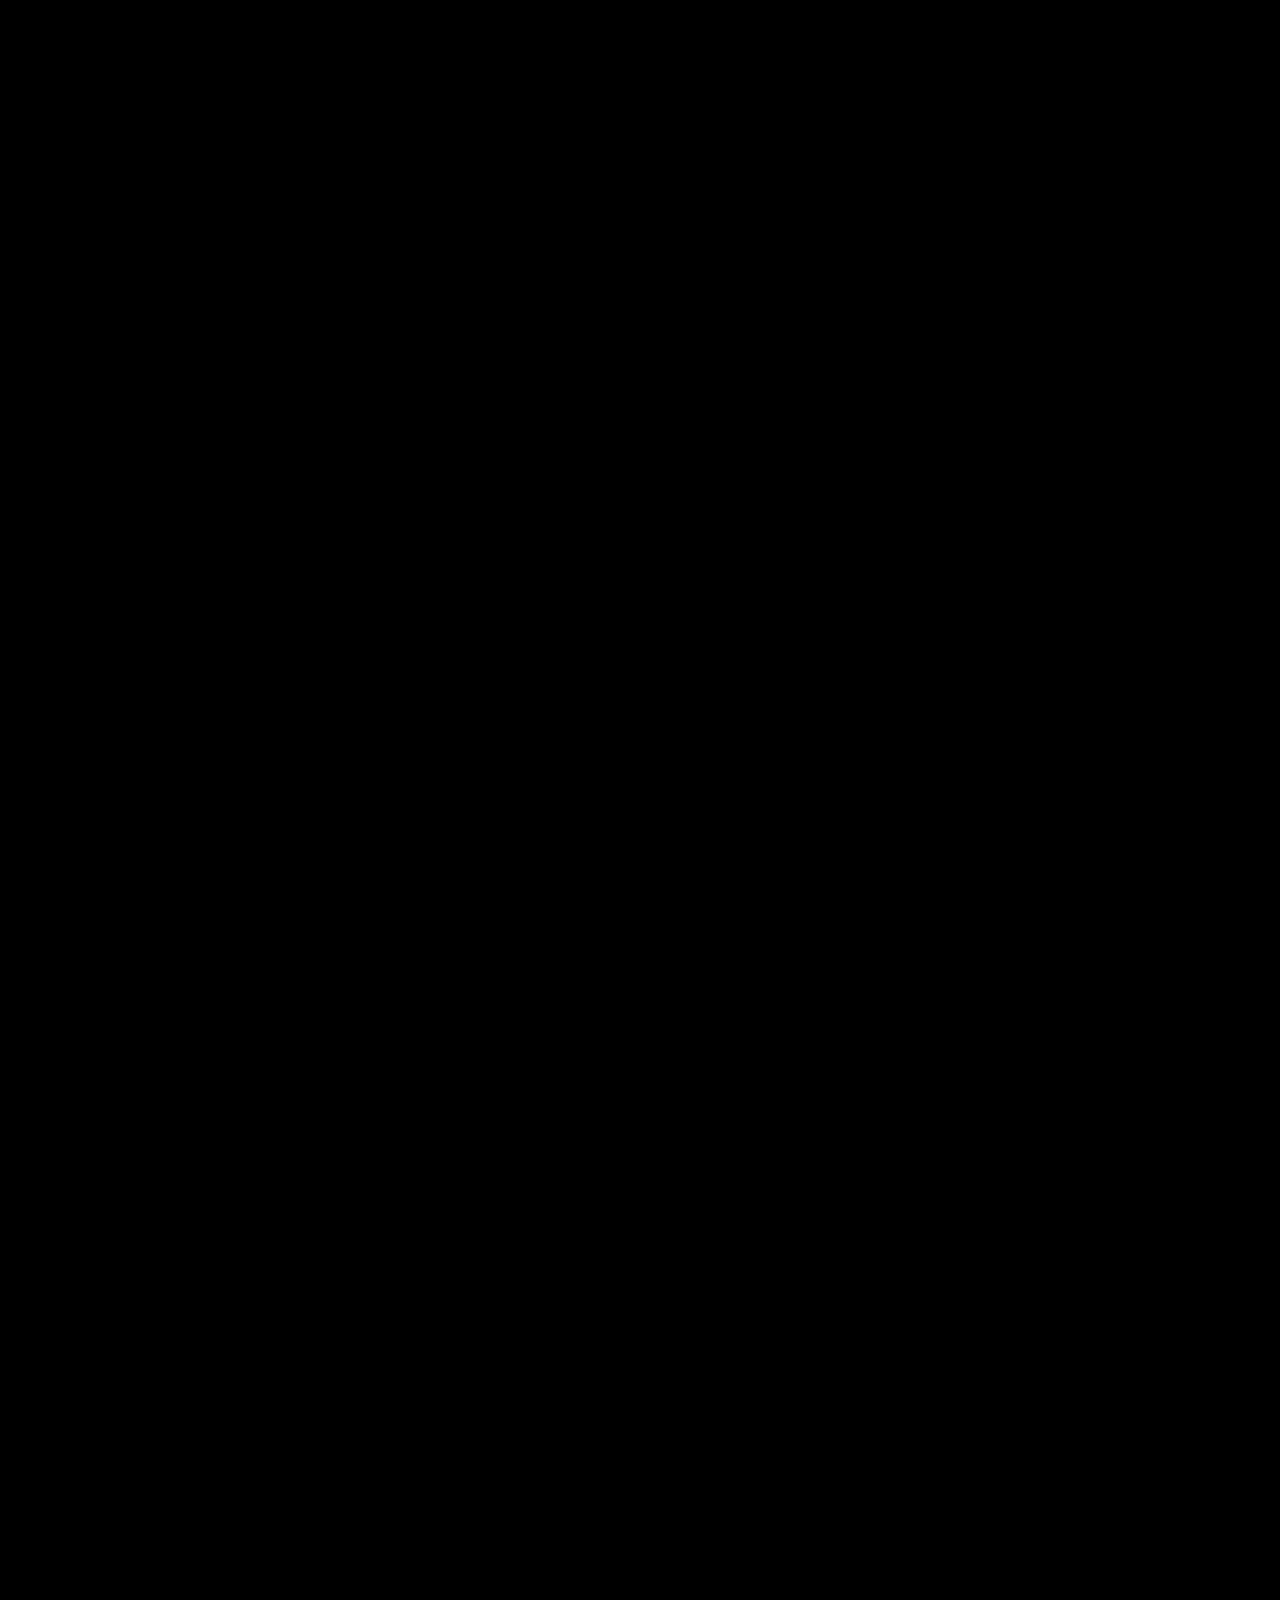
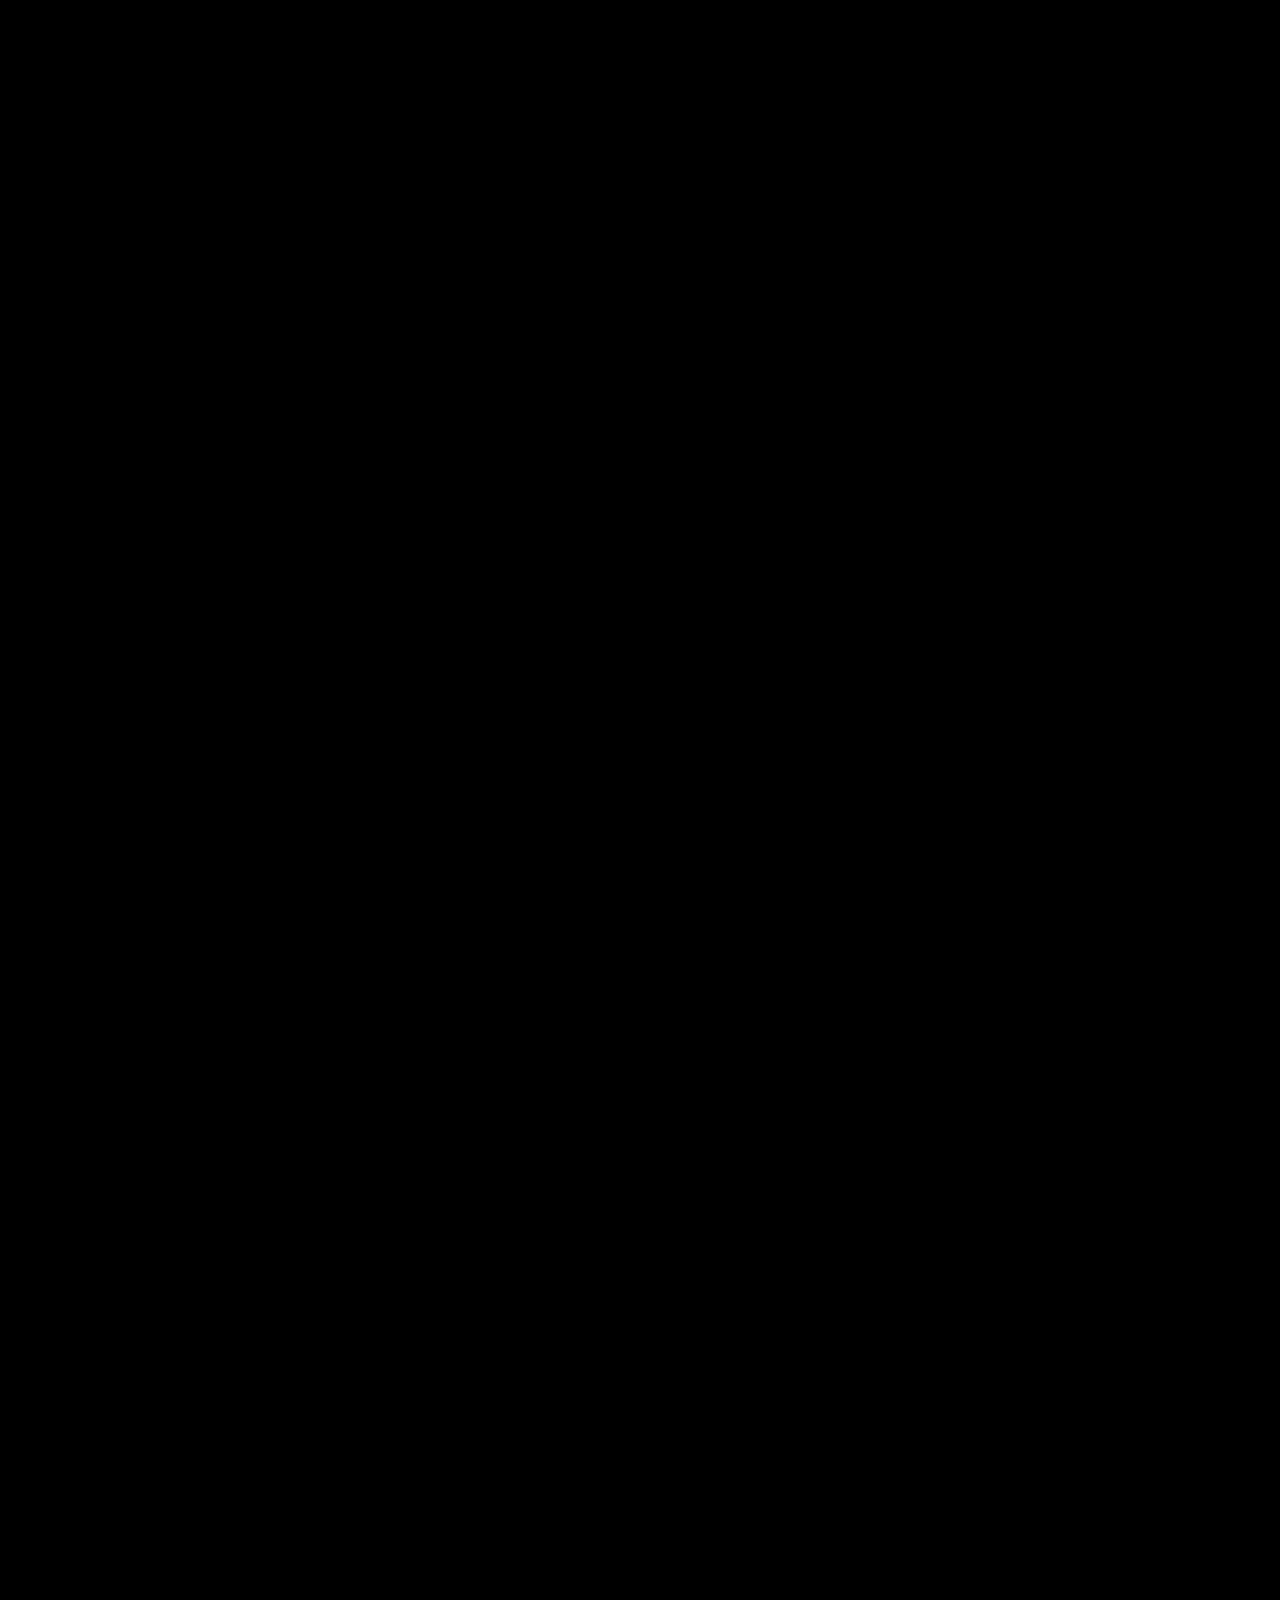
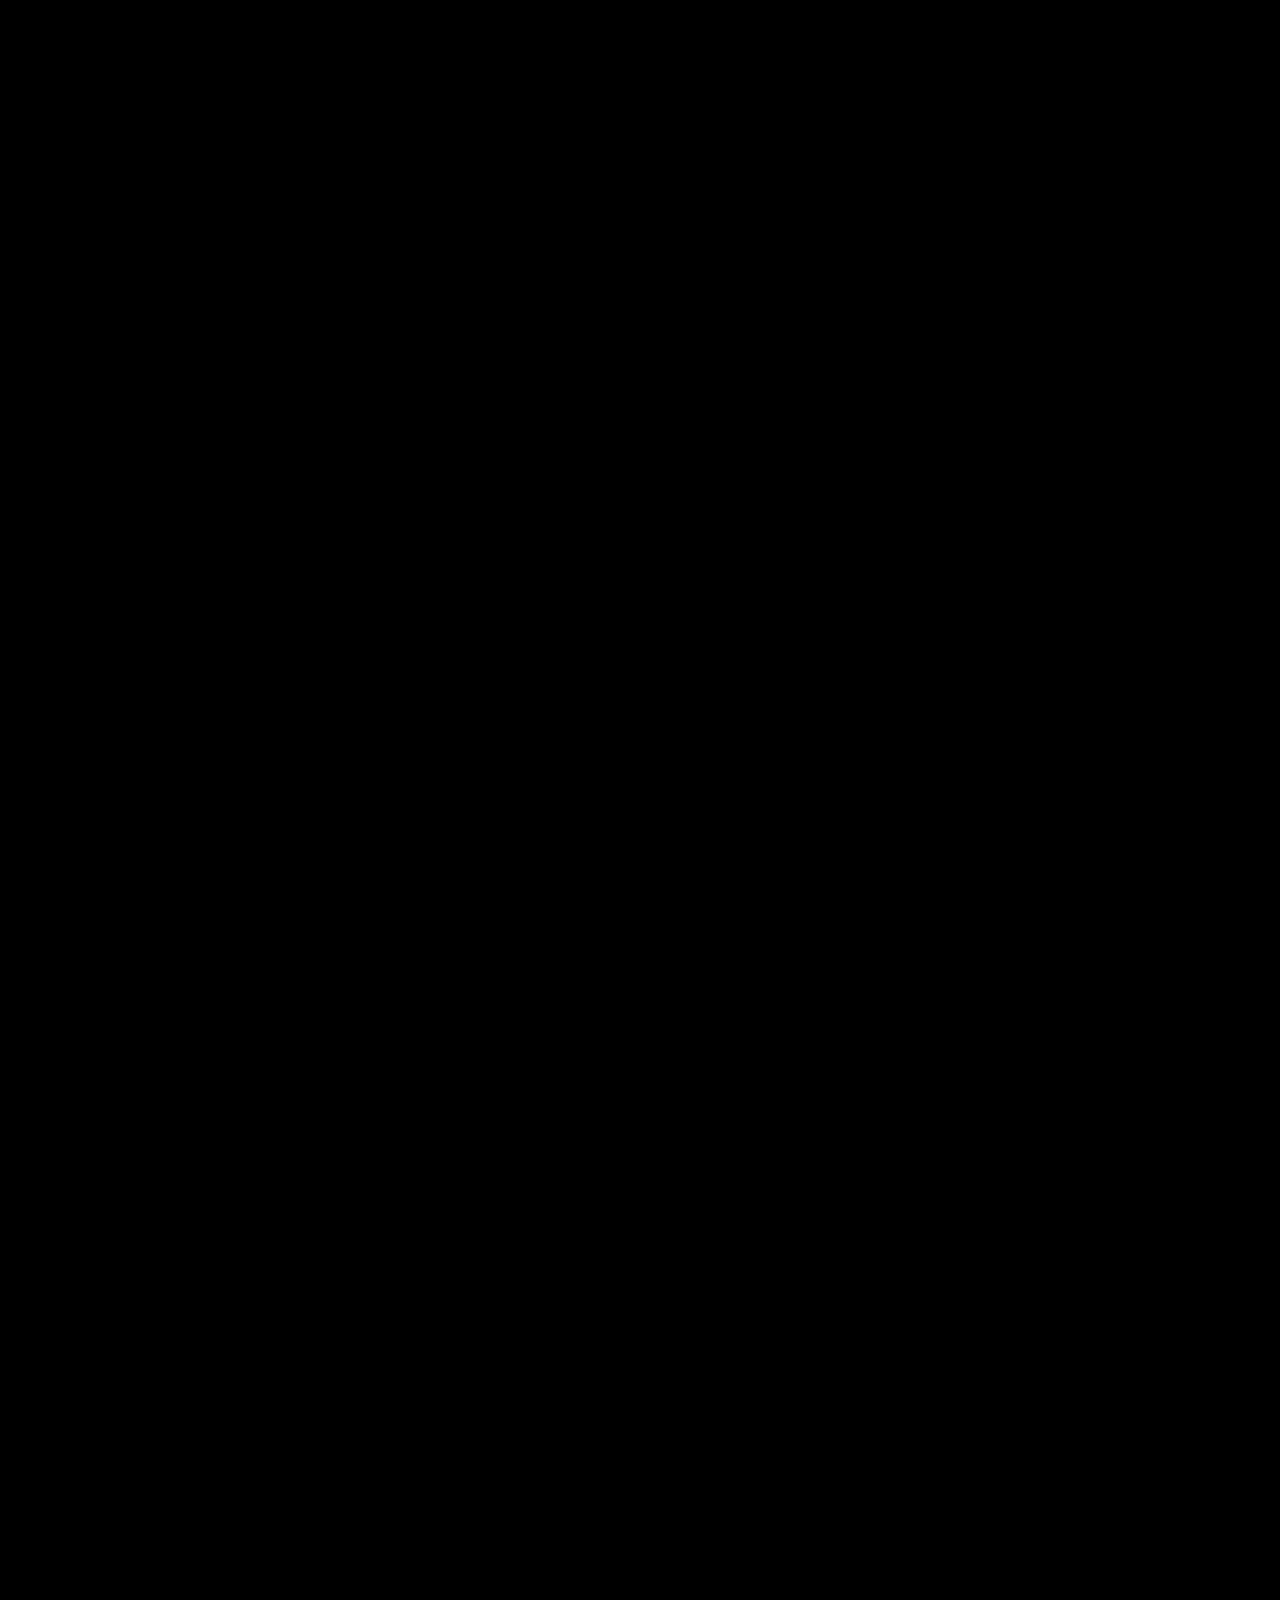
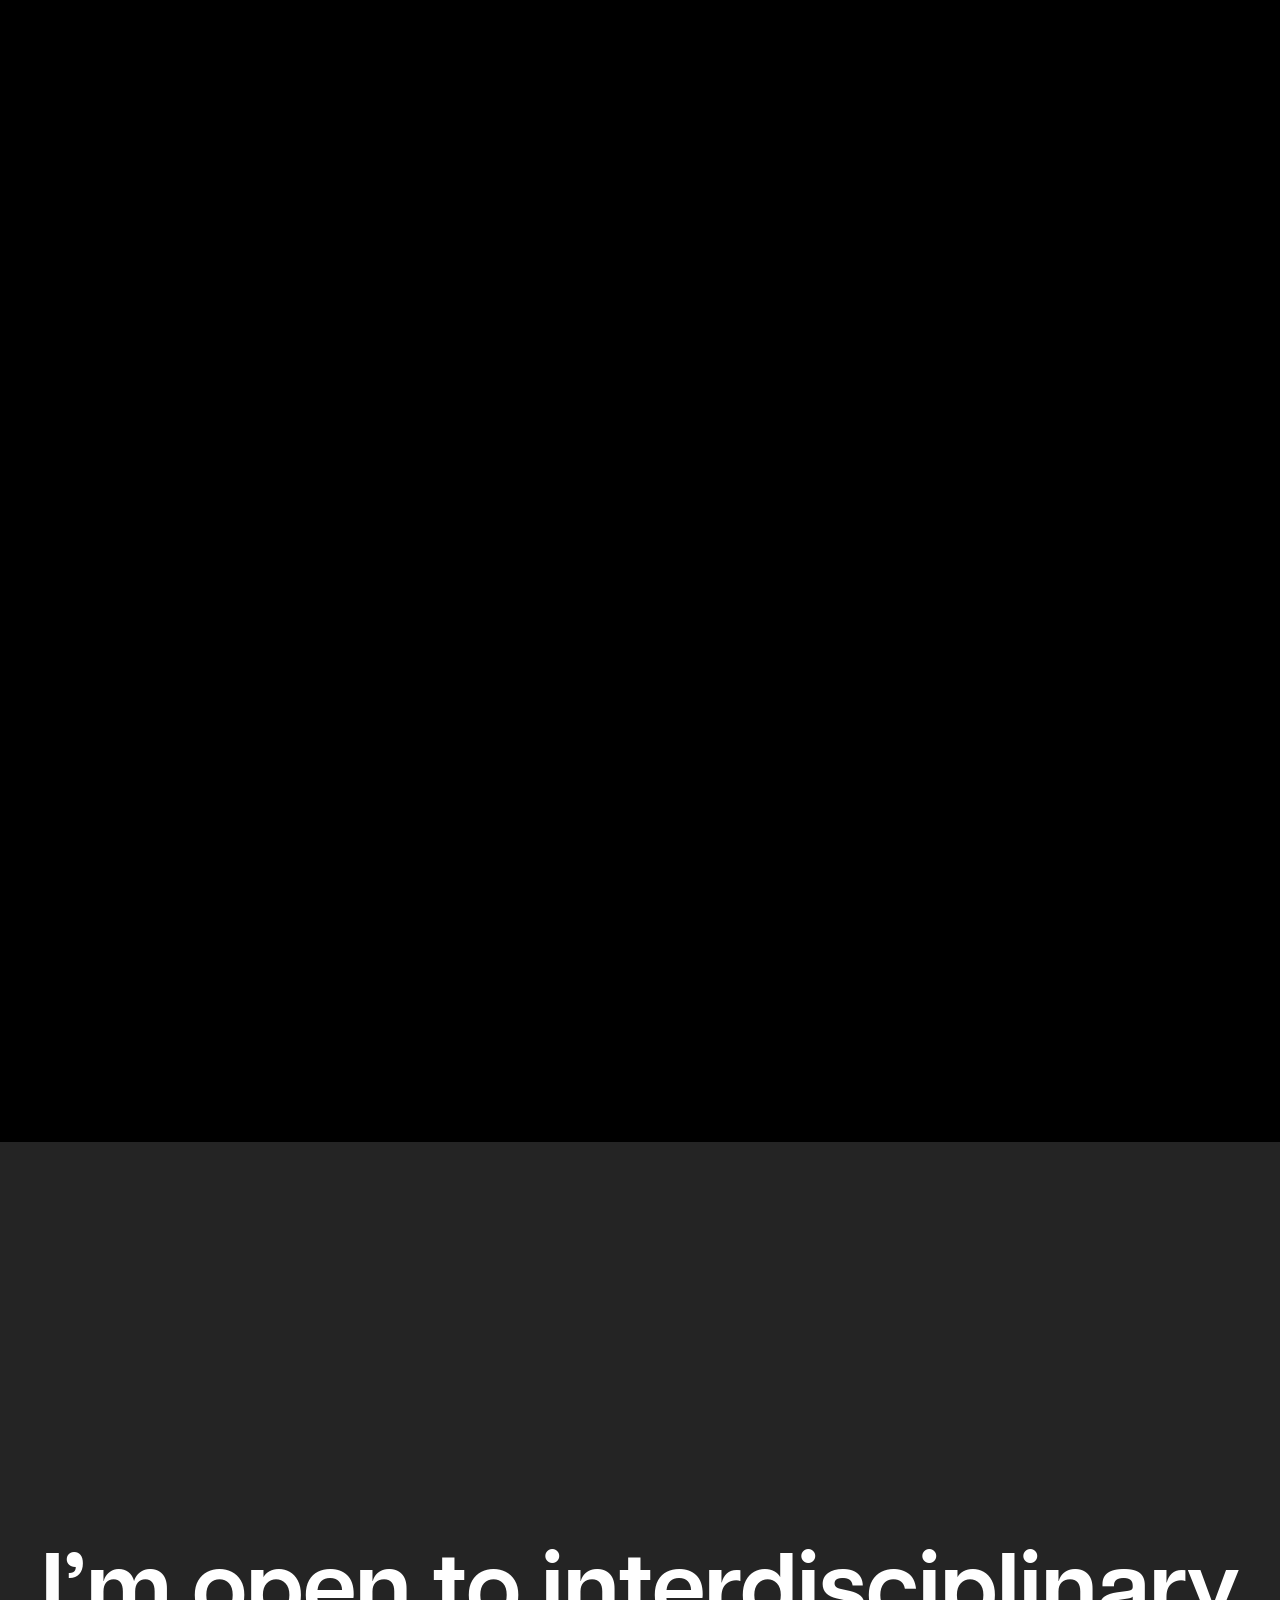
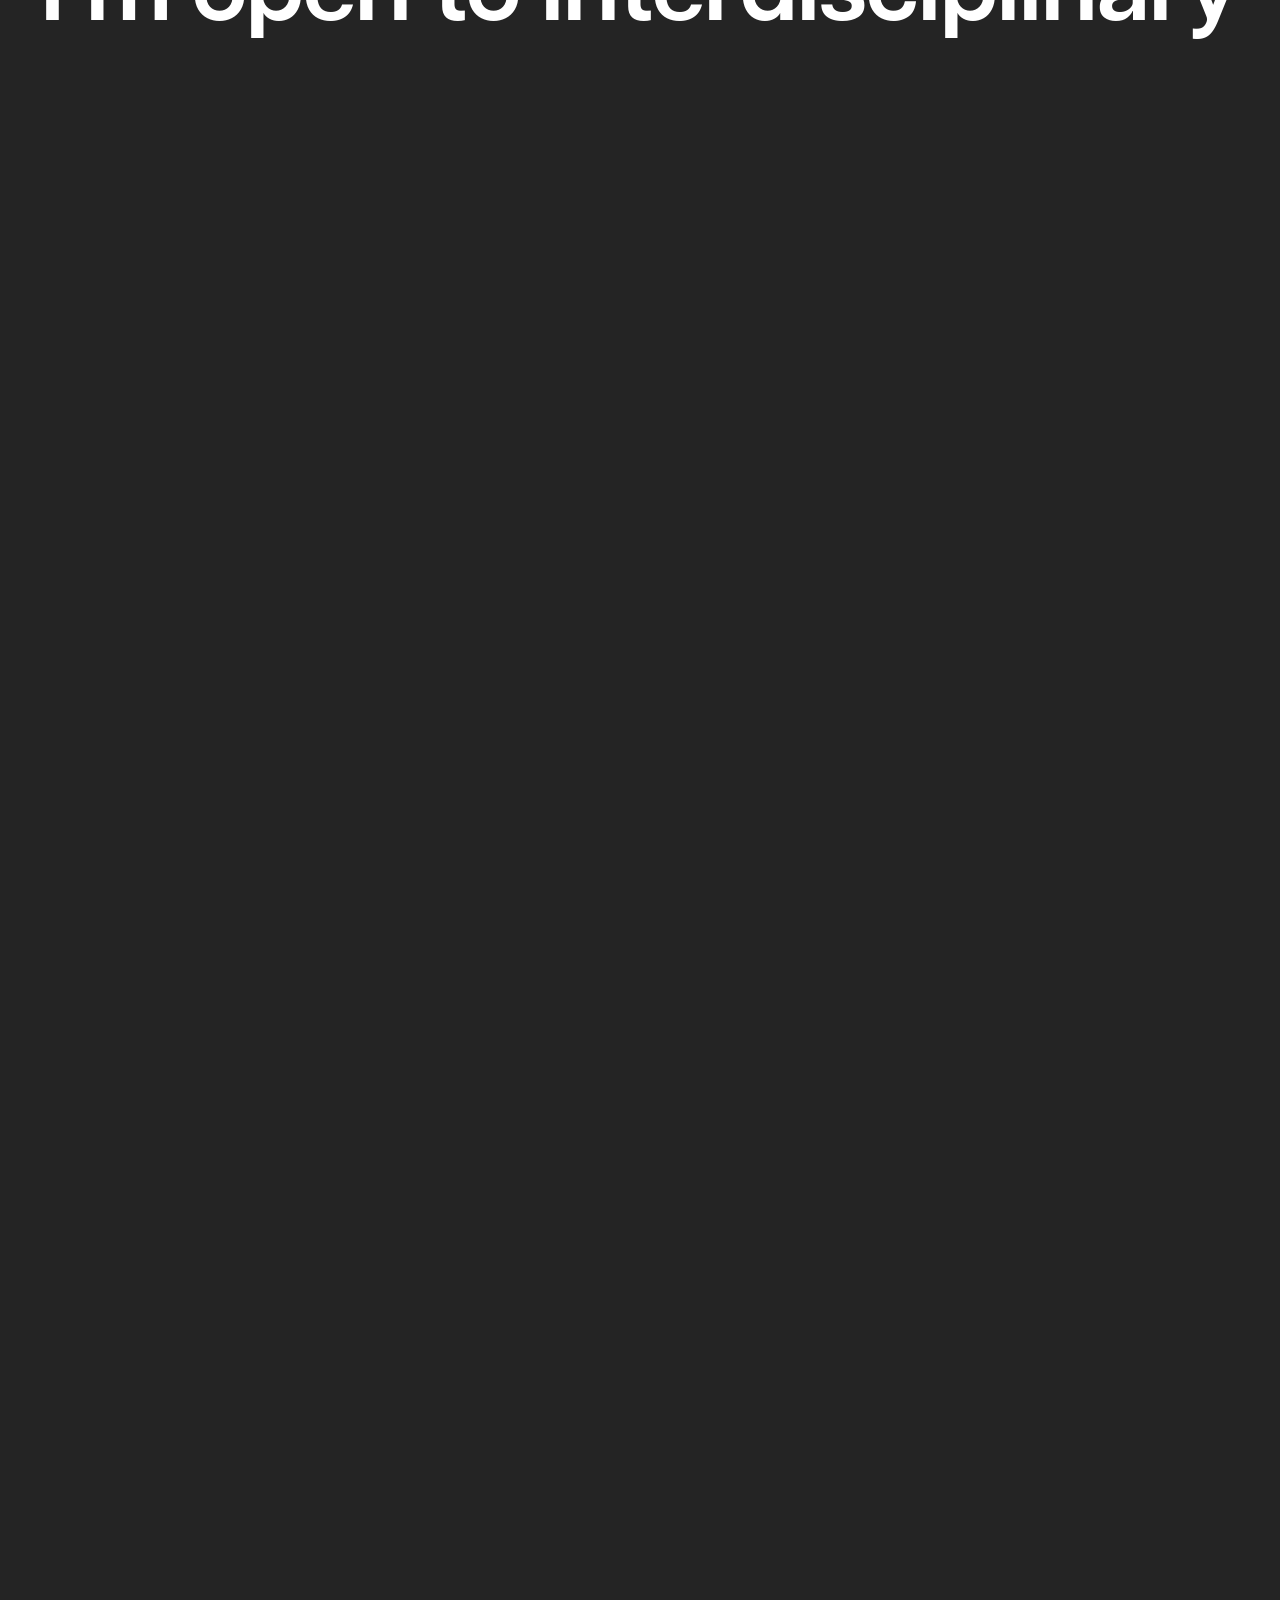
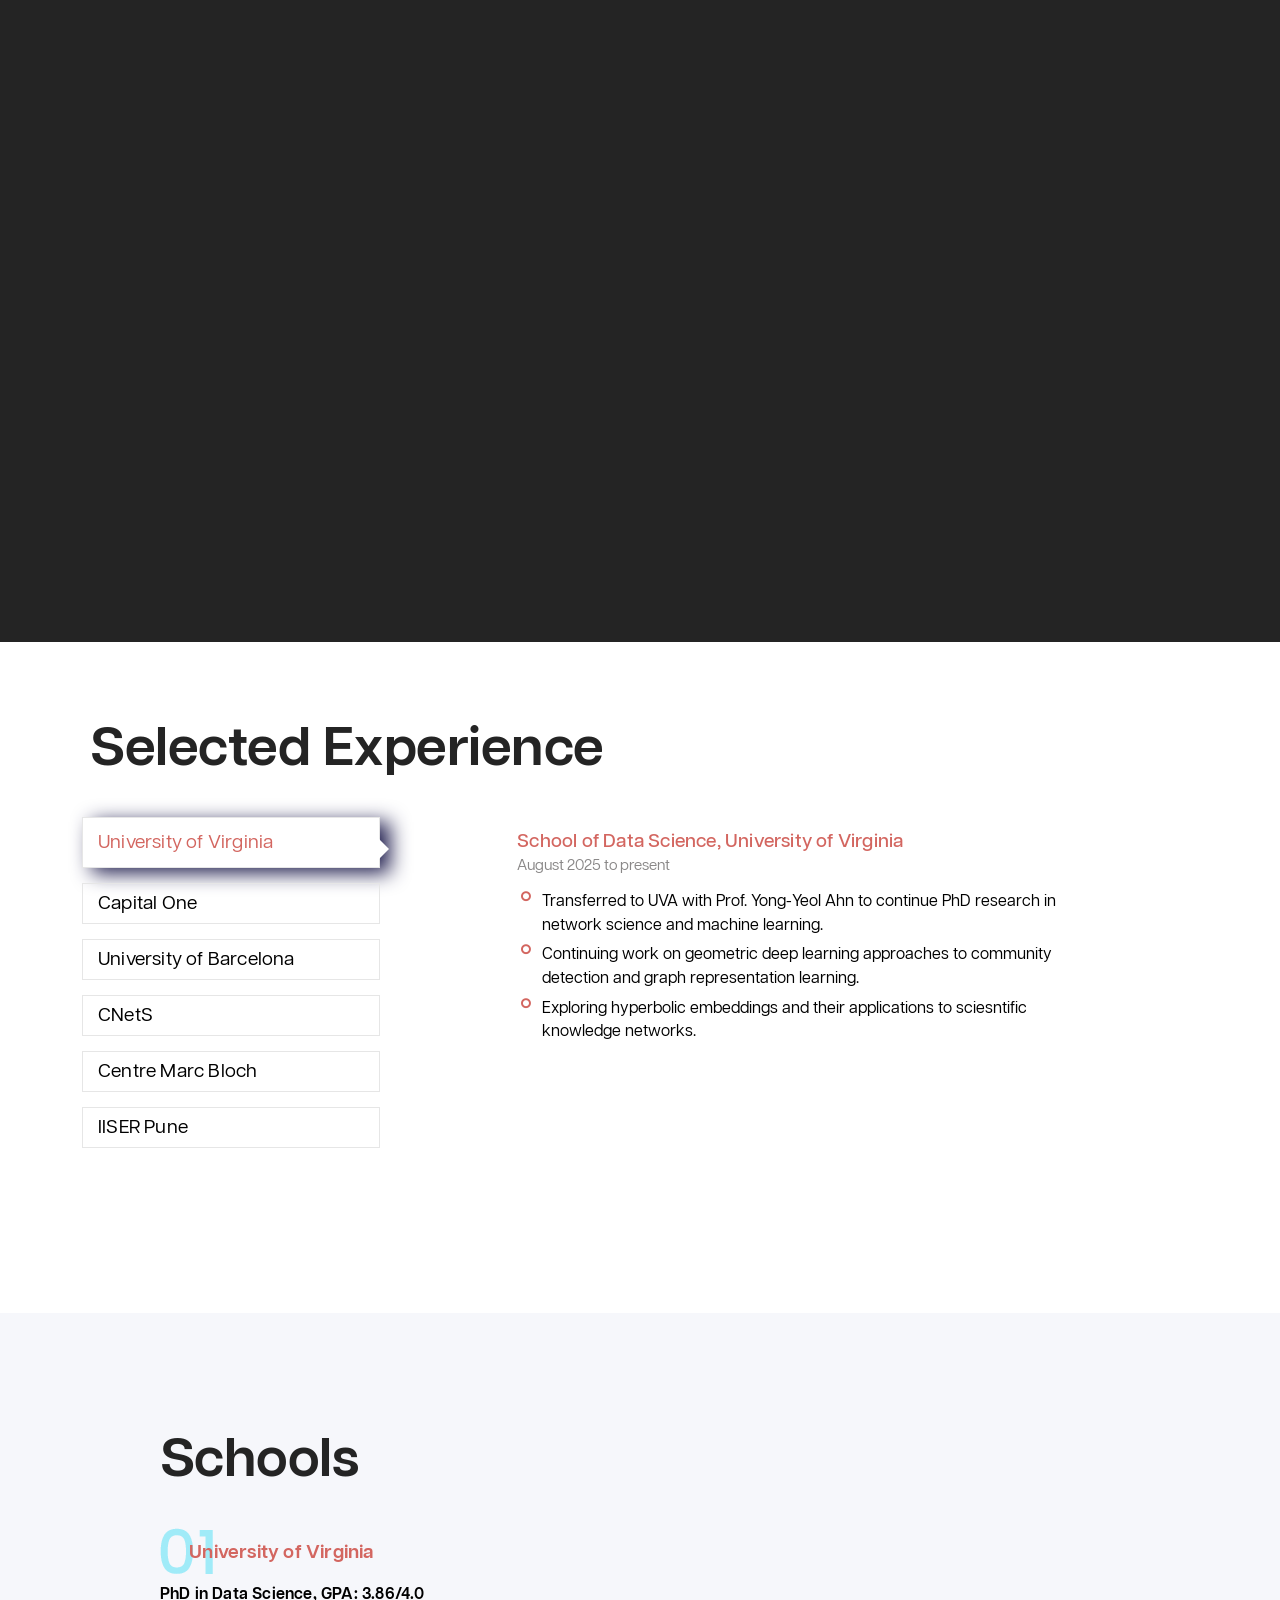
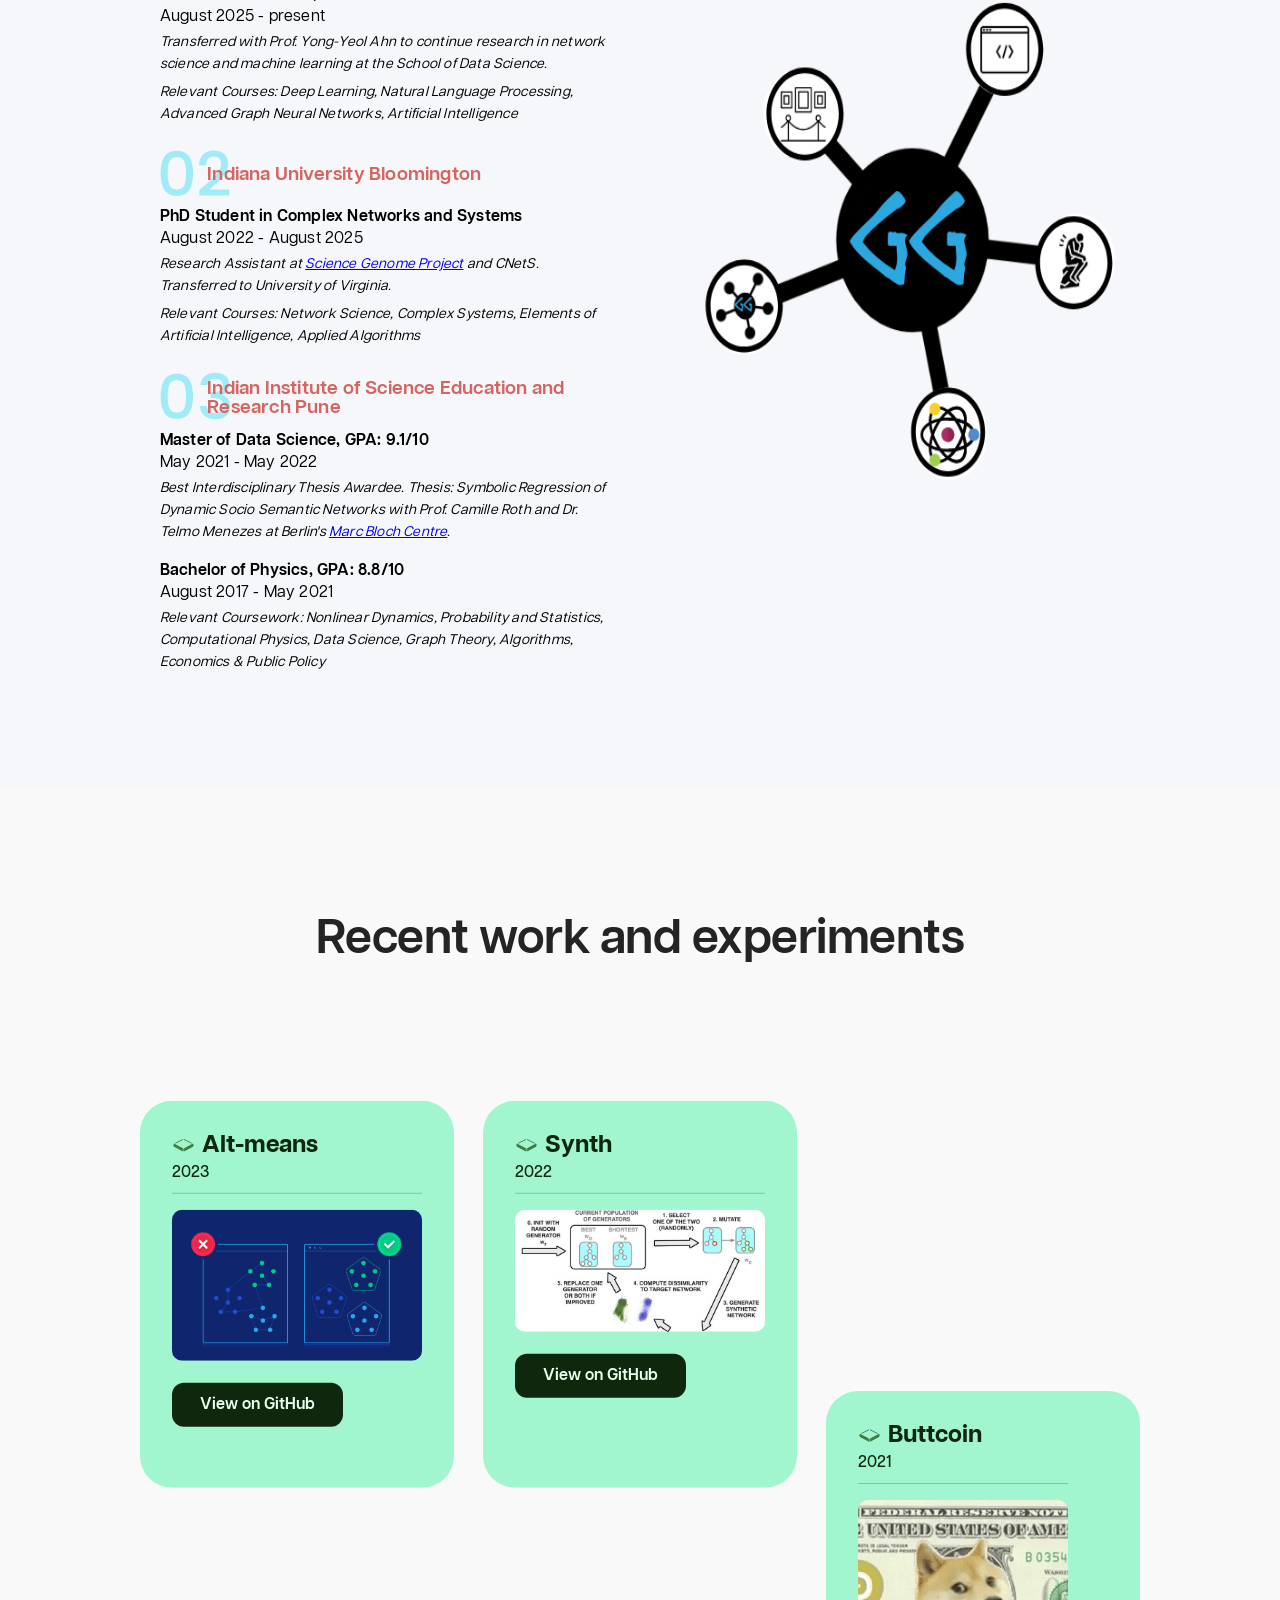
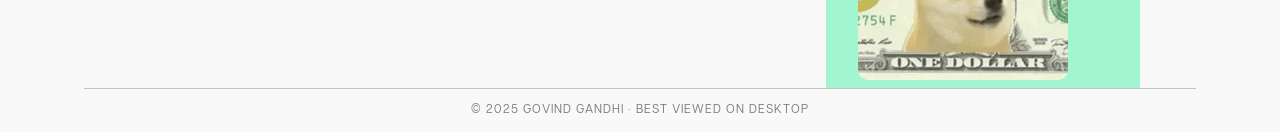
==== commit b88b179c: "updates to image sizing and mobile mode" ====
--- a/index.html
+++ b/index.html
@@ -13,6 +13,7 @@
   <link rel="stylesheet" href="https://cdnjs.cloudflare.com/ajax/libs/font-awesome/4.7.0/css/font-awesome.min.css">
   <script src="public/head.js"></script>
   <link rel="stylesheet" href="public/styles.css" />
+  <link rel="stylesheet" href="public/mobile-responsive.css" />
 </head>
 <body class="home">
   <nav class="navigation" role="navigation" aria-label="Global">
@@ -23,7 +24,7 @@
     <ul class="navigation__list" id="navigation__list">
       <li class="navigation__list__item"><a class="navigation__list__link" href="index.html#work">Work</a></li>
       <li class="navigation__list__item"><a class="navigation__list__link" href="resume.pdf" target="_blank">Resume</a></li>
-      <li class="navigation__list__item"><a class="navigation__list__link" href="https://govgandhi.github.io/blog/" target="_blank">Blog</a></li>
+      <li class="navigation__list__item"><a class="navigation__list__link" href="blog/index.html">Blog</a></li>
     </ul>
   </nav>
   <main class="content" id="content" data-template="home">
@@ -278,7 +279,7 @@
                   <ul class="desc" type="circle">
                     <li>Transferred to UVA with Prof. Yong-Yeol Ahn to continue PhD research in network science and machine learning.</li>
                     <li>Continuing work on geometric deep learning approaches to community detection and graph representation learning.</li>
-                    <li>Exploring hyperbolic embeddings and their applications to scientific knowledge networks.</li>
+                    <li>Exploring hyperbolic embeddings and their applications to sciesntific knowledge networks.</li>
                   </ul>
                 </div>
               </li>
@@ -771,7 +772,7 @@
 </main>
 <footer aria-label="Footer">
   <div class="footer__inner">
-    <small>&copy; 2025 Govind Gandhi</small>
+    <small>&copy; 2025 Govind Gandhi · Best viewed on desktop</small>
     <ul class="footer__social">
       <!--  <li>
         <a class="social-icon" href="#" target="_blank" rel="noopener noreferrer">
@@ -793,7 +794,6 @@
     <a target="_blank" href="https://www.github.com/govgandhi" class="github"><i class="fa fa-github"></i></a>
     <a target="_blank" href="https://www.linkedin.com/in/gogandhi" class="linkedin"><i class="fa fa-linkedin"></i></a>
     <a target="_blank" href="https://www.instagram.com/govind.jpeg" class="instagram"><i class="fa fa-instagram"></i></a>
-    <a target="_blank" href="https://twitter.com/GovindGandhi2" class="twitter"><i class="fa fa-twitter"></i></a>
   </div>
   <div class="vl"></div>
 </div>
--- a/public/mobile-responsive.css
+++ b/public/mobile-responsive.css
@@ -0,0 +1,235 @@
+/* Mobile Responsive Overrides
+   This file adds responsive styles for mobile and tablet views
+   Loaded after styles.css to override fixed dimensions */
+
+
+/* Mobile screens */
+@media screen and (max-width: 768px) {
+  /* Photography section - network visualization */
+  .photography {
+    position: relative !important;
+    min-height: 250px !important;
+    background: #000 !important;
+    overflow: hidden !important;
+  }
+
+  .photography--collage {
+    display: none !important;
+  }
+
+  .photography--copy {
+    position: absolute !important;
+    top: 50% !important;
+    left: 50% !important;
+    transform: translate(-50%, -50%) !important;
+    z-index: 10 !important;
+    text-align: center !important;
+    text-shadow: 0 2px 15px rgba(0,0,0,0.95) !important;
+  }
+
+  #network-canvas {
+    position: absolute !important;
+    top: 0 !important;
+    left: 0 !important;
+    width: 100% !important;
+    height: 100% !important;
+    z-index: 1 !important;
+  }
+
+  /* Experience section - improve tab layout */
+  .exp_tabs .grid {
+    display: block !important;
+  }
+
+  .exp_tabs .menu {
+    display: flex;
+    flex-wrap: wrap;
+    gap: 10px;
+    margin-bottom: 20px;
+  }
+
+  .exp_tabs .tab_title {
+    font-size: 14px;
+    padding: 8px 12px;
+  }
+
+  .exp_tabs .t_content h2 {
+    font-size: 1.2rem;
+  }
+
+  .exp_tabs .desc li {
+    font-size: 0.9rem;
+    line-height: 1.5;
+  }
+
+  /* Schools section - improve spacing */
+  .school_section_wrapper {
+    padding: 20px !important;
+  }
+
+  .school-behind-title-icon {
+    margin-bottom: 30px;
+  }
+
+  .school-title {
+    font-size: 1.1rem !important;
+  }
+
+  .school-subtitle {
+    font-size: 0.95rem !important;
+  }
+
+  .school-text-holder p {
+    font-size: 0.9rem;
+    line-height: 1.5;
+  }
+
+  /* Work grid - single column on mobile */
+  .work--grid {
+    display: block !important;
+  }
+
+  .work--item {
+    margin-bottom: 20px;
+  }
+
+  /* Hero section text sizing */
+  .hero h1 {
+    font-size: 2rem !important;
+    padding: 0 20px;
+  }
+
+  /* Contact section */
+  .contact--copy {
+    margin-top: 100px !important;
+    padding: 0 20px;
+  }
+
+  .contact--copy p {
+    font-size: 1.5rem !important;
+  }
+
+  /* Social links - make more tappable */
+  .social-links a {
+    padding: 10px;
+    font-size: 1.2rem;
+  }
+
+  /* Navigation improvements */
+  .navigation__list {
+    padding: 10px;
+  }
+
+  .navigation__list__link {
+    padding: 10px 15px;
+  }
+}
+
+
+/* Travel/Adventures section - cinematic reveal for mobile */
+@media screen and (max-width: 768px) {
+  .travel {
+    position: relative !important;
+    min-height: 70vh !important;
+    overflow: hidden !important;
+    background: #000 !important;
+  }
+
+  .travel::before {
+    content: '' !important;
+    position: absolute !important;
+    top: 0 !important;
+    left: 0 !important;
+    right: 0 !important;
+    bottom: 0 !important;
+    background-image: url('../images/travel-1x.jpg') !important;
+    background-size: cover !important;
+    background-position: center !important;
+    opacity: 1 !important;
+    z-index: 1 !important;
+  }
+
+  .travel--sticky {
+    position: relative !important;
+    min-height: 70vh !important;
+    display: flex !important;
+    align-items: center !important;
+    justify-content: center !important;
+    z-index: 2 !important;
+  }
+
+  .travel--copy {
+    text-align: center !important;
+    padding: 0 20px !important;
+    width: 100% !important;
+    box-sizing: border-box !important;
+  }
+
+  .travel--copy span,
+  .travel--copy #travel-intro {
+    font-size: 1.3rem !important;
+    color: #fff !important;
+    text-shadow: 0 2px 20px rgba(0,0,0,0.9), 0 0 40px rgba(0,0,0,0.8) !important;
+    display: block !important;
+    text-align: center !important;
+    word-wrap: break-word !important;
+  }
+
+  /* Hide the canvas on mobile - we use image instead */
+  #adventures-mask {
+    display: none !important;
+  }
+
+  .travel--overlay {
+    display: none !important;
+  }
+
+  /* Show the "explorations" text that's normally hidden */
+  .travel .visually-hidden,
+  .travel span.visually-hidden,
+  .travel--copy .visually-hidden,
+  #travel-intro .visually-hidden {
+    position: static !important;
+    clip: unset !important;
+    clip-path: none !important;
+    width: auto !important;
+    height: auto !important;
+    margin: 0 !important;
+    padding: 0 !important;
+    overflow: visible !important;
+    display: inline !important;
+    white-space: normal !important;
+    border: 0 !important;
+    left: auto !important;
+    right: auto !important;
+    top: auto !important;
+  }
+}
+
+/* Small mobile screens */
+@media screen and (max-width: 480px) {
+  .photography--collage img {
+    width: 95% !important;
+    max-width: none !important;
+  }
+
+  .hero h1 {
+    font-size: 1.6rem !important;
+  }
+
+  .exp_tabs .tab_title {
+    font-size: 12px;
+    padding: 6px 10px;
+  }
+
+  .school-title {
+    font-size: 1rem !important;
+  }
+
+  .E-section-title h2,
+  .school--copy h2,
+  .work--copy h2 {
+    font-size: 1.5rem !important;
+  }
+
+}
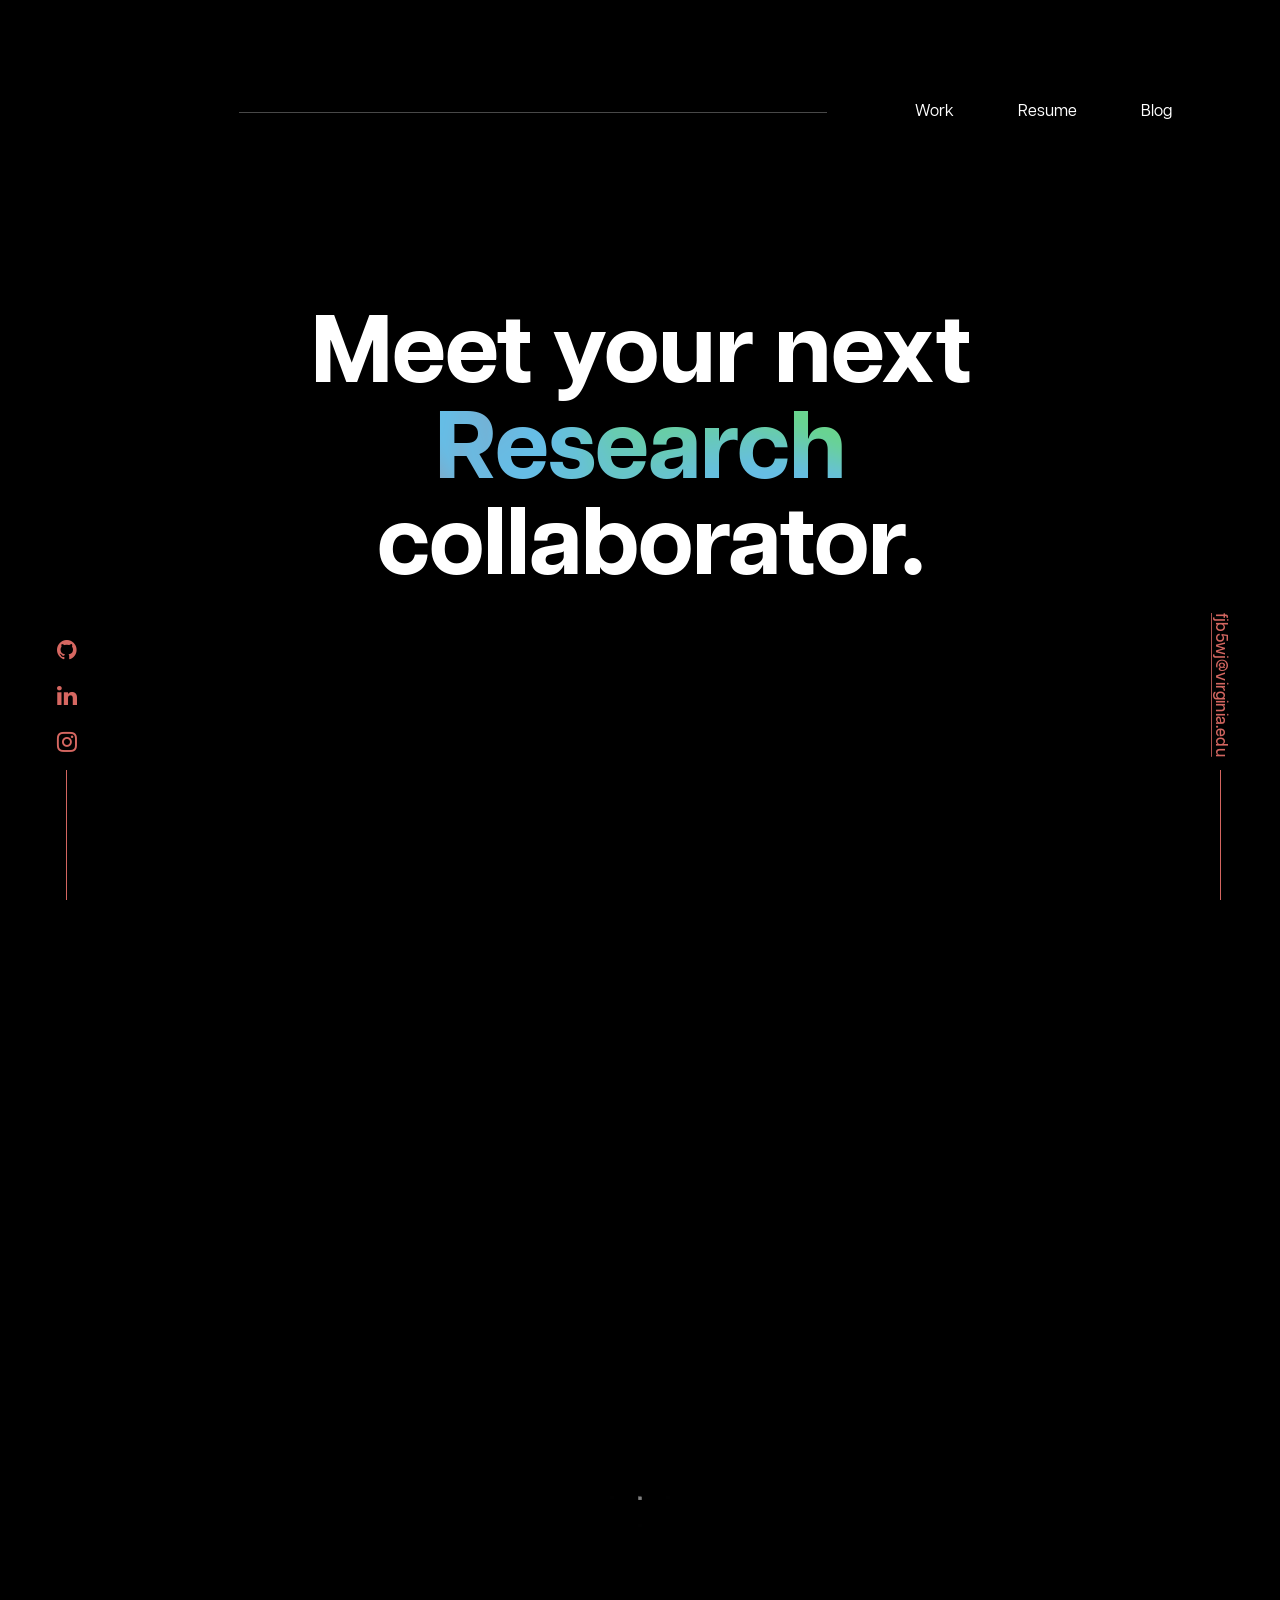
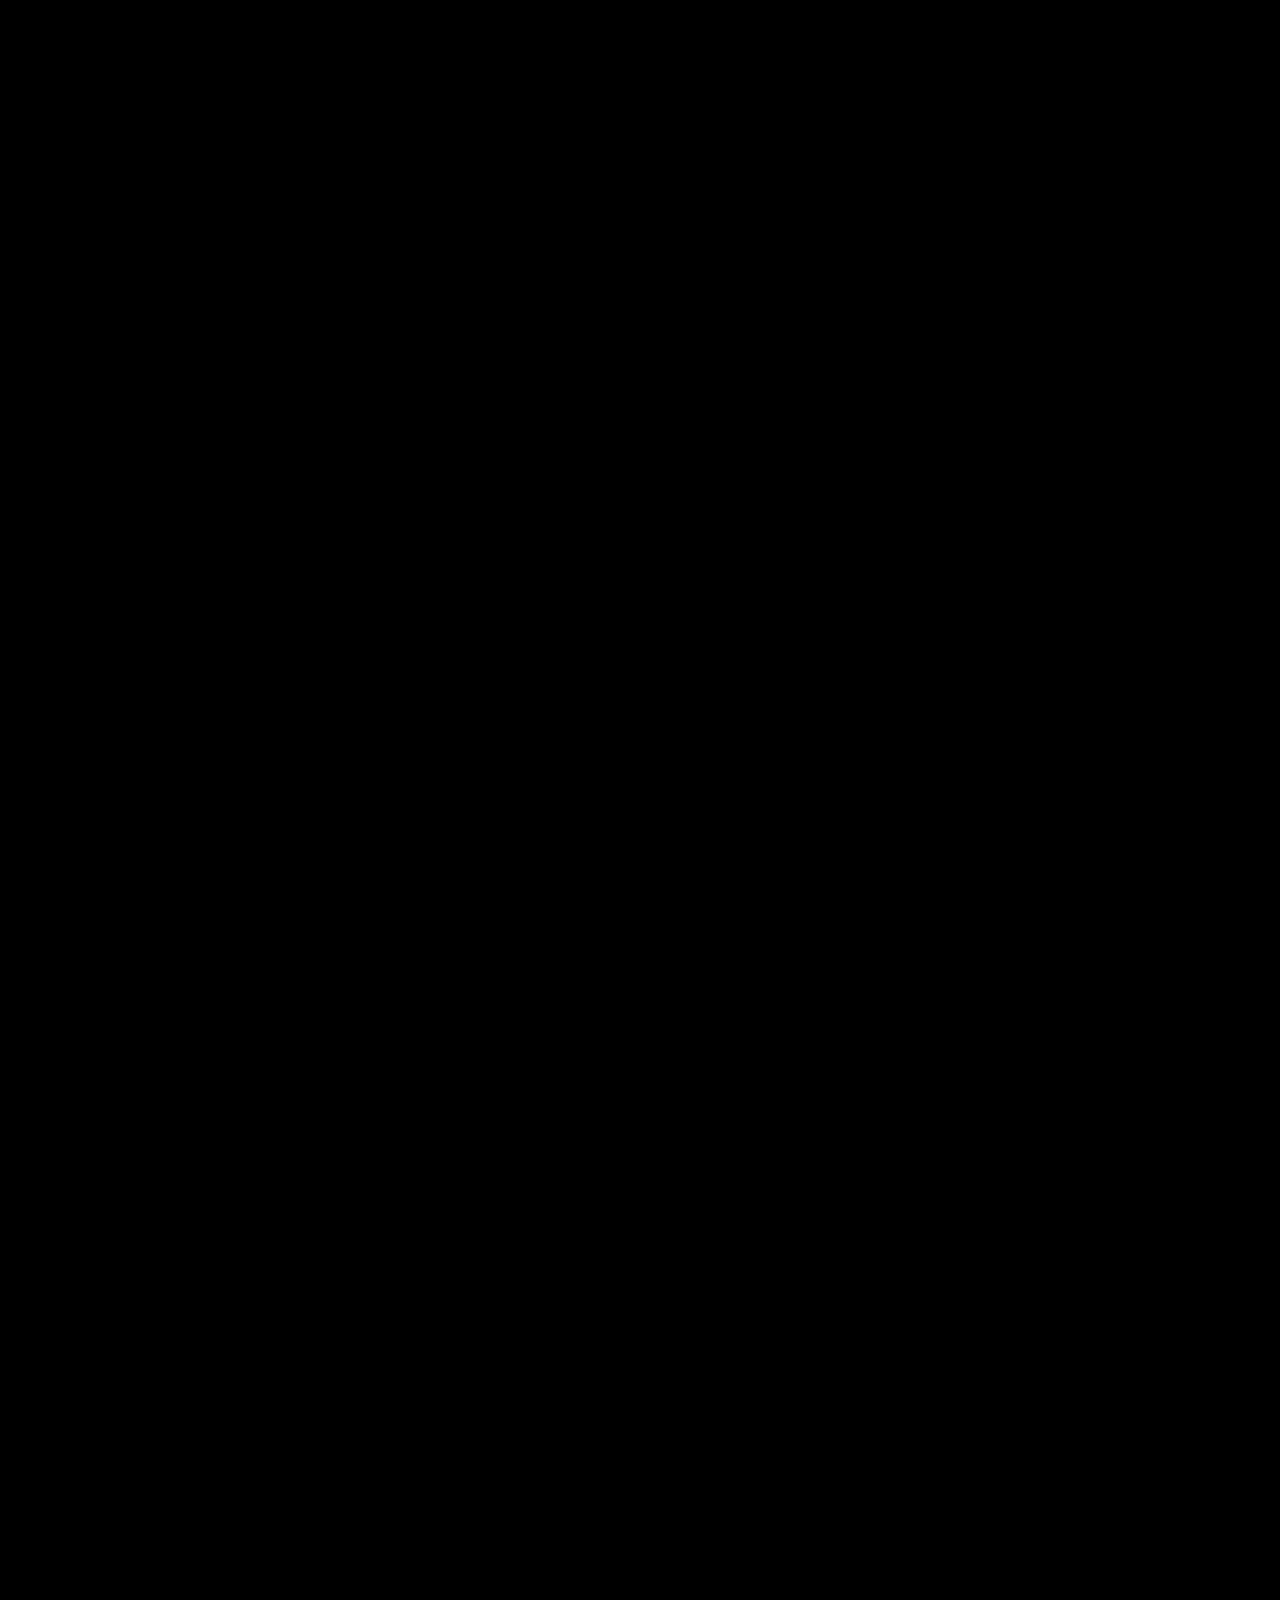
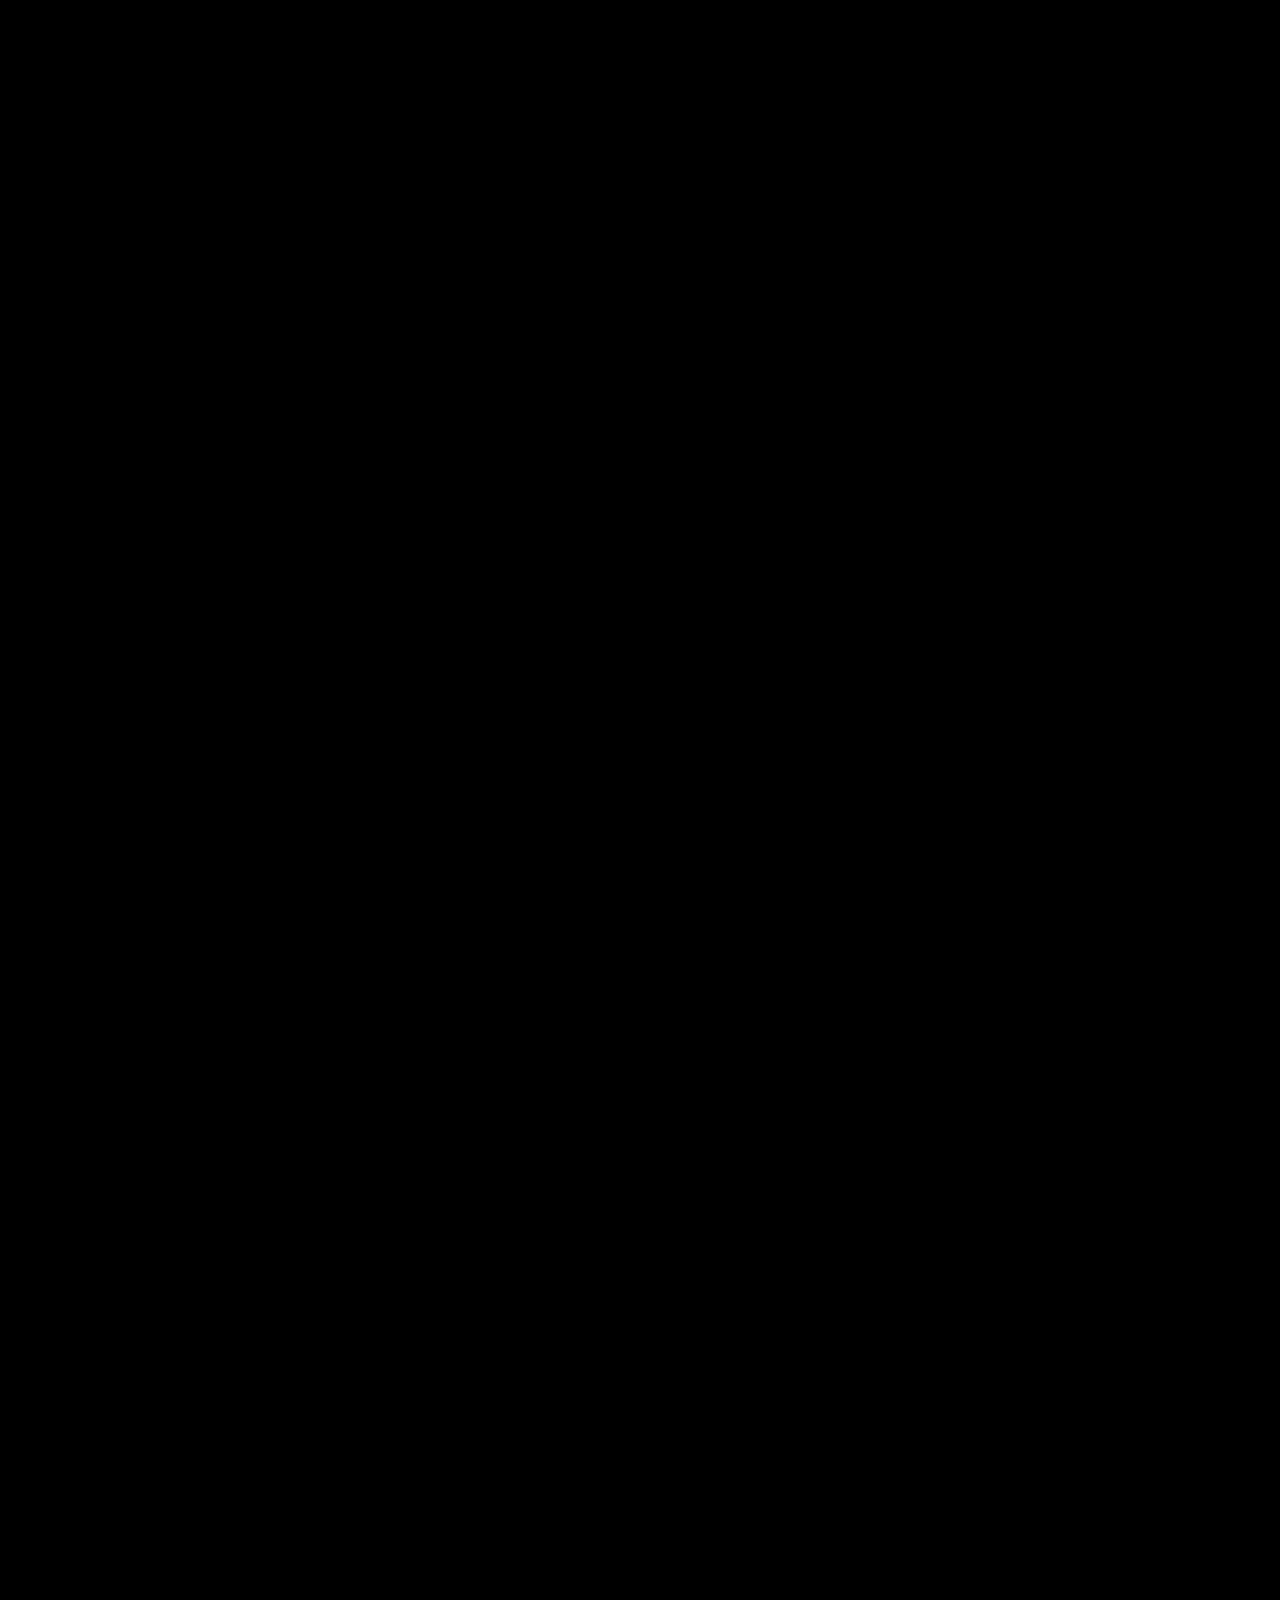
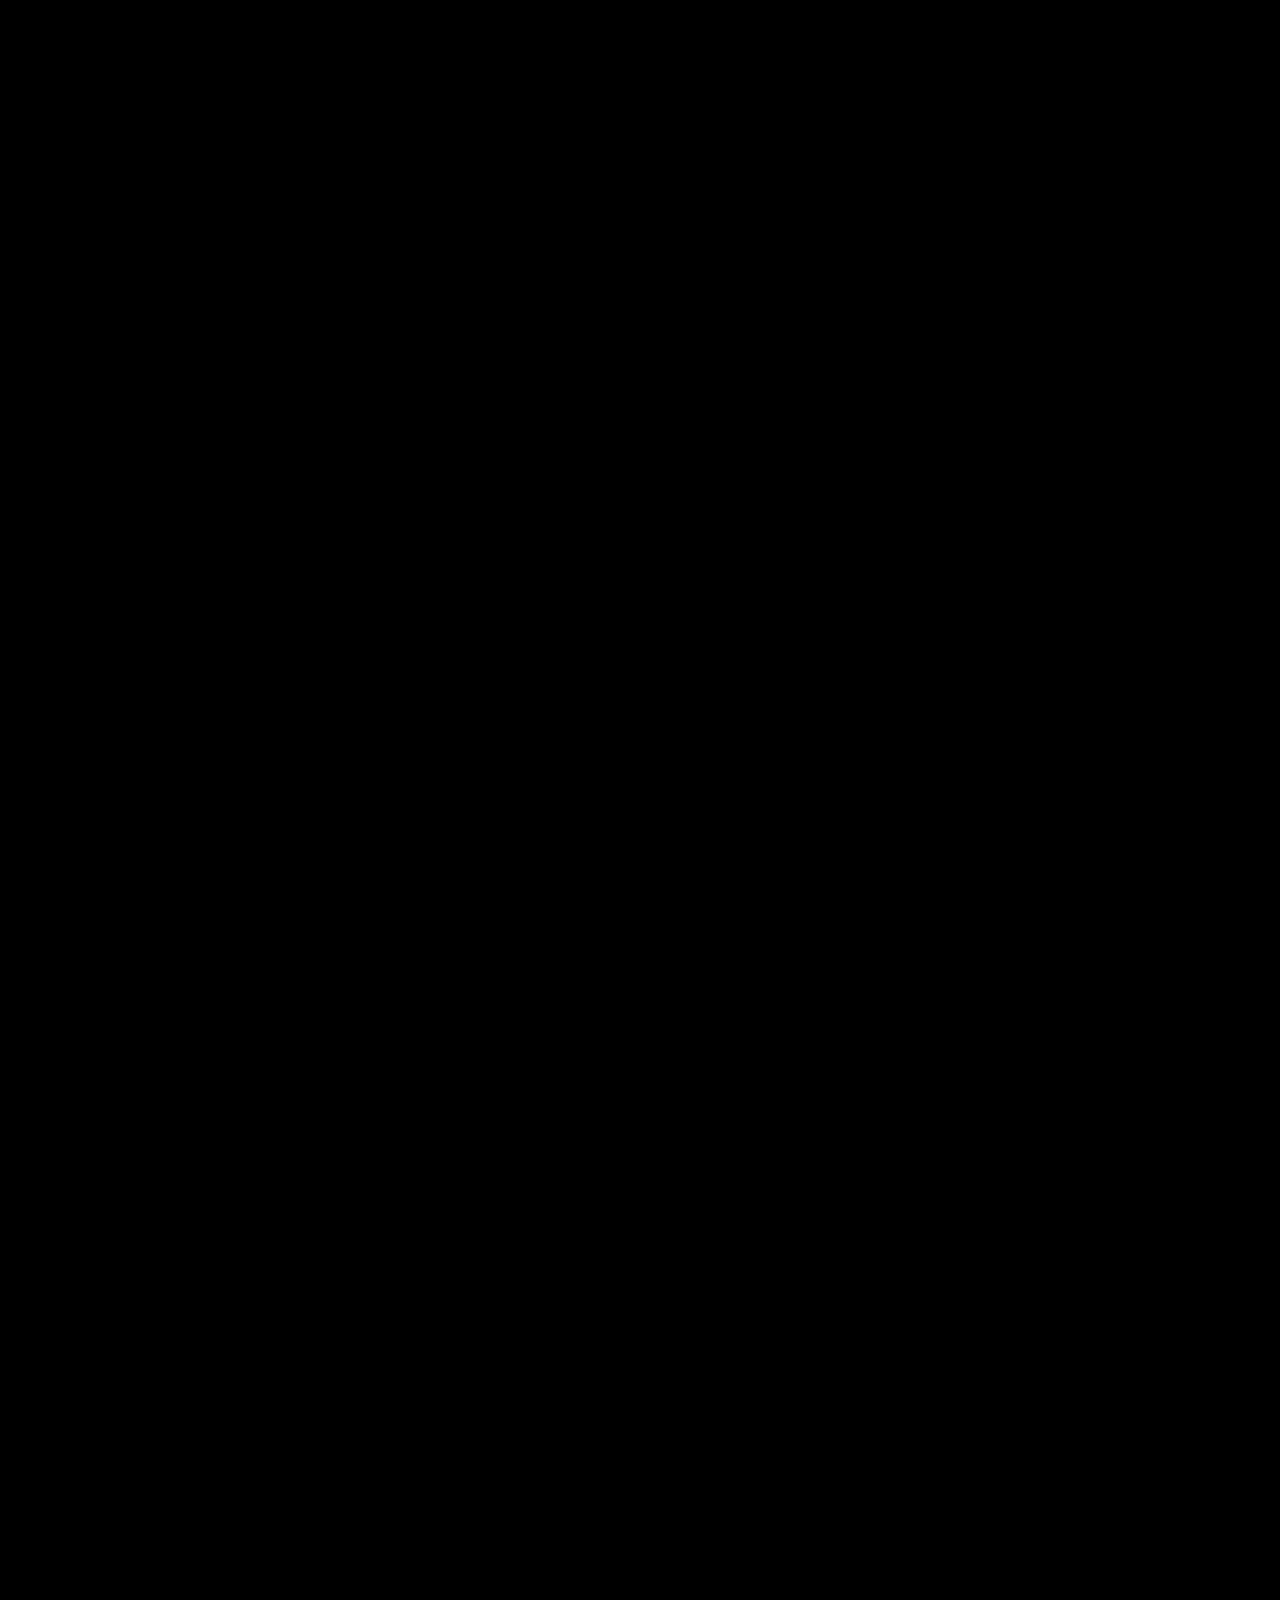
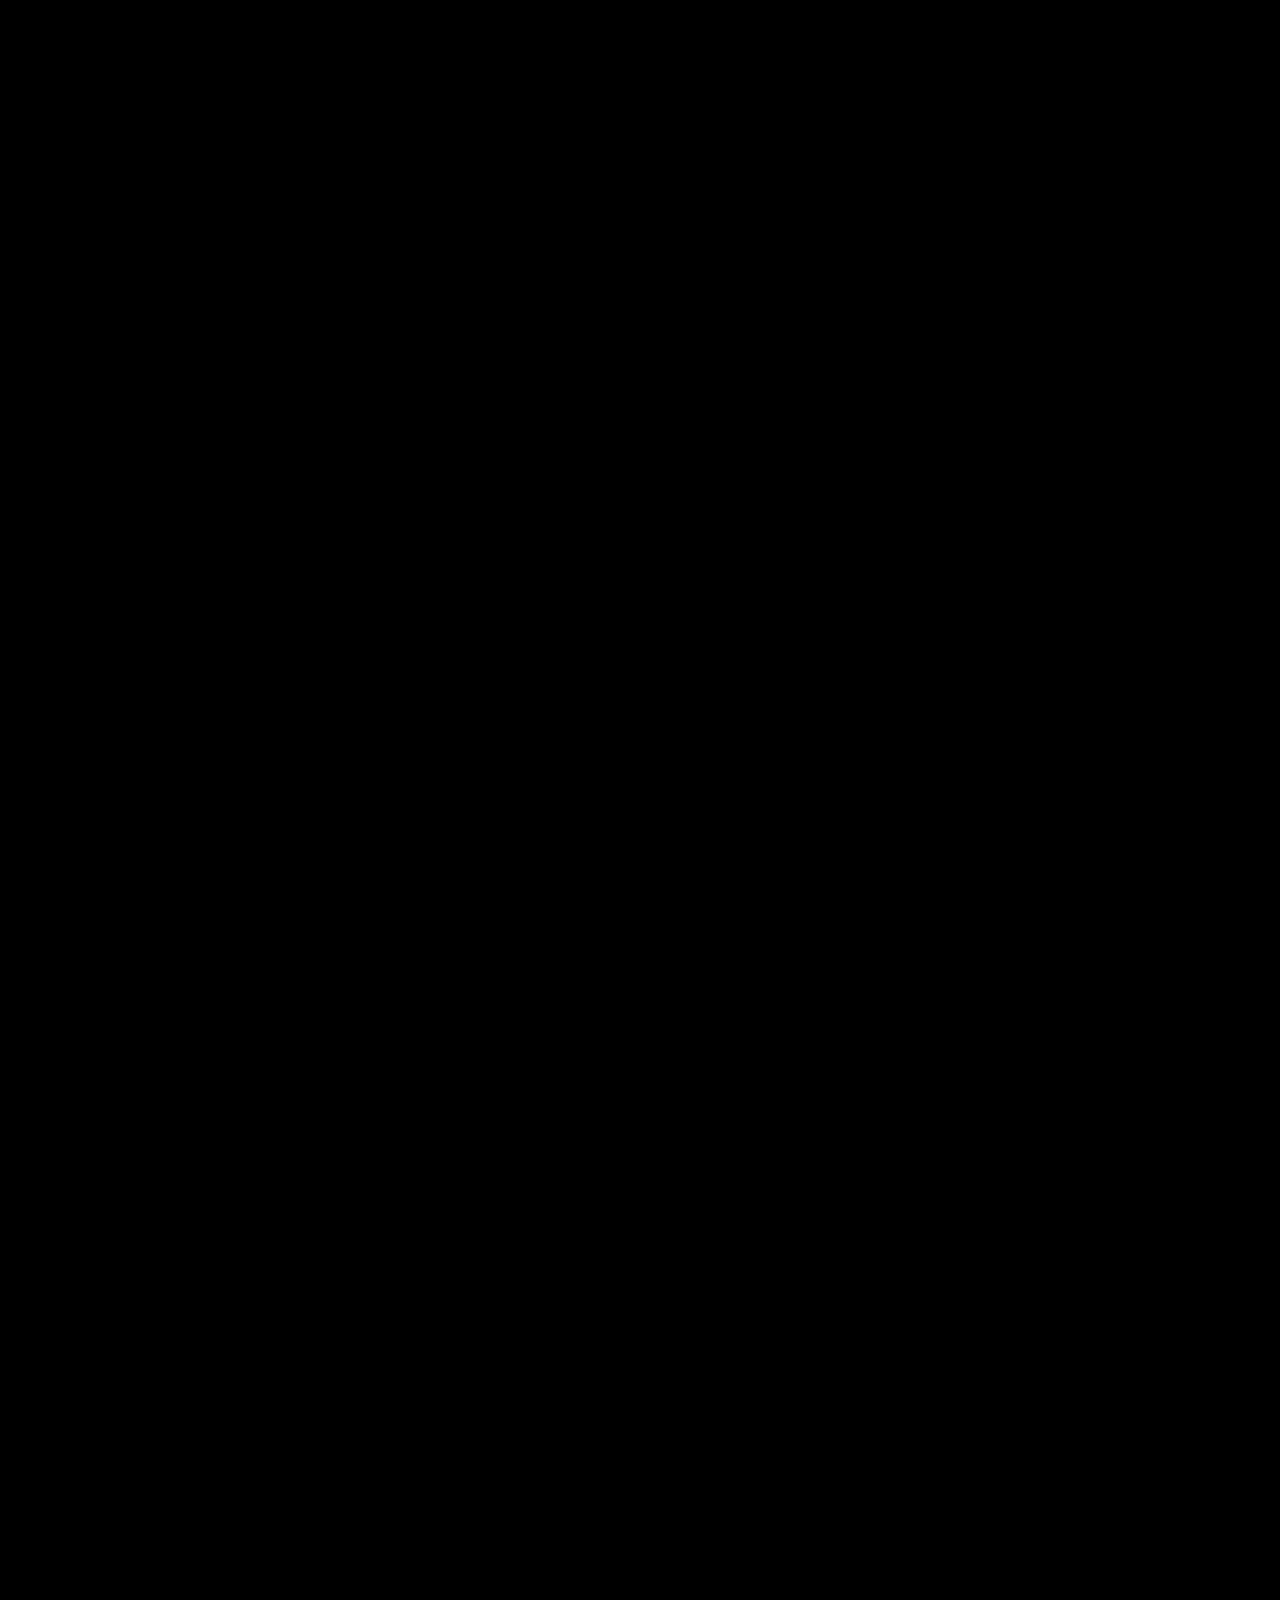
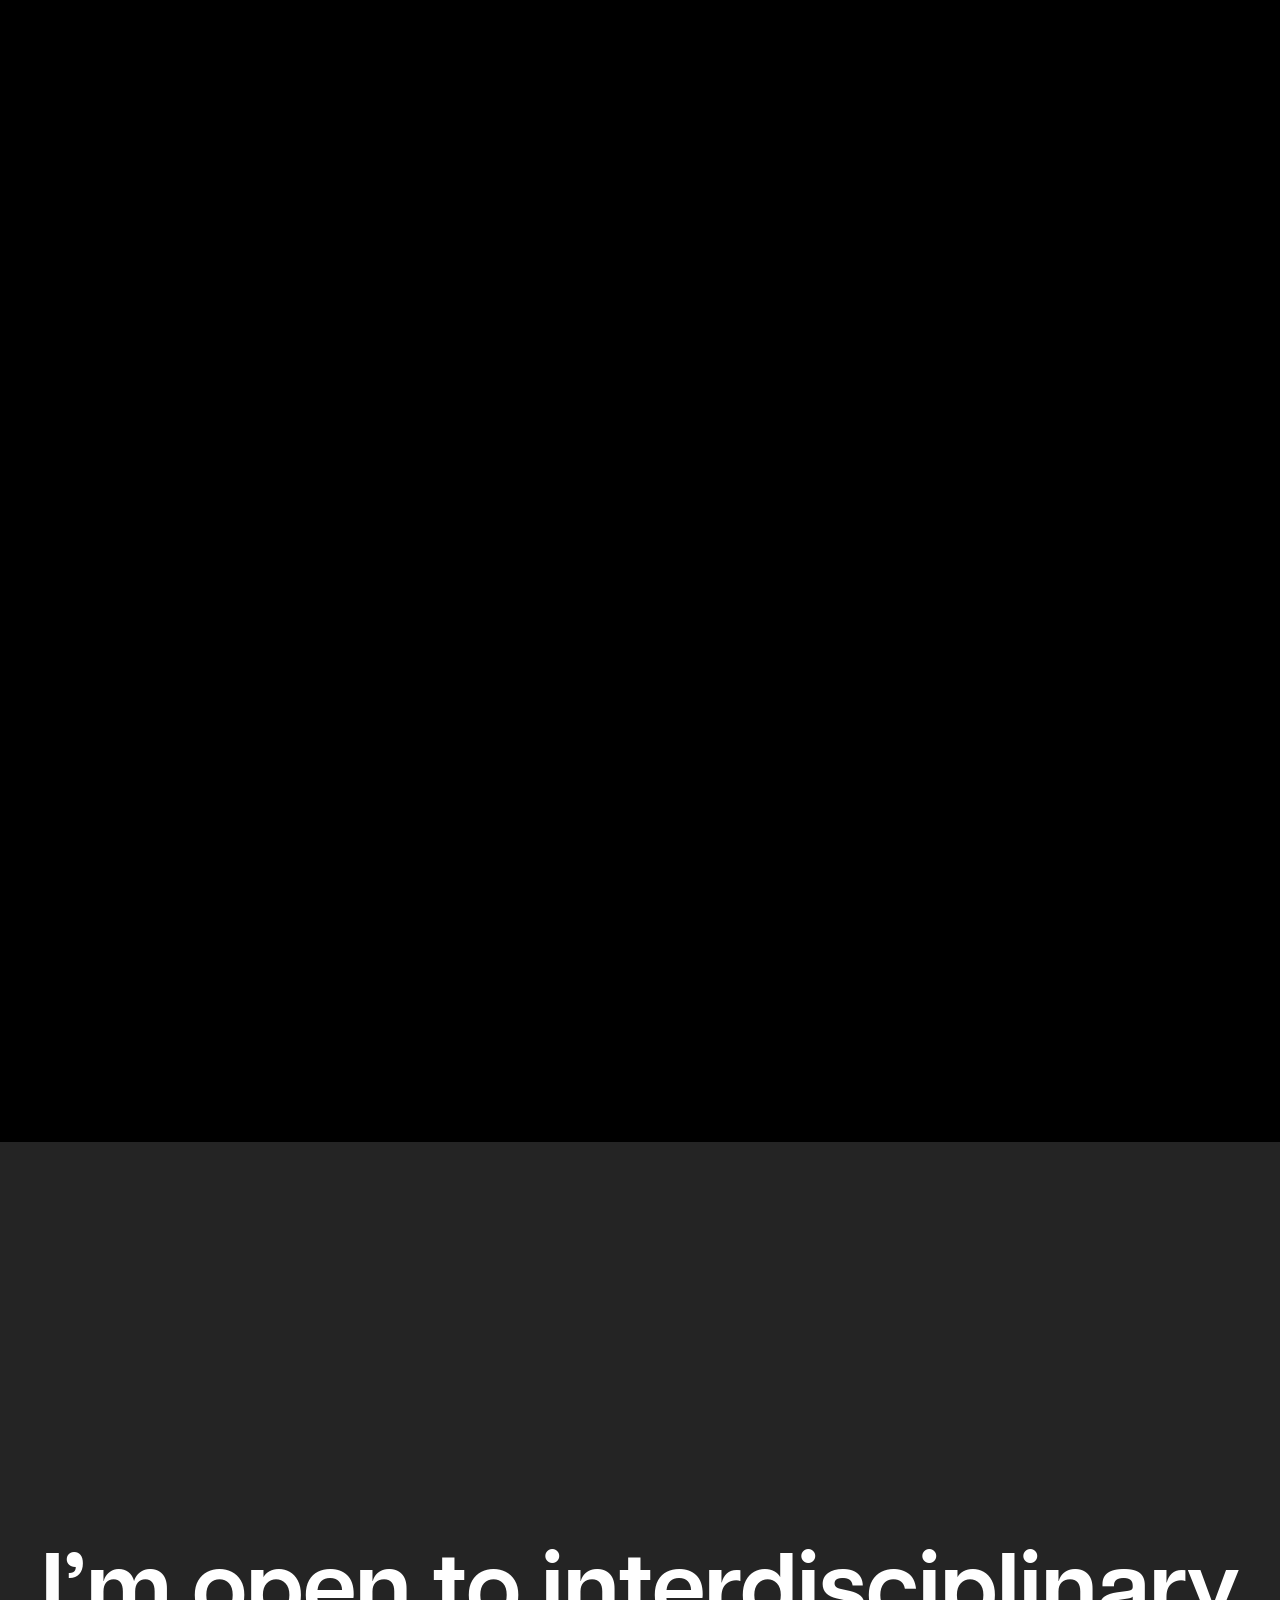
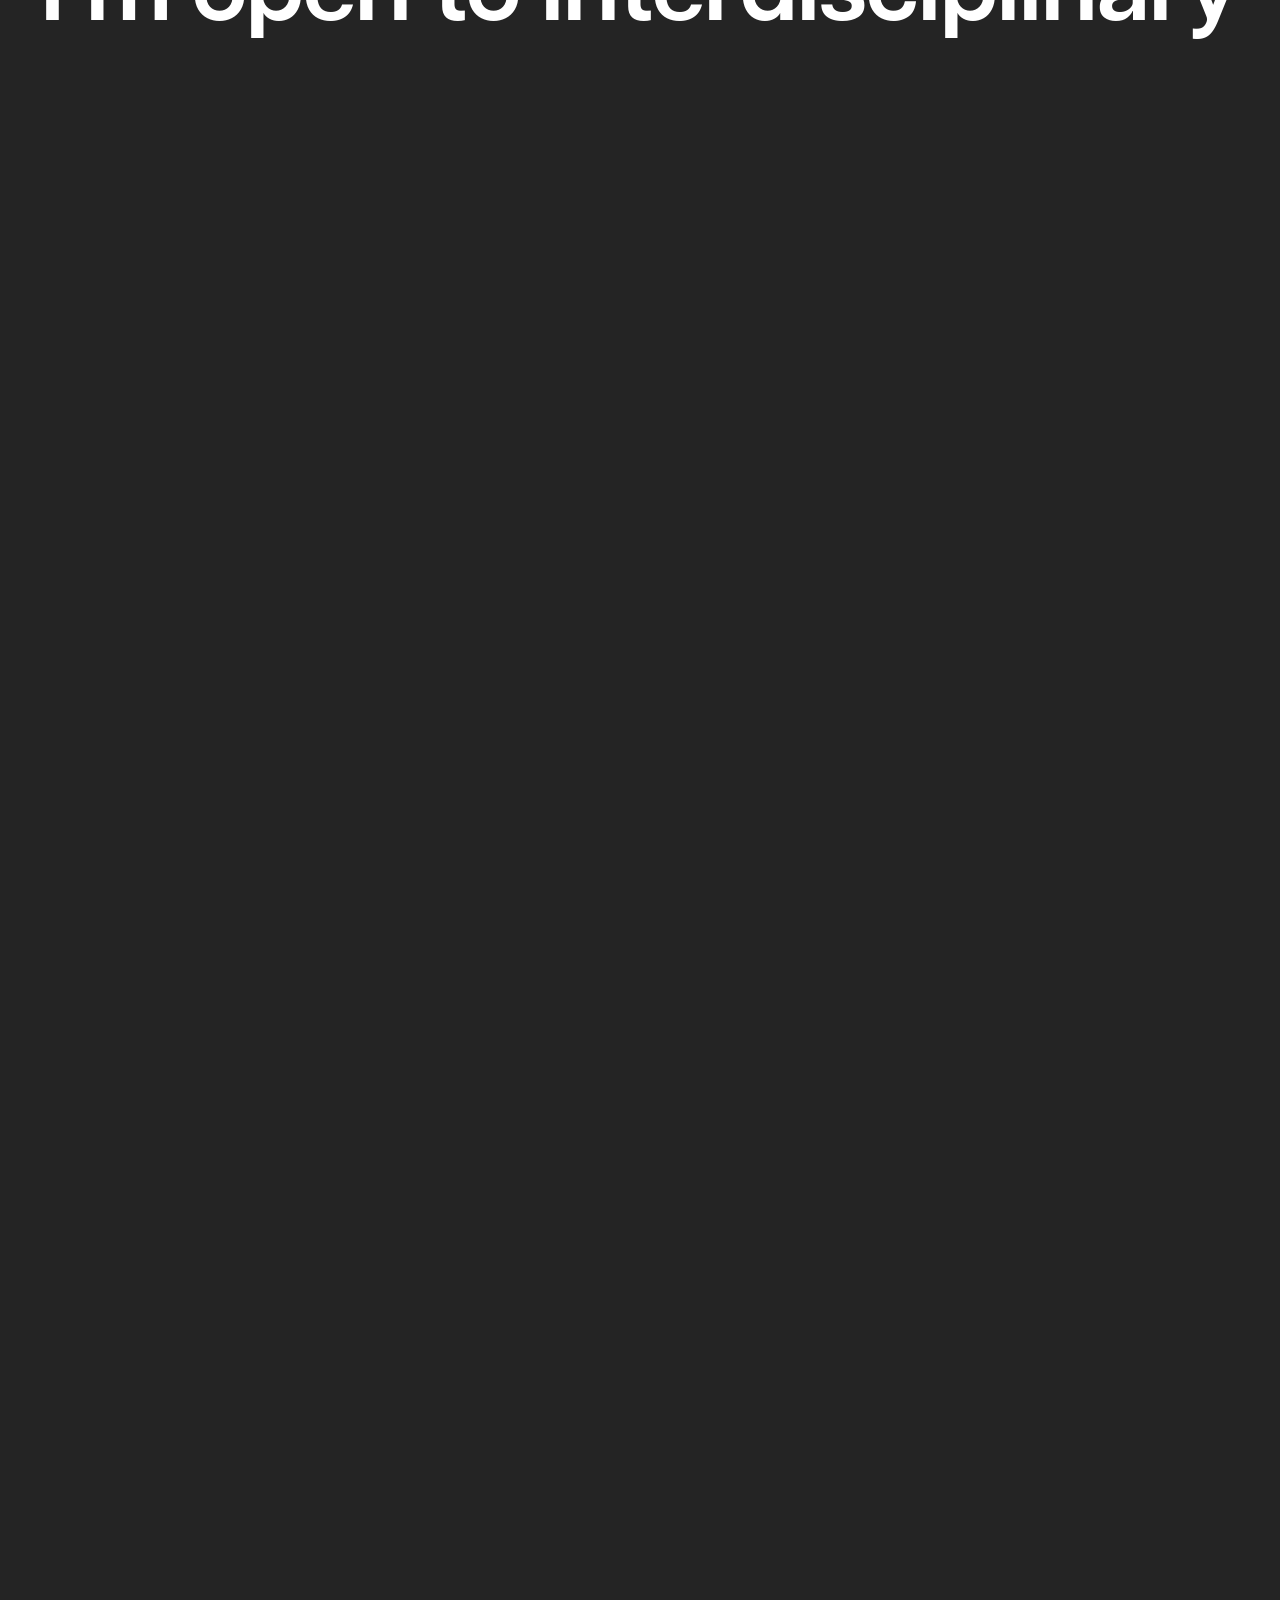
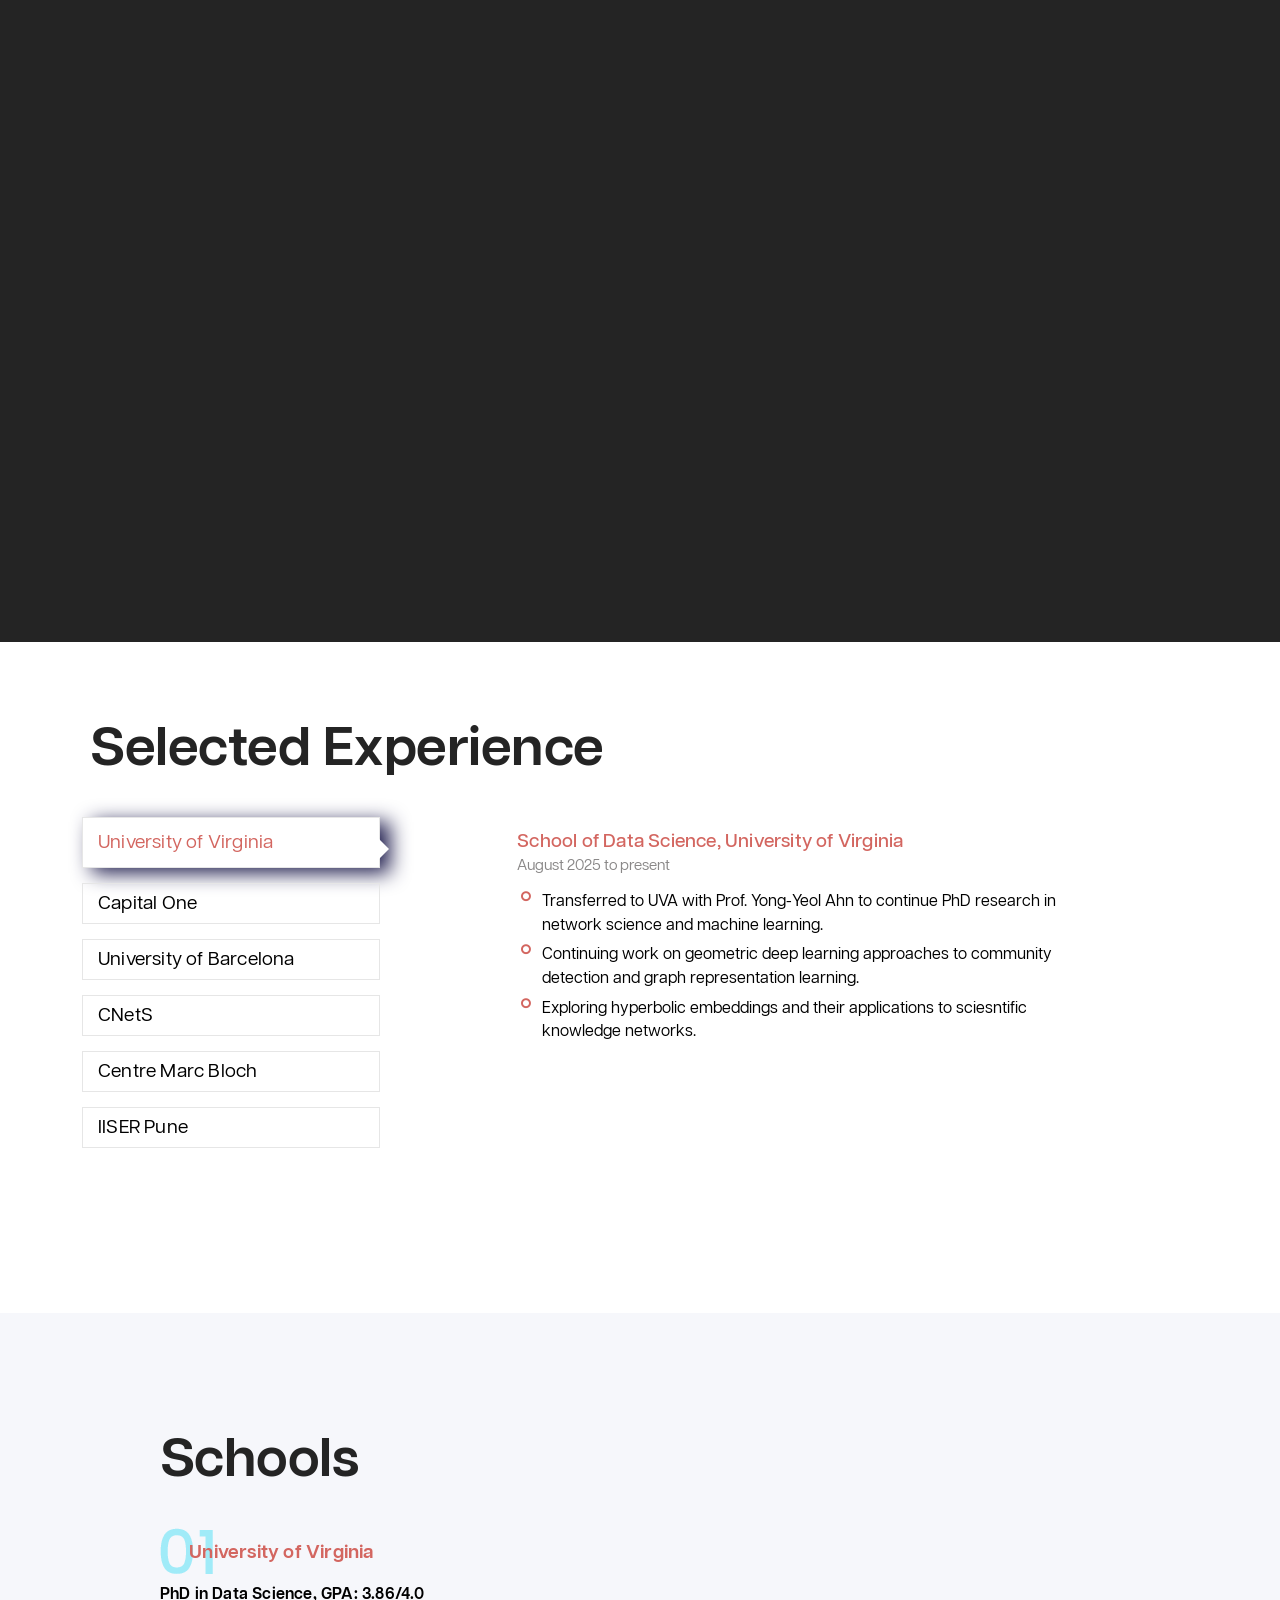
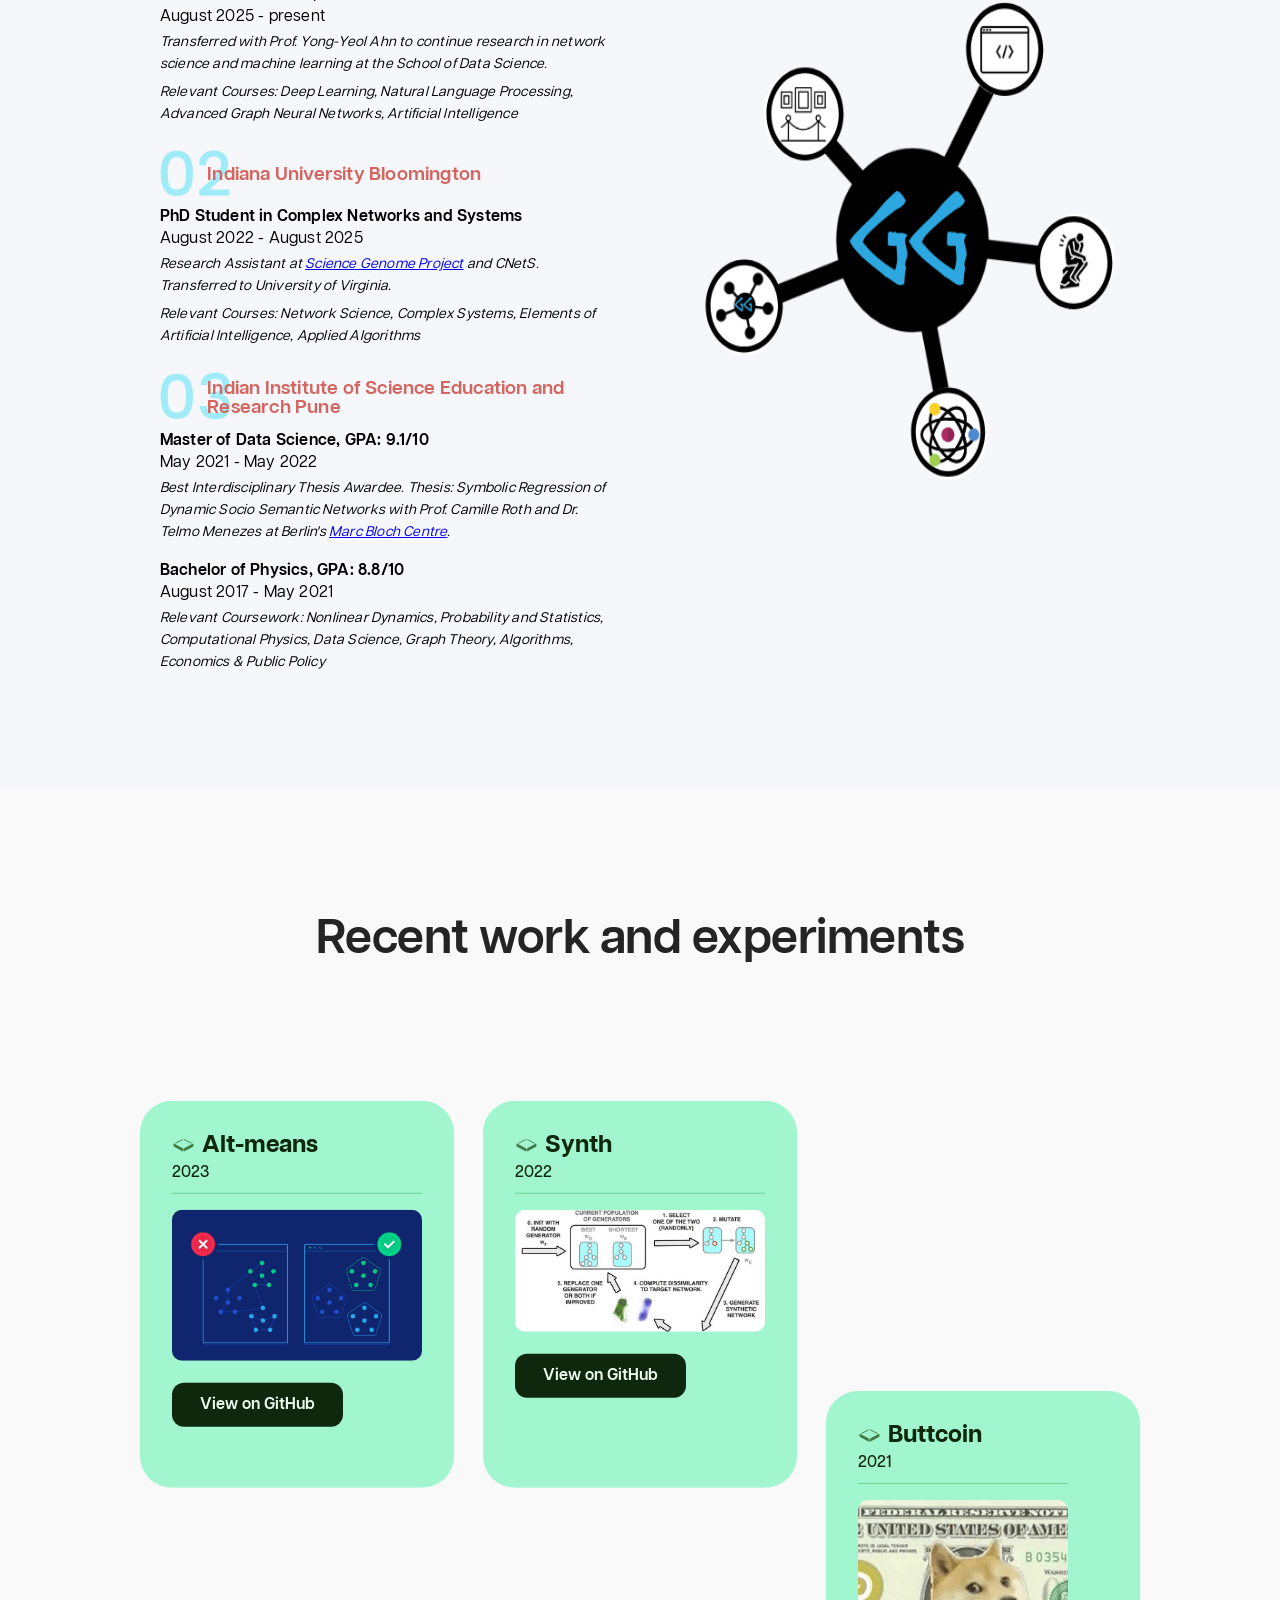
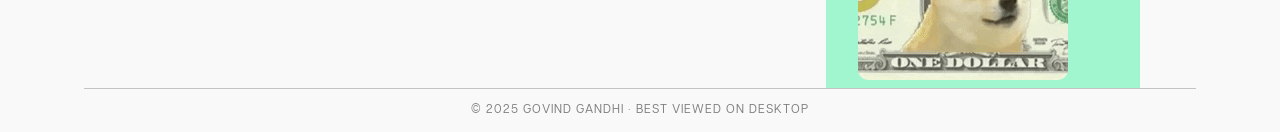
==== commit d52b788f: "Rename blog to writing to bypass CDN cache" ====
--- a/index.html
+++ b/index.html
@@ -24,7 +24,7 @@
     <ul class="navigation__list" id="navigation__list">
       <li class="navigation__list__item"><a class="navigation__list__link" href="index.html#work">Work</a></li>
       <li class="navigation__list__item"><a class="navigation__list__link" href="resume.pdf" target="_blank">Resume</a></li>
-      <li class="navigation__list__item"><a class="navigation__list__link" href="blog/index.html">Blog</a></li>
+      <li class="navigation__list__item"><a class="navigation__list__link" href="writing/index.html">Blog</a></li>
     </ul>
   </nav>
   <main class="content" id="content" data-template="home">
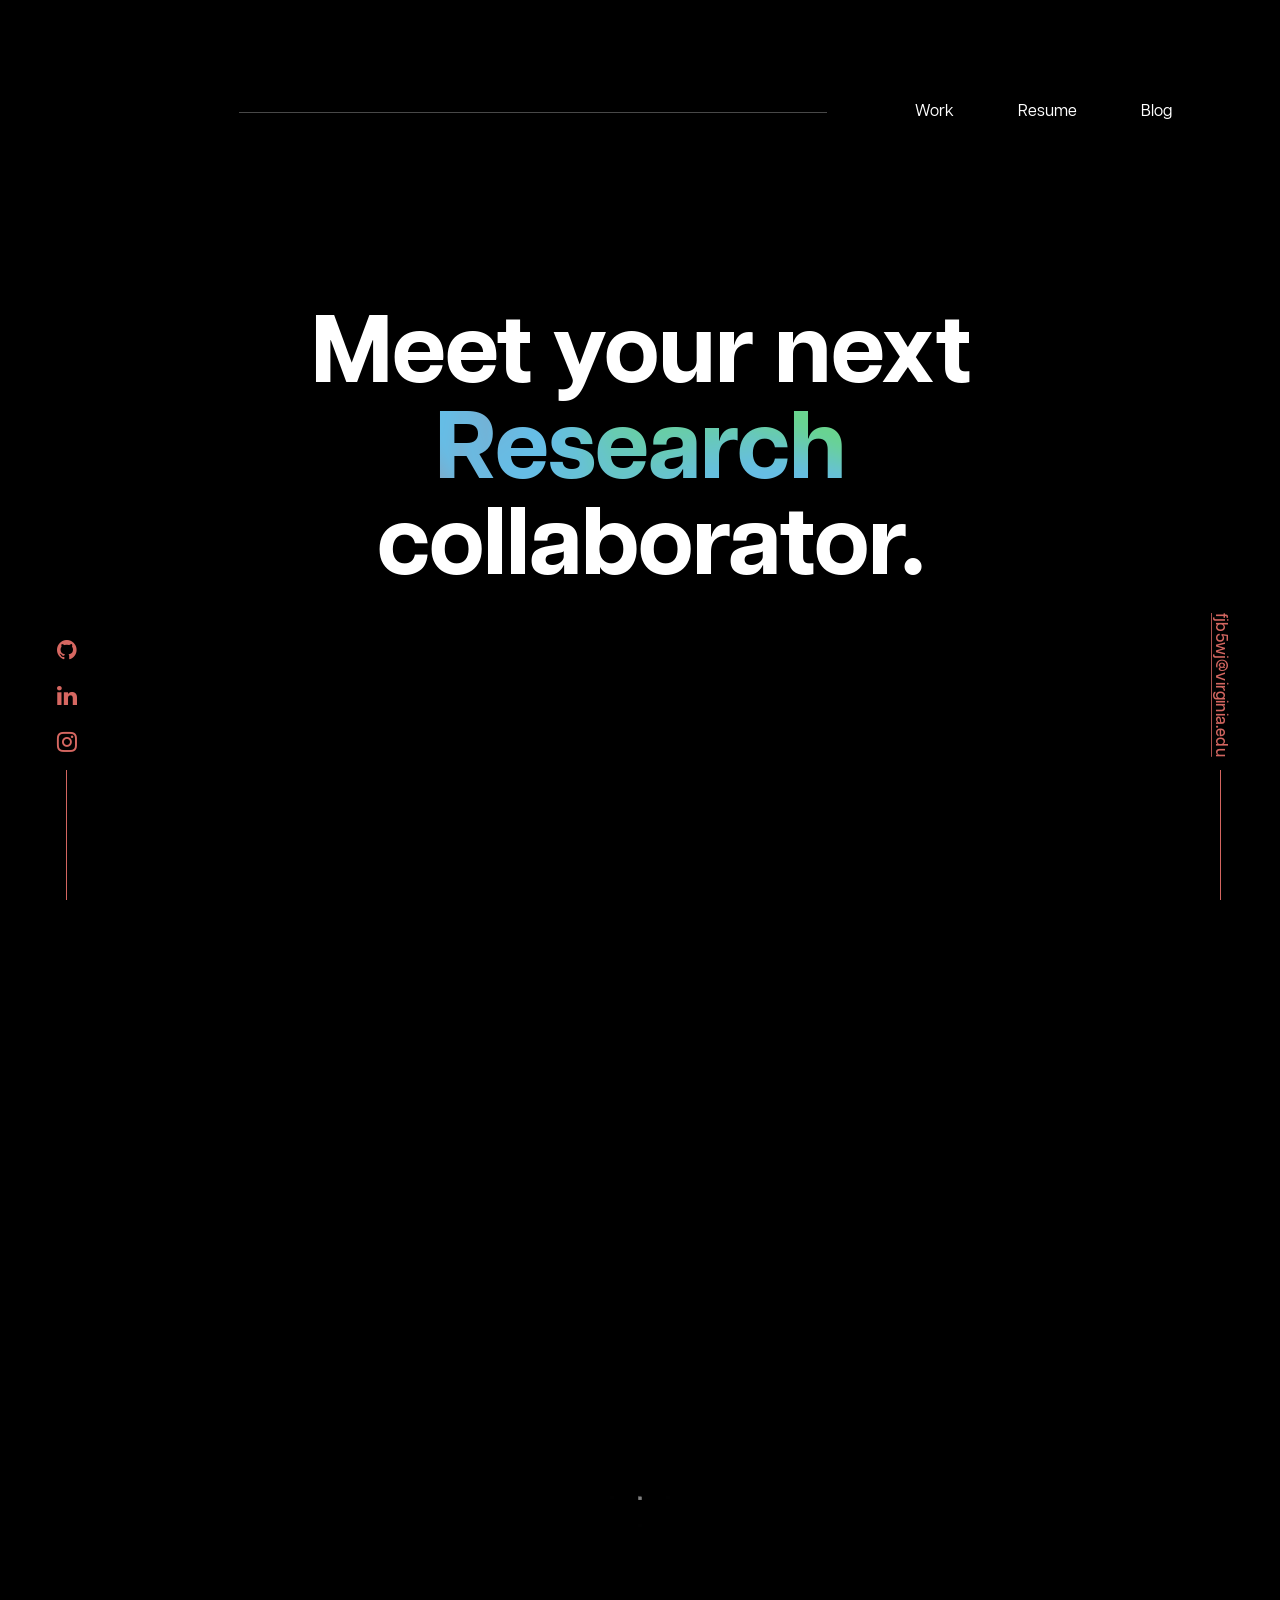
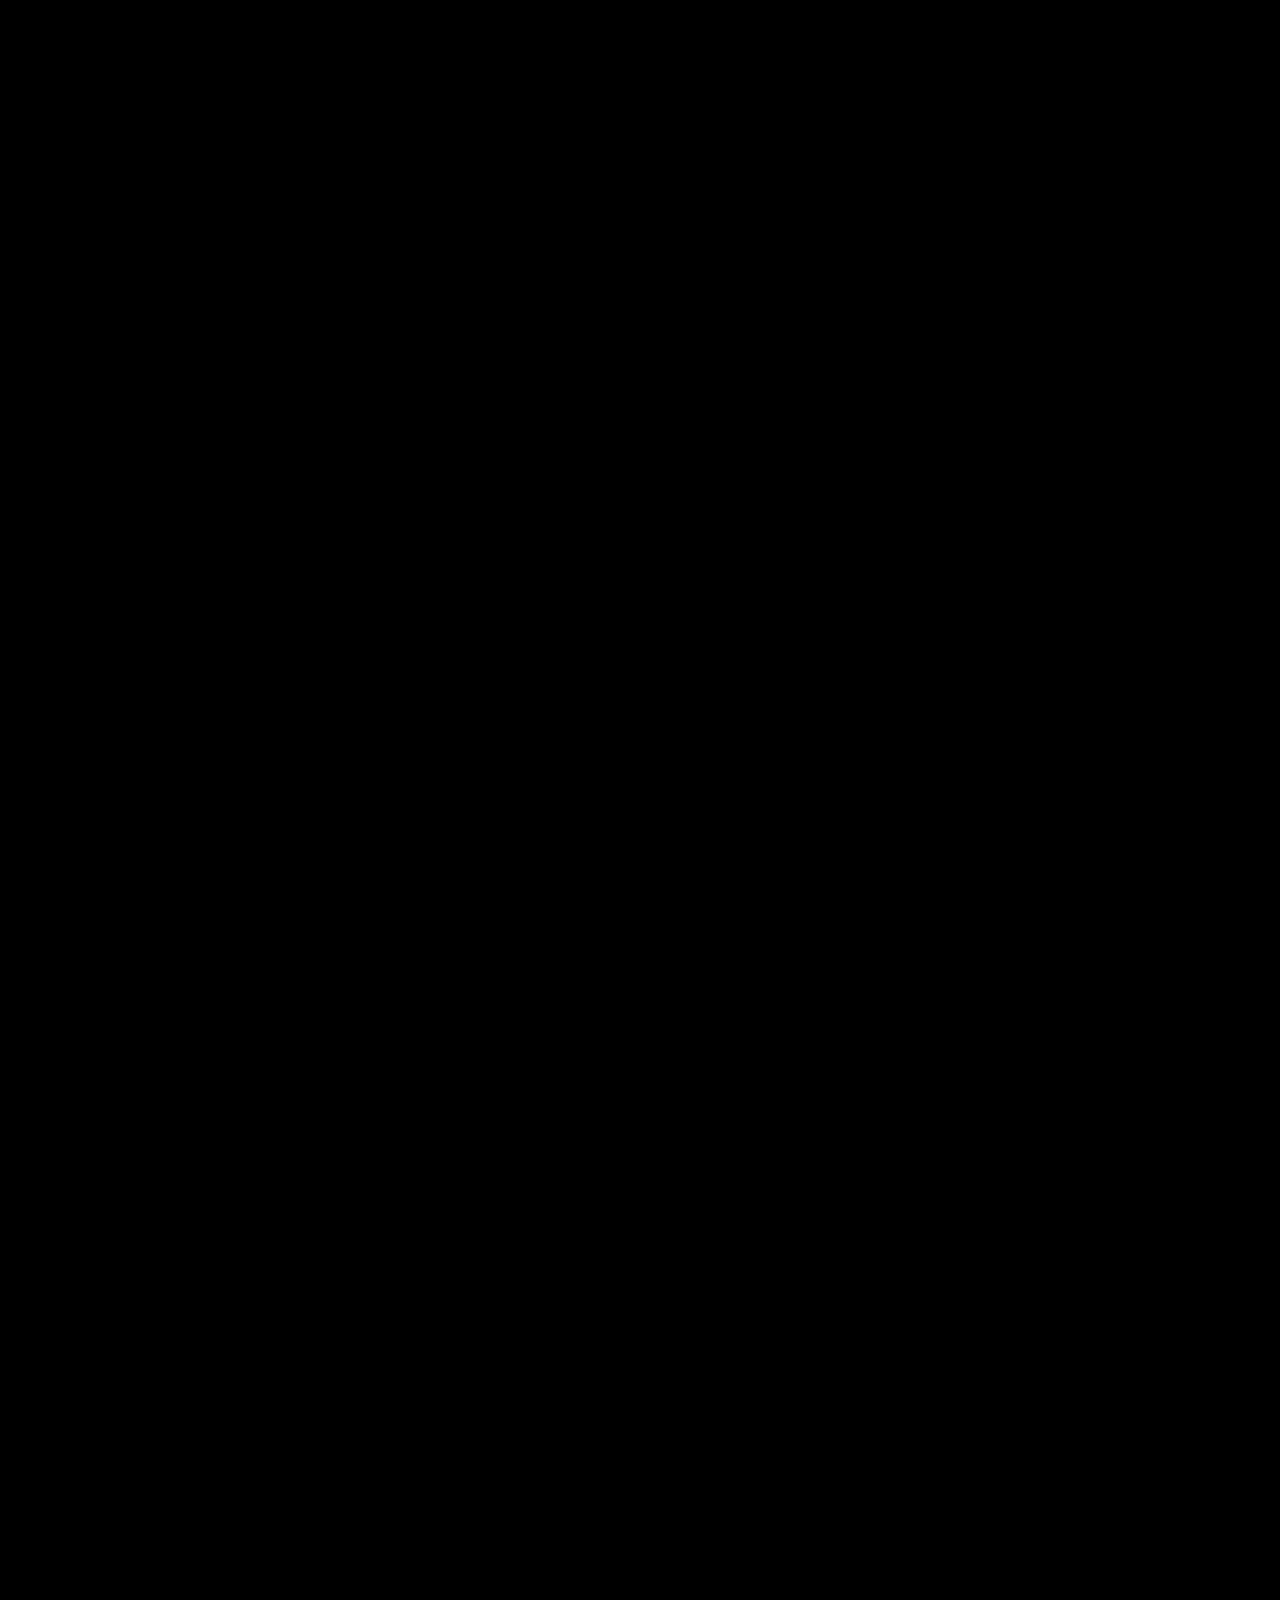
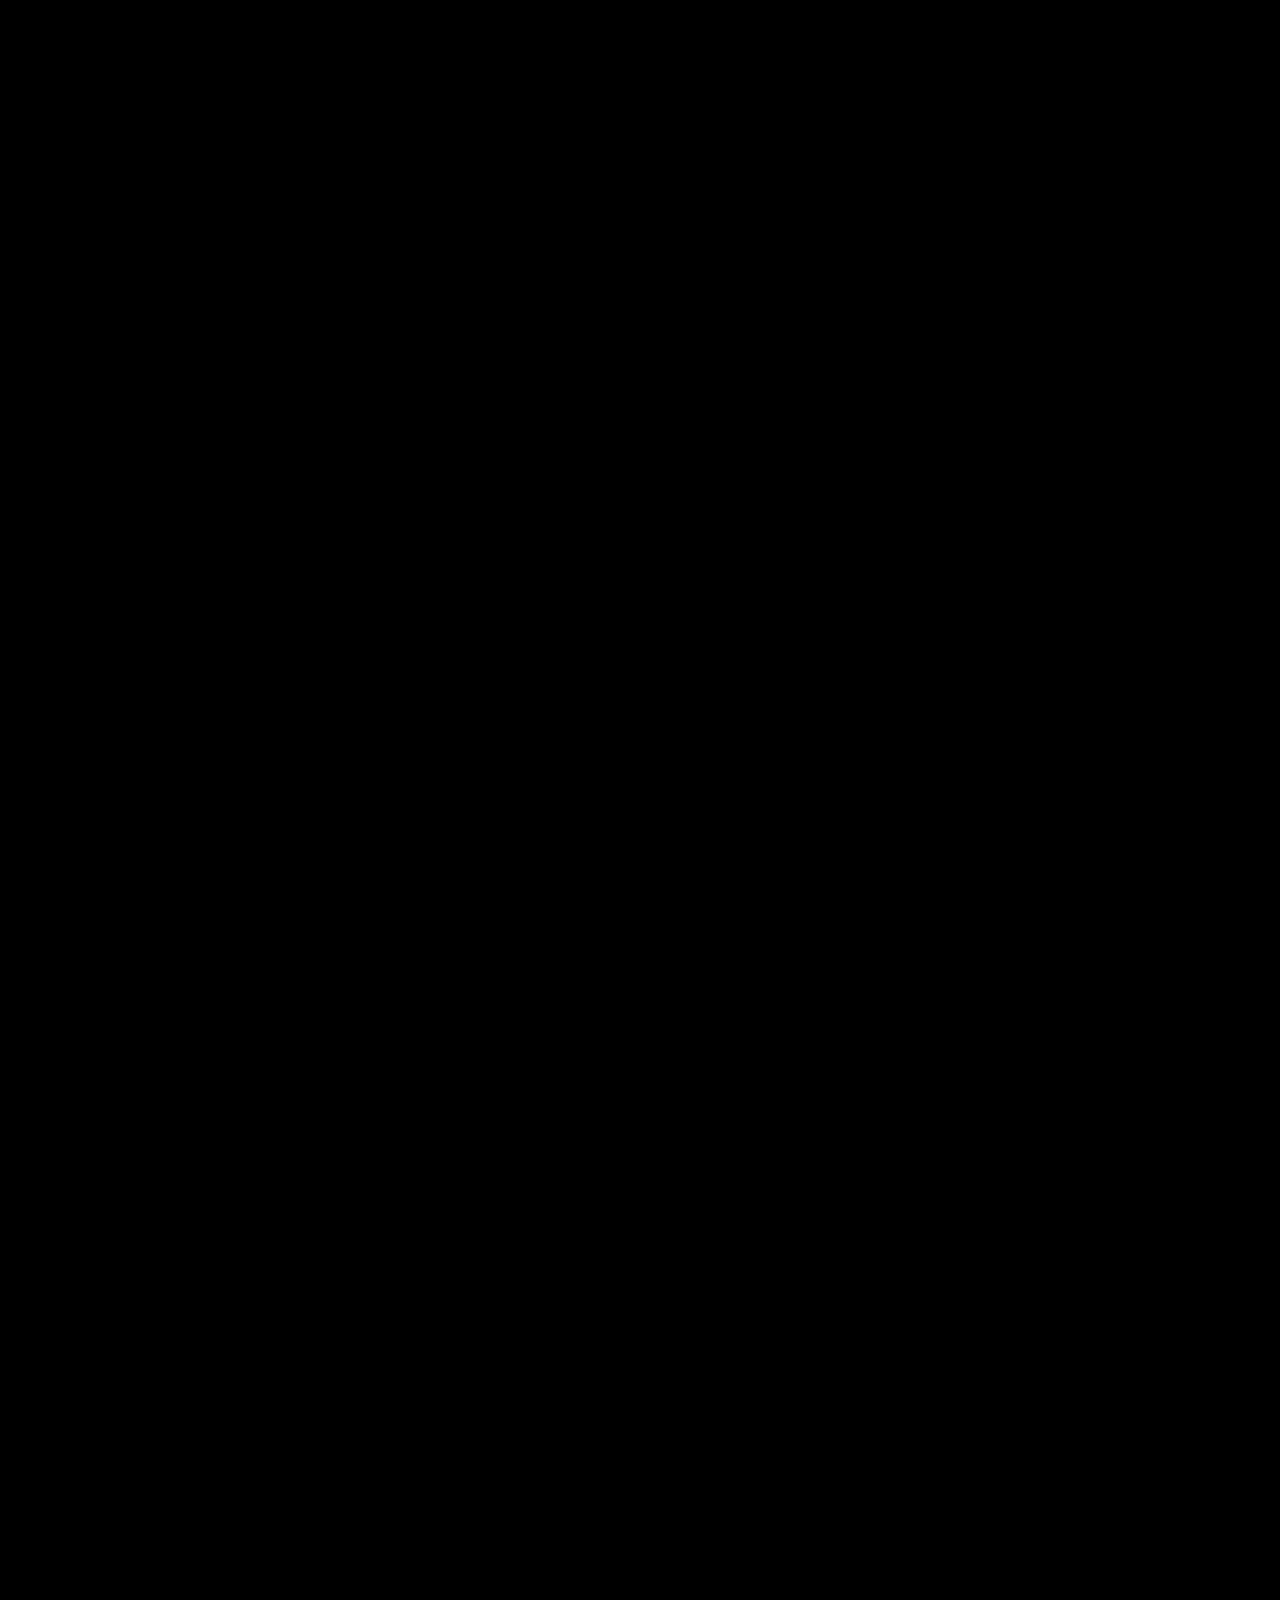
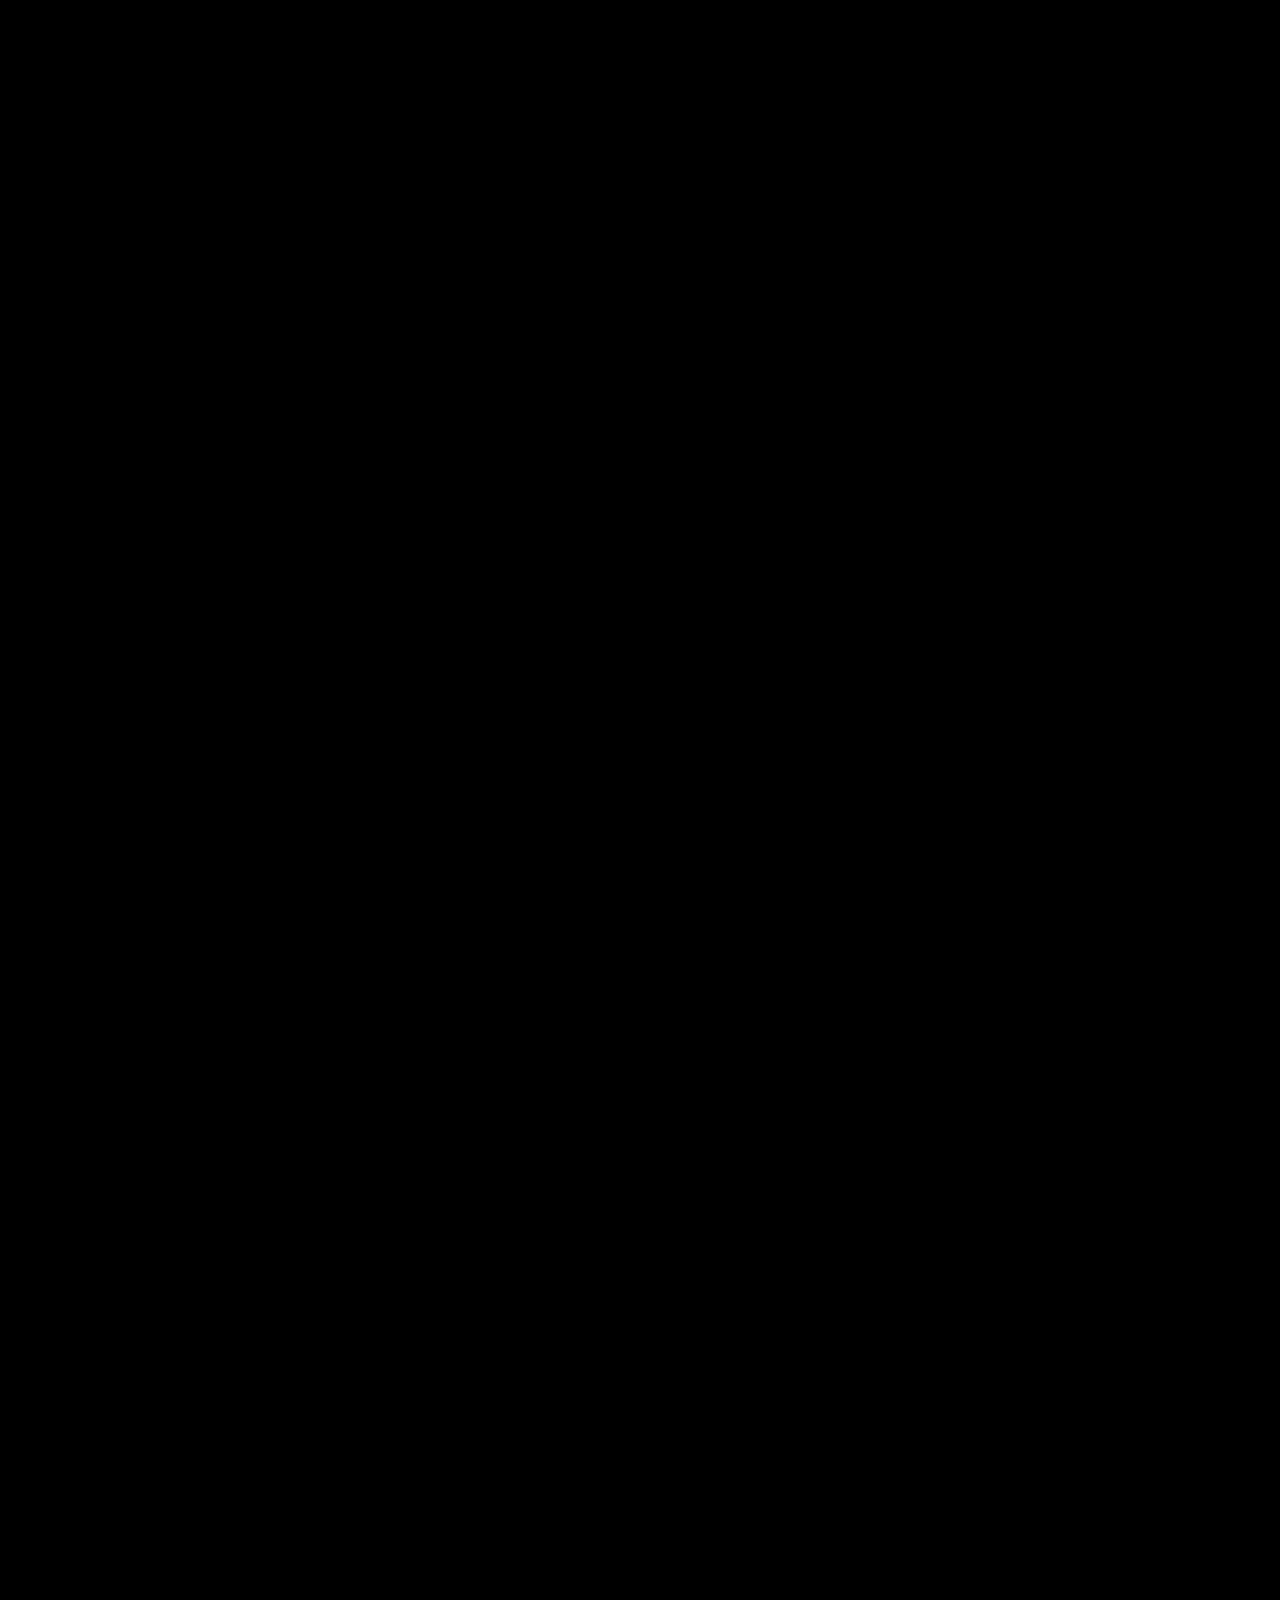
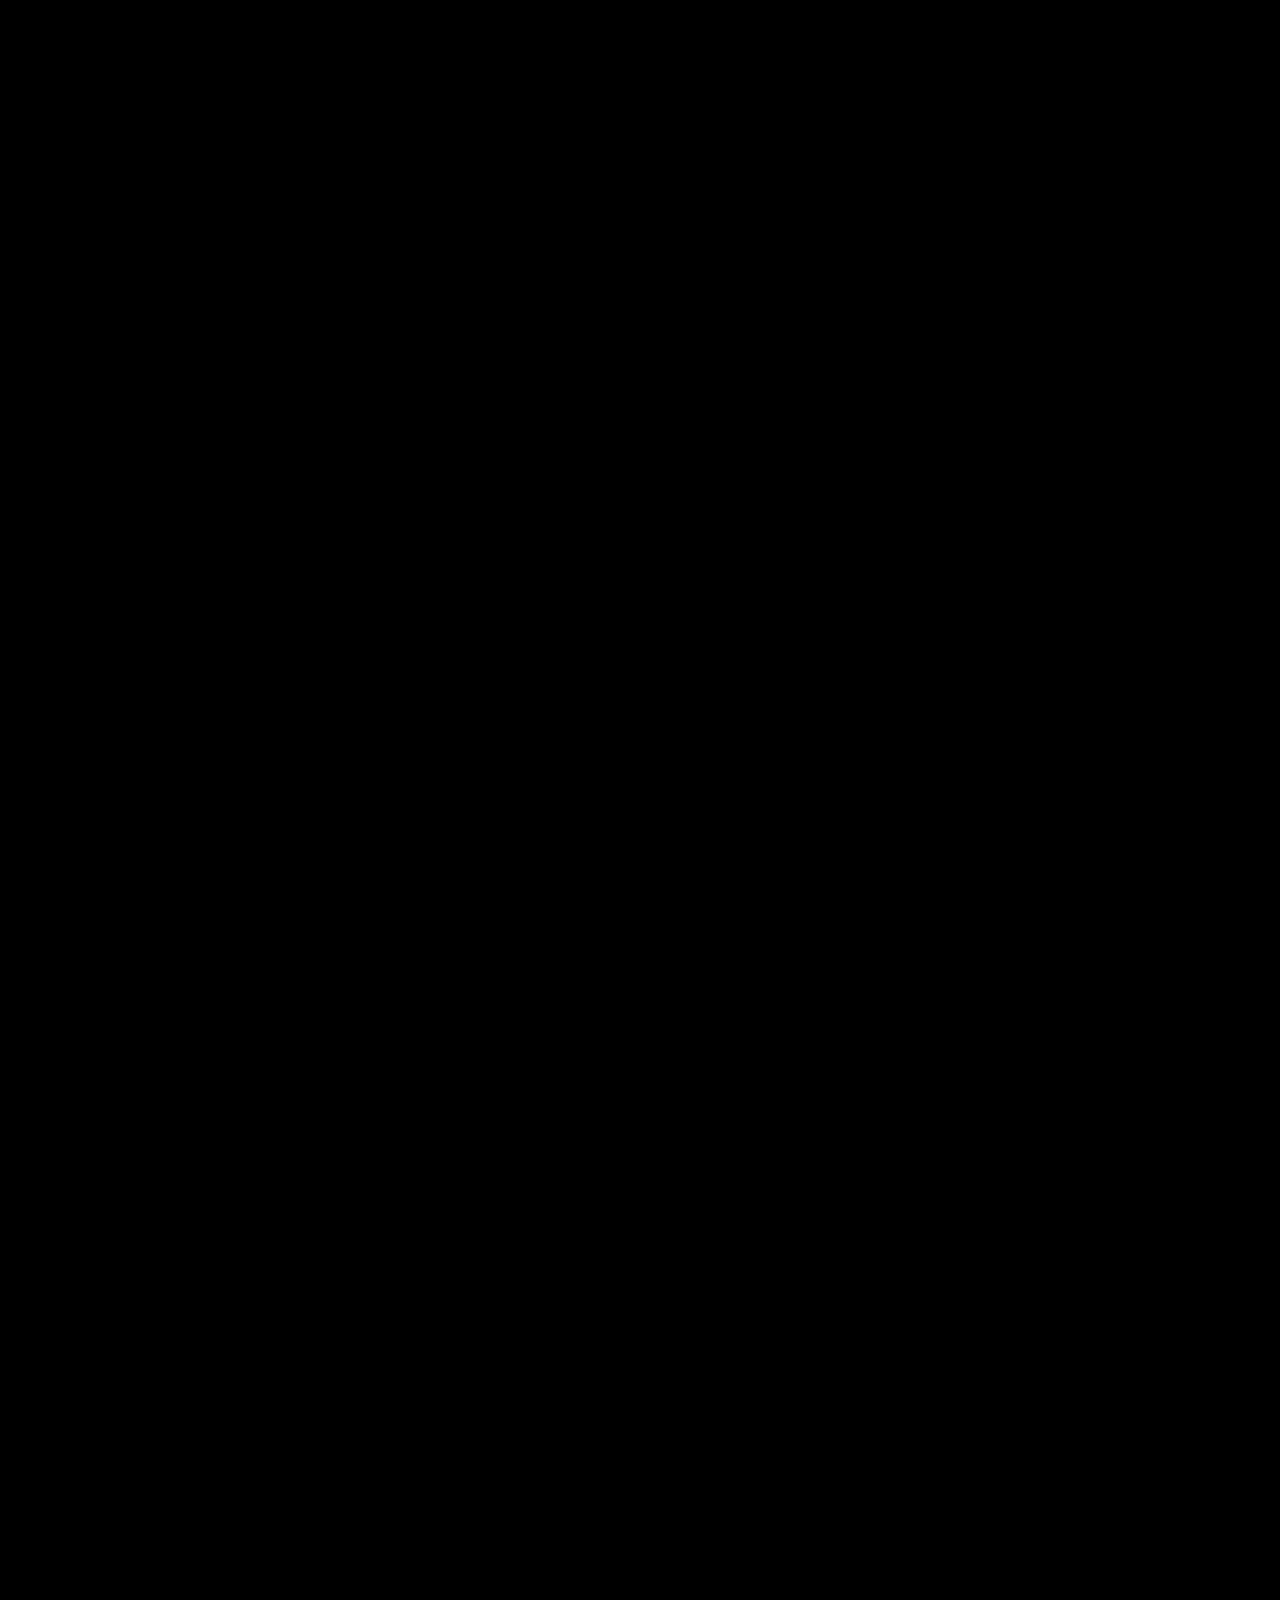
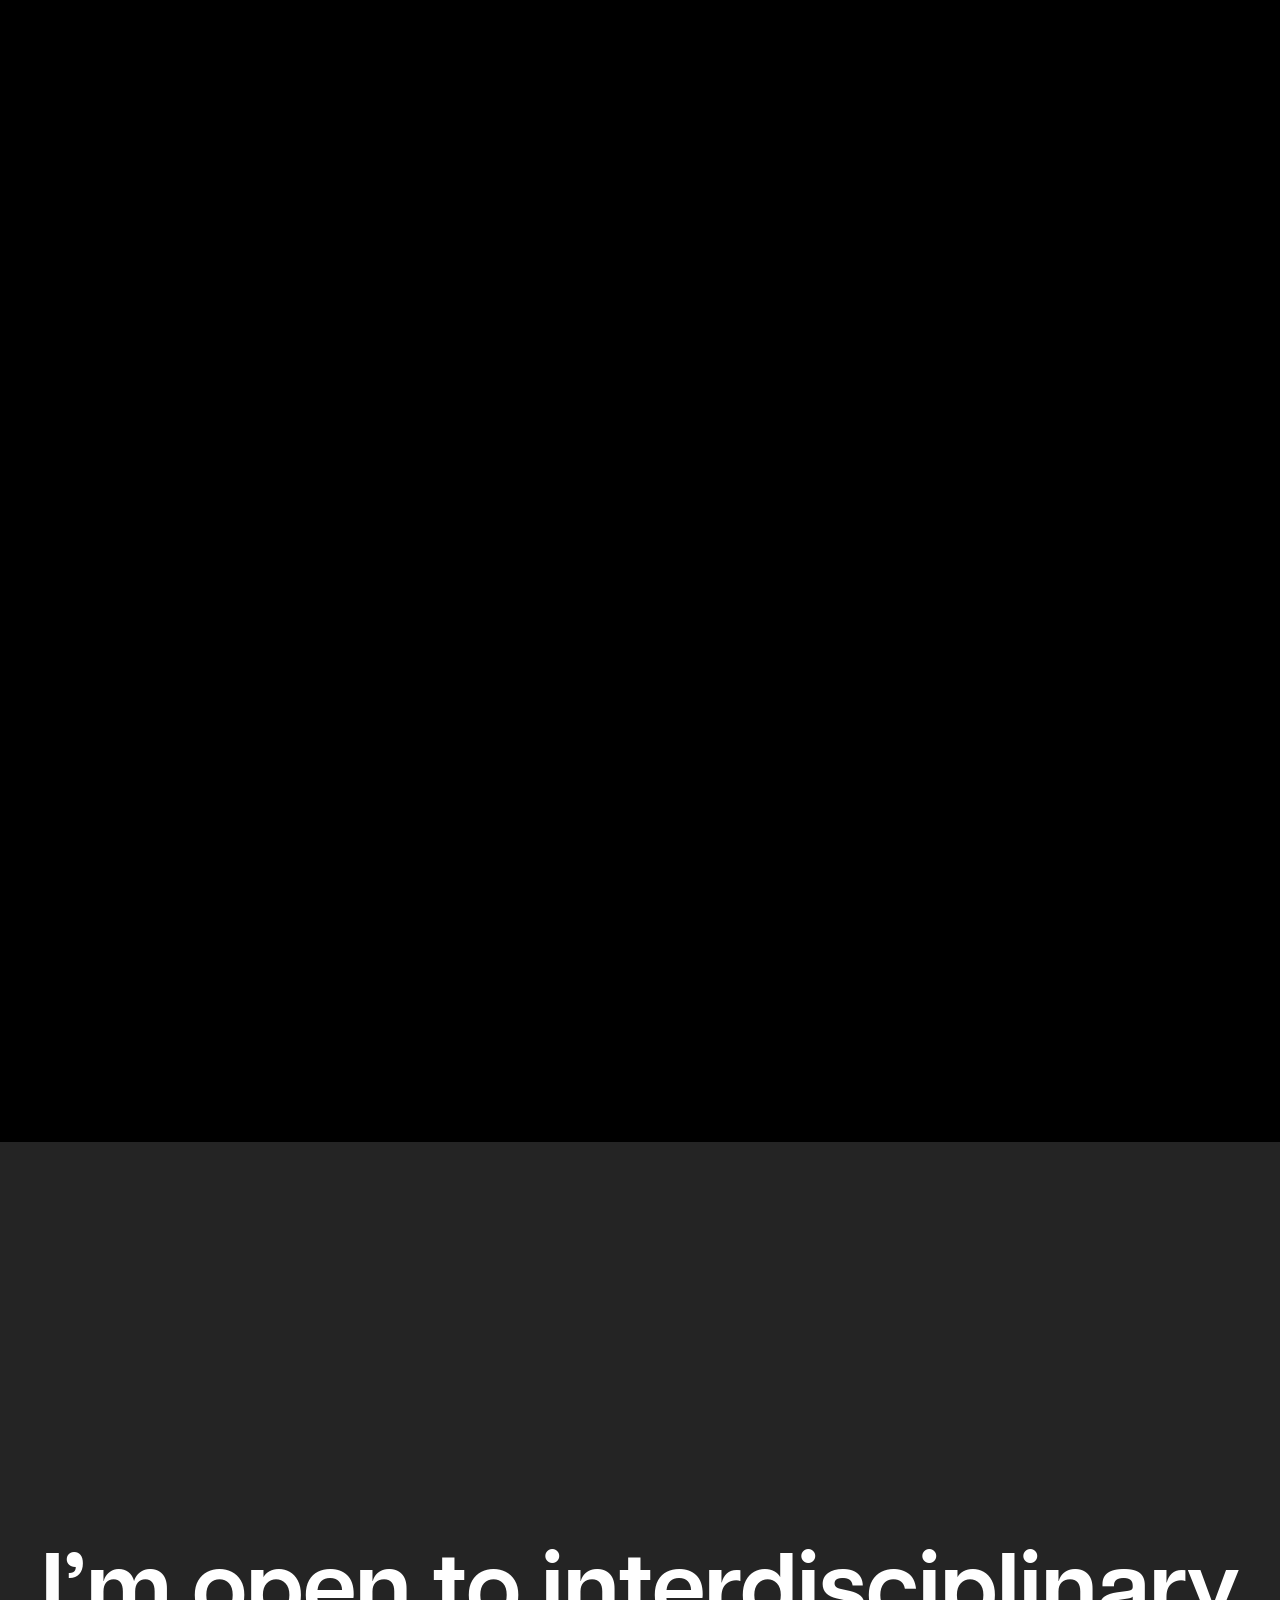
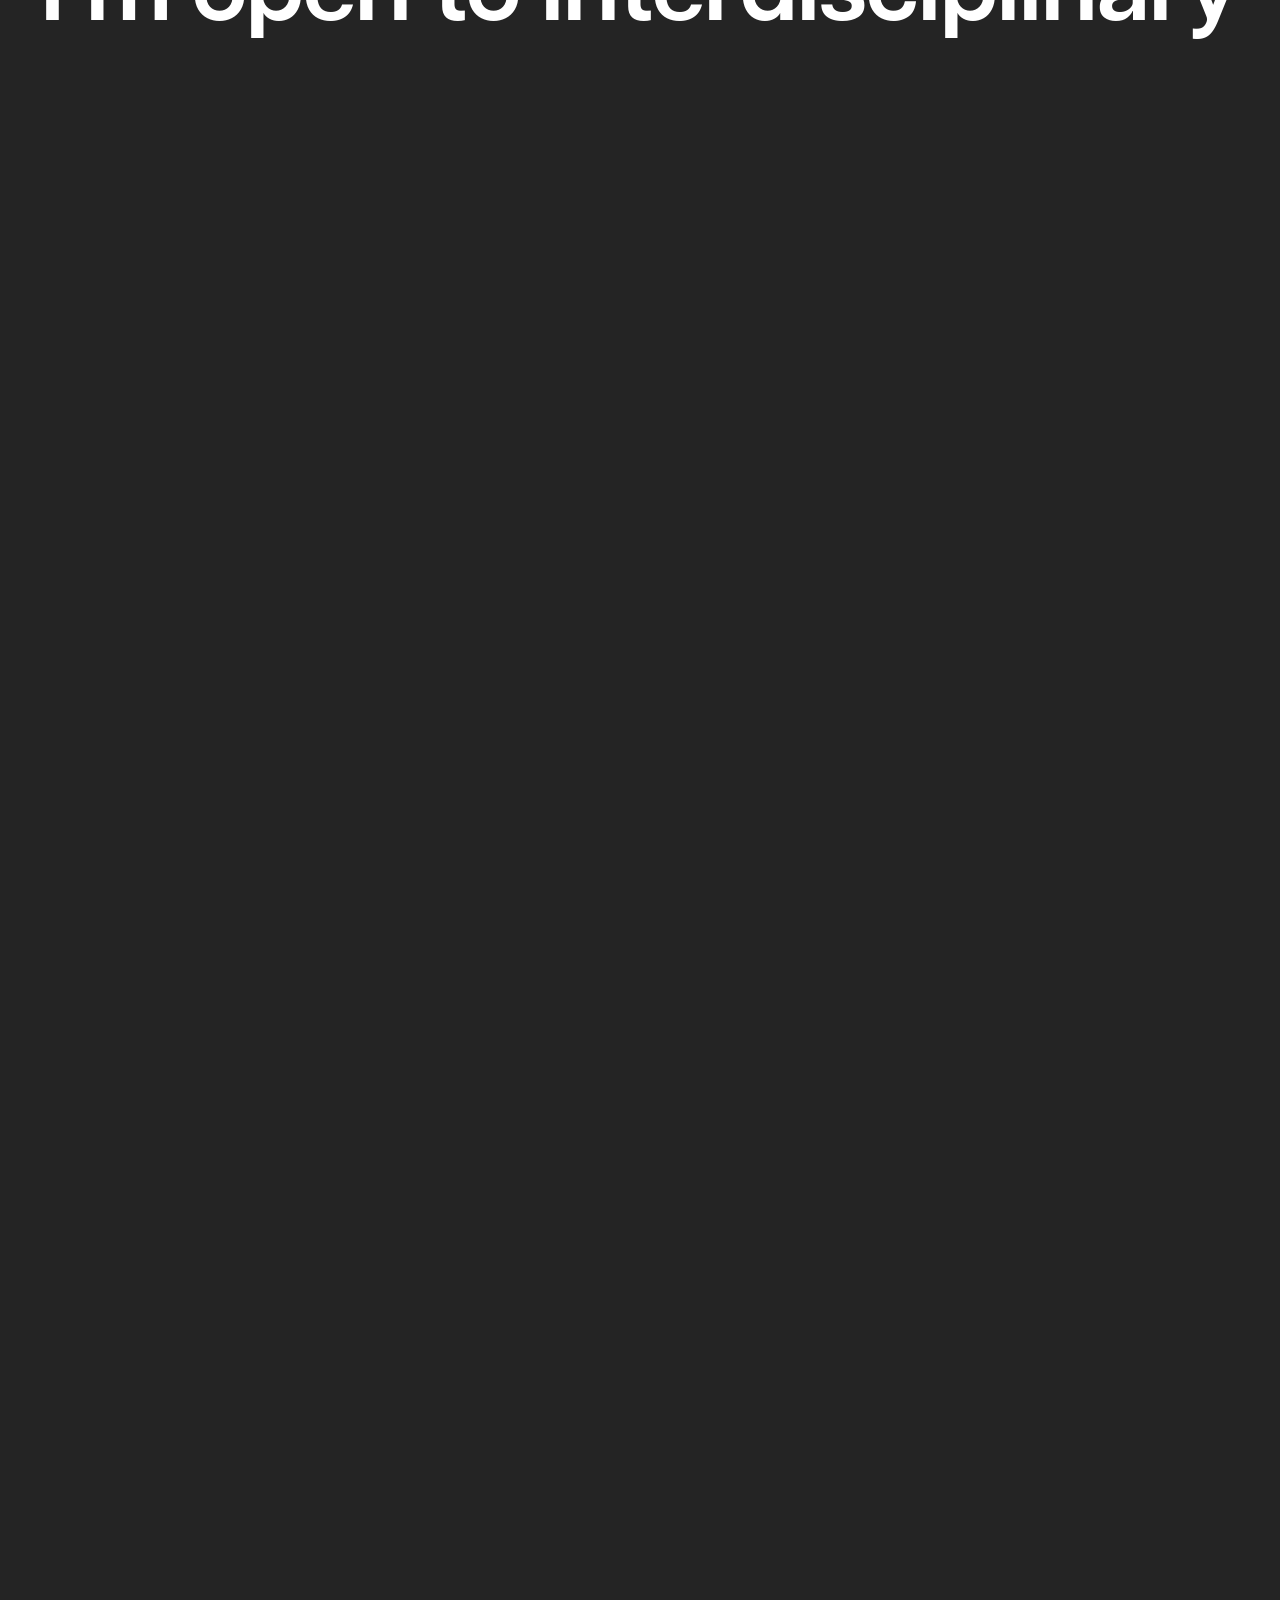
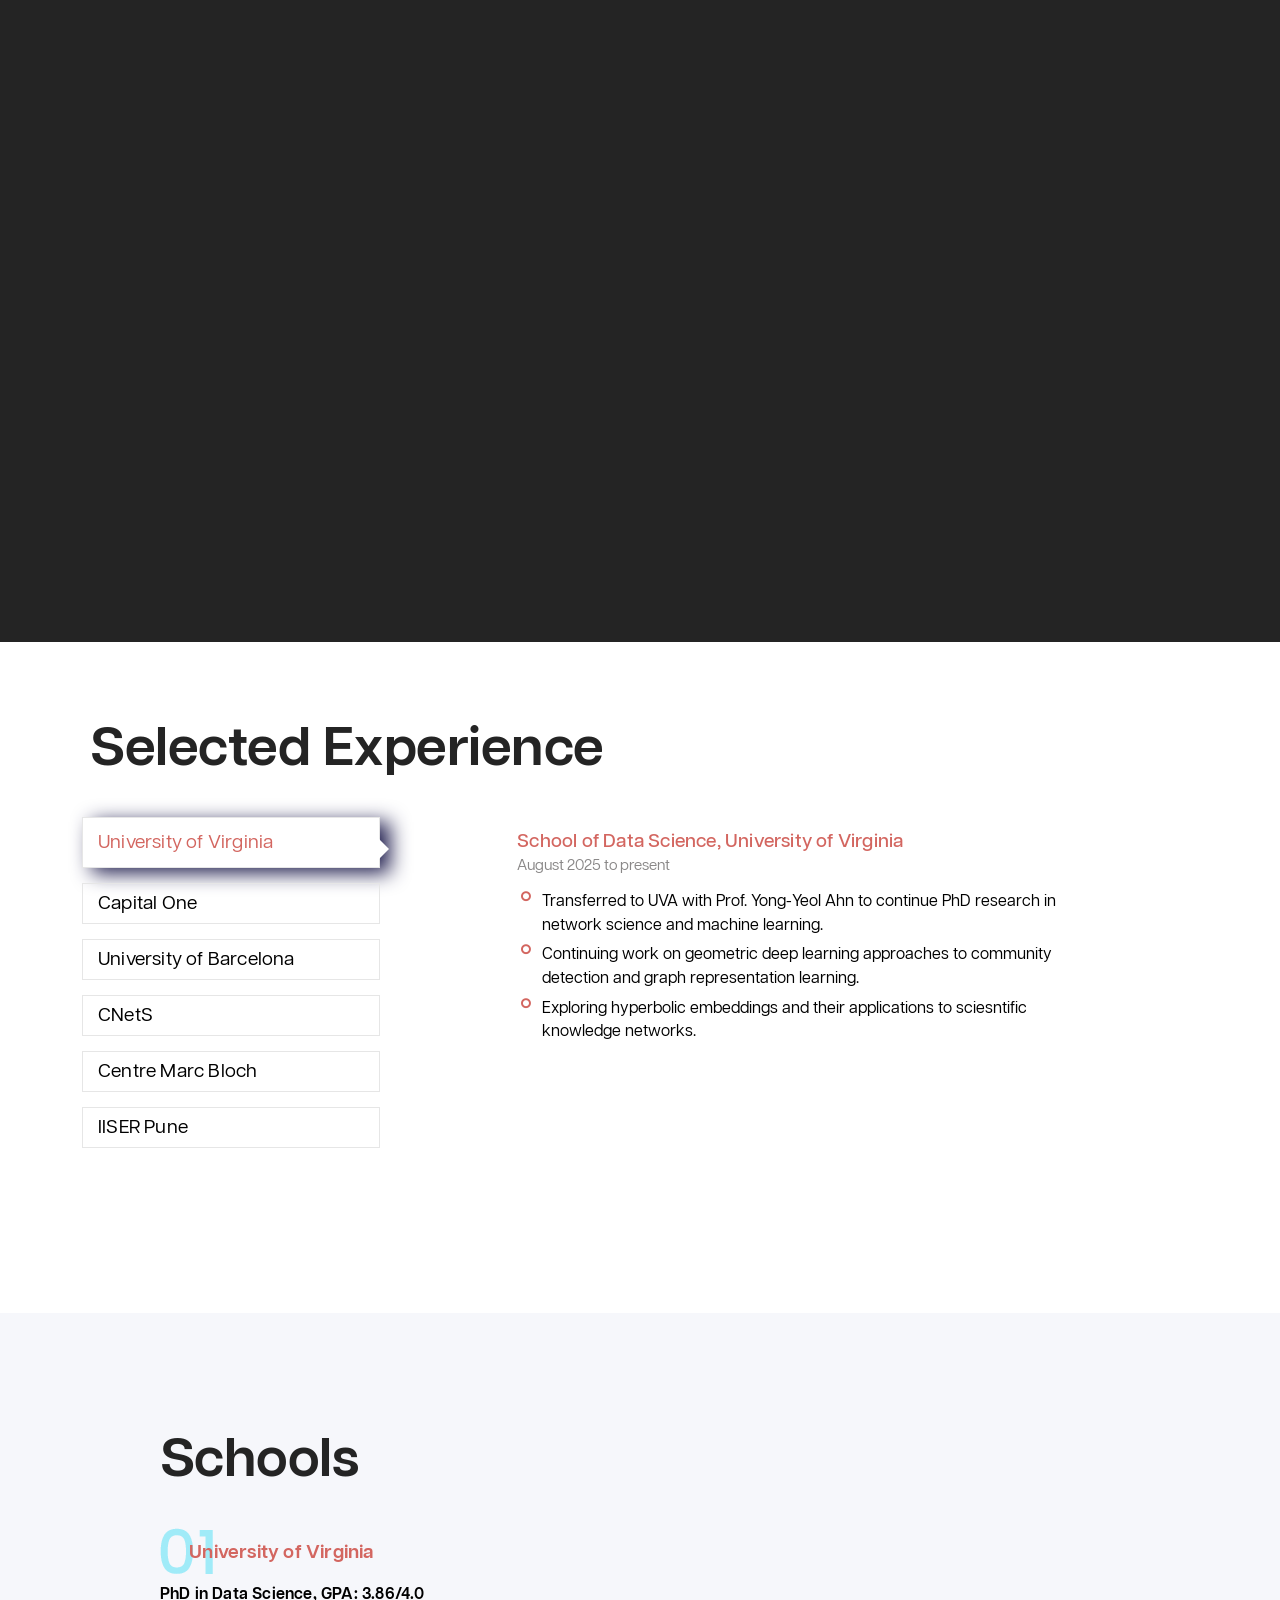
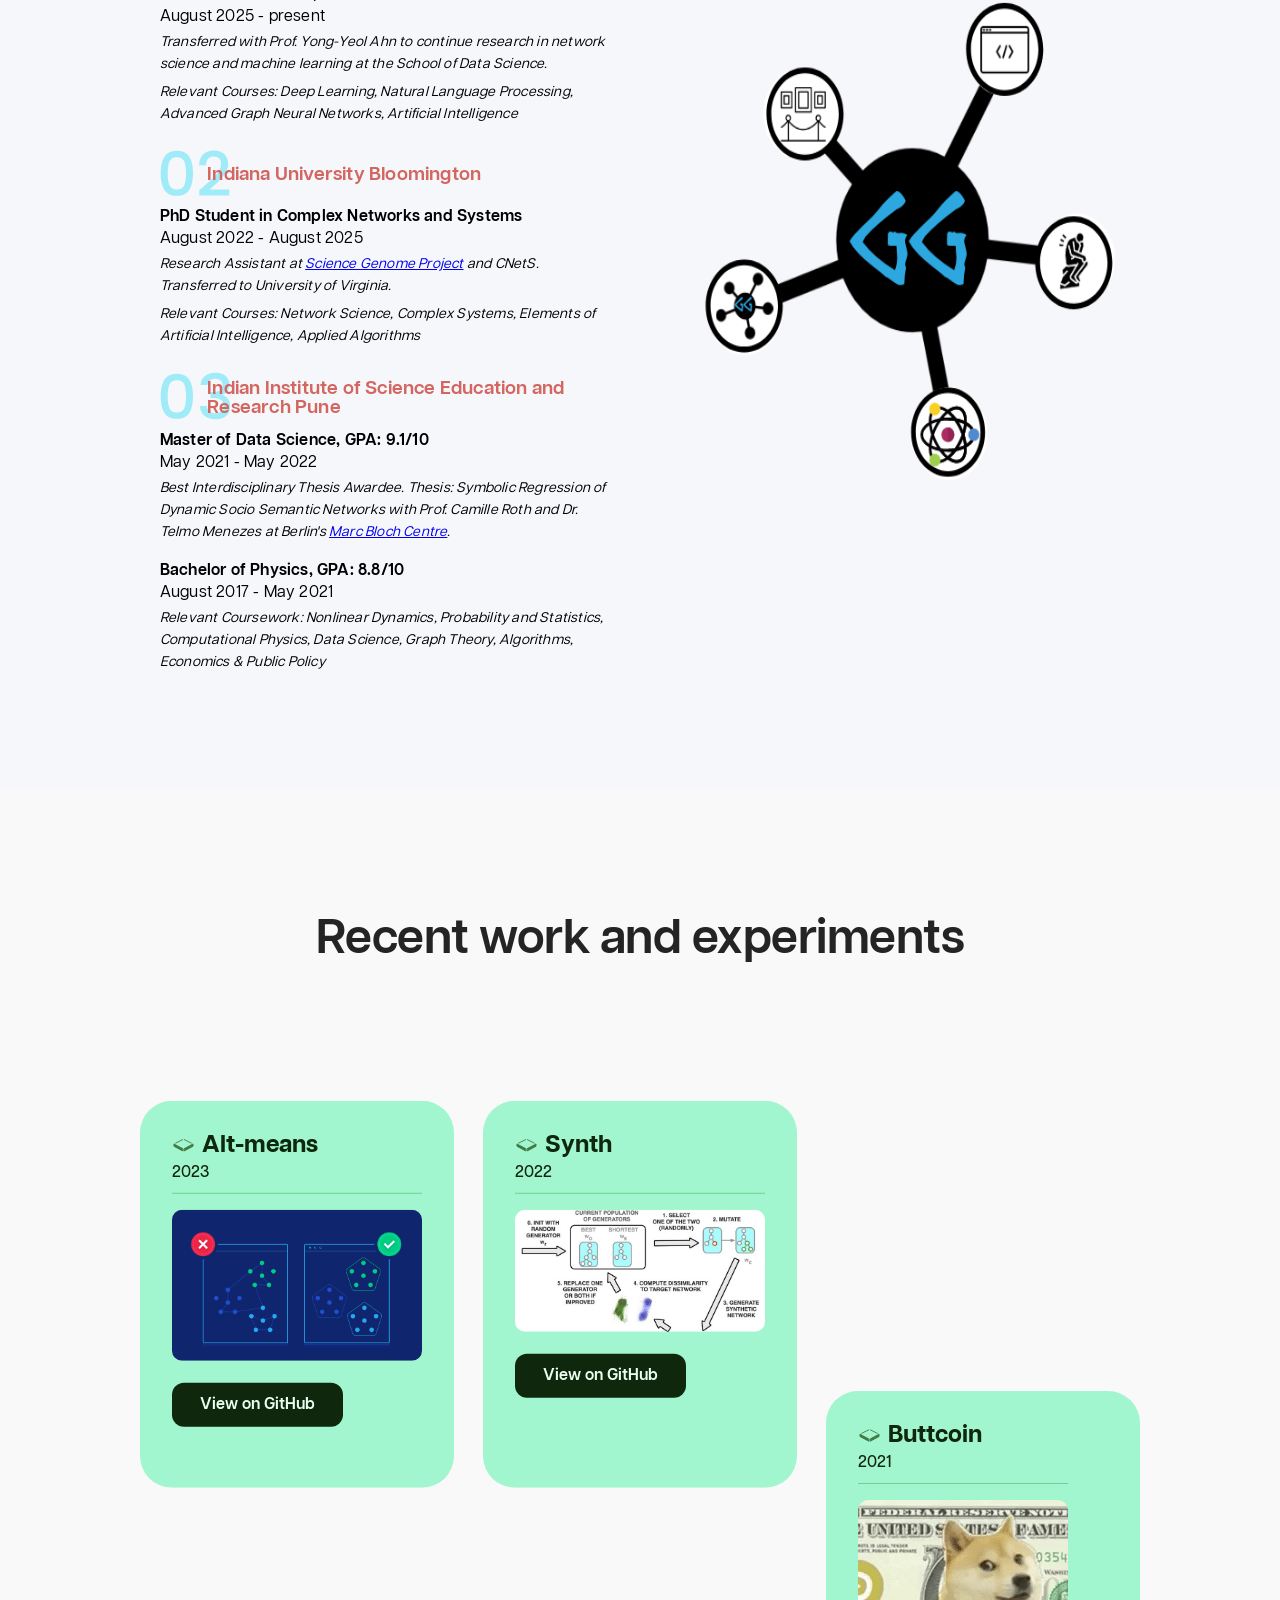
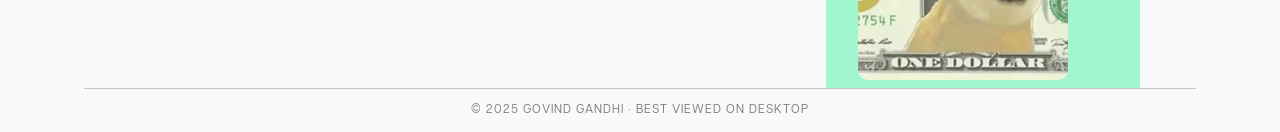
==== commit da64430e: "Add SEO meta tags, sitemap, and Google Search Console verification - Add meta description, keywords," ====
--- a/index.html
+++ b/index.html
@@ -6,6 +6,25 @@
   <base />
   <title>Govind Gandhi | Network Scientist</title>
   <meta name="viewport" content="width=device-width, initial-scale=1.0" />
+
+  <!-- SEO Meta Tags -->
+  <meta name="description" content="Govind Gandhi is a network scientist specializing in complex systems research. Currently at UVA, previously at Capital One, University of Barcelona, and Indiana University." />
+  <meta name="keywords" content="Govind Gandhi, network scientist, complex systems, UVA, research, data science" />
+  <meta name="author" content="Govind Gandhi" />
+  <link rel="canonical" href="https://govgandhi.github.io/" />
+
+  <!-- Open Graph / Social Media -->
+  <meta property="og:title" content="Govind Gandhi | Network Scientist" />
+  <meta property="og:description" content="Network scientist specializing in complex systems research." />
+  <meta property="og:url" content="https://govgandhi.github.io/" />
+  <meta property="og:type" content="website" />
+  <meta property="og:image" content="https://govgandhi.github.io/images/logo.png" />
+
+  <!-- Twitter Card -->
+  <meta name="twitter:card" content="summary" />
+  <meta name="twitter:title" content="Govind Gandhi | Network Scientist" />
+  <meta name="twitter:description" content="Network scientist specializing in complex systems research." />
+
   <link rel="icon" type="image/png" href="images/logo.png" sizes="16x16" />
   <link rel="icon" type="image/png" href="images/logo.png" sizes="32x32" />
   <link rel="icon" type="image/png" href="images/logo.png" sizes="96x96" />
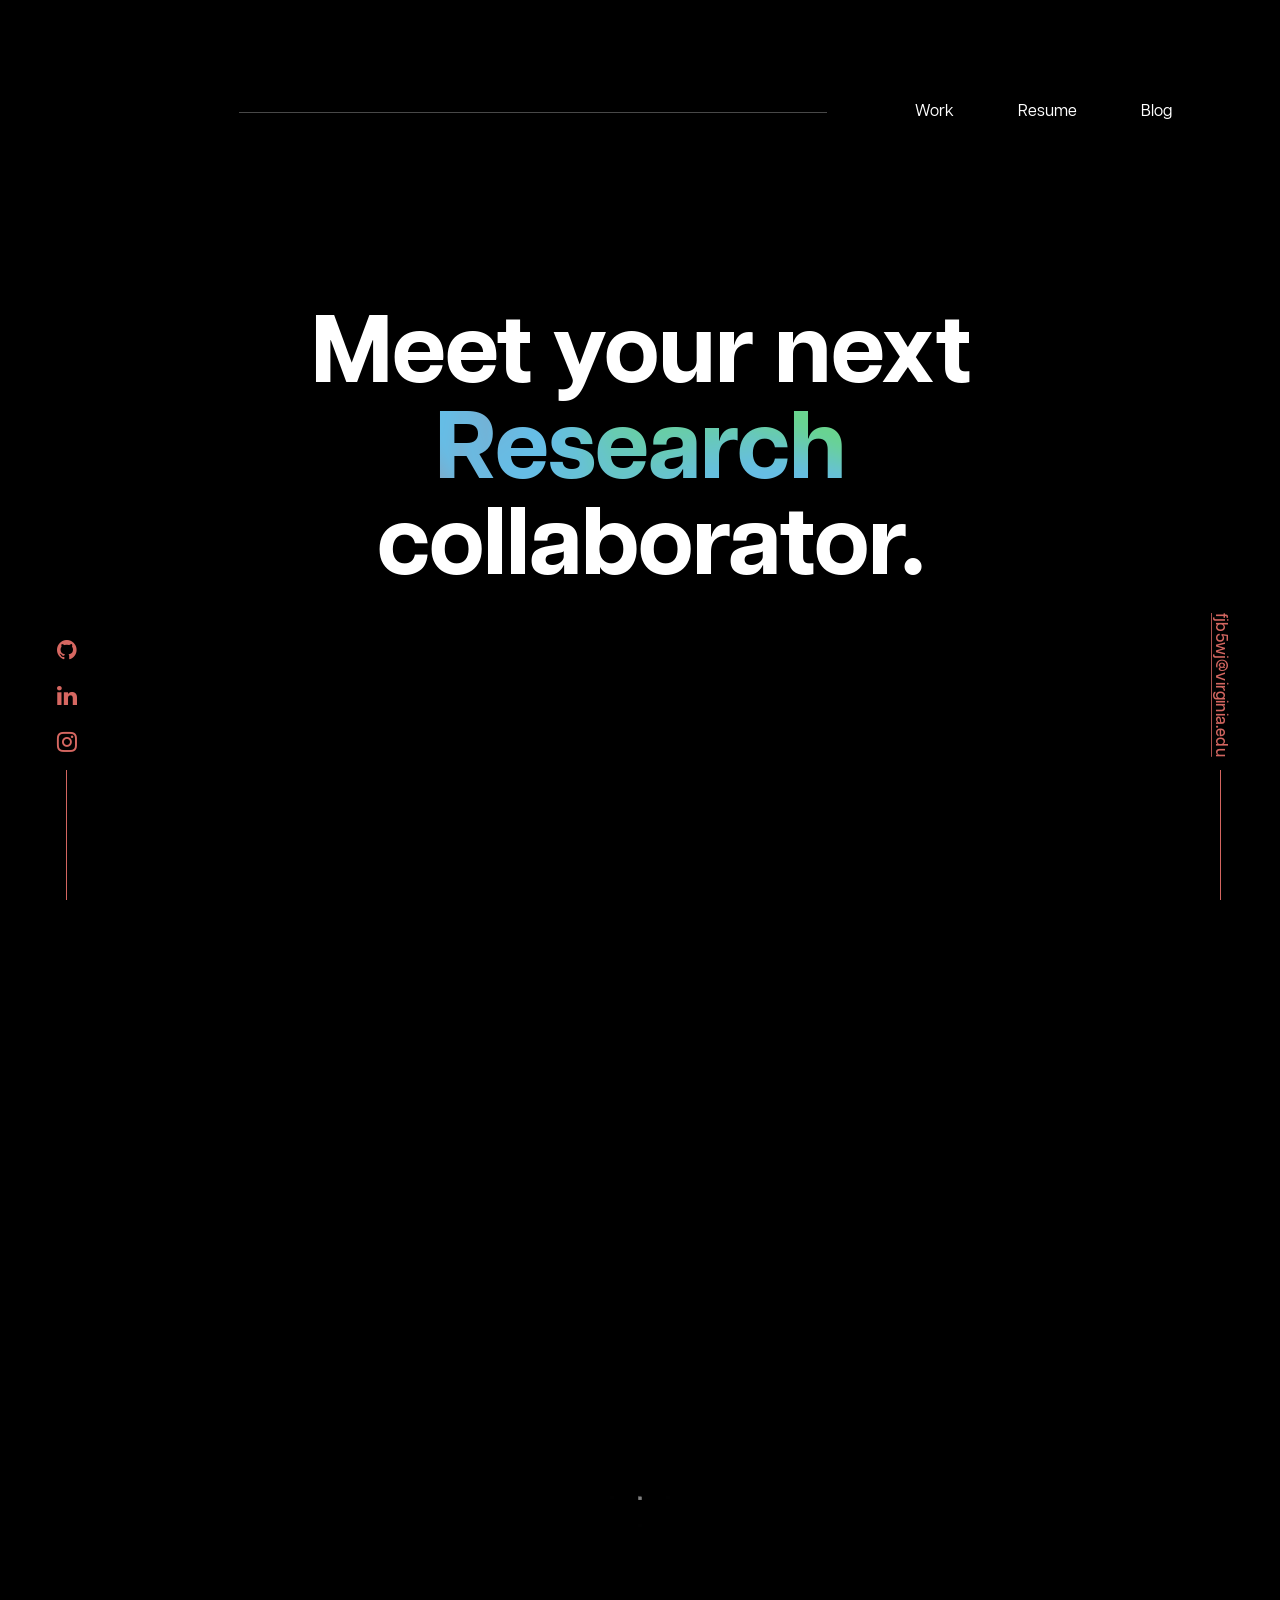
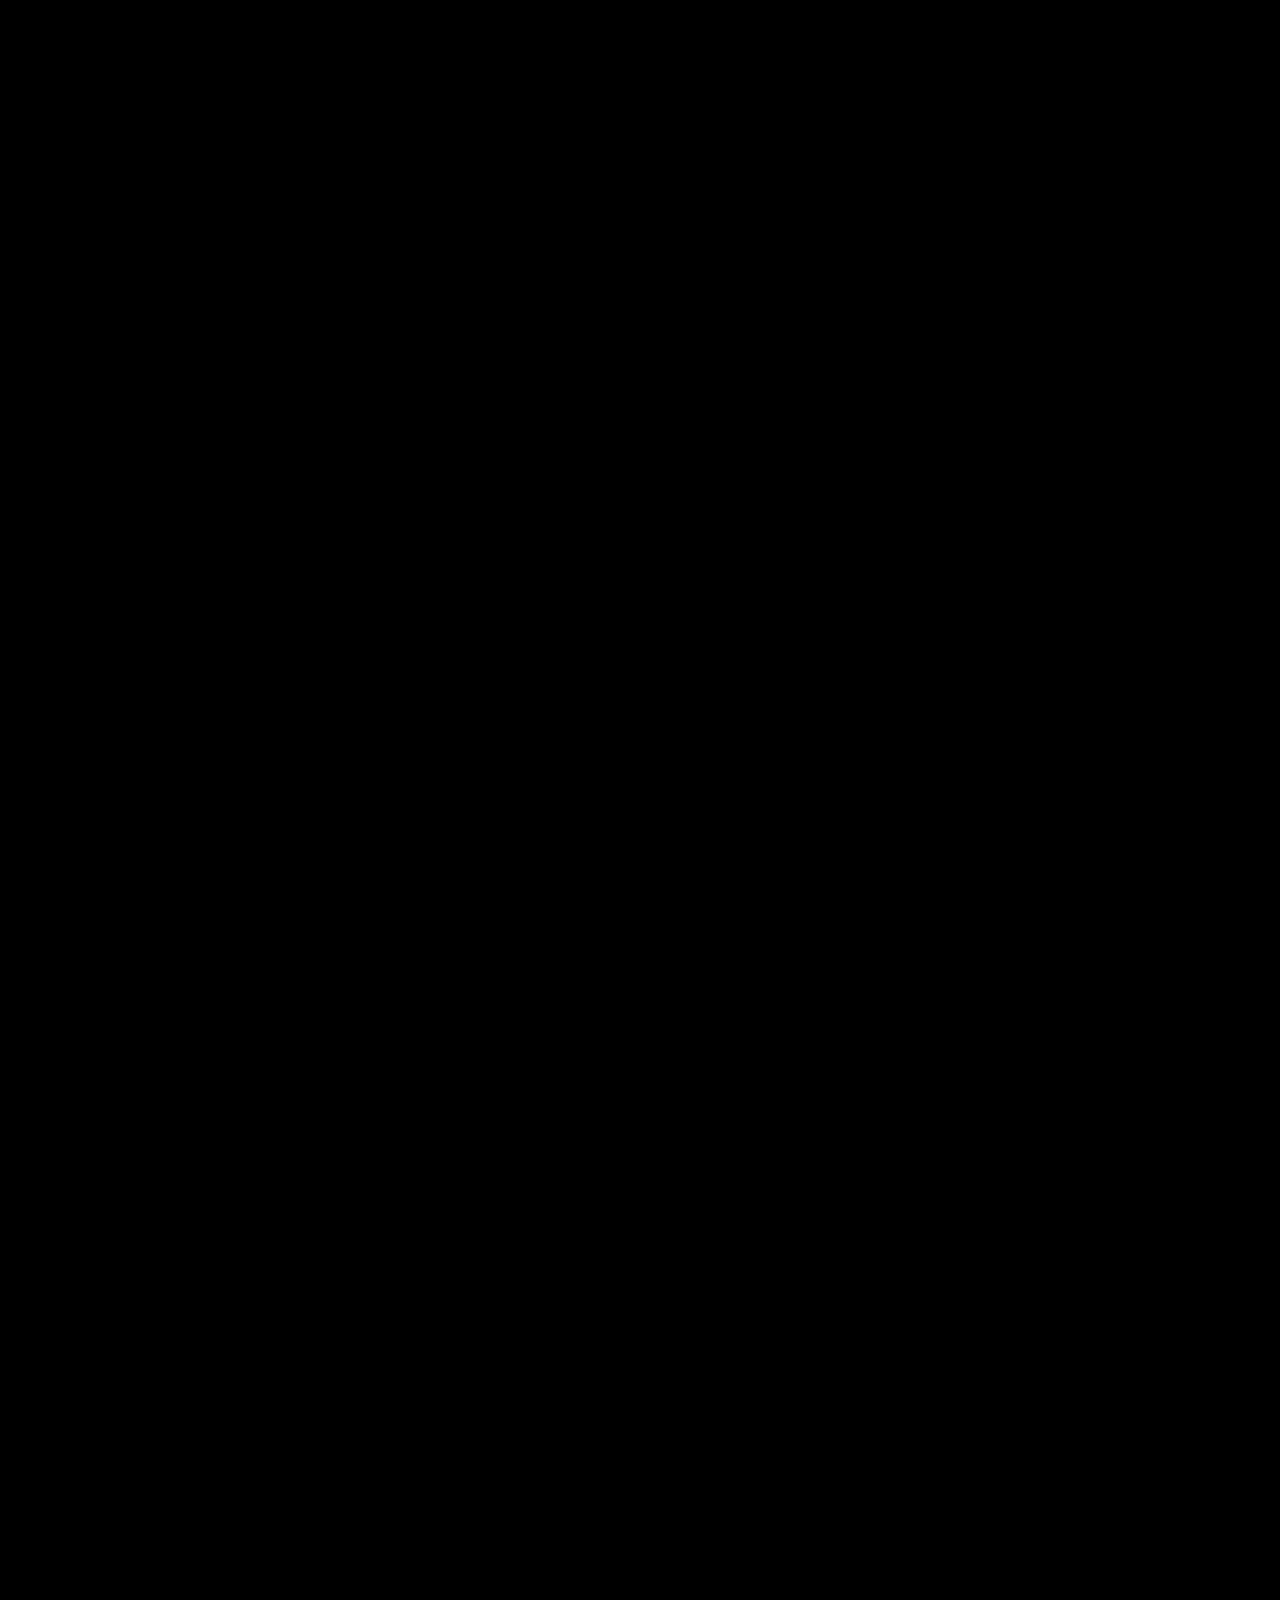
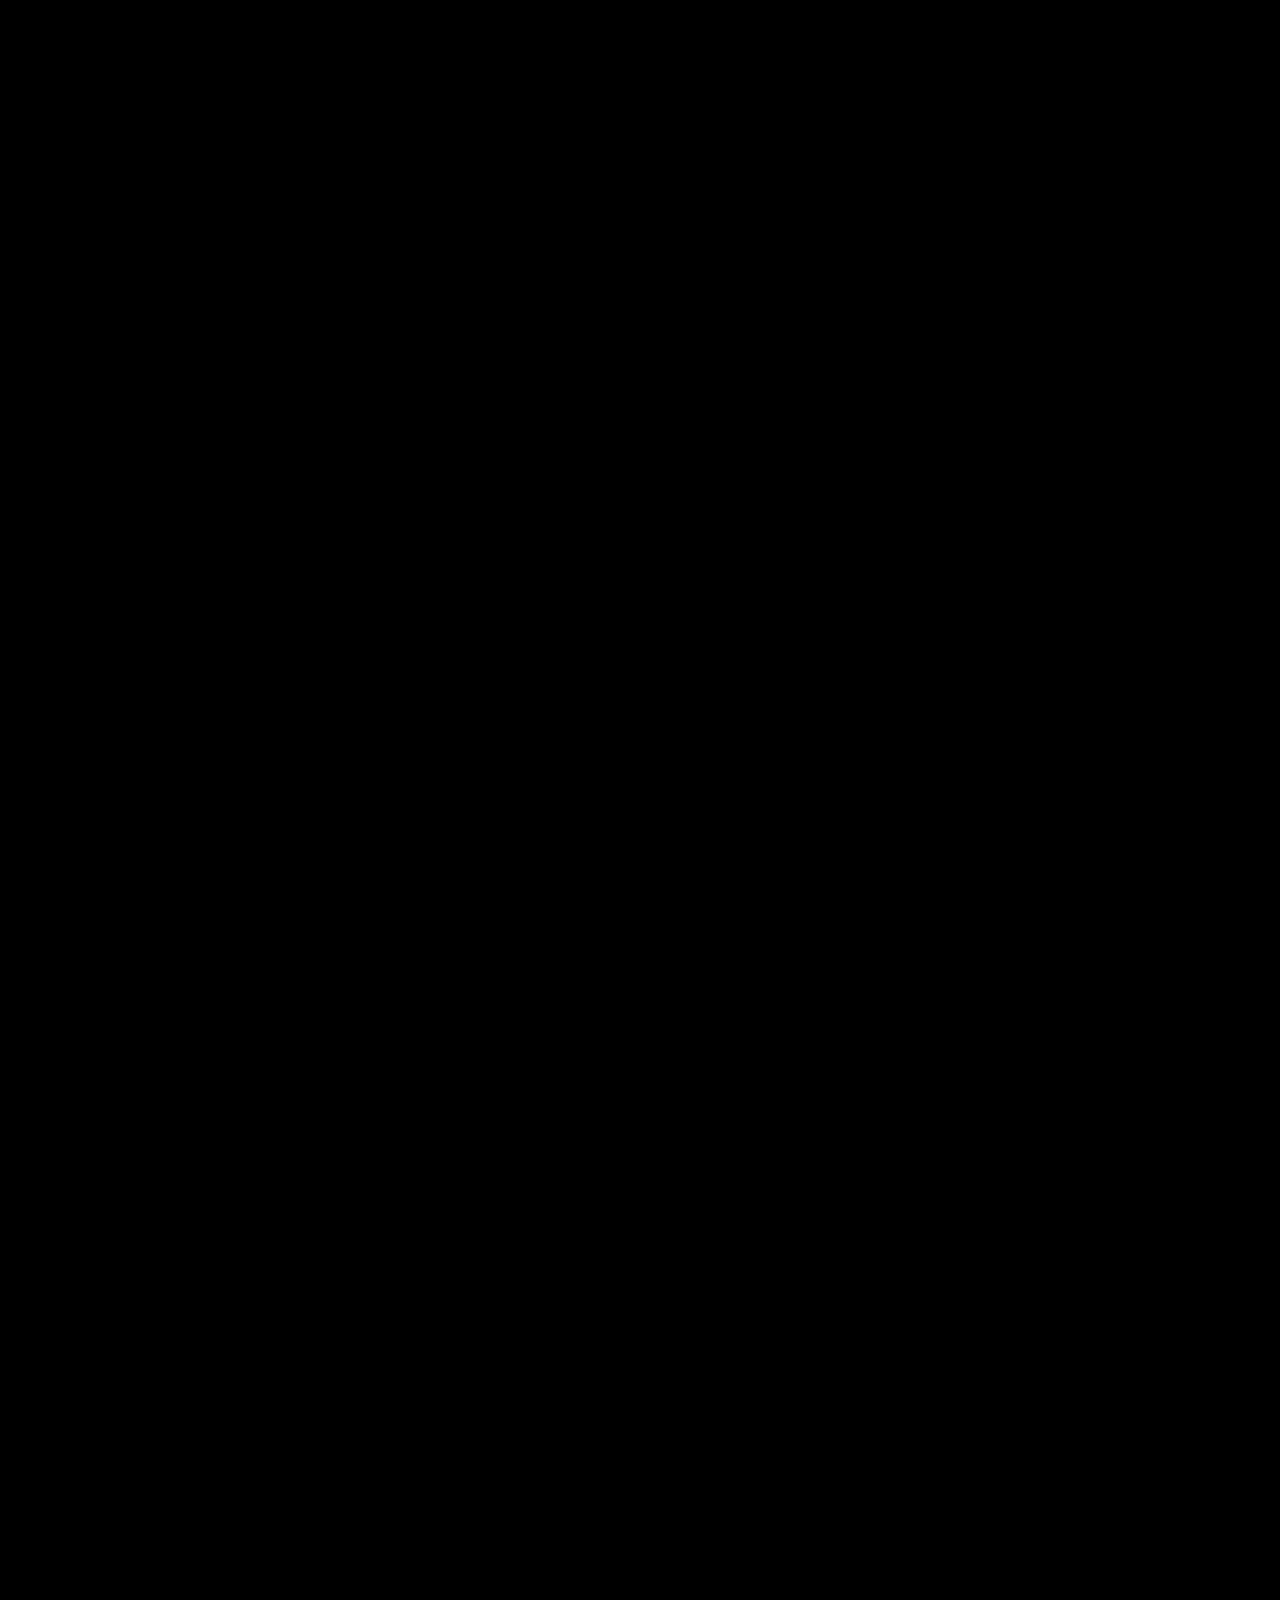
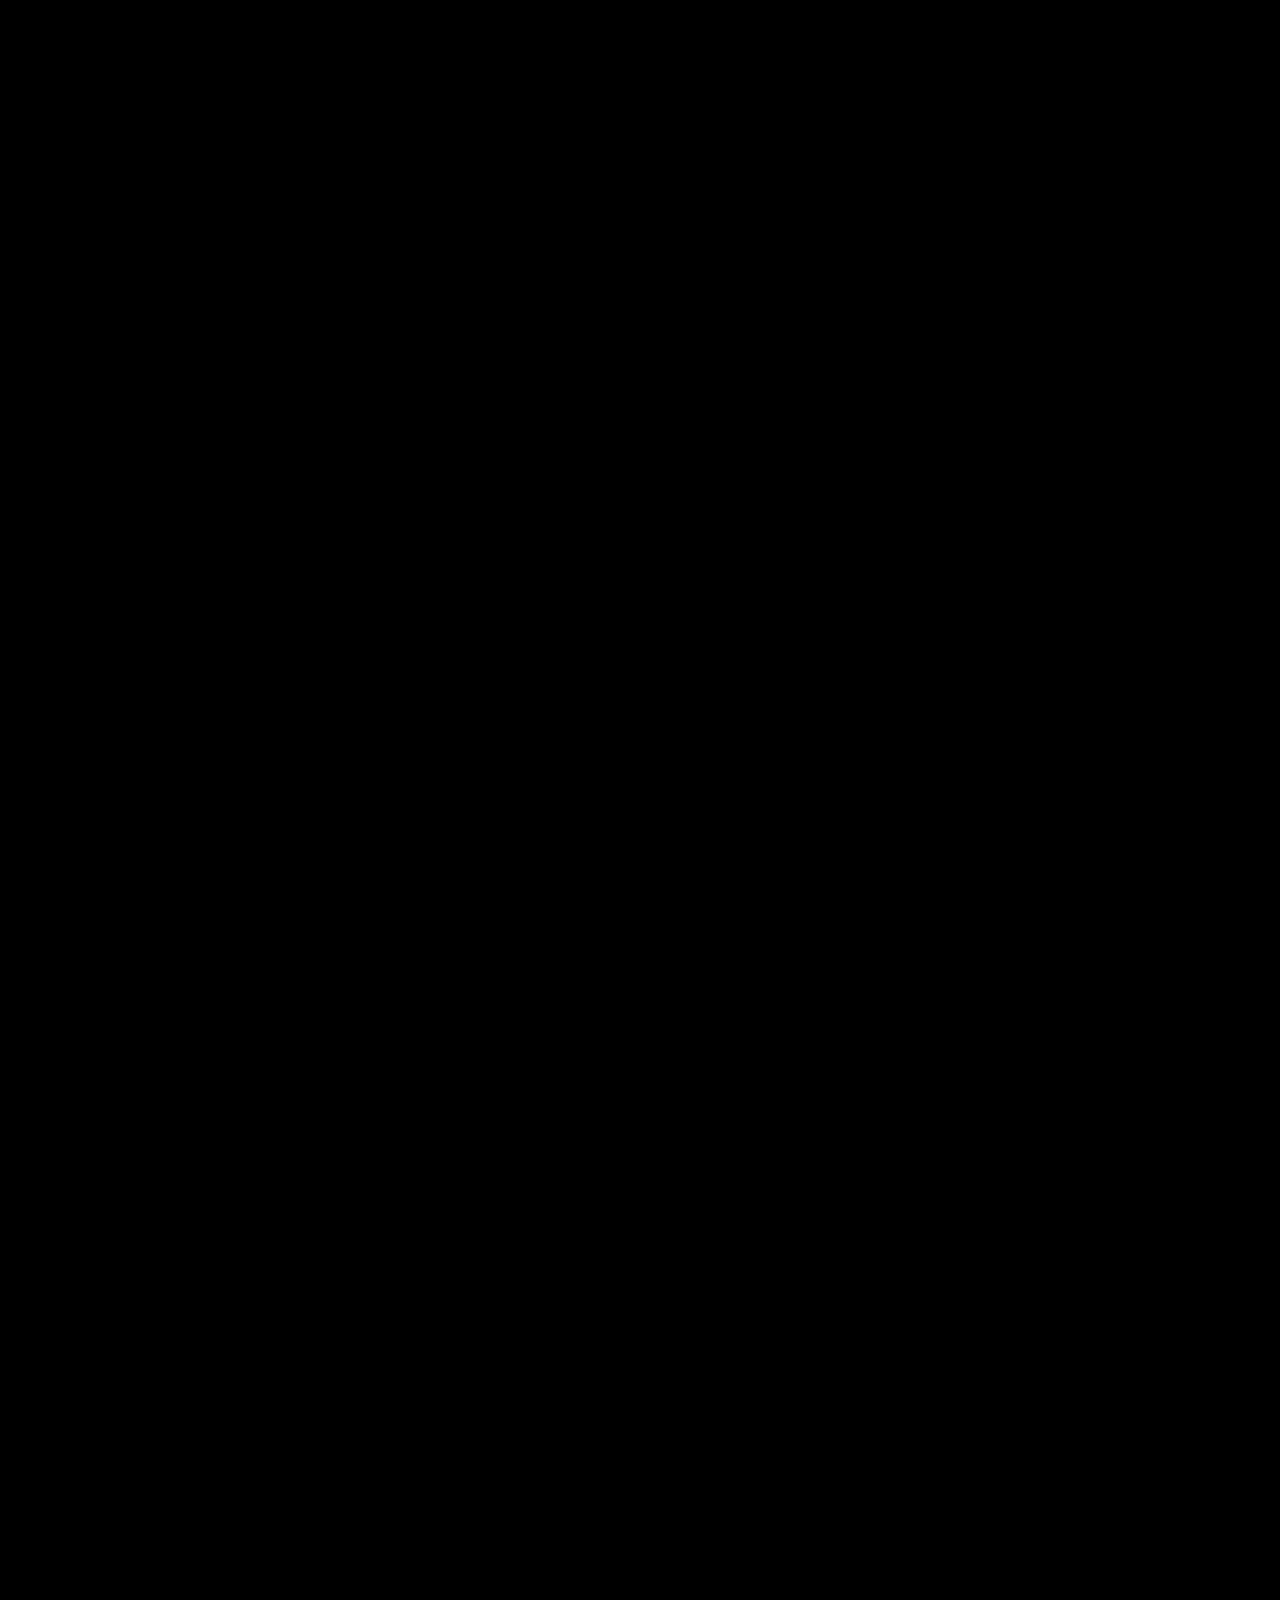
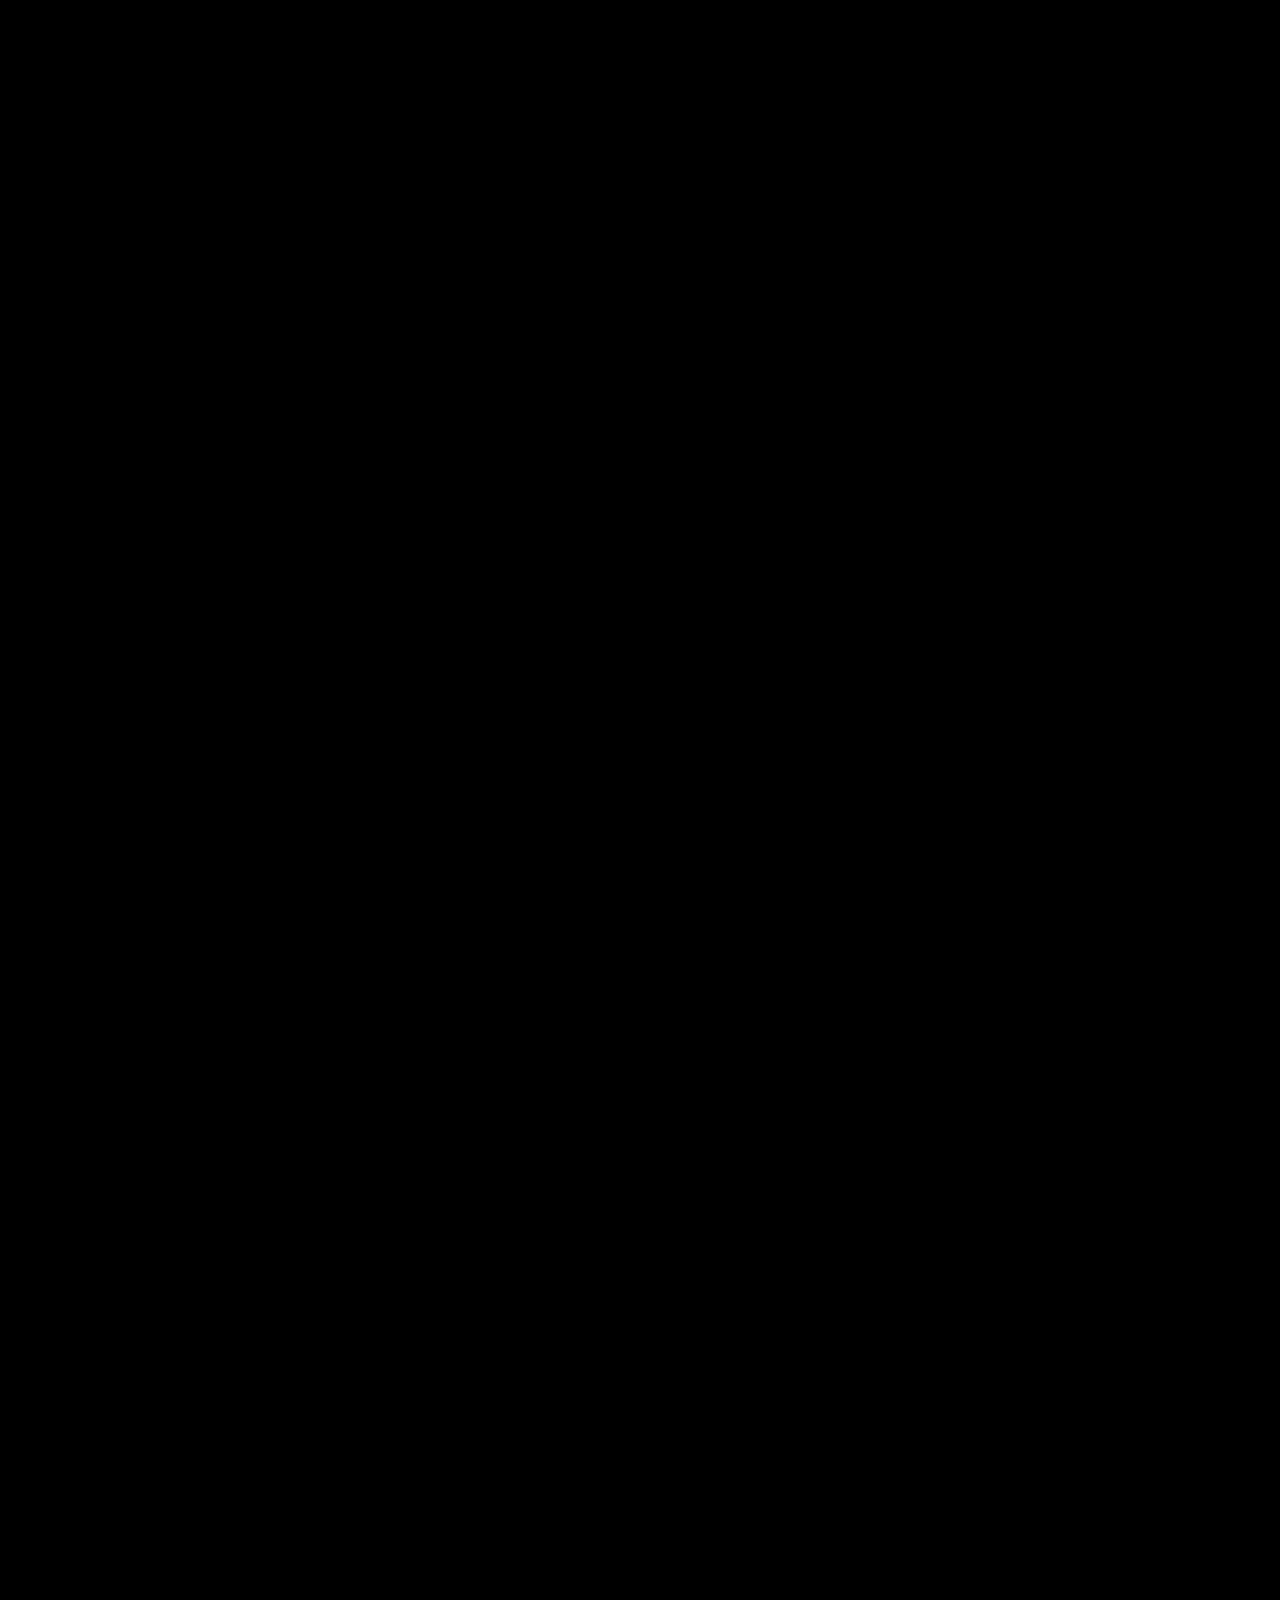
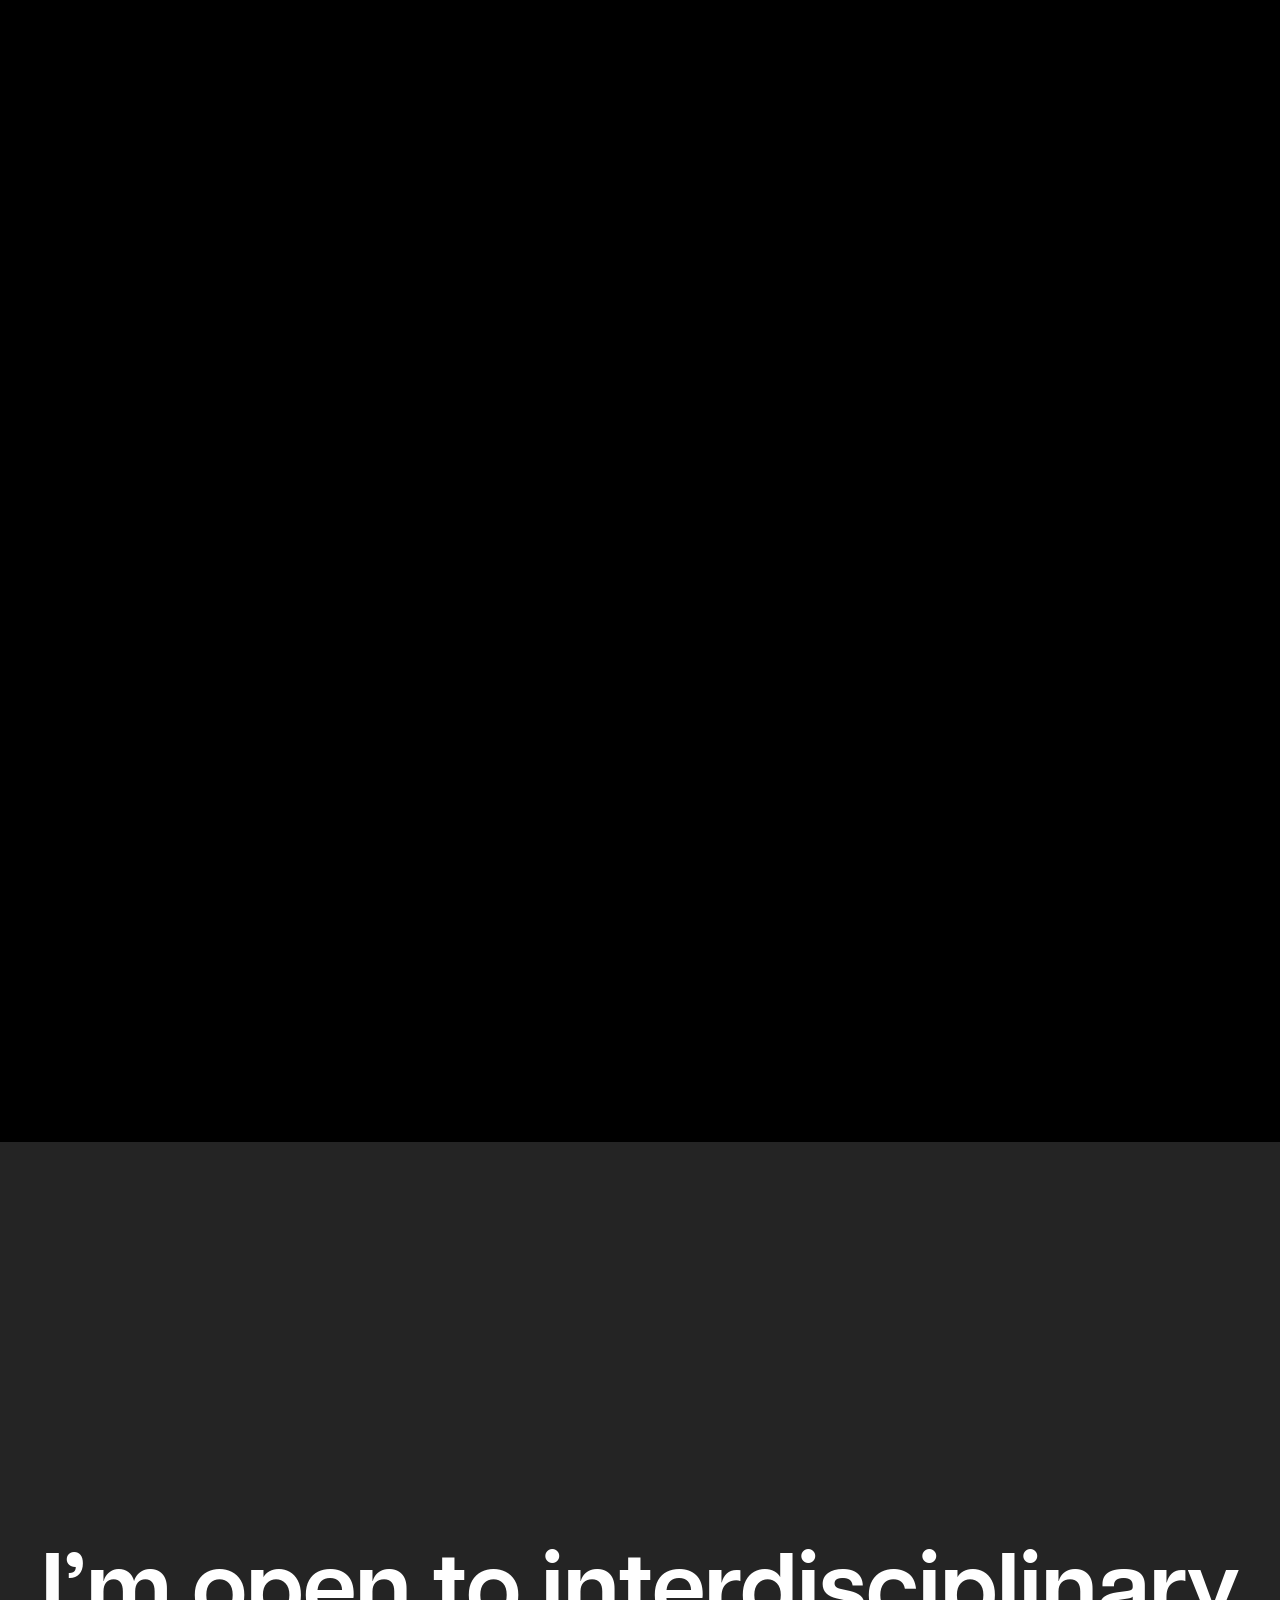
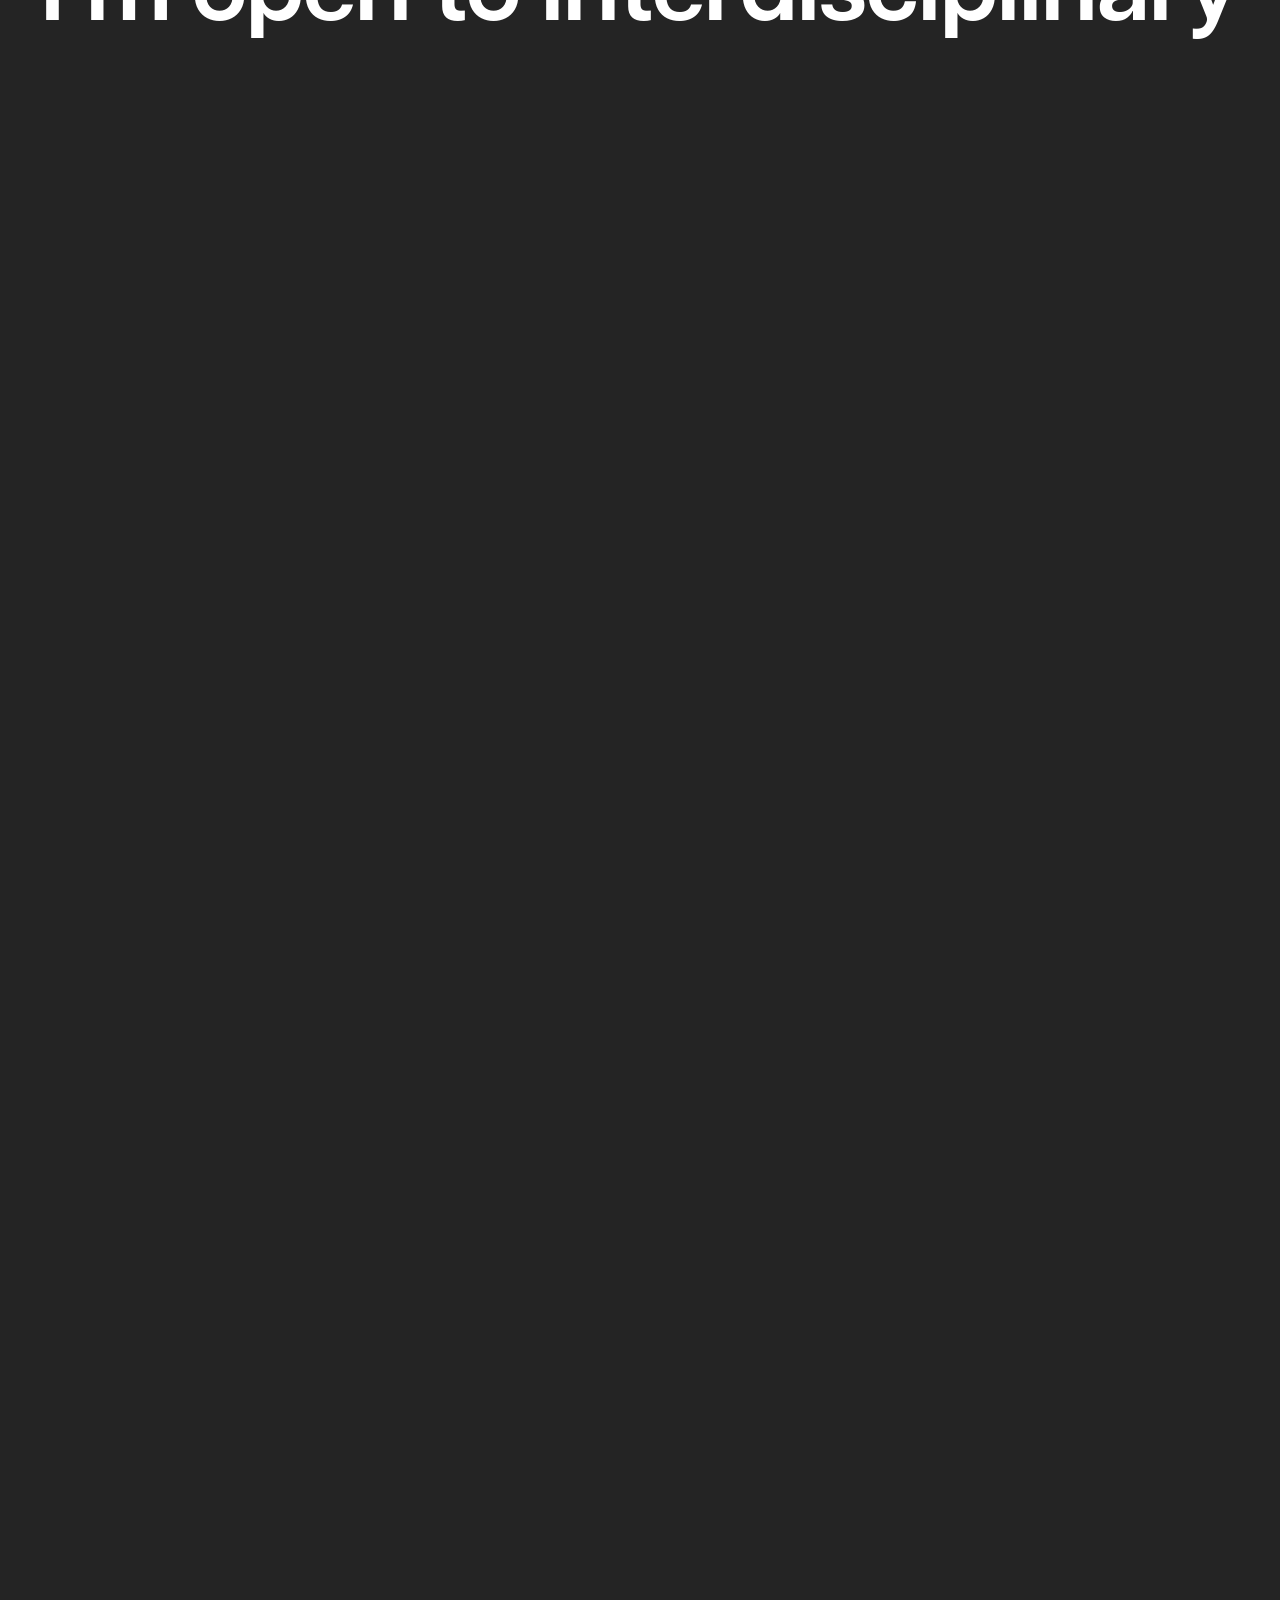
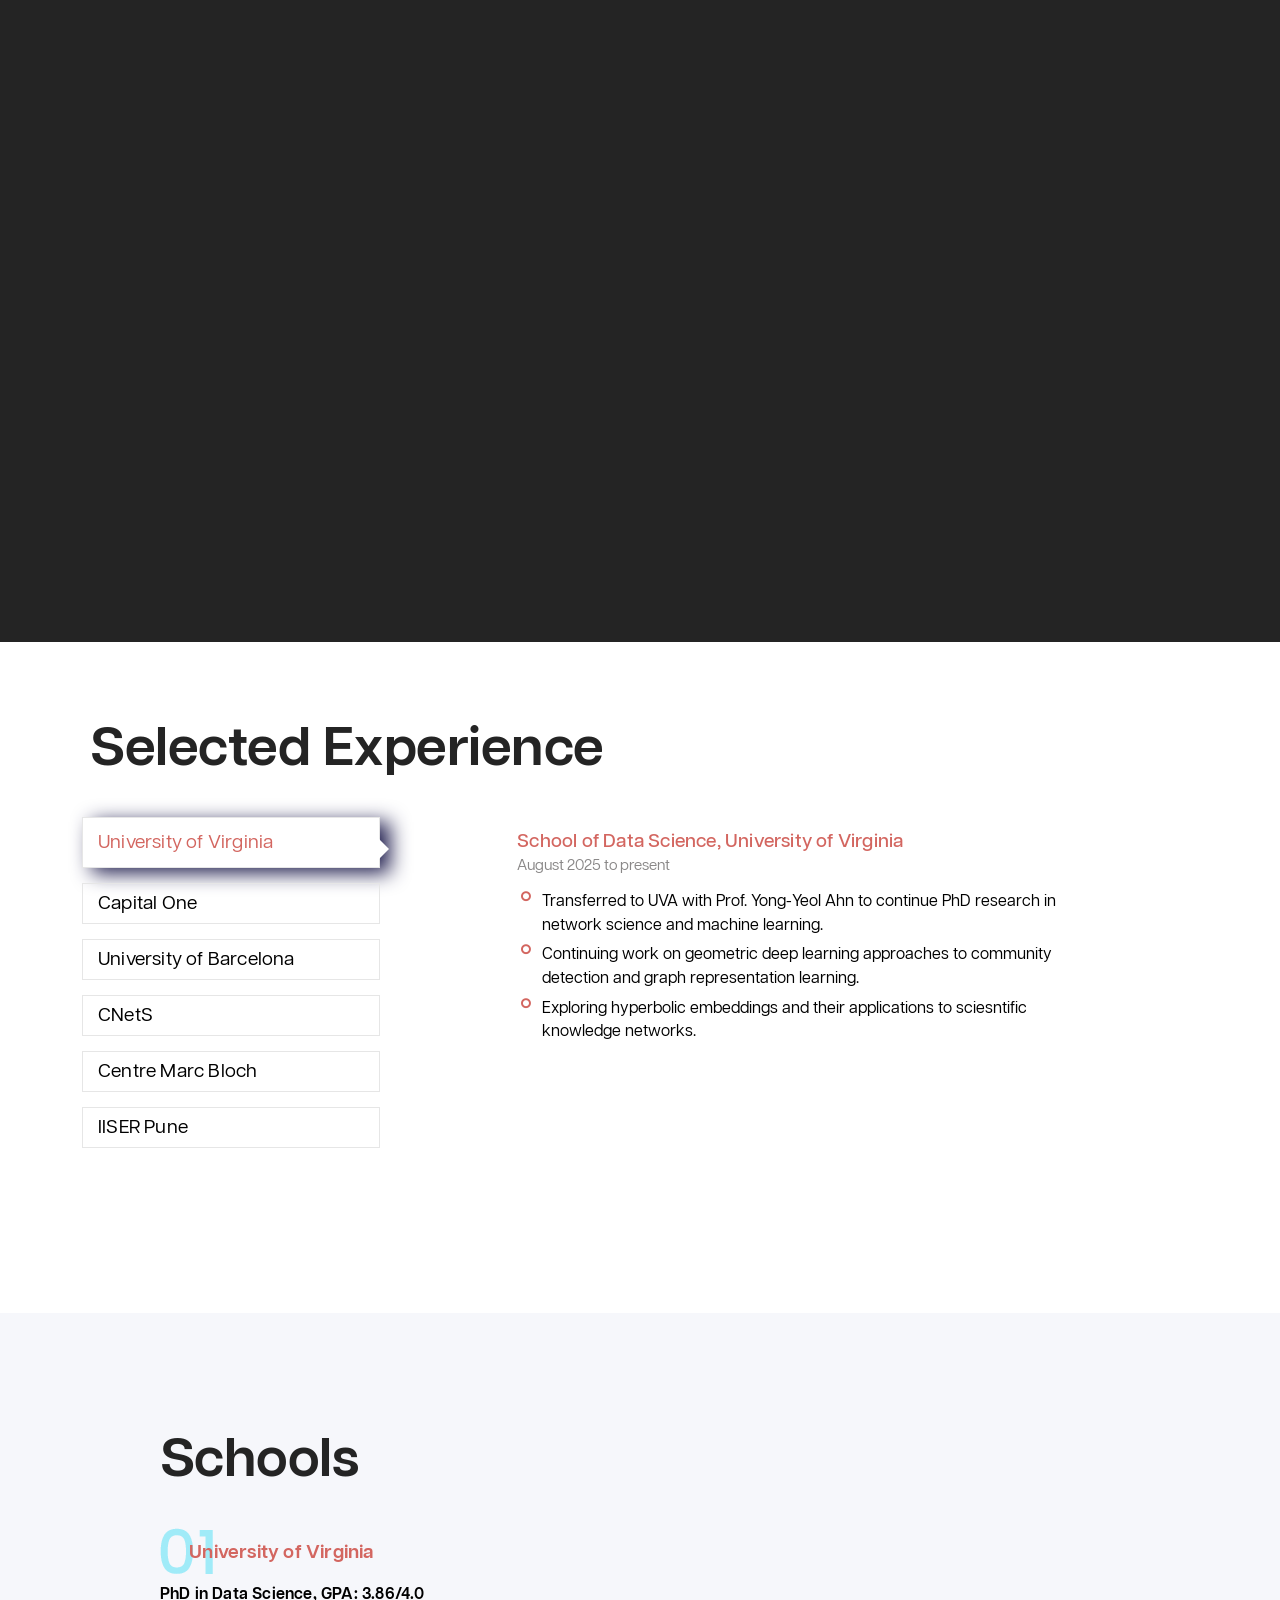
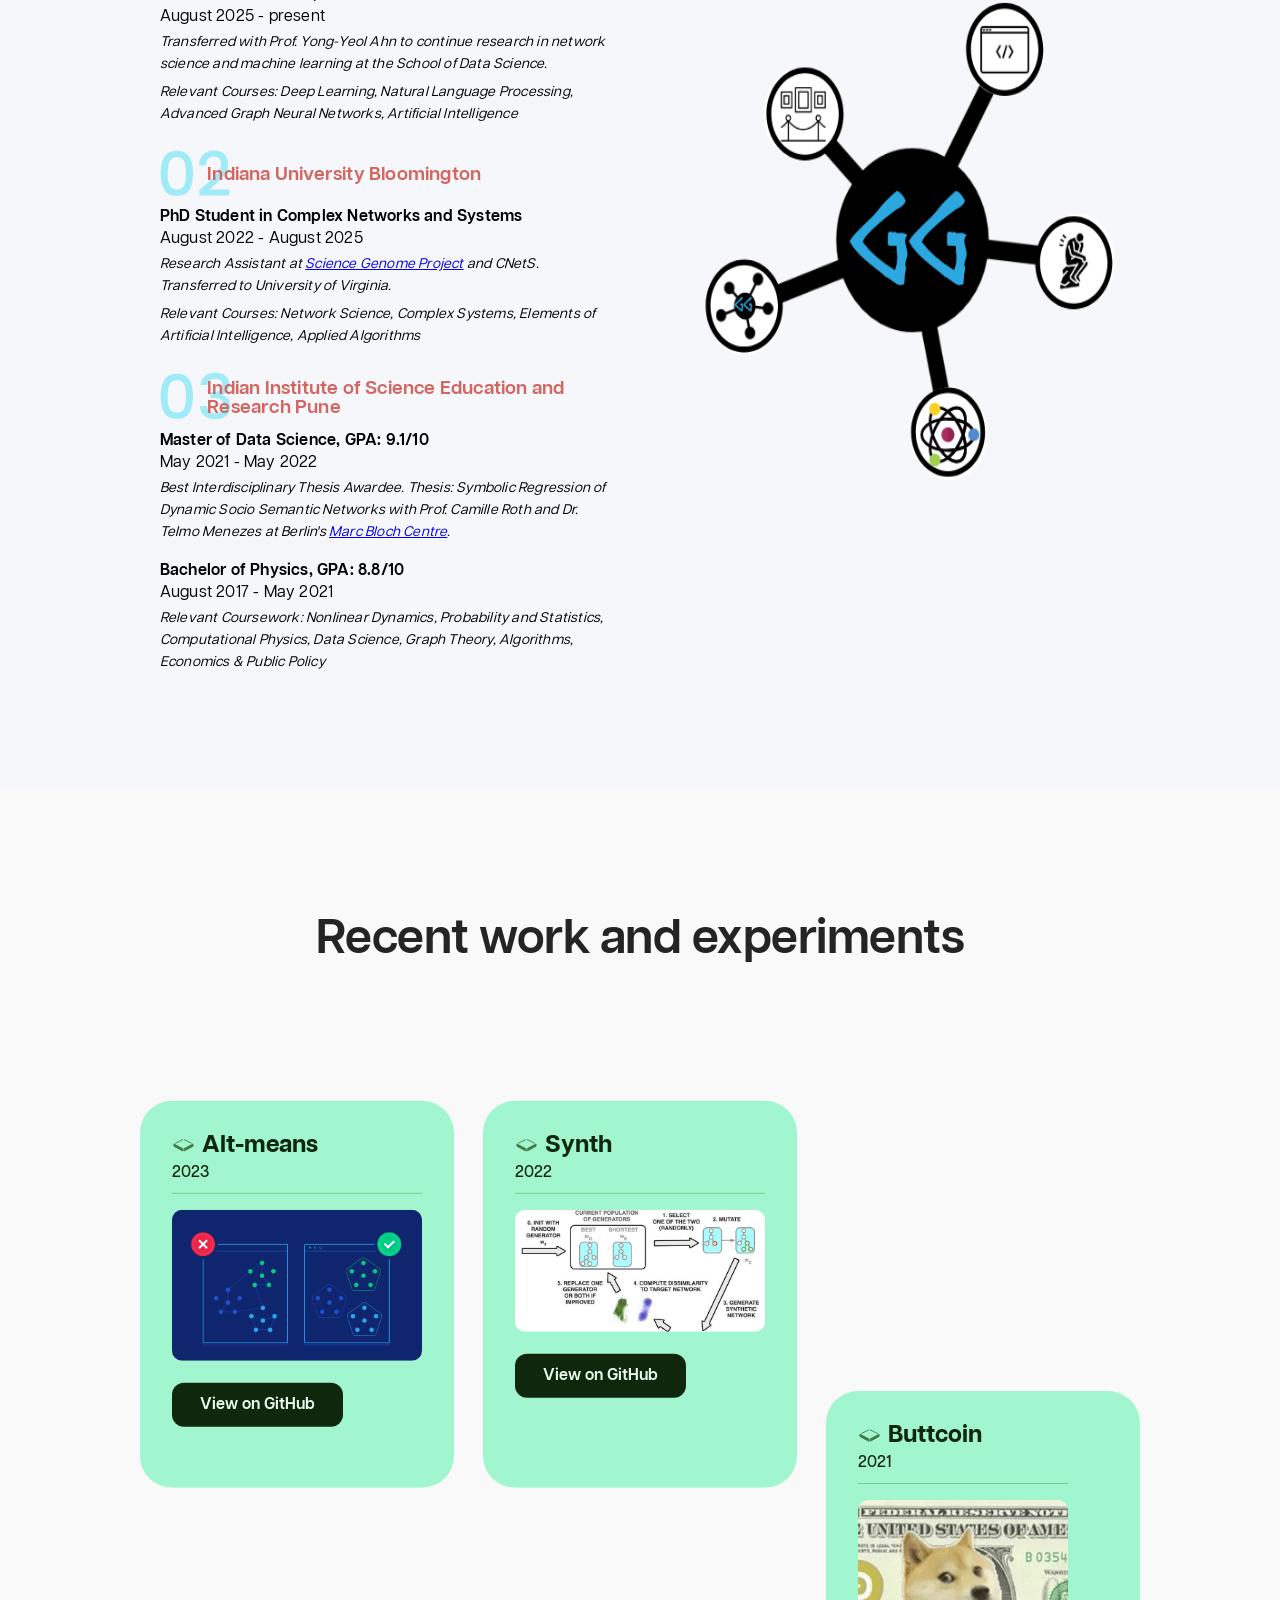
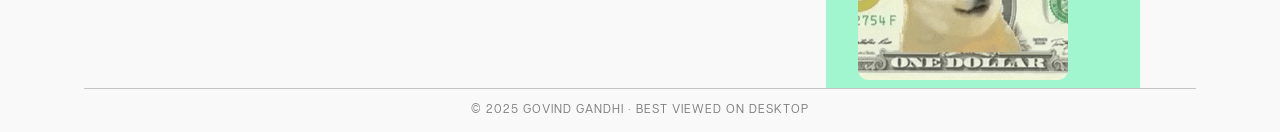
==== commit ab956a81: "Add structured data (JSON-LD) for Google search image - Add Person schema with image, job title, and" ====
--- a/index.html
+++ b/index.html
@@ -24,6 +24,38 @@
   <meta name="twitter:card" content="summary" />
   <meta name="twitter:title" content="Govind Gandhi | Network Scientist" />
   <meta name="twitter:description" content="Network scientist specializing in complex systems research." />
+  <meta name="twitter:image" content="https://govgandhi.github.io/images/logo.png" />
+
+  <!-- Structured Data for Google -->
+  <script type="application/ld+json">
+  {
+    "@context": "https://schema.org",
+    "@type": "Person",
+    "name": "Govind Gandhi",
+    "url": "https://govgandhi.github.io",
+    "image": "https://govgandhi.github.io/images/logo.png",
+    "jobTitle": "Network Scientist",
+    "description": "Network scientist specializing in complex systems research",
+    "sameAs": [
+      "https://github.com/govgandhi",
+      "https://linkedin.com/in/govgandhi"
+    ],
+    "alumniOf": [
+      {
+        "@type": "Organization",
+        "name": "University of Virginia"
+      },
+      {
+        "@type": "Organization",
+        "name": "Indiana University Bloomington"
+      },
+      {
+        "@type": "Organization",
+        "name": "IISER Pune"
+      }
+    ]
+  }
+  </script>
 
   <link rel="icon" type="image/png" href="images/logo.png" sizes="16x16" />
   <link rel="icon" type="image/png" href="images/logo.png" sizes="32x32" />
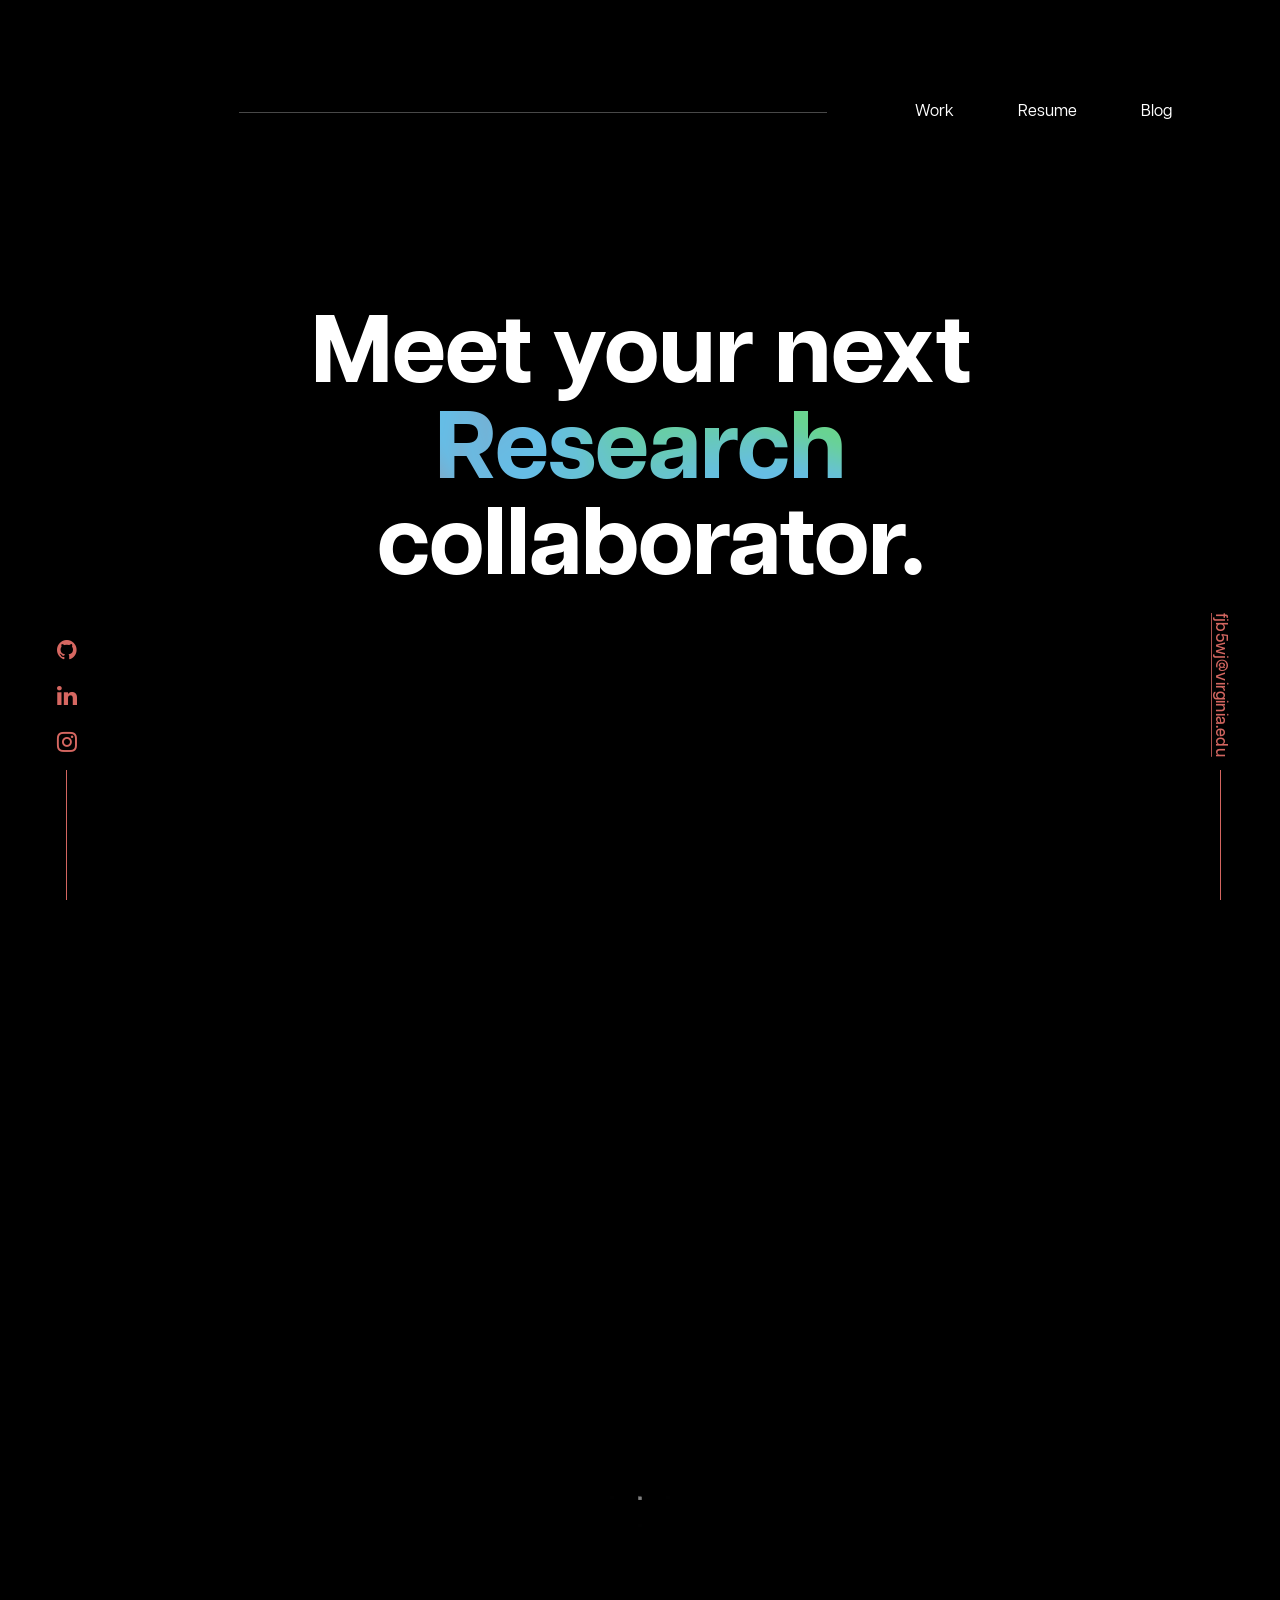
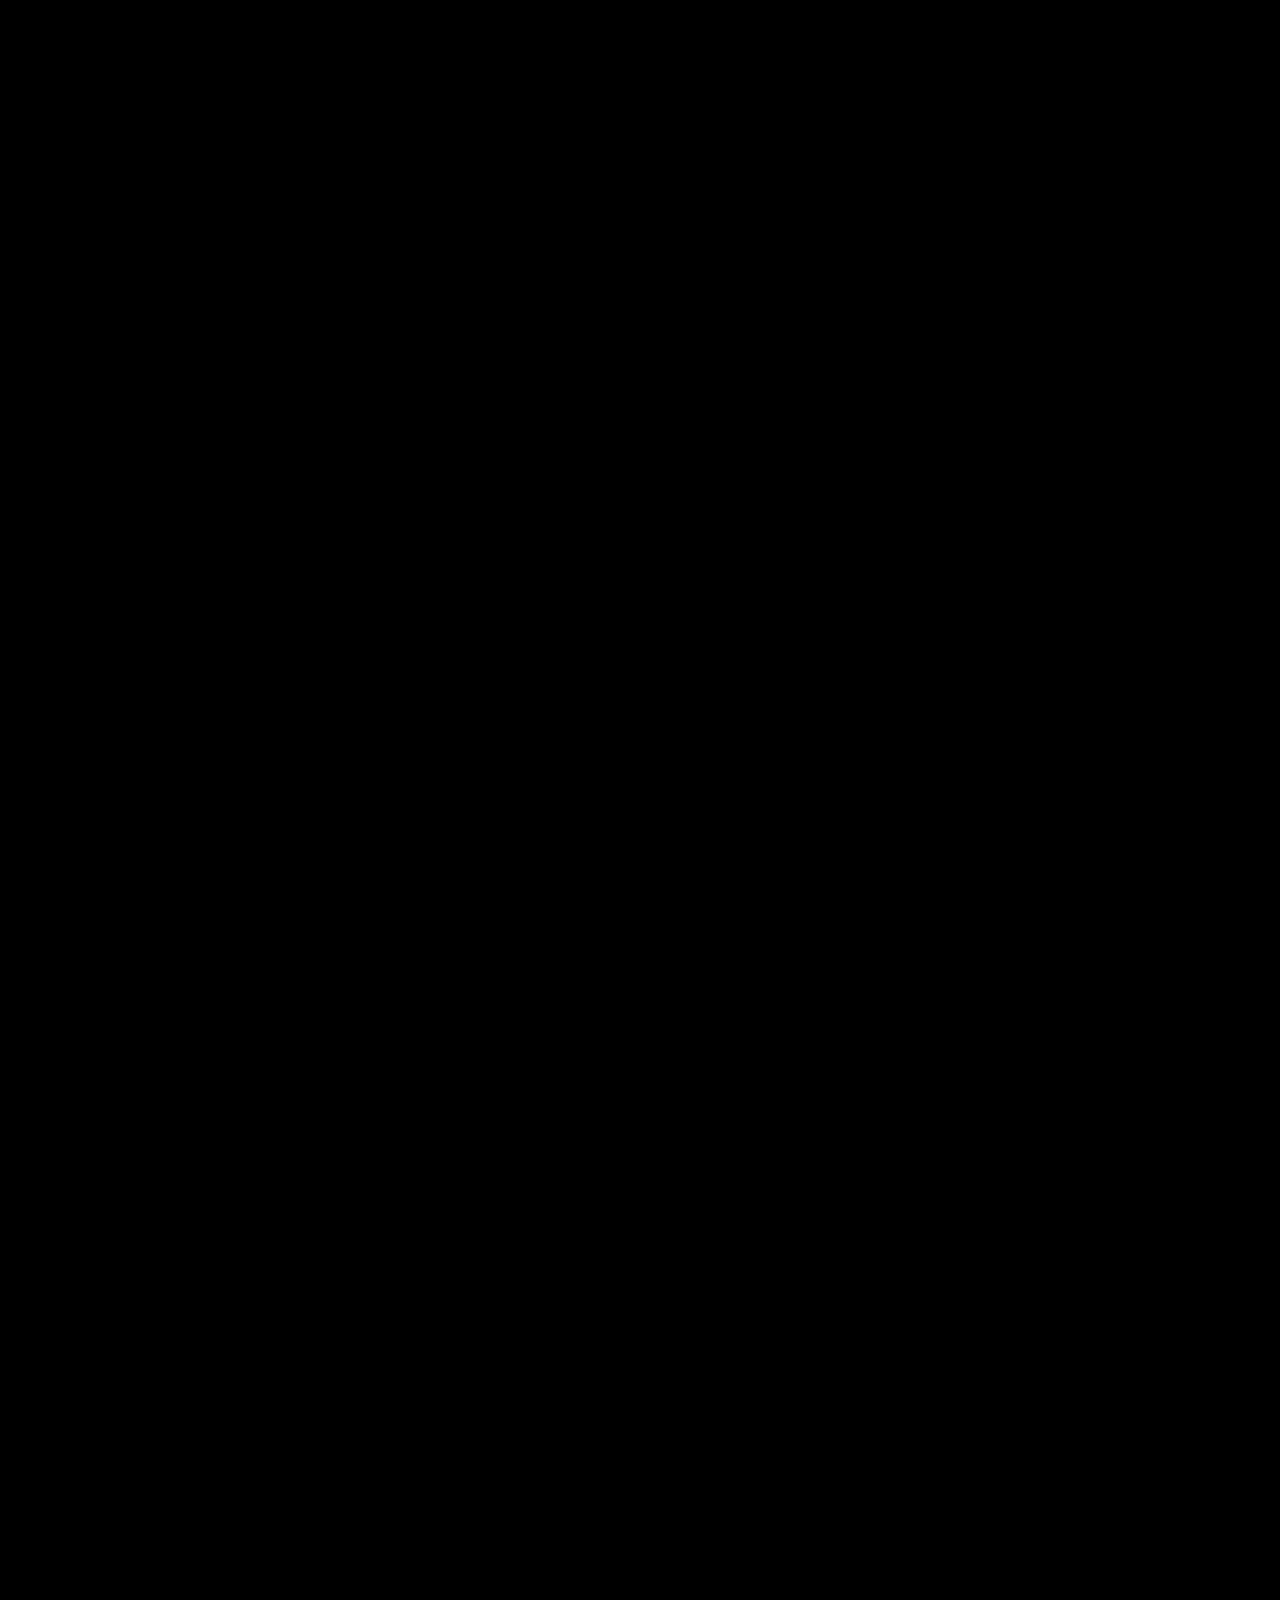
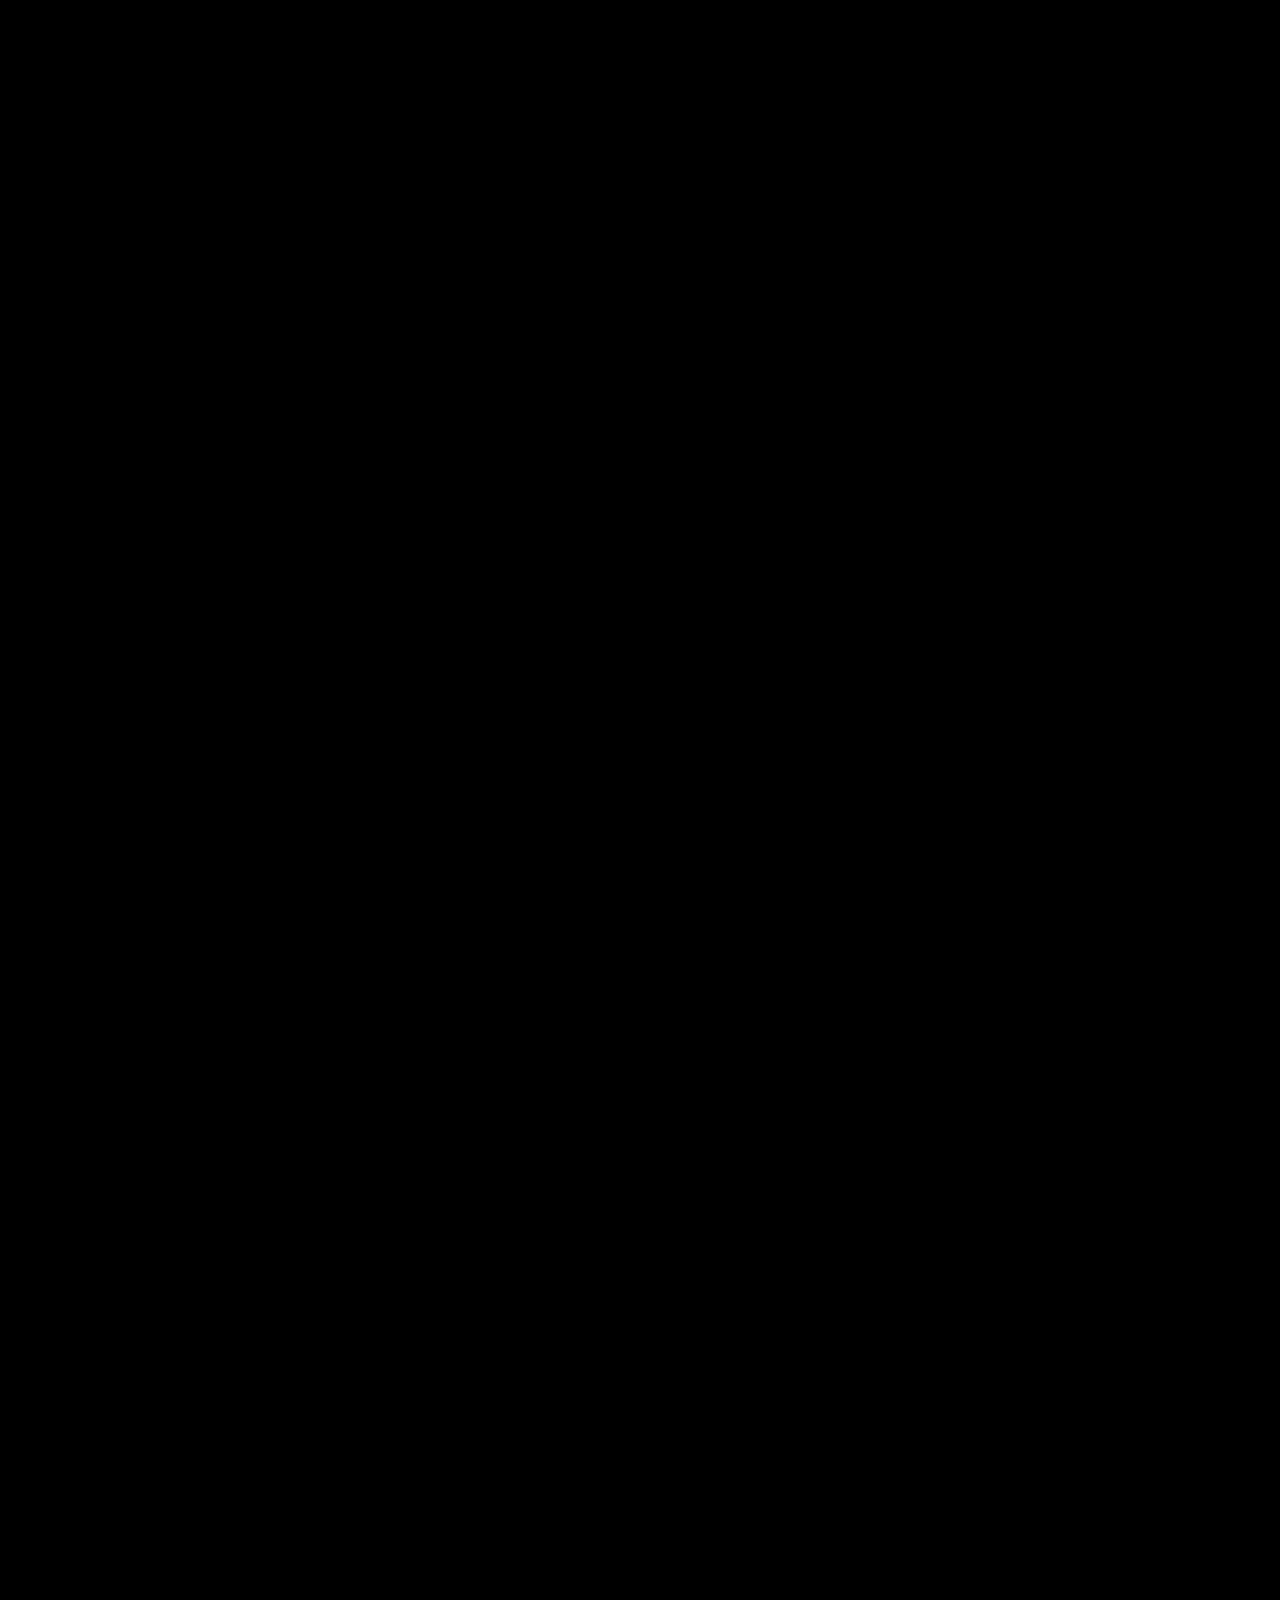
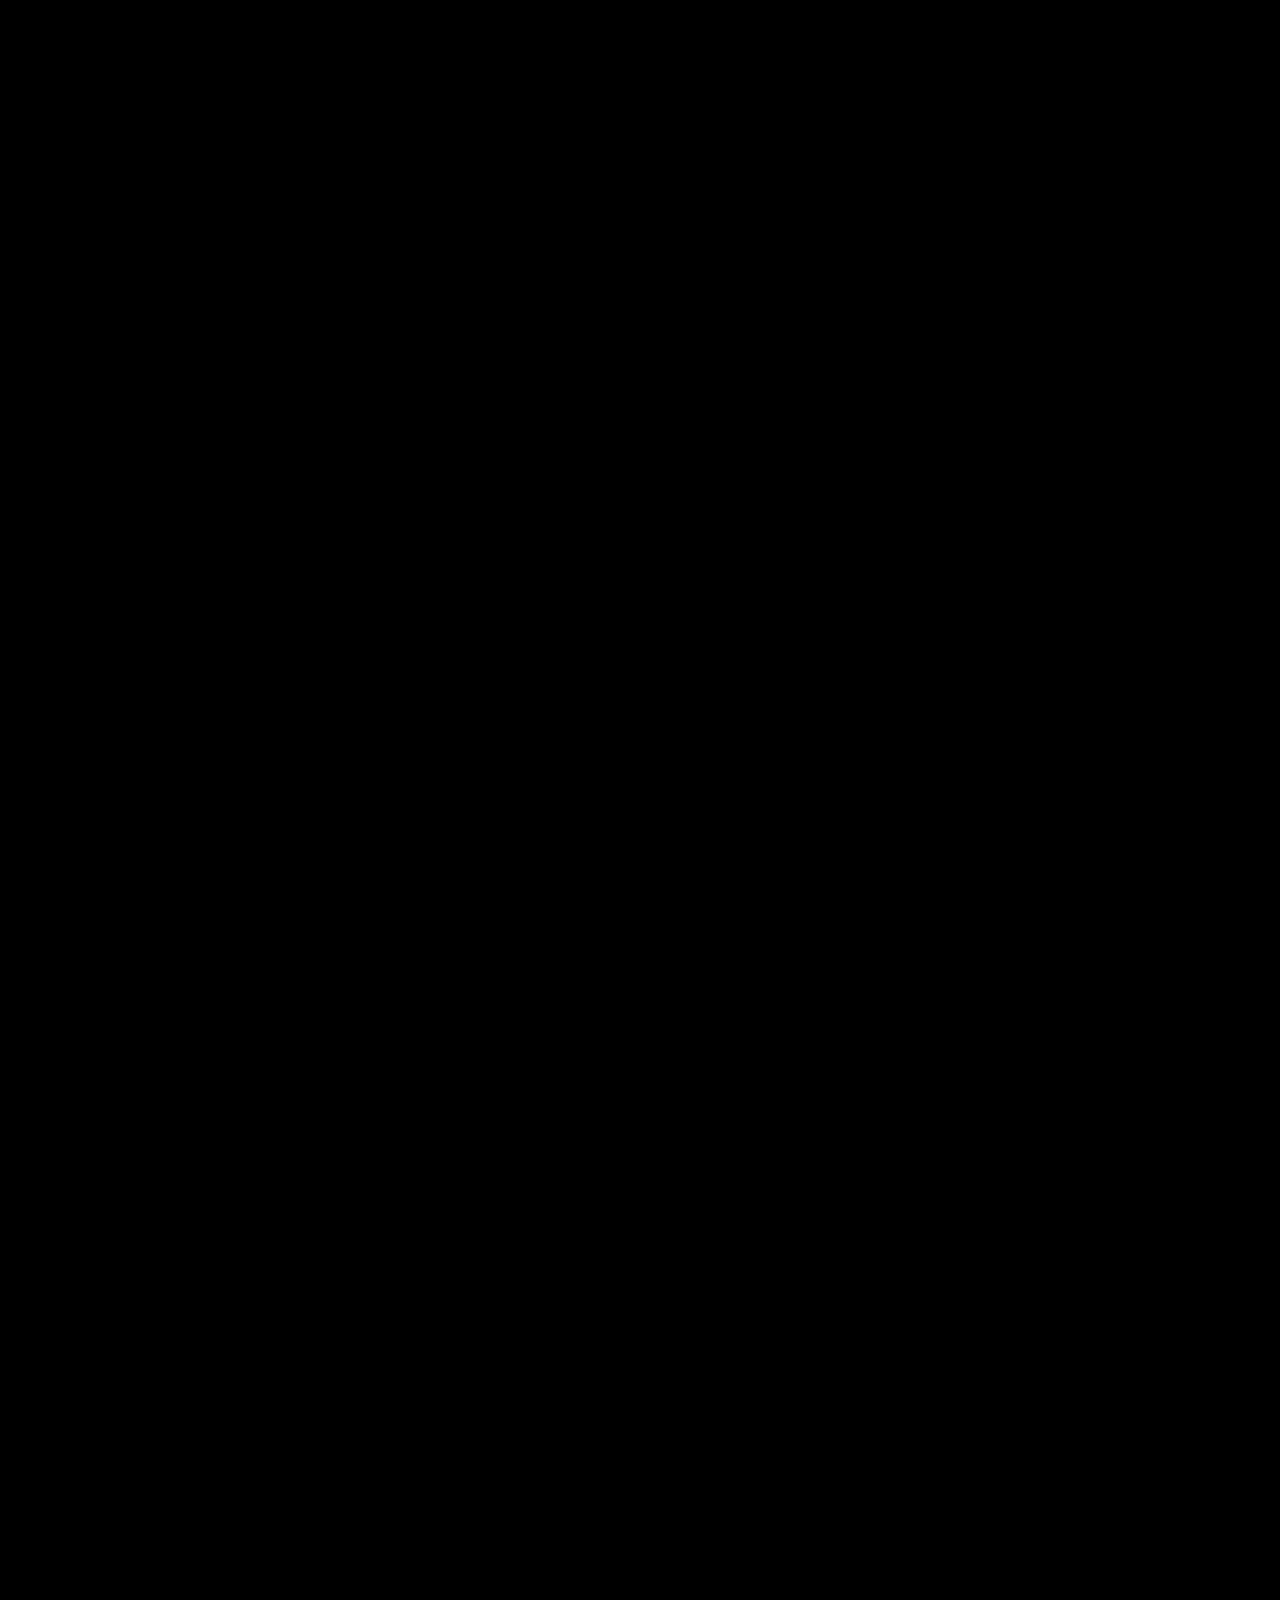
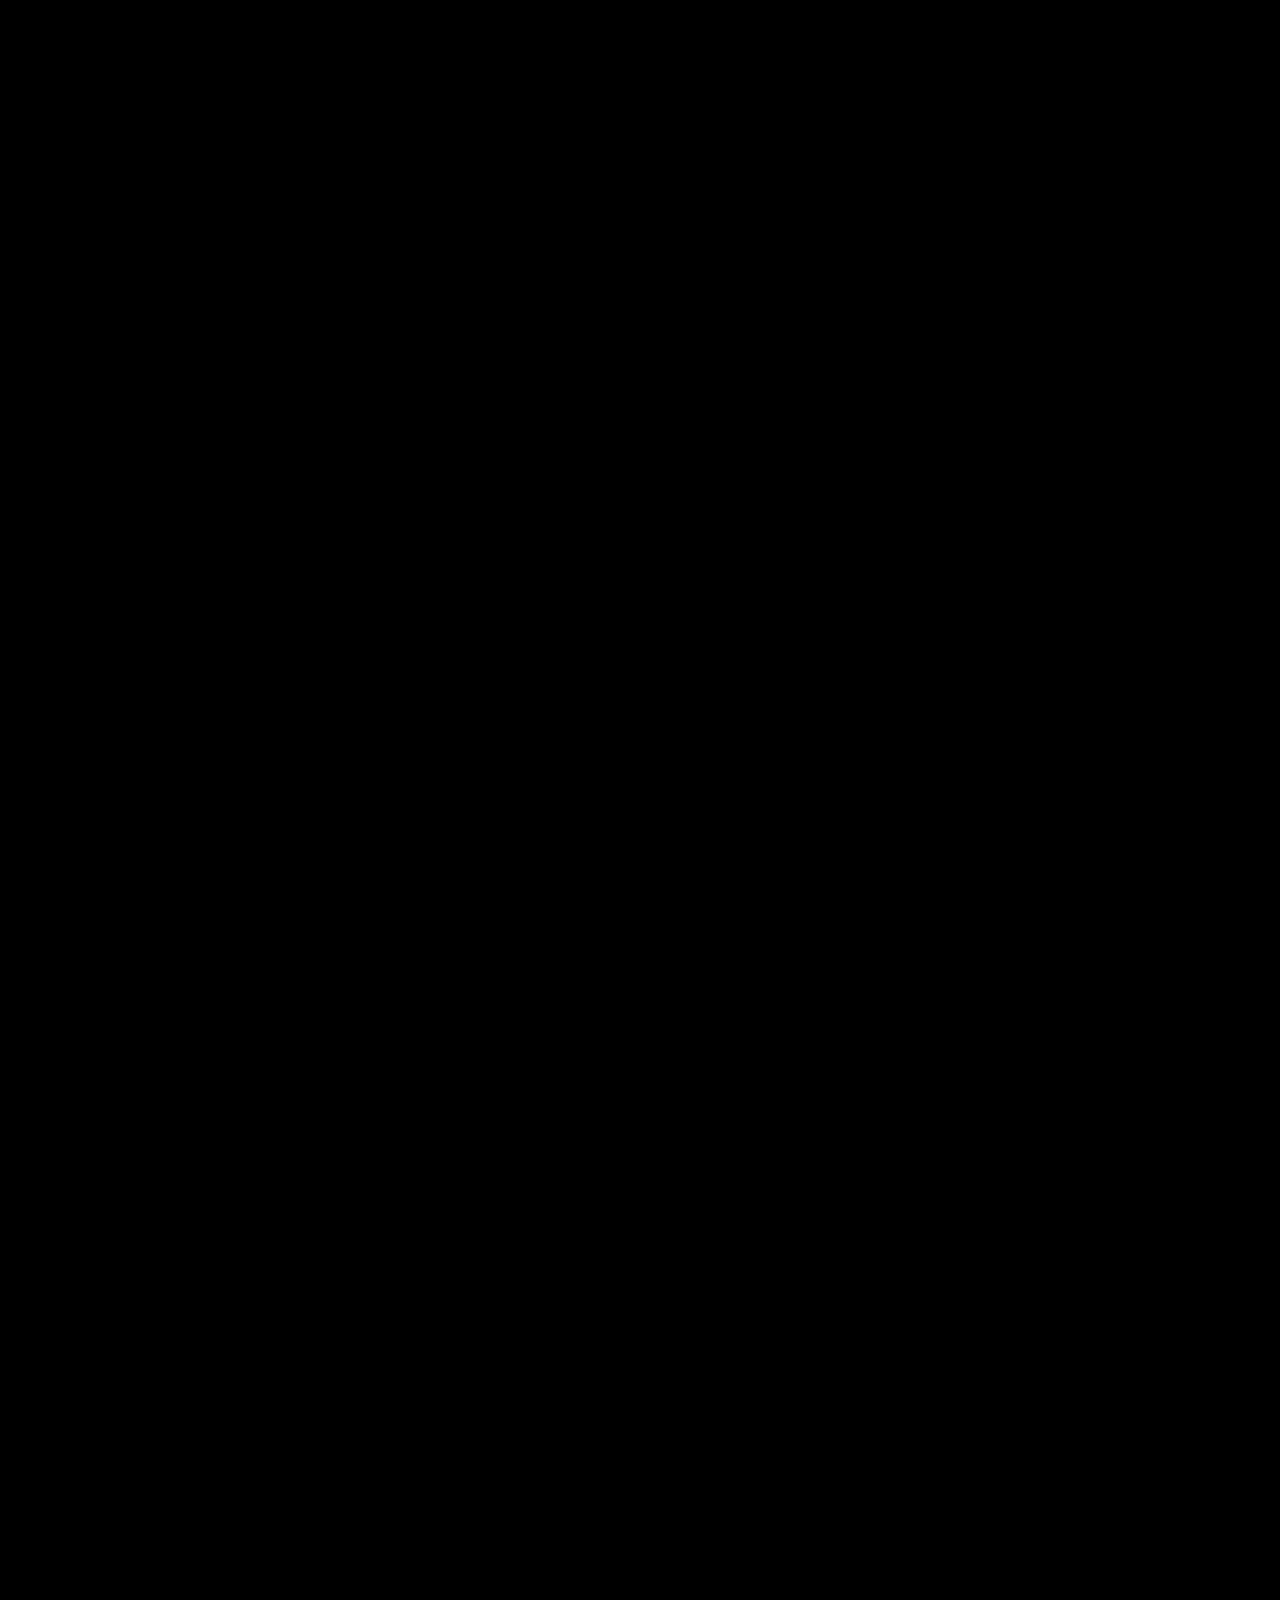
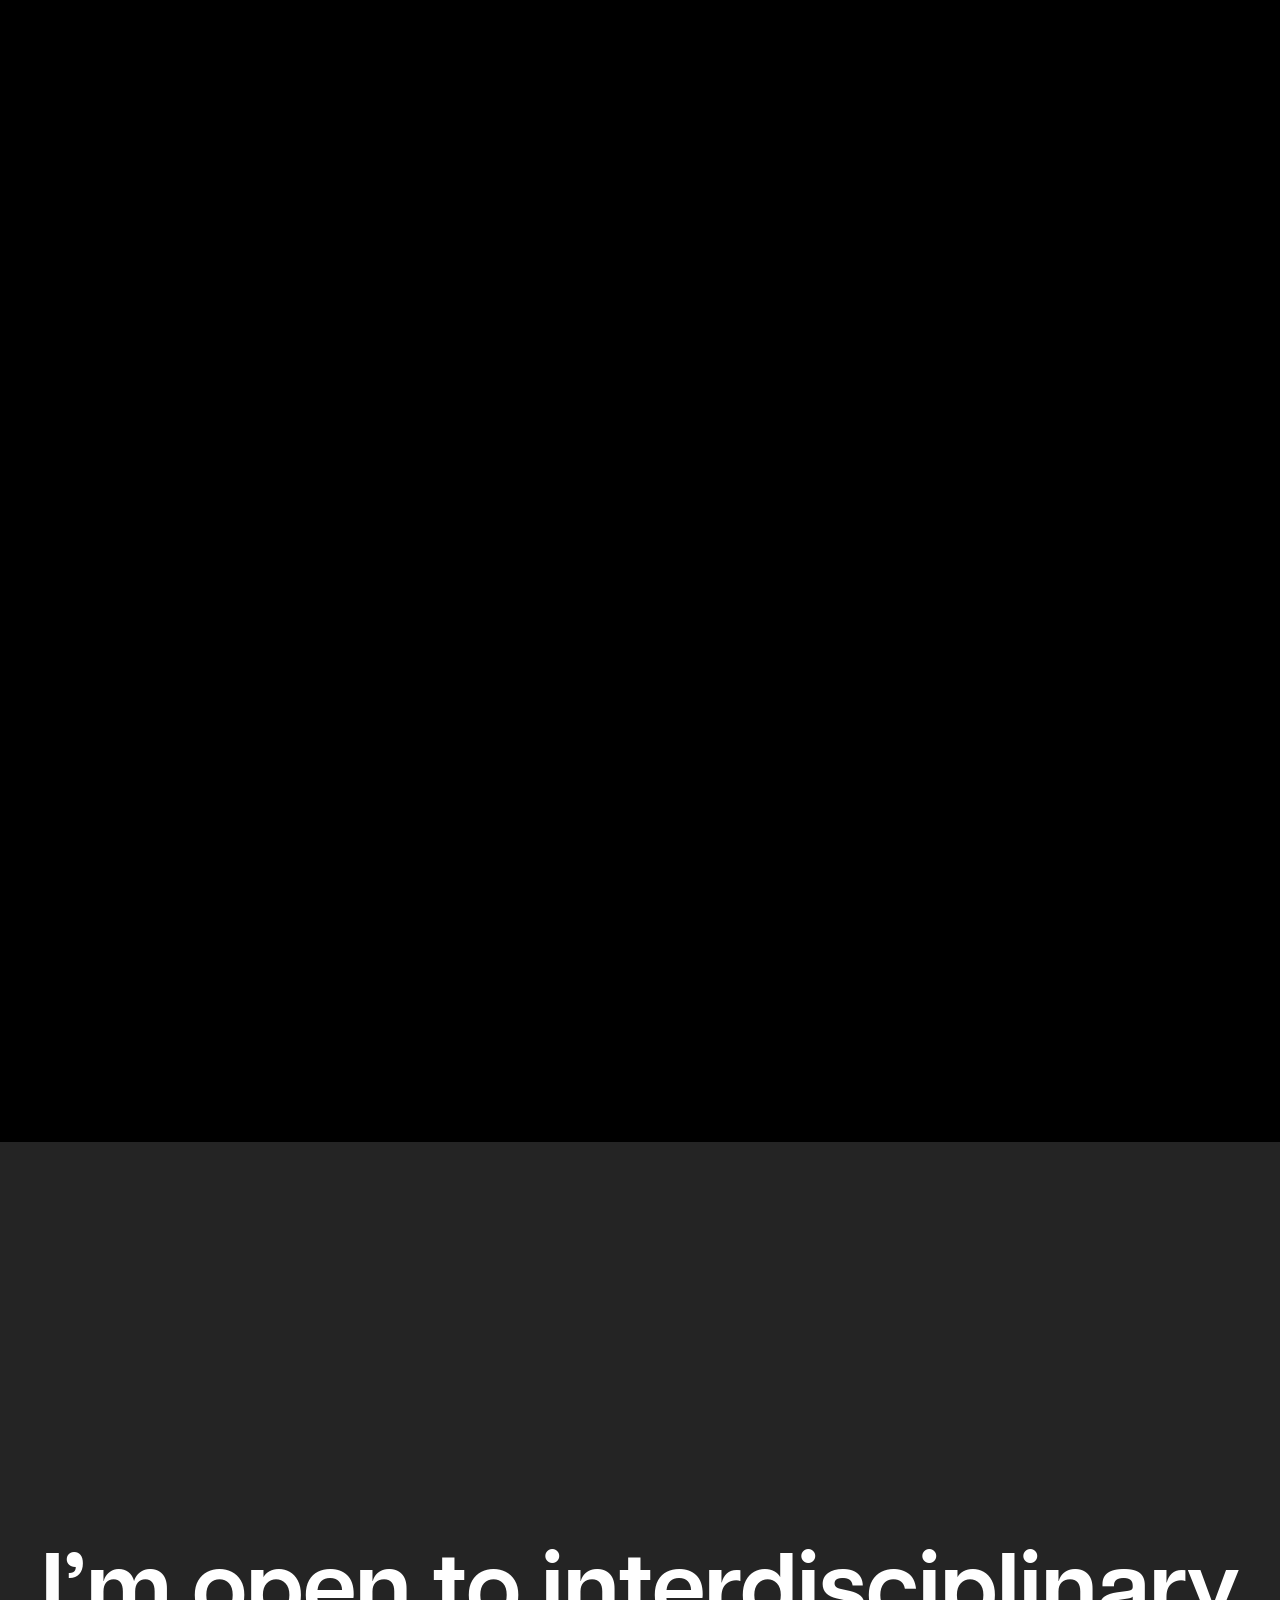
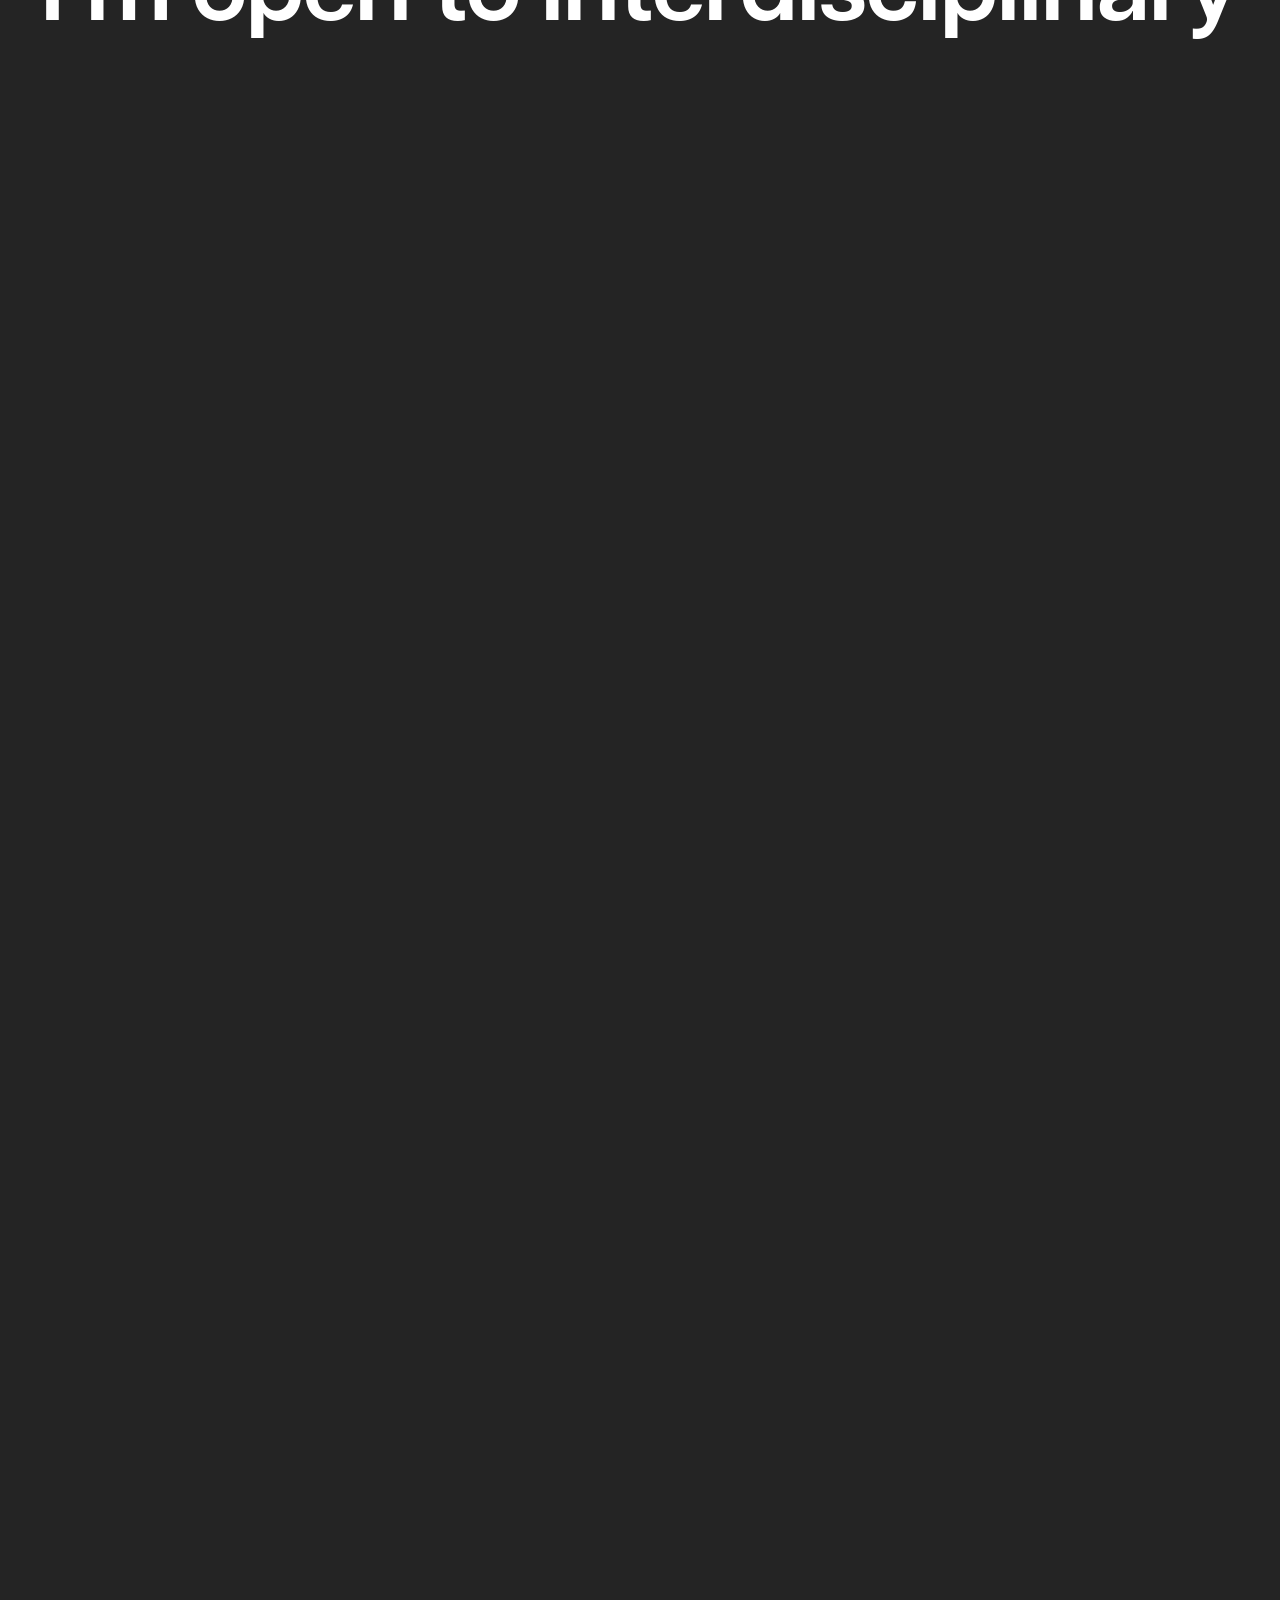
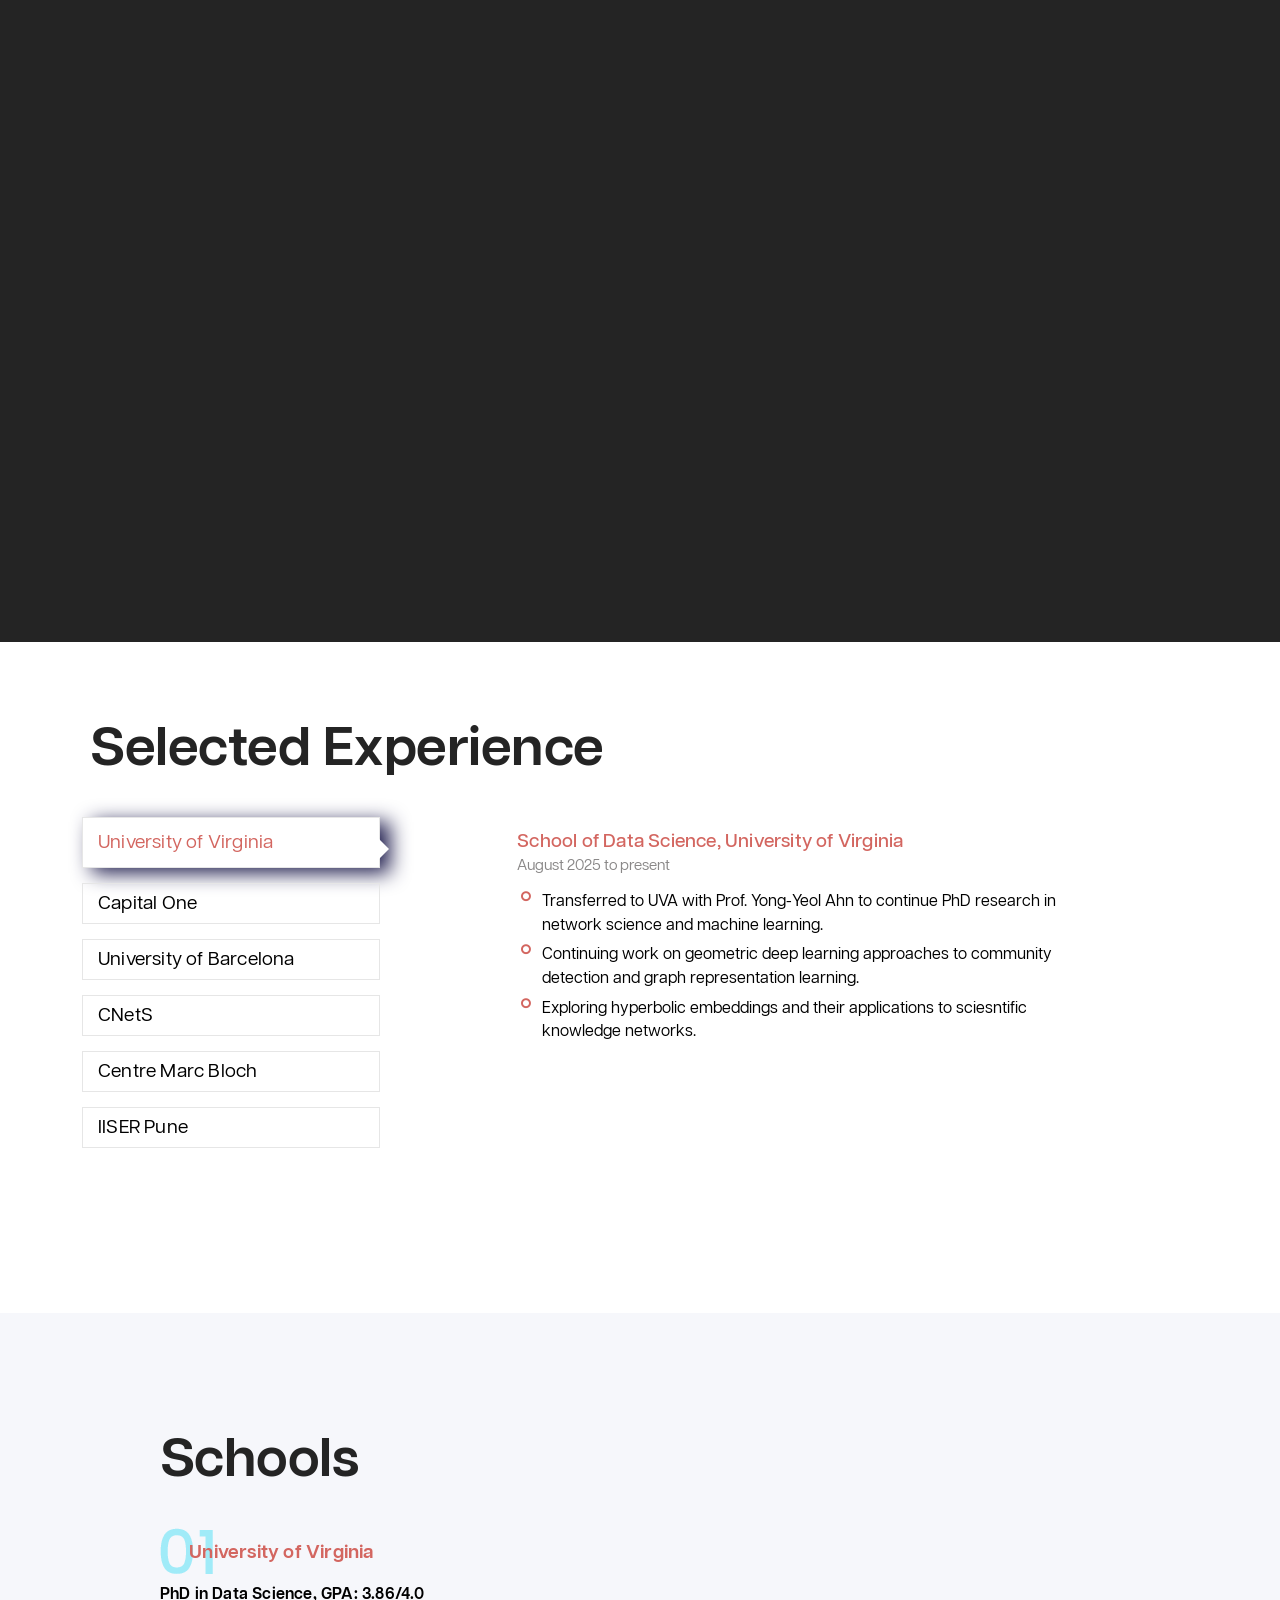
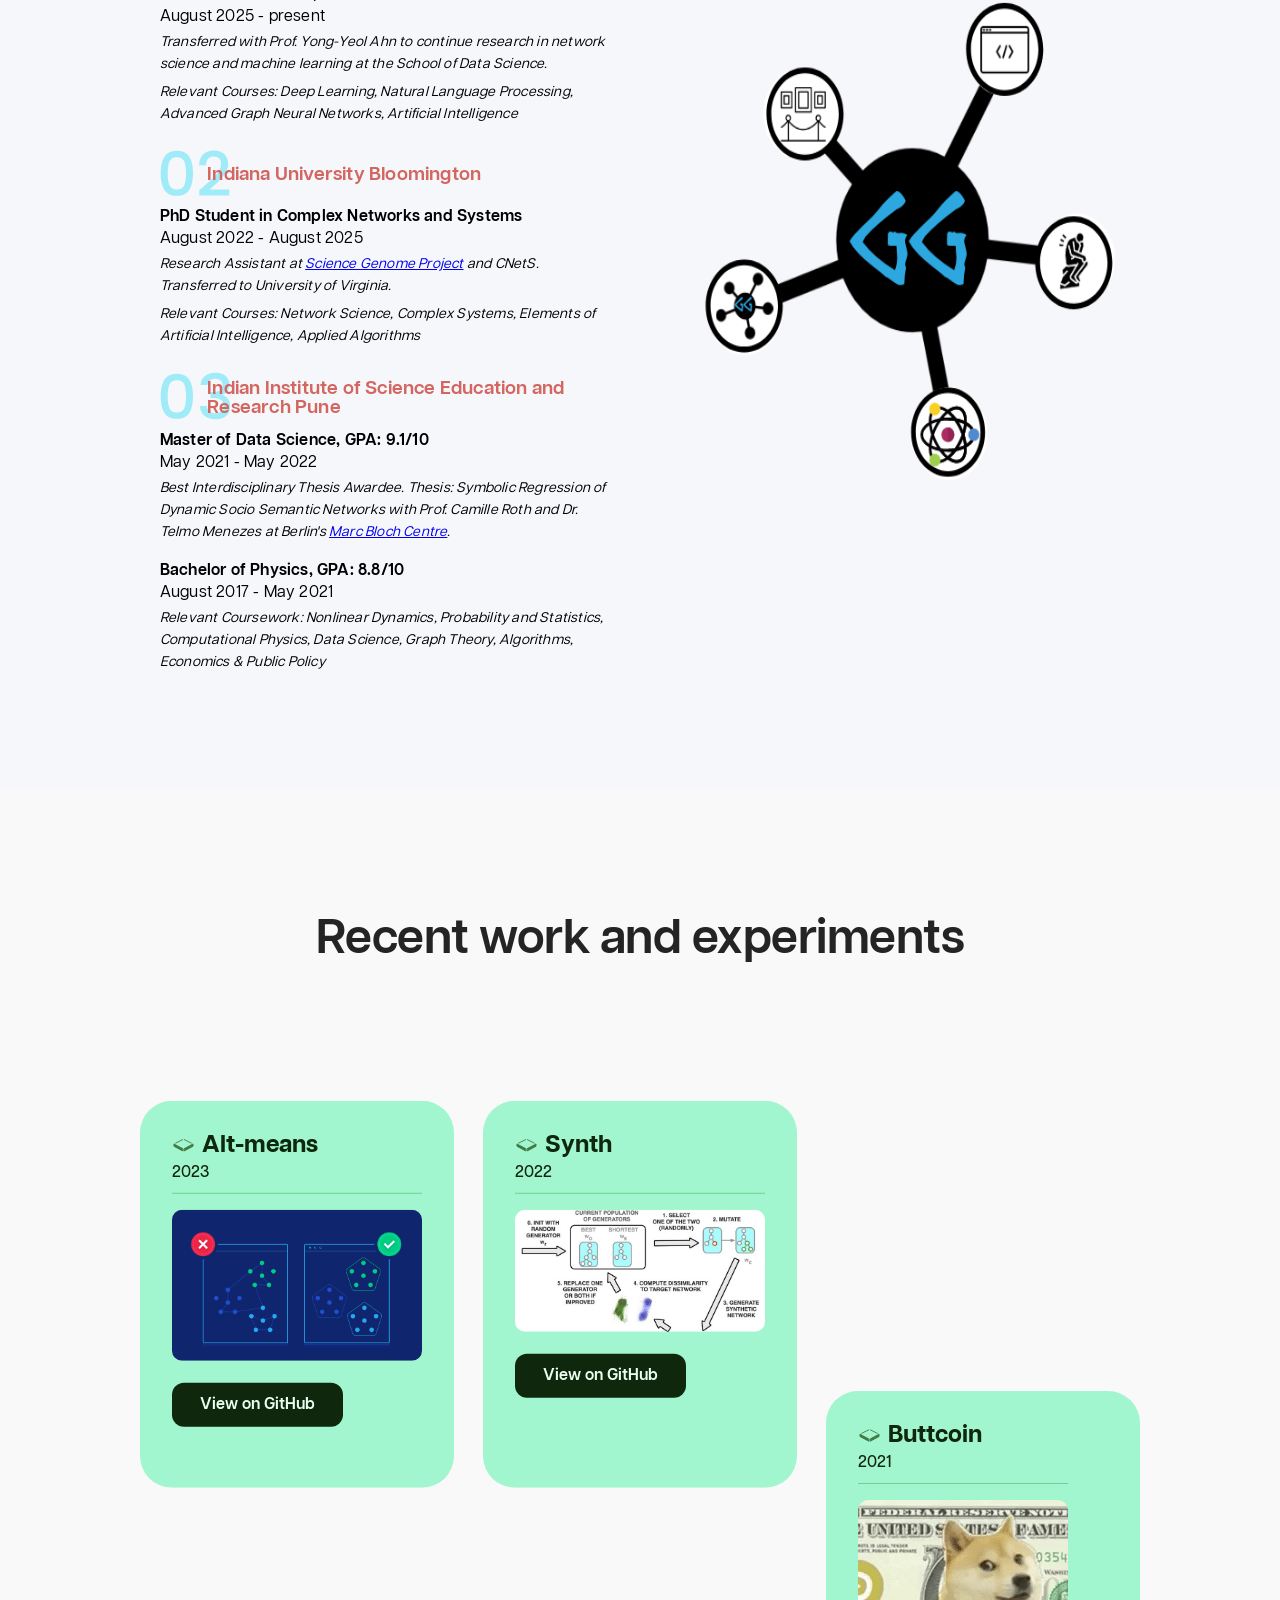
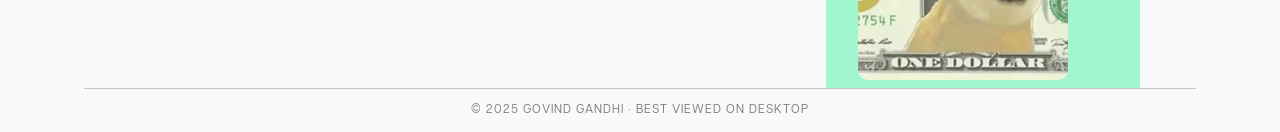
==== commit d528ca38: "Protect personal data from crawlers - Block AI training bots in robots.txt (GPTBot, CCBot, Claude, e" ====
--- a/index.html
+++ b/index.html
@@ -11,20 +11,20 @@
   <meta name="description" content="Govind Gandhi is a network scientist specializing in complex systems research. Currently at UVA, previously at Capital One, University of Barcelona, and Indiana University." />
   <meta name="keywords" content="Govind Gandhi, network scientist, complex systems, UVA, research, data science" />
   <meta name="author" content="Govind Gandhi" />
-  <link rel="canonical" href="https://govgandhi.github.io/" />
+  <link rel="canonical" href="https://govindgandhi.com/" />
 
   <!-- Open Graph / Social Media -->
   <meta property="og:title" content="Govind Gandhi | Network Scientist" />
   <meta property="og:description" content="Network scientist specializing in complex systems research." />
-  <meta property="og:url" content="https://govgandhi.github.io/" />
+  <meta property="og:url" content="https://govindgandhi.com/" />
   <meta property="og:type" content="website" />
-  <meta property="og:image" content="https://govgandhi.github.io/images/logo.png" />
+  <meta property="og:image" content="https://govindgandhi.com/images/logo.png" />
 
   <!-- Twitter Card -->
   <meta name="twitter:card" content="summary" />
   <meta name="twitter:title" content="Govind Gandhi | Network Scientist" />
   <meta name="twitter:description" content="Network scientist specializing in complex systems research." />
-  <meta name="twitter:image" content="https://govgandhi.github.io/images/logo.png" />
+  <meta name="twitter:image" content="https://govindgandhi.com/images/logo.png" />
 
   <!-- Structured Data for Google -->
   <script type="application/ld+json">
@@ -32,8 +32,8 @@
     "@context": "https://schema.org",
     "@type": "Person",
     "name": "Govind Gandhi",
-    "url": "https://govgandhi.github.io",
-    "image": "https://govgandhi.github.io/images/logo.png",
+    "url": "https://govindgandhi.com",
+    "image": "https://govindgandhi.com/images/logo.png",
     "jobTitle": "Network Scientist",
     "description": "Network scientist specializing in complex systems research",
     "sameAs": [
@@ -281,7 +281,7 @@
       <div class="contact--sticky">
         <div class="contact--copy" style="margin-top: 200px;">
           <p tabindex="-1" data-focus="25">and I’d like to<br />collaborate with you.</p>
-          <div class="contact--cta"><a href="mailto:fjb5wj@virginia.edu">Contact me</a></div>
+          <div class="contact--cta"><a href="#" id="contact-email-link">Contact me</a></div>
         </div>
       </div>
     </section>
@@ -850,7 +850,7 @@
 </div>
 <div class="sticky_email">
   <div class="s_email">
-    <a href="mailto:fjb5wj@virginia.edu" class="email_s">fjb5wj@virginia.edu</a>
+    <a href="#" class="email_s" id="sticky-email-link"></a>
   </div>
   <div class="vl"></div>
 </div>
@@ -892,6 +892,26 @@
     }
   })(jQuery);
 </script>
+<script>
+  // Email obfuscation - bots can't easily read this
+  (function() {
+    var u = 'fjb5wj';
+    var d = 'virginia.edu';
+    var e = u + '@' + d;
+    var m = 'mailto:' + e;
+
+    var contactLink = document.getElementById('contact-email-link');
+    if (contactLink) {
+      contactLink.href = m;
+    }
+
+    var stickyLink = document.getElementById('sticky-email-link');
+    if (stickyLink) {
+      stickyLink.href = m;
+      stickyLink.textContent = e;
+    }
+  })();
+</script>
 </body>
 
 </html>
